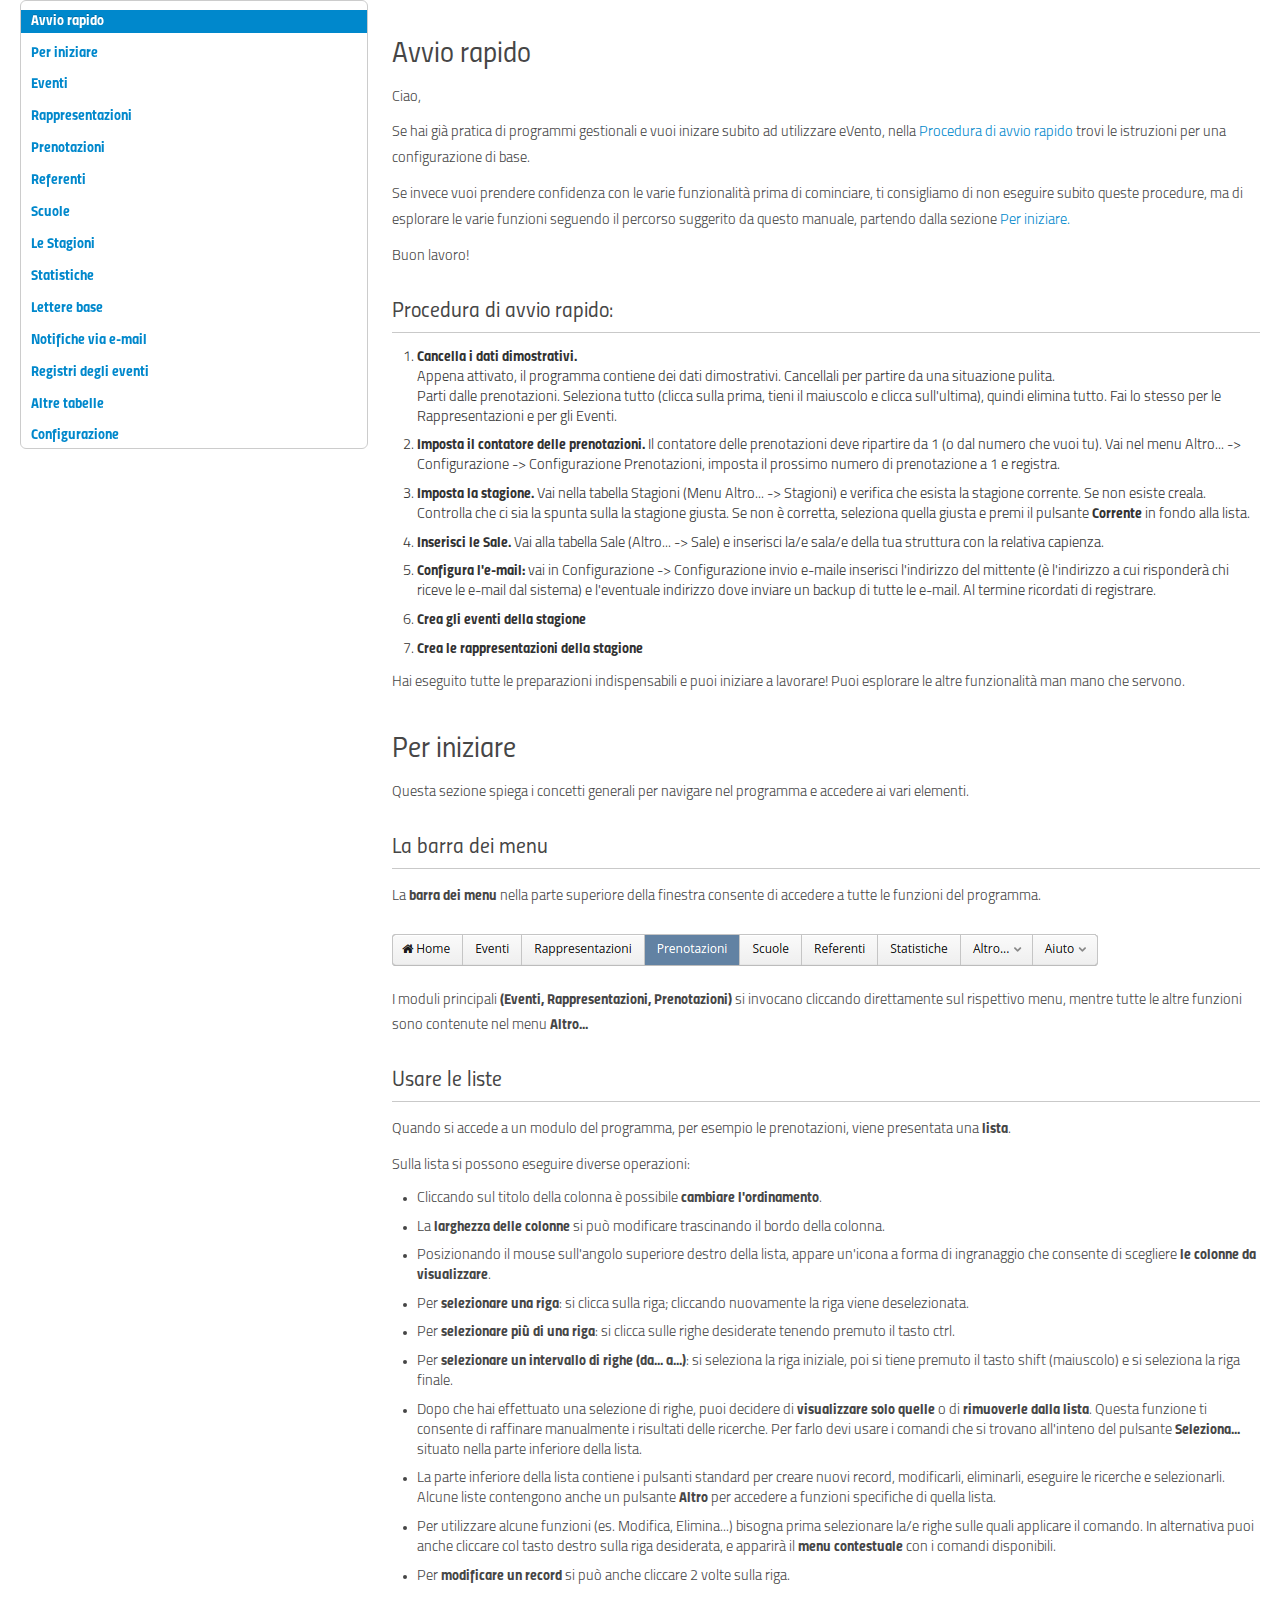
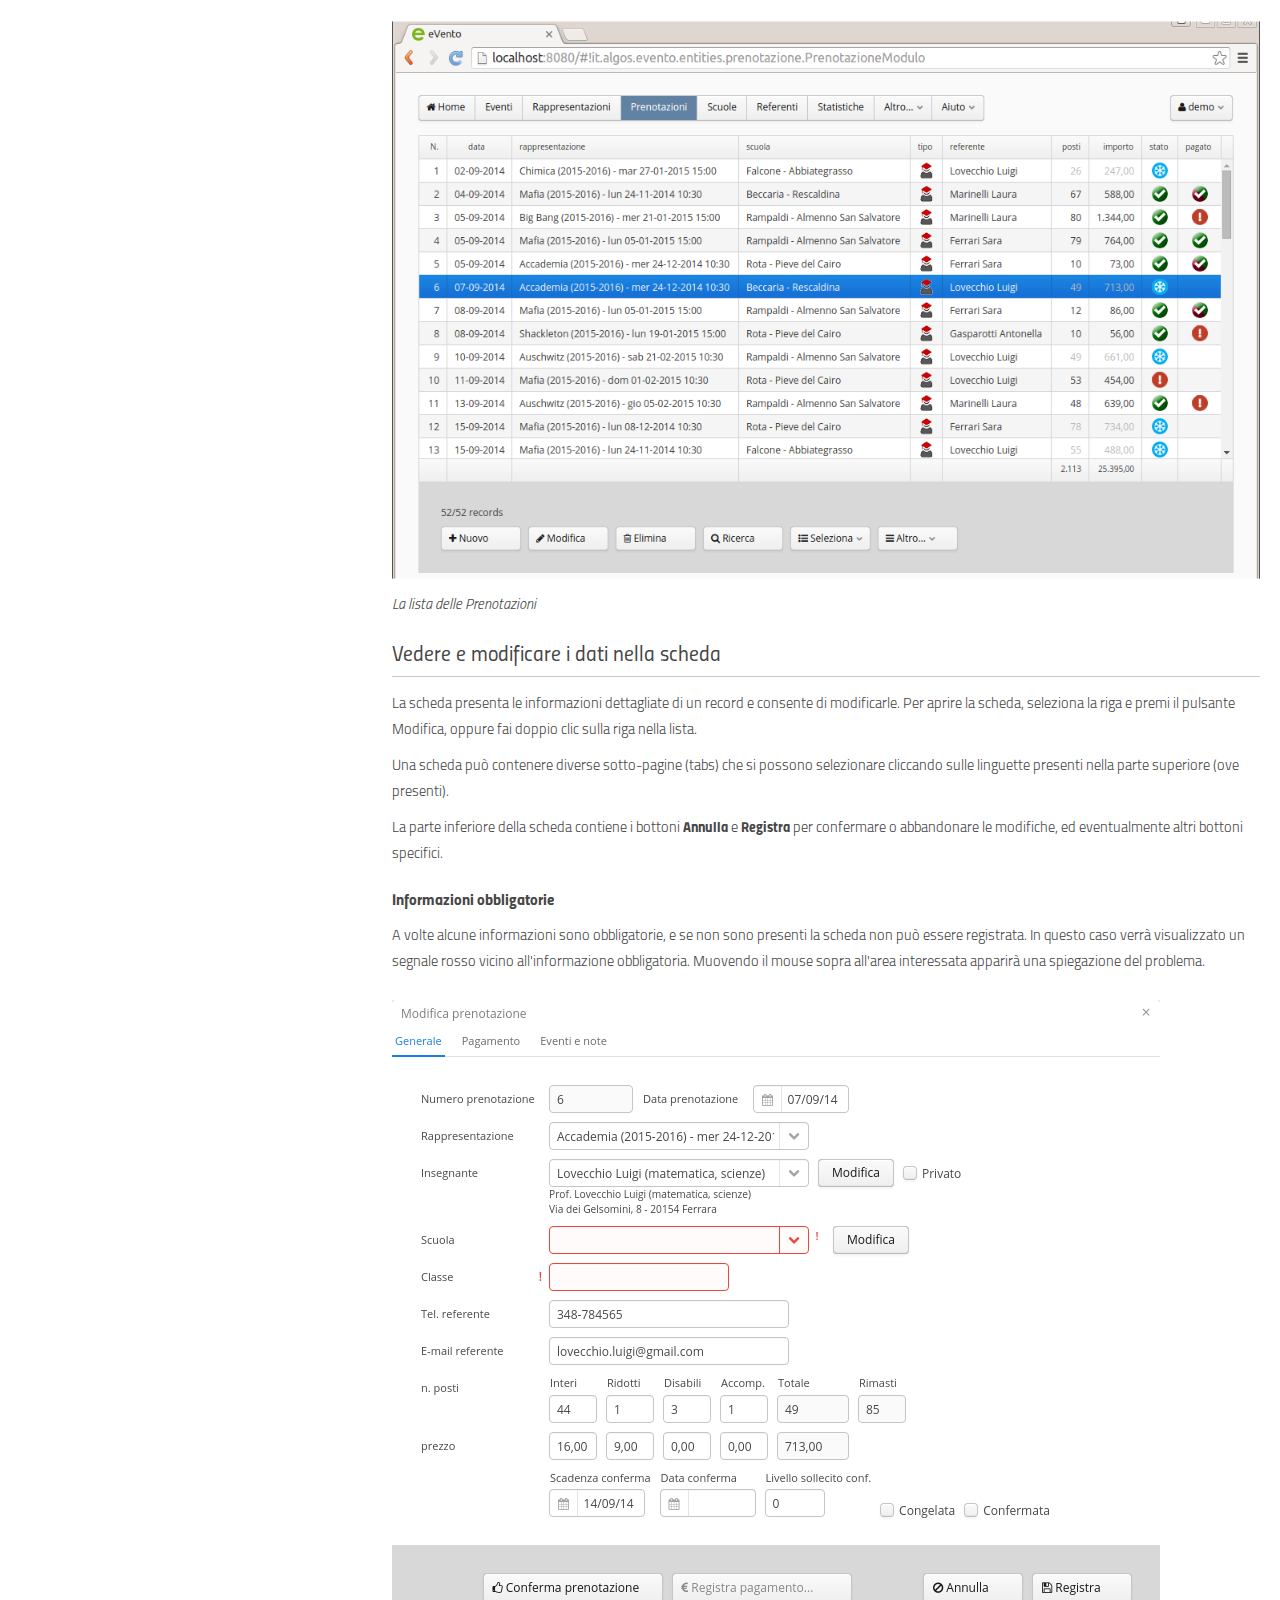
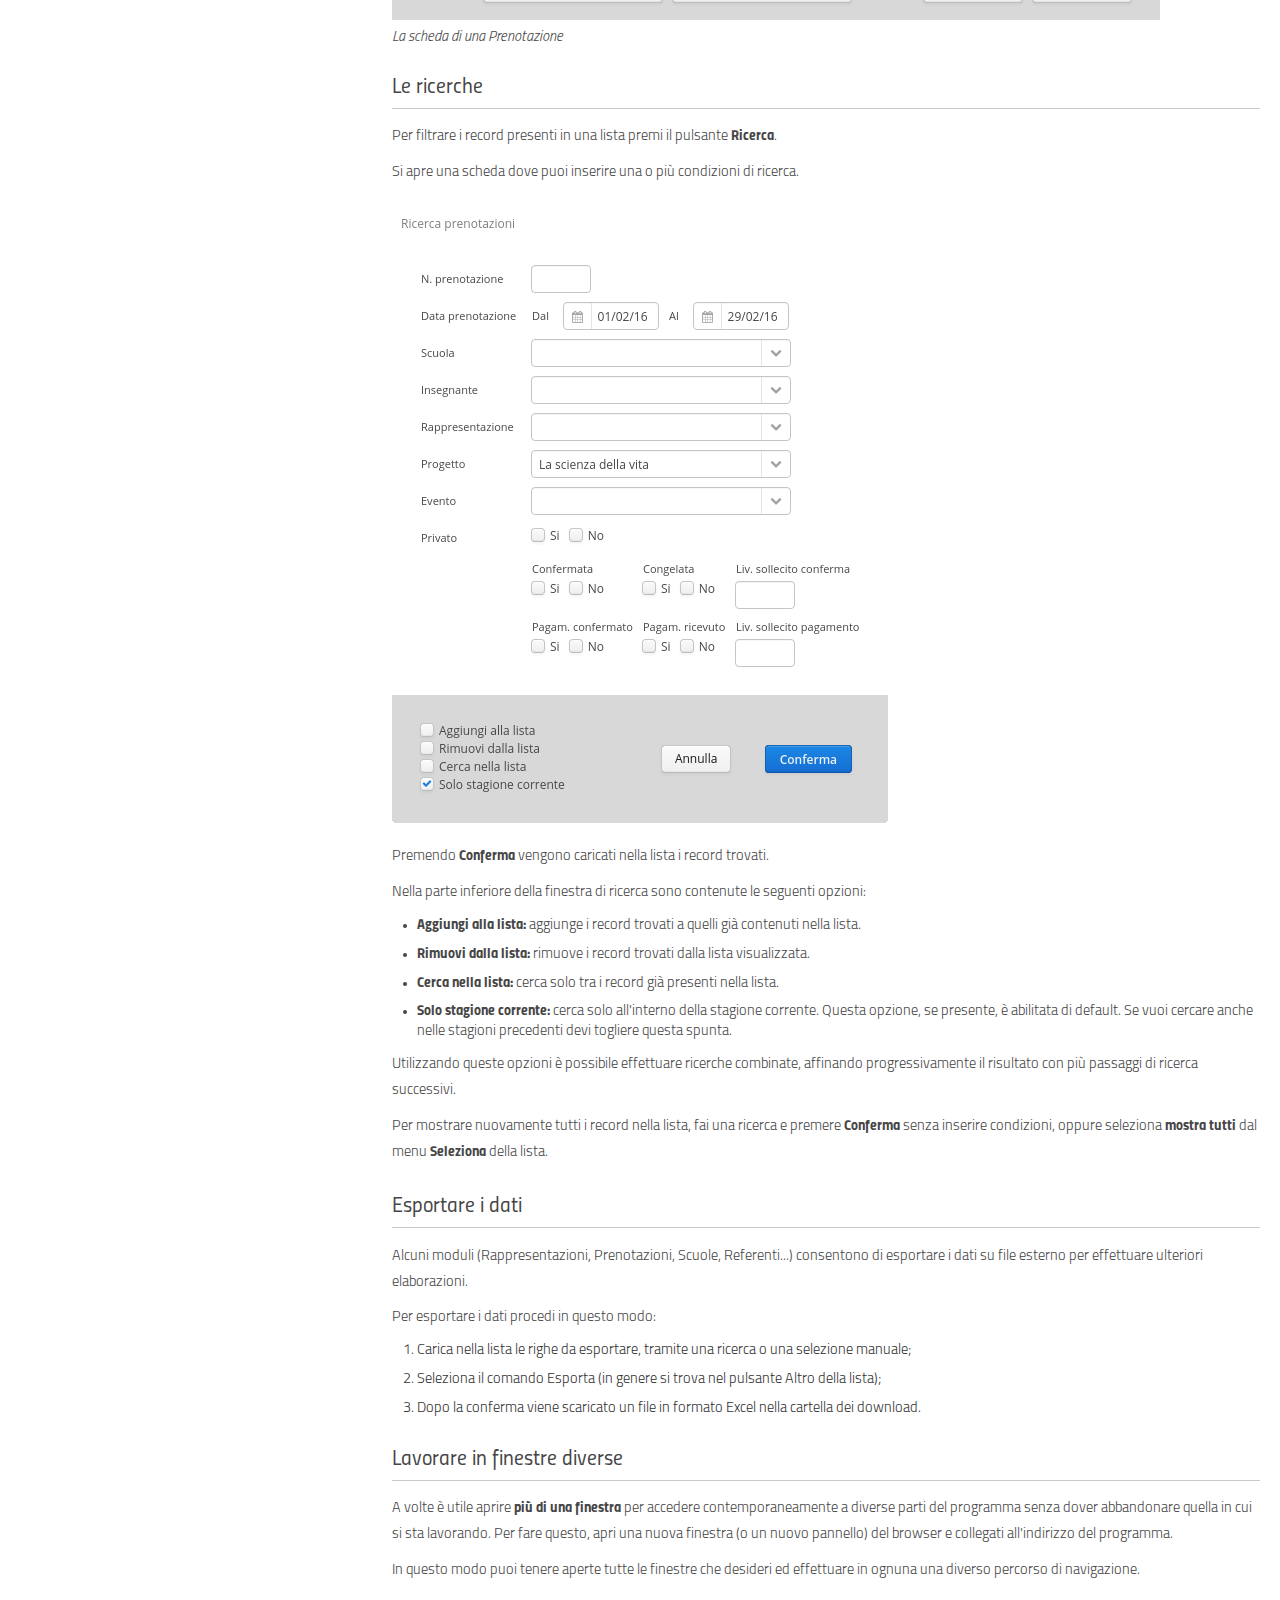
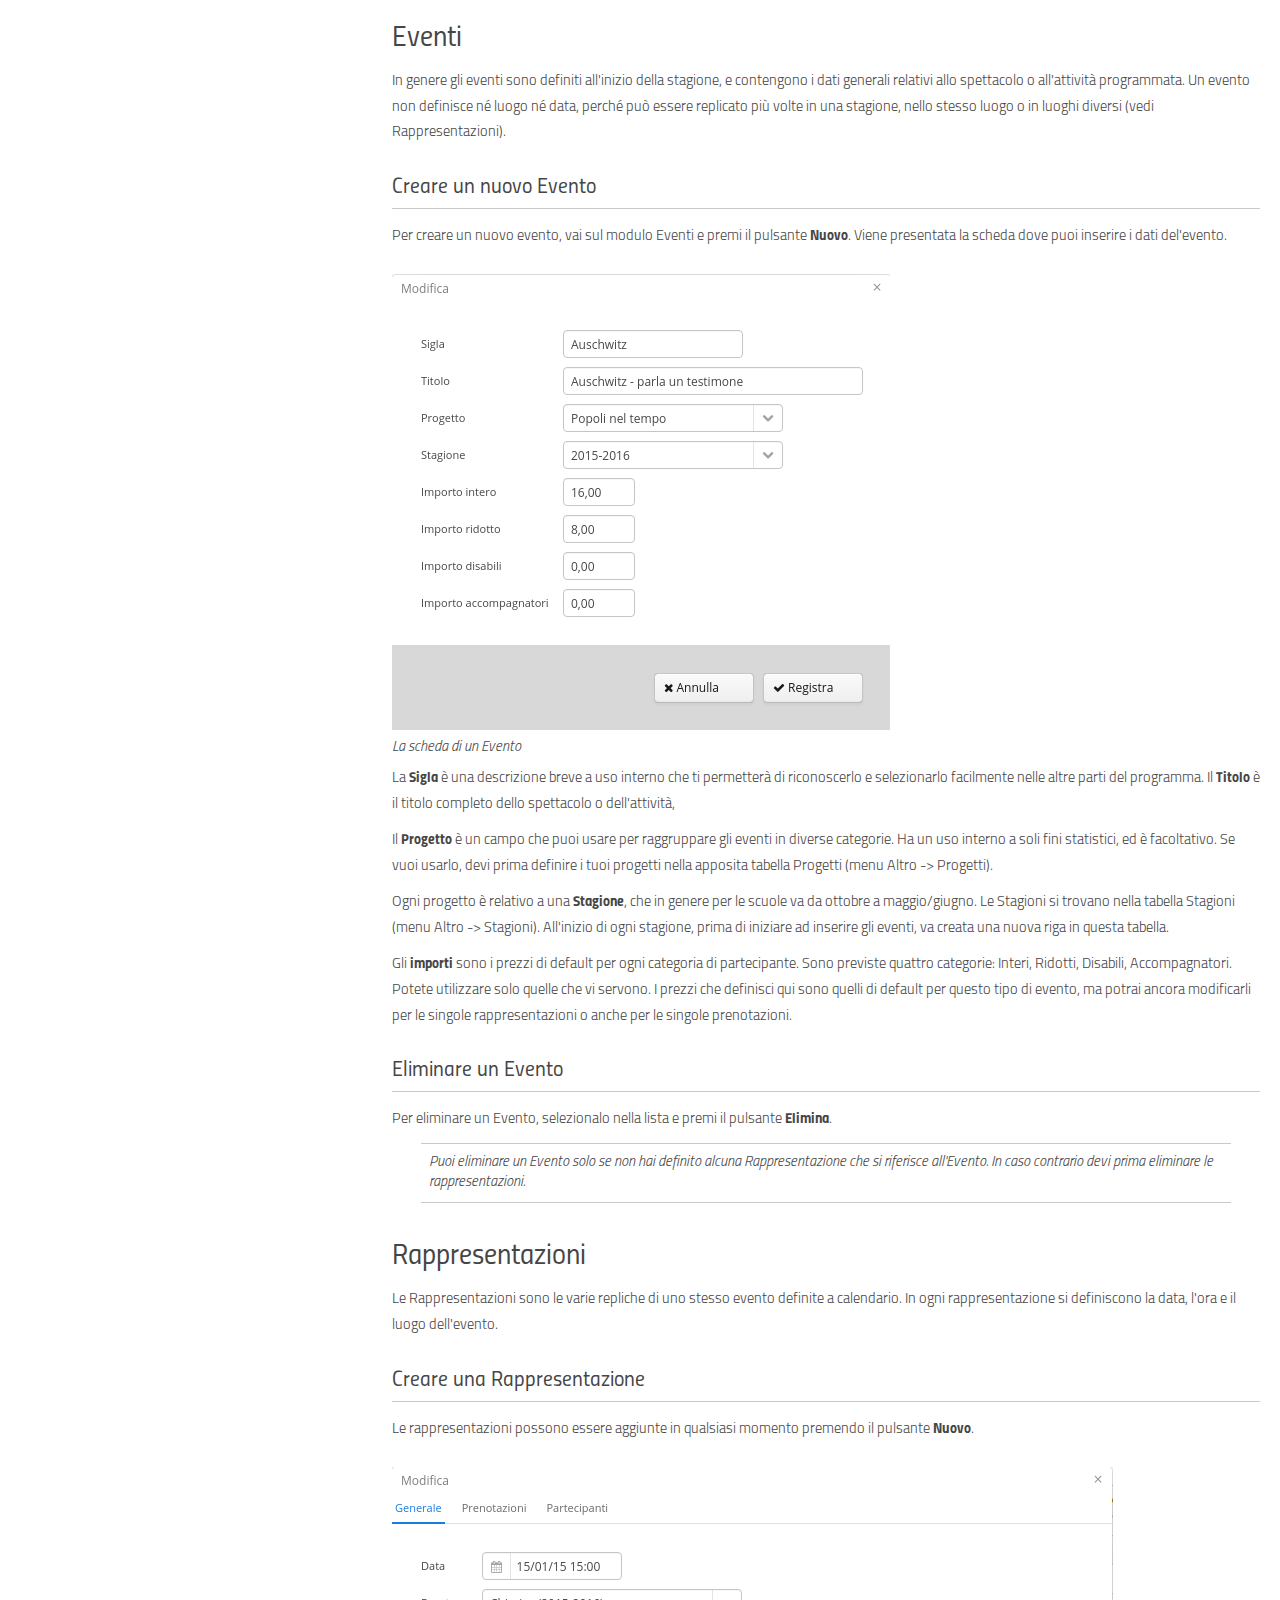
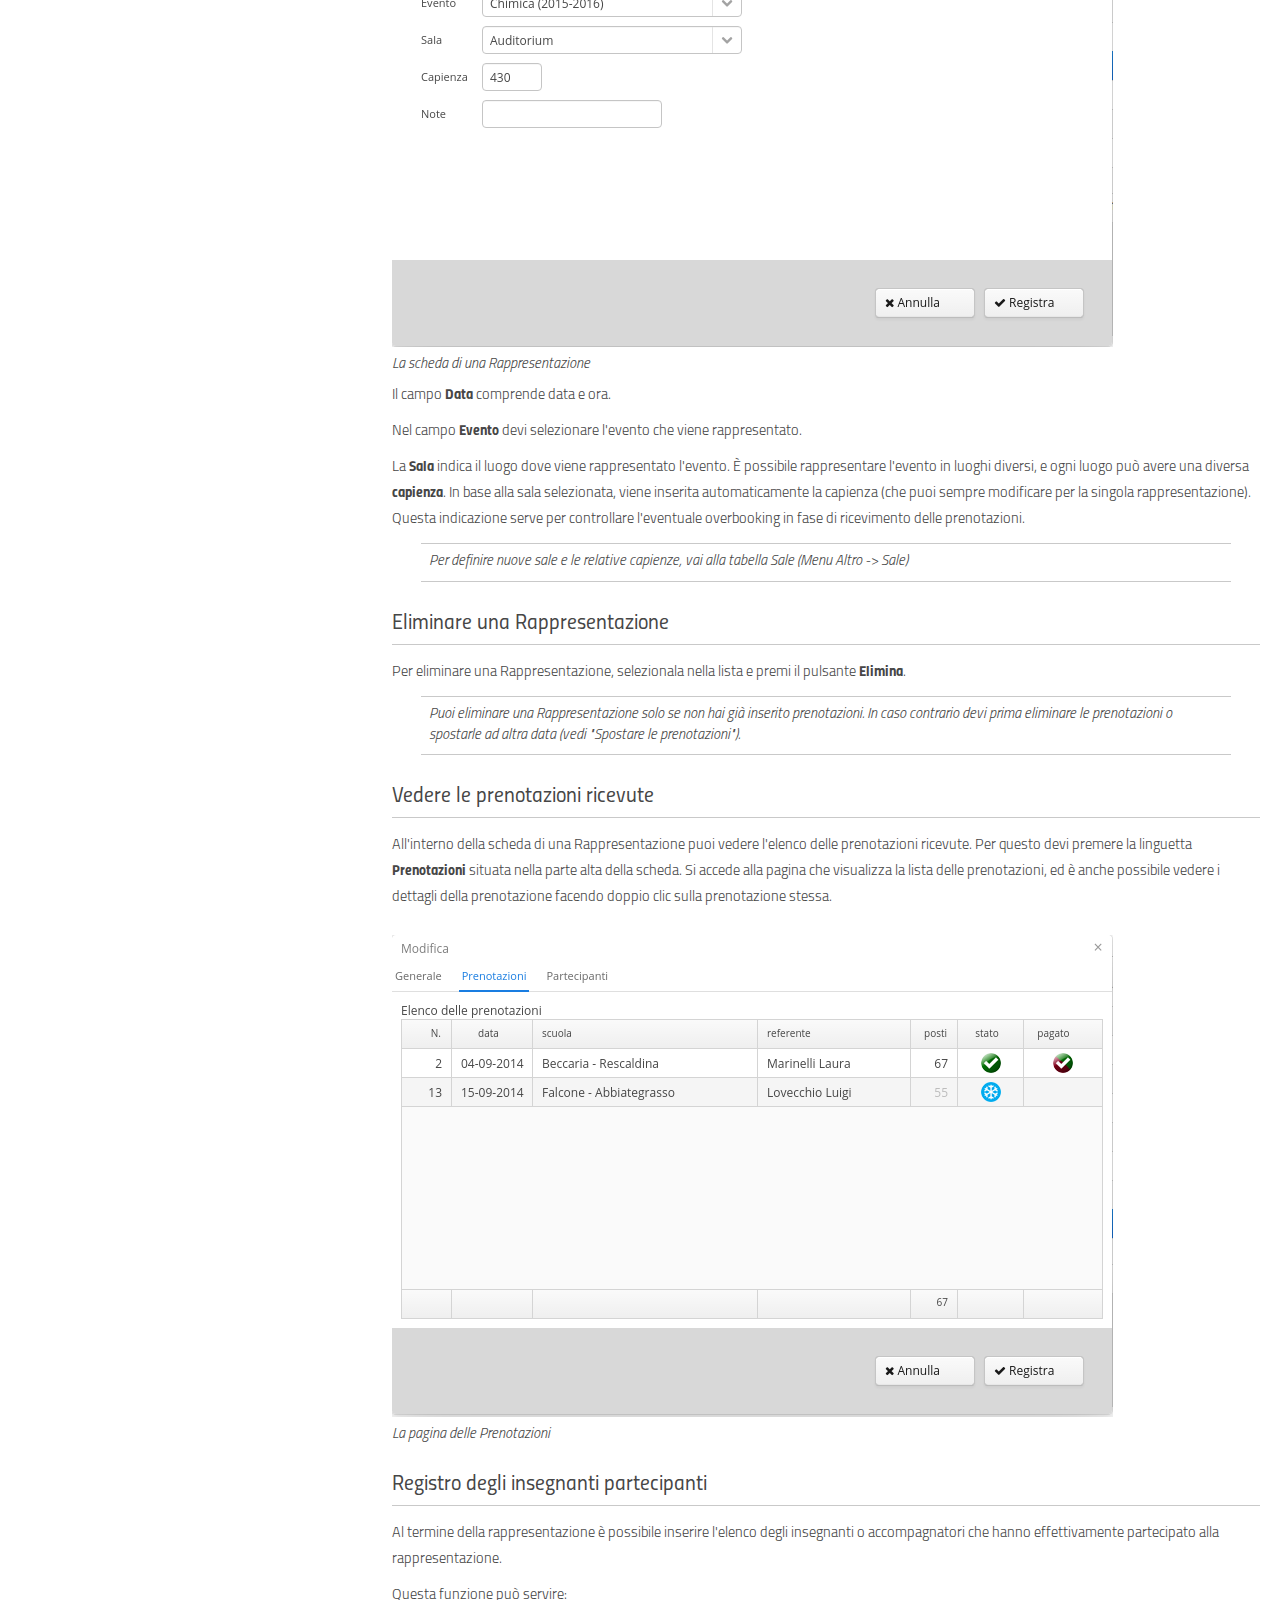
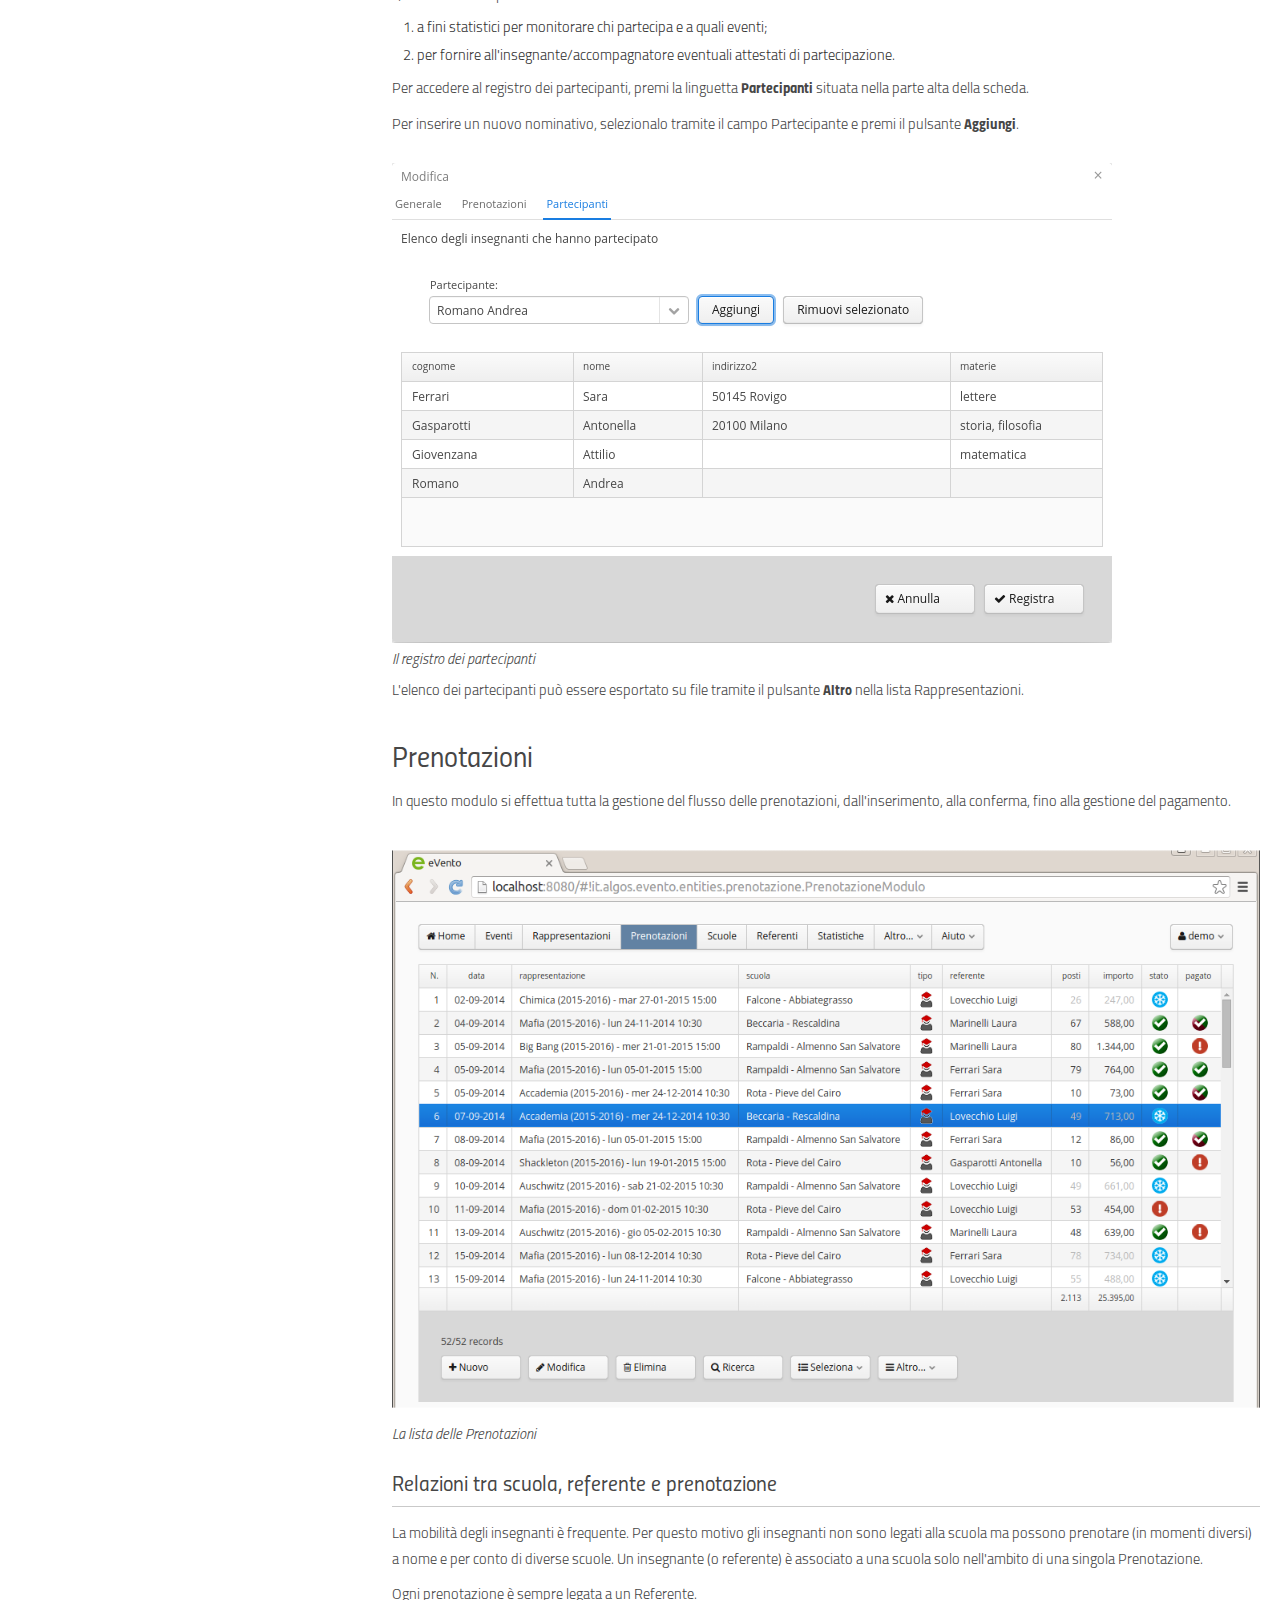
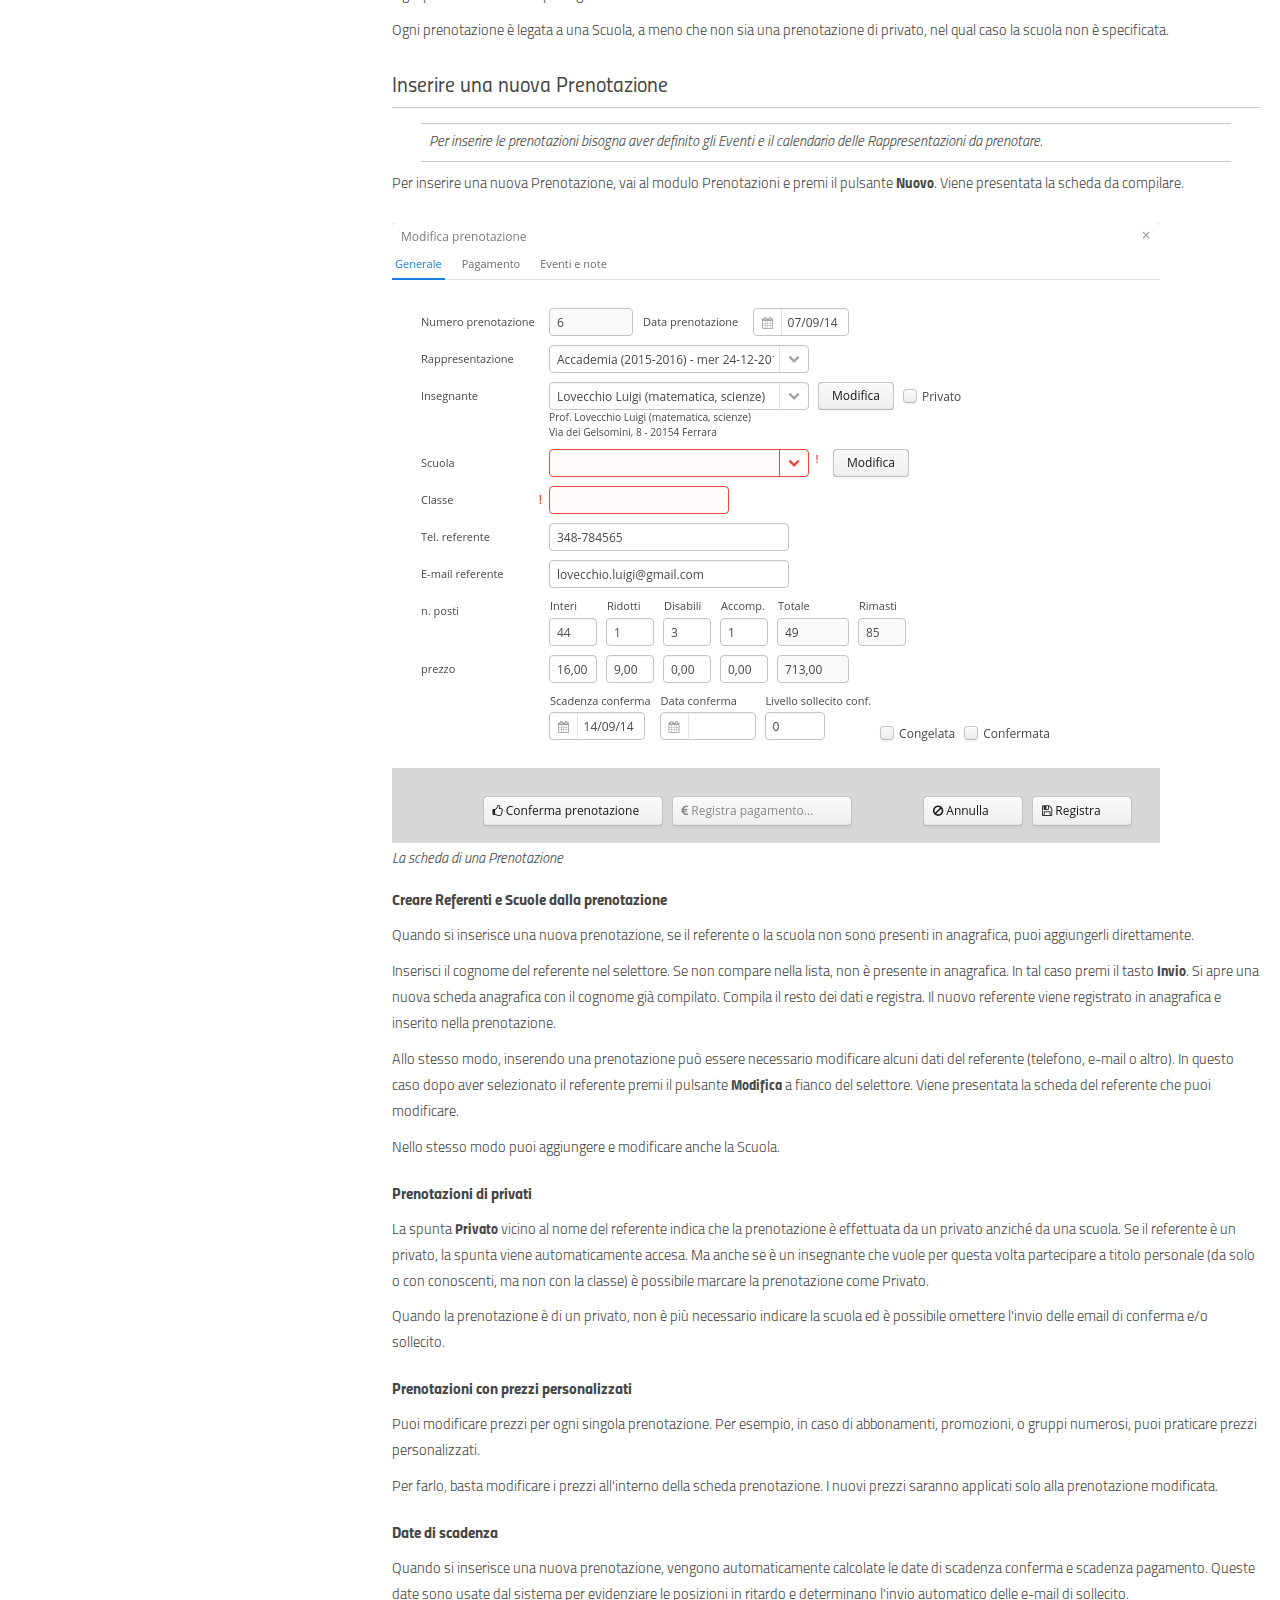
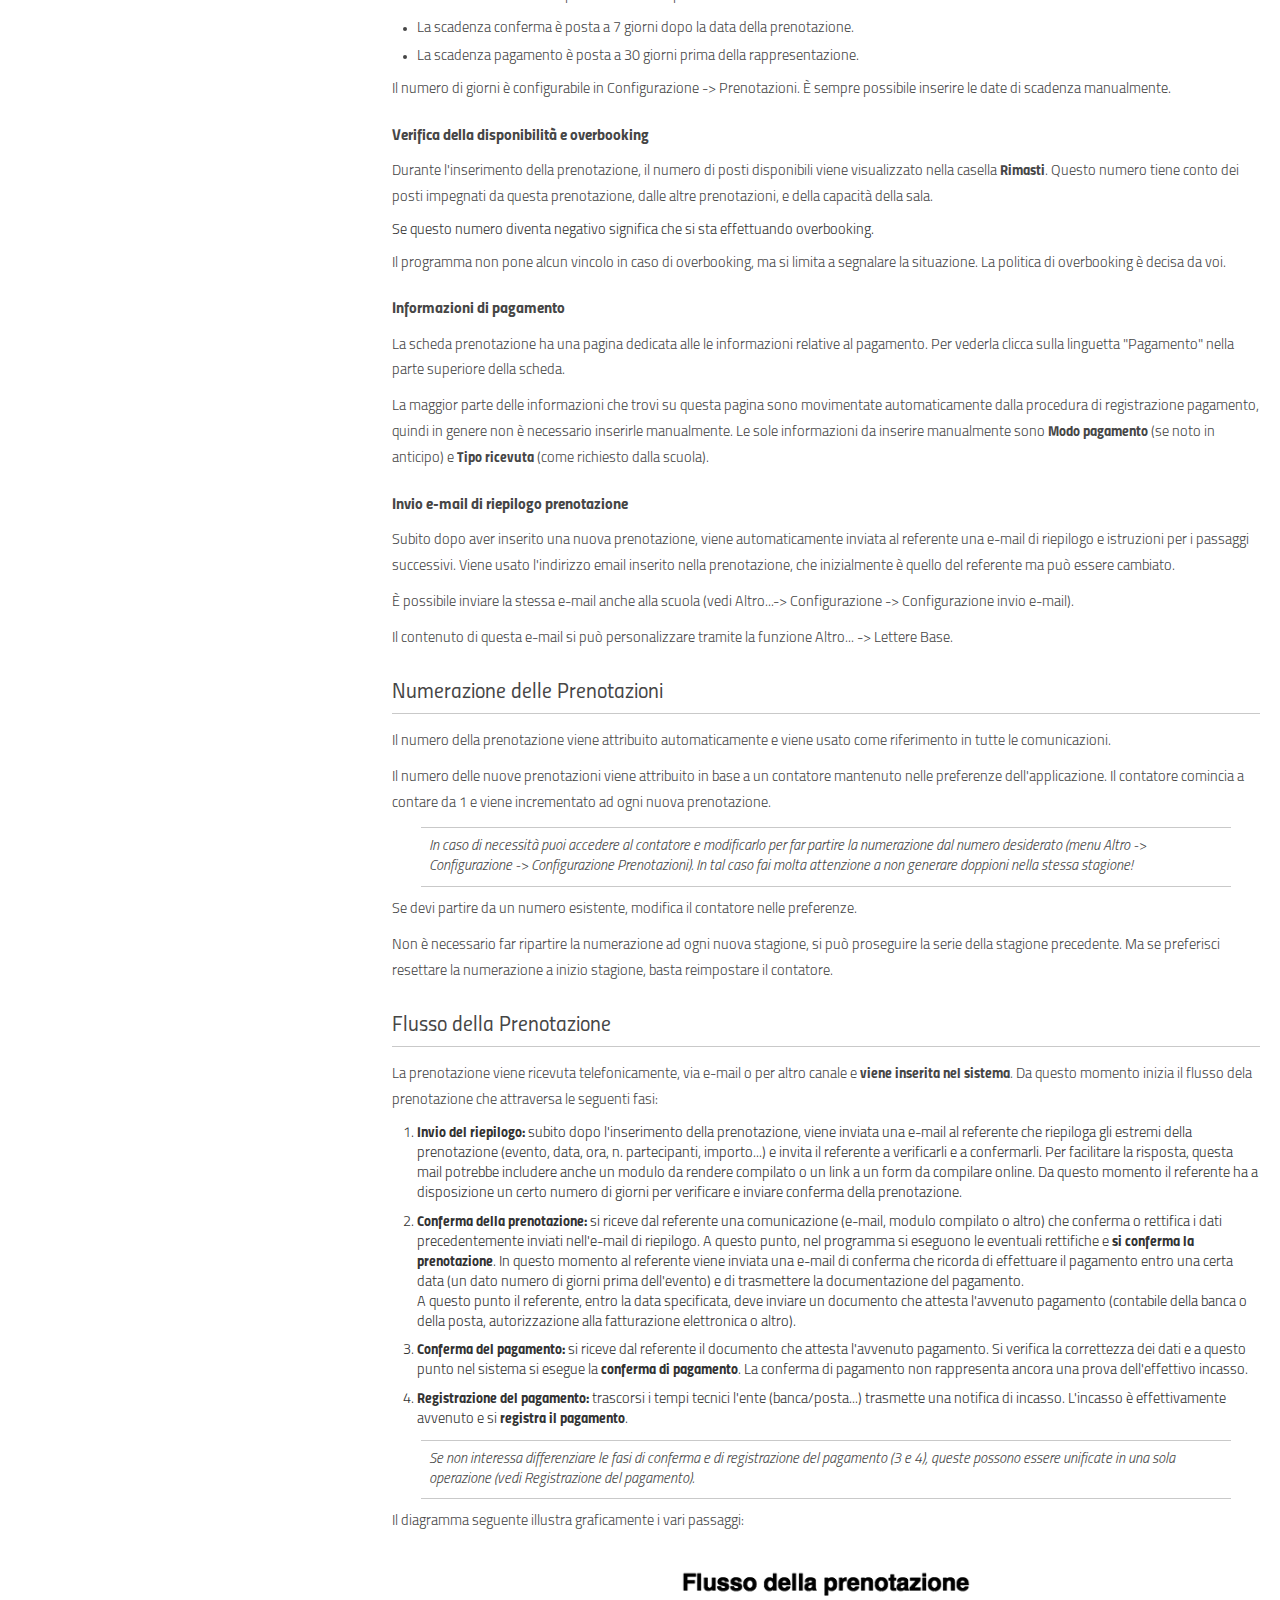
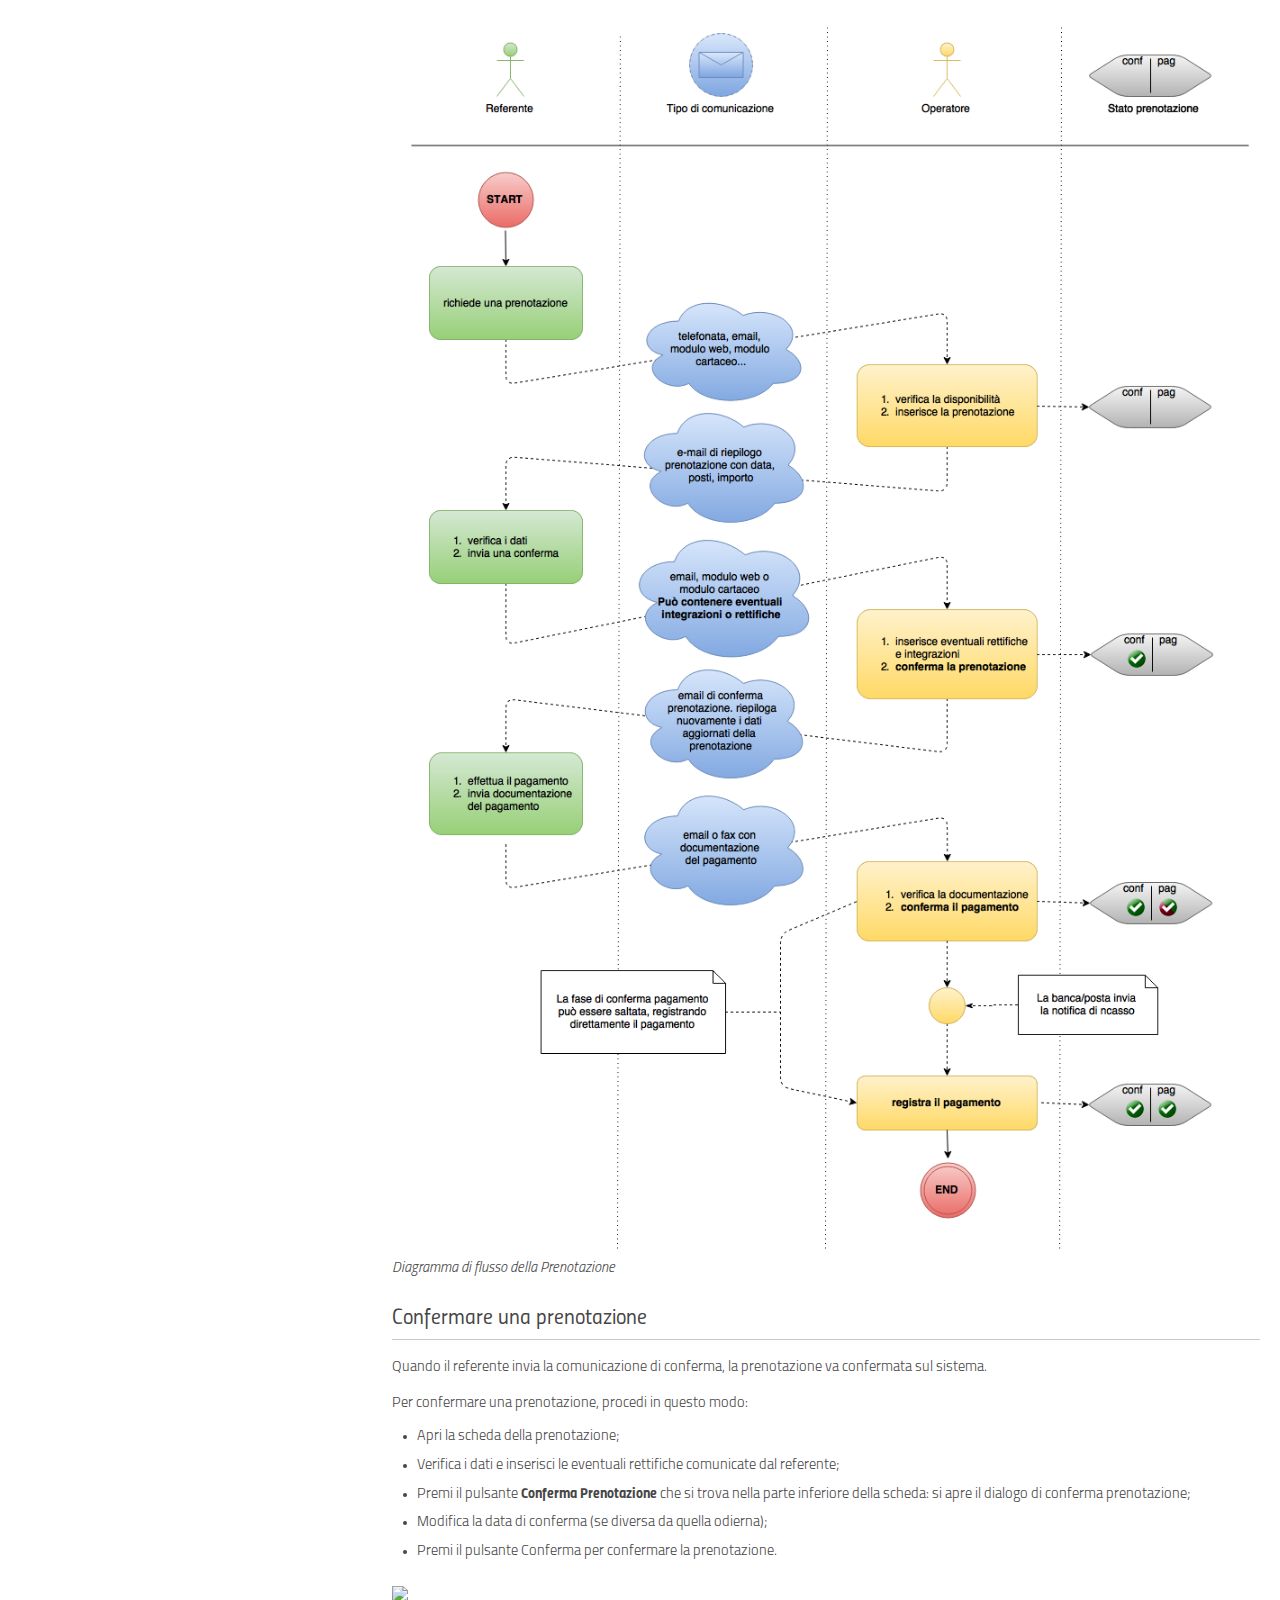
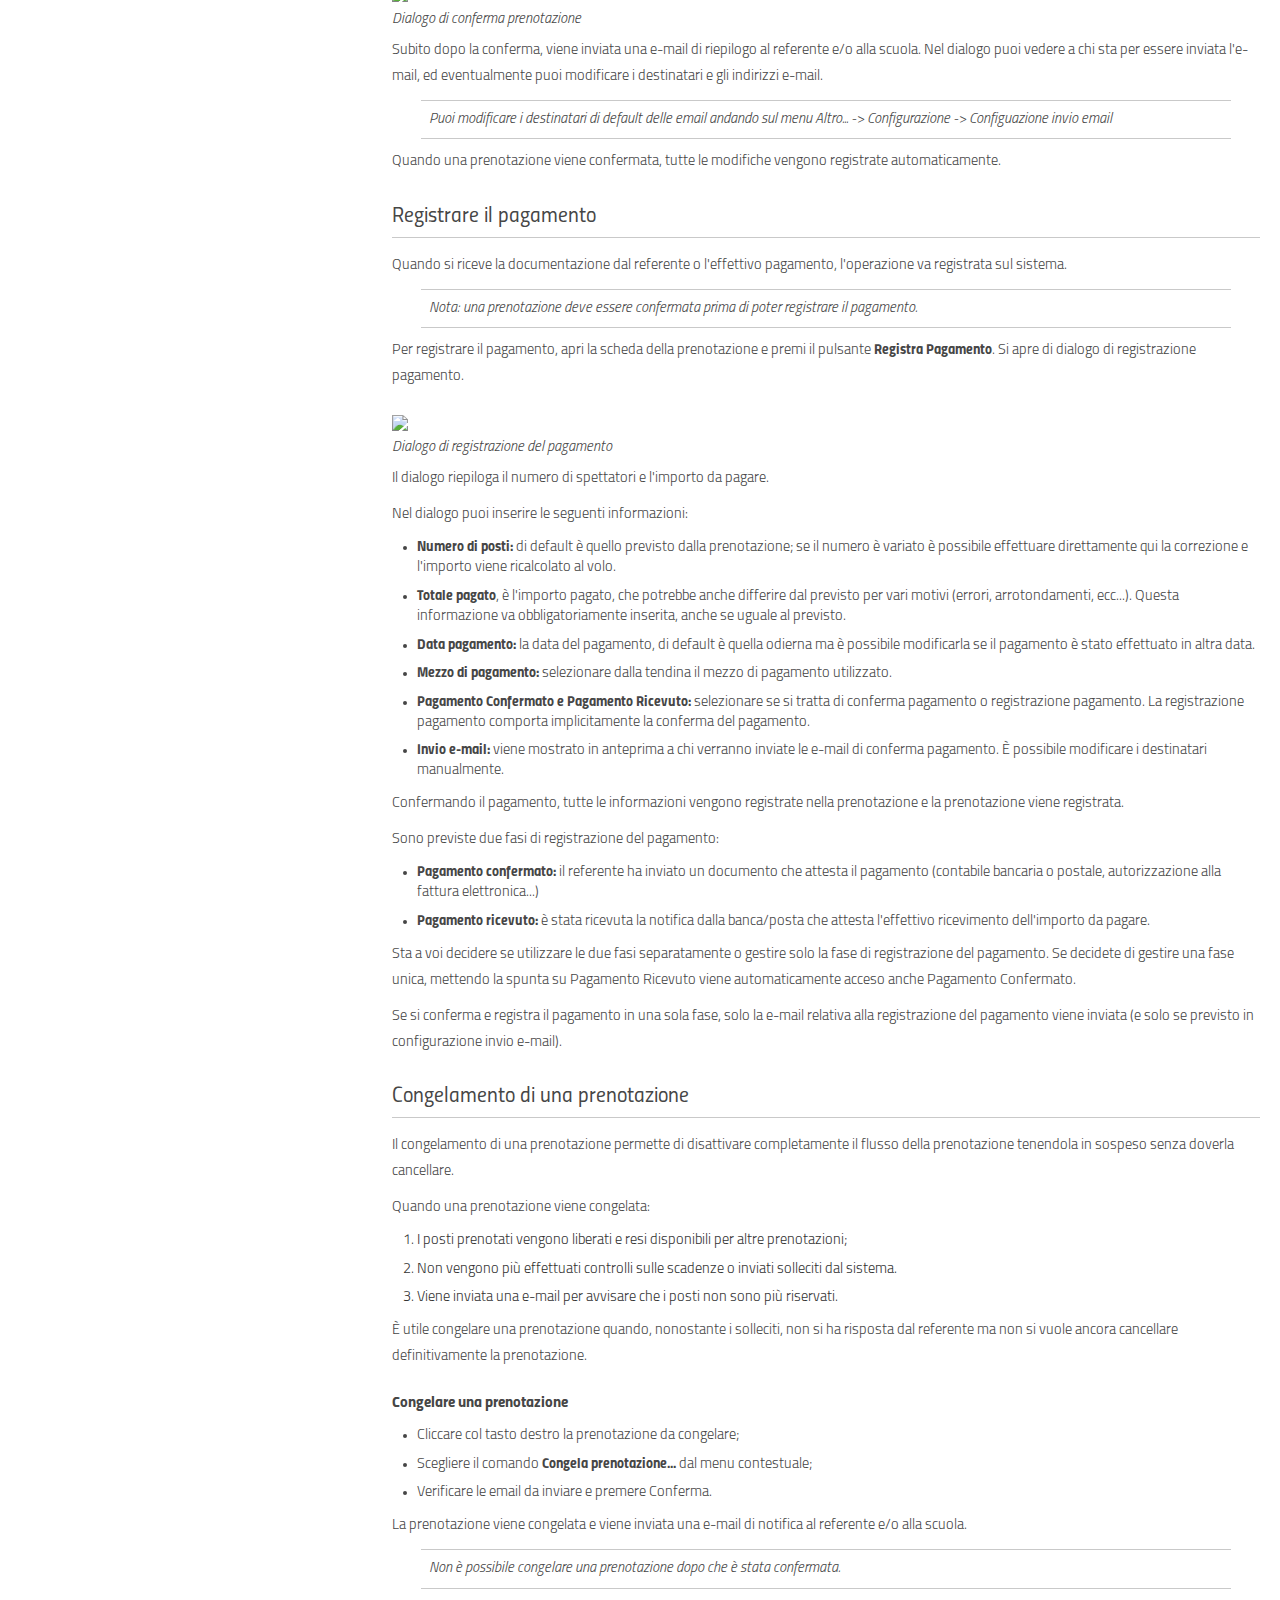
==== evento/vaadin/themes/asteriacultura/help/index.html @ d5454bca "." ====
<!DOCTYPE html>
<html lang="en" xmlns="http://www.w3.org/1999/xhtml">

<head>

    <meta http-equiv="Content-Type" content="text/html; charset=utf-8"/>
    <meta name="viewport" content="width=device-width, initial-scale=1">


    <title>Manuale eVento</title>
    <link type="text/css" rel="stylesheet" href="css/jquery.tocify.css"/>
    <link type="text/css" rel="stylesheet" href="css/bootstrap.css"/>
    <link type="text/css" rel="stylesheet" href="css/styles.css"/>

    <script src="script/jquery-2.2.0.min.js"></script>
    <script src="script/jquery-ui.min.js"></script>
    <script src="script/jquery.tocify.min.js"></script>

    <script>
        //Executes your code when the DOM is ready.  Acts the same as $(document).ready().
        $(function () {
            //Calls the tocify method on your HTML div.
            $("#toc").tocify({
                showAndHide: true
            });
        });
    </script>


</head>

<body>

<!-- Bootstrap needs everything to be inside this div !--->
<div class="container-fluid">

    <!-- The Navigator is generated by tocify inside this div !--->
    <div id="toc"></div>

    <!-- Full content here, TOC is created from headings !--->
    <div id="content">

        <h1>Avvio rapido</h1>

        <p>Ciao,</p>

        <p>Se hai già pratica di programmi gestionali e vuoi inizare subito ad utilizzare eVento, nella <a
                href="#avvio-rapido">Procedura di avvio rapido</a> trovi le istruzioni per una configurazione di base.
        </p>

        <p>Se invece vuoi prendere confidenza con le varie funzionalità prima di cominciare, ti consigliamo di non
            eseguire subito queste procedure, ma di esplorare le varie funzioni seguendo il percorso suggerito da questo
            manuale, partendo dalla sezione <a href="#per-iniziare">Per iniziare.</a></p>

        <p>Buon lavoro!</p>
        <a name="avvio-rapido"></a>

        <h2>Procedura di avvio rapido:</h2>
        <ol>
            <li><strong>Cancella i dati dimostrativi.</strong><br>Appena attivato, il programma contiene dei dati
                dimostrativi.
                Cancellali per partire da una situazione pulita.<br>Parti dalle prenotazioni. Seleziona tutto (clicca
                sulla prima, tieni il maiuscolo e clicca sull'ultima), quindi elimina tutto. Fai lo stesso per le
                Rappresentazioni e per gli Eventi.</strong></li>
            <li><strong>Imposta il contatore delle prenotazioni.</strong> Il contatore delle prenotazioni deve ripartire
                da 1 (o dal
                numero che vuoi tu). Vai nel menu Altro... -> Configurazione -> Configurazione Prenotazioni, imposta il
                prossimo numero di prenotazione a 1 e registra.
            </li>
            <li><strong>Imposta la stagione.</strong> Vai nella tabella Stagioni (Menu Altro... -> Stagioni) e verifica
                che esista la
                stagione corrente. Se non esiste creala. Controlla che ci sia la spunta sulla la stagione giusta. Se non
                è corretta, seleziona quella giusta e premi il pulsante <strong>Corrente</strong> in fondo alla lista.
            </li>
            <li><strong>Inserisci le Sale.</strong> Vai alla tabella Sale (Altro... -> Sale) e inserisci la/e sala/e
                della tua struttura con la relativa
                capienza.
            </li>
            <li><strong>Configura l'e-mail:</strong> vai in Configurazione -> Configurazione invio e-maile inserisci
                l'indirizzo del mittente (è l'indirizzo a cui risponderà chi riceve le e-mail dal sistema) e l'eventuale
                indirizzo dove inviare un backup di tutte le e-mail. Al termine ricordati di registrare.
            </li>
            <li><strong>Crea gli eventi della stagione</strong></li>
            <li><strong>Crea le rappresentazioni della stagione</strong></li>
        </ol>
        <p>Hai eseguito tutte le preparazioni indispensabili e puoi iniziare a lavorare! Puoi esplorare le altre
            funzionalità man mano che servono.</p>

        <a name="per-iniziare"></a>

        <h1>Per iniziare</h1>

        <p>Questa sezione spiega i concetti generali per navigare nel programma e accedere ai vari elementi.</p>

        <h2>La barra dei menu</h2>

        <p>La <strong>barra dei menu</strong> nella parte superiore della finestra consente di accedere a tutte le
            funzioni del programma.</p>
        <img src="img/menubar.png"/>

        <p>I moduli principali <strong>(Eventi, Rappresentazioni, Prenotazioni)</strong> si invocano cliccando
            direttamente sul rispettivo menu, mentre tutte le altre funzioni sono contenute nel menu
            <strong>Altro...</strong></p>

        <h2>Usare le liste</h2>

        <p>Quando si accede a un modulo del programma, per esempio le prenotazioni, viene presentata una
            <strong>lista</strong>.

        <p>Sulla lista si possono eseguire diverse operazioni:</p>
        <ul>
            <li>Cliccando sul titolo della colonna è possibile <strong>cambiare l'ordinamento</strong>.</li>
            <li>La <strong>larghezza delle colonne</strong> si può modificare trascinando il bordo della colonna.</li>
            <li>Posizionando il mouse sull'angolo superiore destro della lista, appare un'icona a forma di ingranaggio
                che consente di scegliere <strong>le colonne da visualizzare</strong>.
            </li>
            <li>Per <strong>selezionare una riga</strong>: si clicca sulla riga; cliccando nuovamente la riga viene
                deselezionata.
            </li>
            <li>Per <strong>selezionare più di una riga</strong>: si clicca sulle righe desiderate tenendo premuto il
                tasto ctrl.
            </li>
            <li>Per <strong>selezionare un intervallo di righe (da... a...)</strong>: si seleziona la riga iniziale, poi
                si tiene premuto il tasto shift (maiuscolo) e si seleziona la riga finale.
            </li>
            <li>Dopo che hai effettuato una selezione di righe, puoi decidere di <strong>visualizzare solo
                quelle</strong> o di <strong>rimuoverle dalla lista</strong>. Questa funzione ti consente di raffinare
                manualmente i risultati delle ricerche. Per farlo devi usare i comandi che si trovano all'inteno del
                pulsante <strong>Seleziona...</strong> situato nella parte inferiore della lista.
            </li>
            <li>La parte inferiore della lista contiene i pulsanti standard per creare nuovi record, modificarli,
                eliminarli, eseguire le ricerche e selezionarli. Alcune liste contengono anche un pulsante
                <strong>Altro</strong> per accedere a funzioni specifiche di quella lista.
            </li>
            <li>Per utilizzare alcune funzioni (es. Modifica, Elimina...) bisogna prima selezionare la/e righe sulle
                quali applicare il comando. In alternativa puoi anche cliccare col tasto destro sulla riga desiderata, e
                apparirà il <strong>menu contestuale</strong> con i comandi disponibili.
            </li>
            <li>Per <strong>modificare un record</strong> si può anche cliccare 2 volte sulla riga.</li>
        </ul>
        <img src="img/lista_pren.png"/>

        <p class="dida">La lista delle Prenotazioni</p>


        <h2>Vedere e modificare i dati nella scheda</h2>

        <p>La scheda presenta le informazioni dettagliate di un record e consente di modificarle. Per aprire la scheda,
            seleziona la riga e premi il pulsante Modifica, oppure fai doppio clic sulla riga nella lista.</p>

        <p>Una scheda può contenere diverse sotto-pagine (tabs) che si possono selezionare cliccando sulle linguette
            presenti nella parte superiore (ove presenti).</p>

        <p>La parte inferiore della scheda contiene i bottoni <strong>Annulla</strong> e <strong>Registra</strong> per
            confermare o abbandonare le modifiche, ed eventualmente altri bottoni specifici.</p>

        <h3>Informazioni obbligatorie</h3>

        <p>A volte alcune informazioni sono obbligatorie, e se non sono presenti la scheda non può essere registrata. In
            questo caso verrà visualizzato un segnale rosso vicino all'informazione obbligatoria. Muovendo il mouse
            sopra all'area interessata apparirà una spiegazione del problema.</p>
        <img src="img/scheda_pren.png"/>

        <p class="dida">La scheda di una Prenotazione</p>


        <h2>Le ricerche</h2>

        <p>Per filtrare i record presenti in una lista premi il pulsante <strong>Ricerca</strong>.</p>

        <p>Si apre una scheda dove puoi inserire una o più condizioni di ricerca.</p>
        <img src="img/ricerca_pren.png"/>

        <p>Premendo <strong>Conferma</strong> vengono caricati nella lista i record trovati.</p>

        <p>Nella parte inferiore della finestra di ricerca sono contenute le seguenti opzioni:</p>
        <ul>
            <li><strong>Aggiungi alla lista:</strong> aggiunge i record trovati a quelli già contenuti nella lista.</li>
            <li><strong>Rimuovi dalla lista:</strong> rimuove i record trovati dalla lista visualizzata.</li>
            <li><strong>Cerca nella lista:</strong> cerca solo tra i record già presenti nella lista.</li>
            <li><strong>Solo stagione corrente:</strong> cerca solo all'interno della stagione corrente. Questa opzione,
                se presente, è abilitata di default. Se vuoi cercare anche nelle stagioni precedenti devi togliere
                questa spunta.
            </li>
        </ul>
        <p>Utilizzando queste opzioni è possibile effettuare ricerche combinate, affinando progressivamente il risultato
            con più passaggi di ricerca successivi.</p>

        <p>Per mostrare nuovamente tutti i record nella lista, fai una ricerca e premere <strong>Conferma</strong> senza
            inserire condizioni, oppure seleziona <strong>mostra tutti</strong> dal menu <strong>Seleziona</strong>
            della lista.</p>

        <h2>Esportare i dati</h2>

        <p>Alcuni moduli (Rappresentazioni, Prenotazioni, Scuole, Referenti...) consentono di esportare i dati su file
            esterno per effettuare ulteriori elaborazioni.</p>

        <p>Per esportare i dati procedi in questo modo:</p>
        <ol>
            <li>Carica nella lista le righe da esportare, tramite una ricerca o una selezione manuale;</li>
            <li>Seleziona il comando Esporta (in genere si trova nel pulsante Altro della lista);</li>
            <li>Dopo la conferma viene scaricato un file in formato Excel nella cartella dei download.</li>

        </ol>

        <h2>Lavorare in finestre diverse</h2>

        <p>A volte è utile aprire <strong>più di una finestra</strong> per accedere contemporaneamente a diverse parti
            del programma senza dover abbandonare quella in cui si sta lavorando. Per fare questo, apri una nuova
            finestra (o un nuovo pannello) del browser e collegati all'indirizzo del programma.</p>

        <p>In questo modo puoi tenere aperte tutte le finestre che desideri ed effettuare in ognuna una diverso percorso
            di navigazione.</p>


        <h1>Eventi</h1>

        <p>In genere gli eventi sono definiti all'inizio della stagione, e contengono i dati generali relativi allo
            spettacolo o all'attività programmata. Un evento non definisce né luogo né data, perché può essere replicato
            più volte in una stagione, nello stesso luogo o in luoghi diversi (vedi Rappresentazioni).</p>

        <h2>Creare un nuovo Evento</h2>

        <p>Per creare un nuovo evento, vai sul modulo Eventi e premi il pulsante <strong>Nuovo</strong>. Viene
            presentata la scheda dove puoi inserire i dati del'evento.</p>
        <img src="img/scheda_evento.png"/>

        <p class="dida">La scheda di un Evento</p>

        <p>La <strong>Sigla</strong> è una descrizione breve a uso interno che ti permetterà di riconoscerlo e
            selezionarlo facilmente nelle altre parti del programma. Il <strong>Titolo</strong> è il titolo completo
            dello spettacolo o dell'attività, </p>

        <p>Il <strong>Progetto</strong> è un campo che puoi usare per raggruppare gli eventi in diverse categorie. Ha un
            uso interno a soli fini statistici, ed è facoltativo. Se vuoi usarlo, devi prima definire i tuoi progetti
            nella apposita tabella Progetti (menu Altro -> Progetti).</p>

        <p>Ogni progetto è relativo a una <strong>Stagione</strong>, che in genere per le scuole va da ottobre a
            maggio/giugno. Le Stagioni si trovano nella tabella Stagioni (menu Altro -> Stagioni). All'inizio di ogni
            stagione, prima di iniziare ad inserire gli eventi, va creata una nuova riga in questa tabella.</p>

        <p>Gli <strong>importi</strong> sono i prezzi di default per ogni categoria di partecipante. Sono previste
            quattro categorie: Interi, Ridotti, Disabili, Accompagnatori. Potete utilizzare solo quelle che vi servono.
            I prezzi che definisci qui sono quelli di default per questo tipo di evento, ma potrai ancora modificarli
            per le singole rappresentazioni o anche per le singole prenotazioni.</p>

        <h2>Eliminare un Evento</h2>

        <p>Per eliminare un Evento, selezionalo nella lista e premi il pulsante <strong>Elimina</strong>.</p>

        <p class="nota">Puoi eliminare un Evento solo se non hai definito alcuna Rappresentazione che si riferisce
            all'Evento. In caso contrario devi prima eliminare le rappresentazioni.</p>

        <h1>Rappresentazioni</h1>

        <p>Le Rappresentazioni sono le varie repliche di uno stesso evento definite a calendario. In ogni
            rappresentazione si definiscono la data, l'ora e il luogo dell'evento.</p>

        <h2>Creare una Rappresentazione</h2>

        <p>Le rappresentazioni possono essere aggiunte in qualsiasi momento premendo il pulsante <strong>Nuovo</strong>.
        </p>
        <img src="img/scheda_rapp1.png"/>

        <p class="dida">La scheda di una Rappresentazione</p>

        <p>Il campo <strong>Data</strong> comprende data e ora.</p>

        <p>Nel campo <strong>Evento</strong> devi selezionare l'evento che viene rappresentato.</p>

        <p>La <strong>Sala</strong> indica il luogo dove viene rappresentato l'evento. &Egrave; possibile rappresentare
            l'evento in luoghi diversi, e ogni luogo può avere una diversa <strong>capienza</strong>. In base alla sala
            selezionata, viene inserita automaticamente la capienza (che puoi sempre modificare per la singola
            rappresentazione). Questa indicazione serve per controllare l'eventuale overbooking in fase di ricevimento
            delle prenotazioni.</p>

        <p class="nota">Per definire nuove sale e le relative capienze, vai alla tabella Sale (Menu Altro ->
            Sale)</p>


        <h2>Eliminare una Rappresentazione</h2>

        <p>Per eliminare una Rappresentazione, selezionala nella lista e premi il pulsante <strong>Elimina</strong>.</p>

        <p class="nota">Puoi eliminare una Rappresentazione solo se non hai già inserito prenotazioni. In caso contrario
            devi prima eliminare le prenotazioni o spostarle ad altra data (vedi "Spostare le prenotazioni").</p>

        <h2>Vedere le prenotazioni ricevute</h2>

        <p>All'interno della scheda di una Rappresentazione puoi vedere l'elenco delle prenotazioni ricevute. Per questo
            devi premere la linguetta <strong>Prenotazioni</strong> situata nella parte alta della scheda. Si accede
            alla pagina che visualizza la lista delle prenotazioni, ed è anche possibile vedere i dettagli della
            prenotazione facendo doppio clic sulla prenotazione stessa.</p>
        <img src="img/scheda_rapp2.png"/>

        <p class="dida">La pagina delle Prenotazioni</p>


        <h2>Registro degli insegnanti partecipanti</h2>

        <p>Al termine della rappresentazione è possibile inserire l'elenco degli insegnanti o accompagnatori che hanno
            effettivamente partecipato alla rappresentazione.</p>

        <p>Questa funzione può servire: </p>
        <ol>
            <li>a fini statistici per monitorare chi partecipa e a quali eventi;</li>
            <li>per fornire all'insegnante/accompagnatore eventuali attestati di partecipazione.</li>
        </ol>
        <p>Per accedere al registro dei partecipanti, premi la linguetta <strong>Partecipanti</strong> situata nella
            parte alta della scheda.</p>

        <p>Per inserire un nuovo nominativo, selezionalo tramite il campo Partecipante e premi il pulsante <strong>Aggiungi</strong>.
        </p>
        <img src="img/scheda_rapp3.png"/>

        <p class="dida">Il registro dei partecipanti</p>

        <p>L'elenco dei partecipanti può essere esportato su file tramite il pulsante <strong>Altro</strong> nella lista
            Rappresentazioni.</p>


        <h1>Prenotazioni</h1>

        <p>In questo modulo si effettua tutta la gestione del flusso delle prenotazioni, dall'inserimento, alla
            conferma, fino alla gestione del pagamento.</p>
        <img src="img/lista_pren.png"/>

        <p class="dida">La lista delle Prenotazioni</p>


        <h2>Relazioni tra scuola, referente e prenotazione</h2>

        <p>La mobilità degli insegnanti è frequente. Per questo motivo gli insegnanti non sono legati alla scuola ma
            possono prenotare (in momenti diversi) a nome e per conto di diverse scuole. Un insegnante (o referente) è
            associato a una scuola solo nell'ambito di una singola Prenotazione.</p>

        <p>Ogni prenotazione è sempre legata a un Referente.</p>

        <p>Ogni prenotazione è legata a una Scuola, a meno che non sia una prenotazione di privato, nel qual caso la
            scuola non è specificata.</p>

        <h2>Inserire una nuova Prenotazione</h2>

        <p class="nota">Per inserire le prenotazioni bisogna aver definito gli Eventi e il calendario delle
            Rappresentazioni da prenotare.</p>

        <p>Per inserire una nuova Prenotazione, vai al modulo Prenotazioni e premi il pulsante <strong>Nuovo</strong>.
            Viene presentata la scheda da compilare.</p>
        <img src="img/scheda_pren.png"/>

        <p class="dida">La scheda di una Prenotazione</p>

        <h3>Creare Referenti e Scuole dalla prenotazione</h3>

        <p>Quando si inserisce una nuova prenotazione, se il referente o la scuola non sono presenti in anagrafica, puoi
            aggiungerli direttamente.</p>

        <p>Inserisci il cognome del referente nel selettore. Se non compare nella lista, non è presente in anagrafica.
            In tal caso premi il tasto <strong>Invio</strong>. Si apre una nuova scheda anagrafica con il cognome già
            compilato. Compila il resto dei dati e registra. Il nuovo referente viene registrato in anagrafica e
            inserito nella prenotazione.</p>

        <p>Allo stesso modo, inserendo una prenotazione può essere necessario modificare alcuni dati del referente
            (telefono, e-mail o altro). In questo caso dopo aver selezionato il referente premi il pulsante <strong>Modifica</strong>
            a fianco del selettore. Viene presentata la scheda del referente che puoi modificare.</p>

        <p>Nello stesso modo puoi aggiungere e modificare anche la Scuola.</p>

        <a name="prenotazioni-di-privati"></a>

        <h3>Prenotazioni di privati</h3>

        <p>La spunta <strong>Privato</strong> vicino al nome del referente indica che la prenotazione è effettuata da un
            privato anziché da una scuola. Se il referente è un privato, la spunta viene automaticamente accesa. Ma
            anche se è un insegnante che vuole per questa volta partecipare a titolo personale (da solo o con
            conoscenti, ma non con la classe) è possibile marcare la prenotazione come Privato.</p>

        <p>Quando la prenotazione è di un privato, non è più necessario indicare la scuola ed è possibile omettere
            l'invio delle email di conferma e/o sollecito.</p>

        <h3>Prenotazioni con prezzi personalizzati</h3>

        <p>Puoi modificare prezzi per ogni singola prenotazione. Per esempio, in caso di abbonamenti, promozioni, o
            gruppi numerosi, puoi praticare prezzi personalizzati.</p>

        <p>Per farlo, basta modificare i prezzi all'interno della scheda prenotazione. I nuovi prezzi saranno applicati
            solo alla prenotazione modificata.</p>

        <h3>Date di scadenza</h3>

        <p>Quando si inserisce una nuova prenotazione, vengono automaticamente calcolate le date di scadenza conferma e
            scadenza pagamento. Queste date sono usate dal sistema per evidenziare le posizioni in ritardo e determinano
            l'invio automatico delle e-mail di sollecito.</p>
        <ul>
            <li>La scadenza conferma è posta a 7 giorni dopo la data della prenotazione.</li>
            <li>La scadenza pagamento è posta a 30 giorni prima della rappresentazione.</li>
        </ul>
        <p>Il numero di giorni è configurabile in Configurazione -> Prenotazioni. &Egrave; sempre possibile inserire le
            date di scadenza manualmente.</p>

        <h3>Verifica della disponibilità e overbooking</h3>

        <p>Durante l'inserimento della prenotazione, il numero di posti disponibili viene visualizzato nella casella
            <strong>Rimasti</strong>. Questo numero tiene conto dei posti impegnati da questa prenotazione, dalle altre
            prenotazioni, e della capacità della sala.

        <p>
        </p>Se questo numero diventa negativo significa che si sta effettuando overbooking.</p>
        <p>Il programma non pone alcun vincolo in caso di overbooking, ma si limita a segnalare la situazione. La
            politica di overbooking è decisa da voi.</p>

        <h3>Informazioni di pagamento</h3>

        <p>La scheda prenotazione ha una pagina dedicata alle le informazioni relative al pagamento. Per vederla clicca
            sulla linguetta "Pagamento" nella parte superiore della scheda.</p>

        <p>La maggior parte delle informazioni che trovi su questa pagina sono movimentate automaticamente dalla
            procedura di registrazione pagamento, quindi in genere non è necessario inserirle manualmente. Le sole
            informazioni da inserire manualmente sono <strong>Modo pagamento</strong> (se noto in anticipo) e <strong>Tipo
                ricevuta</strong> (come richiesto dalla scuola).</p>

        <h3>Invio e-mail di riepilogo prenotazione</h3>

        <p>Subito dopo aver inserito una nuova prenotazione, viene automaticamente inviata al referente una e-mail di
            riepilogo e istruzioni per i passaggi successivi. Viene usato l'indirizzo email inserito nella prenotazione,
            che inizialmente è quello del referente ma può essere cambiato.</p>

        <p>&Egrave; possibile inviare la stessa e-mail anche alla scuola (vedi Altro...-> Configurazione ->
            Configurazione invio e-mail).

        <p>

        <p>Il contenuto di questa e-mail si può personalizzare tramite la funzione Altro... -> Lettere Base.

        <p>

        <h2>Numerazione delle Prenotazioni</h2>

        <p>Il numero della prenotazione viene attribuito automaticamente e viene usato come riferimento in tutte le
            comunicazioni.</p>

        <p>Il numero delle nuove prenotazioni viene attribuito in base a un contatore mantenuto nelle preferenze
            dell'applicazione. Il contatore comincia a contare da 1 e viene incrementato ad ogni nuova prenotazione.</p>

        <p class="nota">In caso di necessità puoi accedere al contatore e modificarlo per far partire la numerazione dal
            numero desiderato (menu Altro -> Configurazione -> Configurazione Prenotazioni). In tal caso fai molta
            attenzione a non generare doppioni nella stessa stagione!</p>

        <p>Se devi partire da un numero esistente, modifica il contatore nelle preferenze.</p>

        <p>Non è necessario far ripartire la numerazione ad ogni nuova stagione, si può proseguire la serie della
            stagione precedente. Ma se preferisci resettare la numerazione a inizio stagione, basta reimpostare il
            contatore.</p>

        <h2>Flusso della Prenotazione</h2>

        <p>La prenotazione viene ricevuta telefonicamente, via e-mail o per altro canale e <strong>viene inserita nel
            sistema</strong>. Da questo momento inizia il flusso dela prenotazione che attraversa le seguenti fasi:</p>
        <ol>
            <li><strong>Invio del riepilogo:</strong> subito dopo l'inserimento della prenotazione, viene inviata una
                e-mail al referente che riepiloga gli estremi della prenotazione (evento, data, ora, n. partecipanti,
                importo...) e invita il referente a verificarli e a confermarli. Per facilitare la risposta, questa mail
                potrebbe includere anche un modulo da rendere compilato o un link a un form da compilare online. Da
                questo momento il referente ha a disposizione un certo numero di giorni per verificare e inviare
                conferma della prenotazione.
            </li>
            <li><strong>Conferma della prenotazione:</strong> si riceve dal referente una comunicazione (e-mail, modulo
                compilato o altro) che conferma o rettifica i dati precedentemente inviati nell'e-mail di riepilogo. A
                questo punto, nel programma si eseguono le eventuali rettifiche e <strong>si conferma la
                    prenotazione</strong>. In questo momento al referente viene inviata una e-mail di conferma che
                ricorda di effettuare il pagamento entro una certa data (un dato numero di giorni prima dell'evento) e
                di trasmettere la documentazione del pagamento.
                <br> A questo punto il referente, entro la data specificata, deve inviare un documento che attesta
                l'avvenuto pagamento (contabile della banca o della posta, autorizzazione alla fatturazione elettronica
                o altro).
            </li>
            <li><strong>Conferma del pagamento:</strong> si riceve dal referente il documento che attesta l'avvenuto
                pagamento. Si verifica la correttezza dei dati e a questo punto nel sistema si esegue la <strong>conferma
                    di pagamento</strong>. La conferma di pagamento non rappresenta ancora una prova dell'effettivo
                incasso.
            </li>
            <li><strong>Registrazione del pagamento:</strong> trascorsi i tempi tecnici l'ente (banca/posta...)
                trasmette una notifica di incasso. L'incasso è effettivamente avvenuto e si <strong>registra il
                    pagamento</strong>.
            </li>
        </ol>

        <p class="nota">Se non interessa differenziare le fasi di conferma e di registrazione del pagamento (3 e 4),
            queste possono essere unificate in una sola operazione (vedi Registrazione del pagamento).</p>

        <p>Il diagramma seguente illustra graficamente i vari passaggi:</p>

        <img src="img/flusso_prenotazione.png"/>

        <p class="dida">Diagramma di flusso della Prenotazione</p>

        <h2>Confermare una prenotazione</h2>

        <p>Quando il referente invia la comunicazione di conferma, la prenotazione va confermata sul sistema.</p>

        <p>Per confermare una prenotazione, procedi in questo modo:</p>
        <ul>
            <li>Apri la scheda della prenotazione;</li>
            <li>Verifica i dati e inserisci le eventuali rettifiche comunicate dal referente;</li>
            <li>Premi il pulsante <strong>Conferma Prenotazione</strong> che si trova nella parte inferiore della
                scheda: si apre il dialogo di conferma prenotazione;
            </li>
            <li>Modifica la data di conferma (se diversa da quella odierna);</li>
            <li>Premi il pulsante Conferma per confermare la prenotazione.</li>
        </ul>

        <img src="img/conf_pren.png"/>

        <p class="dida">Dialogo di conferma prenotazione</p>


        <p>Subito dopo la conferma, viene inviata una e-mail di riepilogo al referente e/o alla scuola. Nel dialogo puoi
            vedere a chi sta per essere inviata l'e-mail, ed eventualmente puoi modificare i destinatari e gli indirizzi
            e-mail.</p>

        <p class="nota">Puoi modificare i destinatari di default delle email andando sul menu Altro... -> Configurazione
            -> Configuazione invio email</p>

        <p>Quando una prenotazione viene confermata, tutte le modifiche vengono registrate automaticamente.</p>


        <h2>Registrare il pagamento</h2>

        <p>Quando si riceve la documentazione dal referente o l'effettivo pagamento, l'operazione va registrata sul
            sistema.</p>

        <p class="nota">Nota: una prenotazione deve essere confermata prima di poter registrare il pagamento.</p>

        <p>Per registrare il pagamento, apri la scheda della prenotazione e premi il pulsante <strong>Registra
            Pagamento</strong>. Si apre di dialogo di registrazione pagamento.</p>

        <img src="img/regis_paga.png"/>

        <p class="dida">Dialogo di registrazione del pagamento</p>

        <p>Il dialogo riepiloga il numero di spettatori e l'importo da pagare.</p>

        <p>Nel dialogo puoi inserire le seguenti informazioni:</p>
        <ul>
            <li><strong>Numero di posti:</strong> di default è quello previsto dalla prenotazione; se il numero è
                variato è possibile effettuare direttamente qui la correzione e l'importo viene ricalcolato al volo.
            </li>
            <li><strong>Totale pagato</strong>, è l'importo pagato, che potrebbe anche differire dal previsto per vari
                motivi (errori, arrotondamenti, ecc...). Questa informazione va obbligatoriamente inserita, anche se
                uguale al previsto.
            </li>
            <li><strong>Data pagamento:</strong> la data del pagamento, di default è quella odierna ma è possibile
                modificarla se il pagamento è stato effettuato in altra data.
            </li>
            <li><strong>Mezzo di pagamento:</strong> selezionare dalla tendina il mezzo di pagamento utilizzato.</li>
            <li><strong>Pagamento Confermato e Pagamento Ricevuto:</strong> selezionare se si tratta di conferma
                pagamento o registrazione pagamento. La registrazione pagamento comporta implicitamente la conferma del
                pagamento.
            </li>
            <li><strong>Invio e-mail:</strong> viene mostrato in anteprima a chi verranno inviate le e-mail di conferma
                pagamento. &Egrave possibile modificare i destinatari manualmente.
            </li>
        </ul>


        <p>Confermando il pagamento, tutte le informazioni vengono registrate nella prenotazione e la prenotazione viene
            registrata.</p>


        <p>Sono previste due fasi di registrazione del pagamento:</p>
        <ul>
            <li><strong>Pagamento confermato:</strong> il referente ha inviato un documento che attesta il pagamento
                (contabile bancaria o postale, autorizzazione alla fattura elettronica...)
            </li>
            <li><strong>Pagamento ricevuto:</strong> è stata ricevuta la notifica dalla banca/posta che attesta
                l'effettivo ricevimento dell'importo da pagare.
            </li>
        </ul>

        <p>Sta a voi decidere se utilizzare le due fasi separatamente o gestire solo la fase di registrazione del
            pagamento. Se decidete di gestire una fase unica, mettendo la spunta su Pagamento Ricevuto viene
            automaticamente acceso anche Pagamento Confermato.</p>

        <p>Se si conferma e registra il pagamento in una sola fase, solo la e-mail relativa alla registrazione del
            pagamento viene inviata (e solo se previsto in configurazione invio e-mail).</p>

        <h2>Congelamento di una prenotazione</h2>

        <p>Il congelamento di una prenotazione permette di disattivare completamente il flusso della prenotazione
            tenendola in sospeso senza doverla cancellare.</p>

        <p>Quando una prenotazione viene congelata:</p>
        <ol>
            <li>I posti prenotati vengono liberati e resi disponibili per altre prenotazioni;</li>
            <li>Non vengono più effettuati controlli sulle scadenze o inviati solleciti dal sistema.</li>
            <li>Viene inviata una e-mail per avvisare che i posti non sono più riservati.</li>
        </ol>
        <p>&Egrave; utile congelare una prenotazione quando, nonostante i solleciti, non si ha risposta dal referente ma
            non si vuole ancora cancellare definitivamente la prenotazione.</p>

        <h3>Congelare una prenotazione</h3>
        <ul>
            <li>Cliccare col tasto destro la prenotazione da congelare;</li>
            <li>Scegliere il comando <strong>Congela prenotazione...</strong> dal menu contestuale;</li>
            <li>Verificare le email da inviare e premere Conferma.</li>
        </ul>
        <p>La prenotazione viene congelata e viene inviata una e-mail di notifica al referente e/o alla scuola.</p>

        <p class="nota">Non è possibile congelare una prenotazione dopo che è stata confermata.</p>

        <h3>Riattivare una prenotazione</h3>

        <p>Aprire la scheda della prenotazione, rimuovere la spunta <strong>Congelata</strong> e registrare.</p>

        <p>Riattivando una prenotazione, i posti vengono nuovamente impegnati e il normale flusso viene
            ripristinato.</p>

        <p class="nota">Attenzione! Quando si riattiva una prenotazione congelata, non è garantito che i posti siano
            ancora disponibili! Prima di riattivarla, controlla di avere posti disponibili a sufficienza!</p>

        <h2>Visualizzazione delle posizioni scadute</h2>

        <p>Esistono 3 tipi di posizioni scadute:</p>
        <ul>
            <li><strong>Conferma prenotazione scaduta:</strong> sono trascorsi i termini per l'invio della conferma
                prenotazione (un simbolo rosso viene visualizzato nella colonna <strong>stato</strong>).
            </li>
            <li><strong>Conferma pagamento scaduta:</strong> sono trascorsi i termini per l'invio della conferma del
                pagamento (un simbolo rosso viene visualizzato nella colonna <strong>pagato</strong>)
            </li>
            <li><strong>Prenotazione congelata:</strong> La prenotazione è stata congelata ed è sospesa (un ghiacciolo
                azzurro viene visualizzato nella colonna <strong>stato</strong>)
            </li>
        </ul>
        <p>Puoi avere immediatamente sotto controllo i vari tipi di situazioni scadute tramite le funzioni di ricerca
            posizioni scadute. Premi il pulsante Altro in fondo alla lista delle prenotazioni:</p>

        <img src="img/menu_pren_scadute.png"/>

        <p>La lista contiene i comandi <strong>Mostra prenotazioni scadute, Mostra conferme pagamento scadute, Mostra
            prenotazioni congelate</strong>. Questi comandi caricano a video le liste delle corrispondenti posizioni
            scadute che puoi esaminare.</p>


        <h2>Controllo automatico delle scadenze</h2>

        <p>Ogni giorno il sistema può controllare automaticamente le scadenze delle prenotazioni ed inviare delle e-mail
            di sollecito personalizzate al referente e/o alla scuola.</p>

        <p>Questo controllo avviene una volta al giorno, a un'ora prestabilita, e viene eseguito dal server. Non è
            necessario collegarsi al programma perché il controllo venga eseguito.</p>

        <p>Ogni giorno all'ora prestabilita il sistema esegue i seguenti controlli:</p>
        <ol>
            <li><strong>Scadenze conferma - primo sollecito:</strong> identifica le prenotazioni con conferma scaduta,
                invia una email di sollecito e posticipa la scadenza di un certo numero di giorni.
            </li>
            <li><strong>Scadenze conferma - secondo sollecito:</strong> identifica le prenotazioni con conferma scaduta
                e già precedentemente sollecitate, invia una seconda email di sollecito e le congela.
            </li>
            <li><strong>Scadenze pagamento - sollecito:</strong> identifica le prenotazioni con pagamento scaduto e
                invia una email di sollecito.
        </ol>
        <p>Dopo avere inviato le email di sollecito, un apposito indicatore (campanella) viene visualizzato nella lista
            delle prenotazioni, ad indicare che il referente è stato sollecitato.</p>

        <p>Il diagramma seguente illustra il flusso dei controlli nel tempo, con gli effetti sullo stato delle
            prenotazioni.</p>

        <img src="img/controllo_scadenze_draw.io.png"/>

        <p class="dida">Flusso di controllo delle posizioni scadute</p>

        <p>Il sistema di controllo può essere attivato, disattivato e configurato tramite l'apposita pagina di
            configurazione che si trova nella sezione <a href="#config-daemon">Configurazione -> Programmazione
                controlli automatici</a></p>

        <h2>Invio manuale dei solleciti</h2>

        <p>I solleciti si possono inviare anche manualmente.</p>

        <p>Per inviare manualmente un sollecito:</p>
        <ul>
            <li>Selezionare la prenotazione nella lista</li>
            <li>Premere il pulsante Altro (o cliccare col tasto destro sulla prenotazione), e selezionare il tipo di
                sollecito da inviare.
            </li>
        </ul>
        <p>Normalmente non è necessario inviare manualmente i solleciti perché vengono già inviati in automatico.
            Potrebbe rendersi necessaro se il sistema di invio automatico è rimasto disattivato per un certo tempo, o se
            ci sono stati altri problemi che hanno impedito l'invio automatico dei solleciti.</p>

        <p class="nota">I solleciti si possono inviare manualmente solo se non sono già stati inviati. Se un sollecito
            di un certo tipo è già stato inviato e lo si vuole reinviare, lo si può fare dalla pagina Eventi della
            scheda Prenotazione.</p>

        <h1>Referenti</h1>

        <p>In questo modulo si gestisce l'archivio degli insegnanti o altre figure referenti per le prenotazioni.</p>

        <h2>Inserire i referenti</h2>

        <p>Per aggiungere un referente premi il pulsante <strong>Nuovo</strong> e compila la scheda.</p>

        <p>&Egrave; anche possibile aggiungere i referenti direttamente in fase di prenotazione, in ogni caso saranno
            aggiunti all'anagrafica dei referenti e appariranno nella lista.</p>

        <img src="img/scheda_referente.png"/>

        <p class="dida">La scheda di un Referente</p>


        <h2>Gestione di privati</h2>

        <p>&Egrave; possibile identificare un referente come <strong>Privato</strong> tramite l'apposito indicatore
            nella scheda del referente. Questo consente di gestire anche anagrafiche di privati e non solo di
            insegnanti.</p>

        <p>A livello di anagrafica del referente, non sono più presenti i campi Ordine scuola e Classe, e il sogetto ha
            una icona diversa nella lsta. Mentre se si seleziona un privato quando si inserisce una prenotazione, la
            prenotazione viene automaticamente marcata come <strong>Privato</strong>. Questo a sua volta disattiva
            alcune funzionalità della prenotazione, come spiegato nella sezione <a href="#prenotazioni-di-privati">Prenotazioni
                di privati</a>.</p>

        <h2>Importare nominativi da un file</h2>

        <p>Se hai già un file con i nominativi dei referenti puoi importare i dati nel programma. Per fare questo vai
            alla lista Referenti, premi il pulsante Altro e seleziona la funzione <strong>Importa</strong>. Si presenta
            una maschera con le istruzioni per la preparazione del file. Prepara il file come specificato e procedi
            all'importazione.</p>.

        <h2>Eliminare un Referente</h2>

        <p>Per eliminare un Referente, selezionalo nella lista e premi il pulsante <strong>Elimina</strong>.</p>

        <p class="nota">Puoi eliminare un Referente solo se non ha prenotazioni. In caso contrario devi prima eliminare
            le prenotazioni o assegnarle ad un altro referente.</p>


        <h1>Scuole</h1>

        <p>Questo modulo mantiene l'archivio delle scuole che effettuano le prenotazioni e partecipano agli eventi.</p>

        <h2>Inserire le scuole</h2>

        <p>Per aggiungere una scuola premi il pulsante <strong>Nuovo</strong> e compila la scheda.</p>
        <img src="img/scheda_scuola.png"/>

        <p class="dida">La scheda di una Scuola</p>


        <p>&Egrave; anche possibile aggiungere le scuole direttamente in fase di prenotazione, in ogni caso saranno
            aggiunte all'anagrafica delle scuole e appariranno nella lista.</p>

        <h2>Importare le scuole da un file</h2>

        <p>Se hai già un file con le scuole puoi importare i dati nel programma. Per fare questo vai alla lista Scuole,
            premi il pulsante Altro e seleziona la funzione <strong>Importa</strong>. Si presenta una maschera con le
            istruzioni per la preparazione del file. Prepara il file come specificato e procedi all'importazione.</p>.

        <h2>Eliminare una Scuola</h2>

        <p>Per eliminare una Scuola, selezionala nella lista e premi il pulsante <strong>Elimina</strong>.</p>

        <p class="nota">Puoi eliminare una Scuola solo se questa non ha prenotazioni. In caso contrario devi prima
            eliminare le prenotazioni o assegnarle ad altra scuola.</p>


        <h1>Le Stagioni</h1>

        <p>Il sistema mantiene sempre in linea i dati della stagione corrente e di tutte quelle passate. Ma per non
            appesantire le liste con dati inutili, filtra tutti i dati sulla <strong>Stagione corrente</strong>.</p>

        <p>A questo scopo, gli Eventi sono associati a una Stagione, e di conseguenza lo sono anche tutte le
            Rappresentazioni e Prenotazioni collegate.</p>

        <h2>Il filtro sulla Stagione Corrente</h2>

        <p>Quando si effettua una ricerca di Eventi, Rappresentazioni o Prenotazioni, nel dialogo delle condizioni di
            ricerca c'è la spunta <strong>Solo stagione corrente</strong>, che è automaticamente selezionata. In questo
            modo, tutti i risultati sono filtrati sulla stagione corrente.</p>

        <p>Se si vogliono effettuare ricerche anche sulle stagioni precedenti è necessario togliere questa spunta nel
            dialogo di ricerca.</p>
        <img src="img/checkbox_stagione_corrente.png"/>

        <h2>La tabella Stagioni</h2>

        <p>Per utilizzare questo meccanismo è necessario inserire le stagioni nella tabella Stagioni, e identificare
            qual'è la stagione corrente. La tabella Stagioni è accessibile tramite il menu Altro... -> Stagioni.</p>

        <p>Ogni anno, all'inizio della stagione, si inserisce una nuova riga in questa tabella e si definisce come
            Stagione Corrente. Per fare questo si seleziona la riga e si preme il pulsante <strong>Corrente</strong> al
            piede della lista.</p>

        <p>La stagione ha un nome e le date di inizio e di fine. Le date hanno solo scopo indicativo, non
            funzionale.</p>

        <p>&Egrave; possibile in qualsiasi momento selezionare una diversa Stagione Corrente, e tutto il programma
            risulterà filtrato sulla Stagione selezionata.</p>

        <p class="nota">Non è possibile eliminare una Stagione se ci sono degli eventi ad essa collegati.</p>

        <h1>Statistiche</h1>

        <p>bla bla</p>

        <h1>Lettere base</h1>

        <p>Le <strong>Lettere Base</strong> rappresentano i modelli usati per costruire le e-mail inviate dal programma
            (e-mail informative, e-mail di conferma o di sollecito...)</p>

        <p>Puoi accedere al modulo Lettere Base tramite il menu Altro... - > Lettere Base.</p>

        <p>Qui trovi tutti i modelli usati dal programma per le comunicazioni relative alle prenotazioni. Questi modelli
            sono contrassegnati come "Lettera Standard" e non possono essere cancellati, ma il contenuto può essere
            personalizzato. In questa stessa sezione puoi anche aggiungere nuovi modelli per inviare comunicazioni di
            altro tipo (es. comunicazioni promozionali).</p>

        <p>Al momento dell'invio, i modelli vengono automaticamente completati con le informazioni specifiche recuperate
            dalla prenotazione.</p>

        <p>Esistono i seguenti modelli di lettera standard:</p>

        <ul>
            <li><strong>info_prenotazione:</strong> e-mail inviata all'inserimento di una nuova prenotazione.</li>
            <li><strong>conferma_prenotazione:</strong> e-mail inviata quando si conferma di una prenotazione.</li>
            <li><strong>memo_scadenza_prenotazione:</strong> e-mail inviata automaticamente se la conferma prenotazione
                non perviene entro il temine previsto (1° livello di sollecito).
            </li>
            <li><strong>congelamento_opzione:</strong> e-mail inviata automaticamente se la conferma prenotazione non è
                ancora pervenuta dopo il 1° sollecito. (2° livello di sollecito).
            </li>
            <li><strong>conferma_pagamento:</strong> inviata quando viene registrata la conferma del pagamento.</li>
            <li><strong>memo_scadenza_pagamento:</strong> inviata automaticamente se la conferma del pagamento non
                perviene entro il termine previsto.
            </li>
            <li><strong>attestato_partecipazione:</strong> documento inviato alla scuola per attestare l'avvenuto
                pagamento relativo a una prenotazione.
            </li>
        </ul>


        <h2>Comporre una lettera base</h2>

        <p>Il contenuto di una lettera base può essere completamente personalizzato con testo, oggetto, immagini ed
            eventuali allegati.</p>

        <p>&Egrave; possibile utilizzare una serie predefinita di testi variabili che al momento dell'invio verranno
            sostituiti con i dati specifici della prenotazione.</p>

        <p>Le sostituzioni possono avvenire sia nell'oggetto che nel testo della lettera.</p>

        <p>La sintassi per l'uso dei testi variabili è la seguente:</p>

        <p><code>${nome_variabile}</code></p>

        <p>Per esempio, scrivendo il seguente testo nella lettera base:</p>

        <p><code>Spettabile Prof. <strong>${cognomeInsegnante}</strong>, le confermiamo che il numero <br>della Sua
            prenotazione è <strong>${numeroPrenotazione}</strong>.</code></p>

        <p>l'email inviata conterrà:</p>

        <p>Spettabile Prof. <strong>Rossi</strong>, le confermiamo che il numero della Sua prenotazione è
            <strong>146</strong>.</p>

        <p>L'elenco completo delle variabili disponibili è contenuto in una speciale lettera base denominata <strong>demo_sostituzioni</strong>
            che trovate nella lista delle lettere base. Puoi colaudare questa lettera base su una qualsiasi prenotazione
            per vedere tutte le possibili sostituzioni.</p>

        <h2>Collaudare una lettera base</h2>

        <p>Puoi verificare il risultato di una qualsiasi lettera base simulando l'invio della lettera per una
            prenotazione.</p>

        <p>Per farlo, vai nella lista prenotazioni e seleziona una prenotazione nella lista, quindi premi il pulsante
            <strong>Altro</strong> in fondo alla lista e seleziona <strong>Test lettera.</strong> Scegli la lettera da
            collaudare e inserisci un indirizzo e-mail. La lettera viene personalizzata in funzione della prenotazione
            che hai selezionato e viene inviata al'indirizzo che hai inserito. In questo modo puoi verificare il
            risultato effettivo delle modifiche.</p>

        <h2>Utilizzare il formato HTML</h2>

        <p>Puoi anche comporre il testo della lettera in linguaggio HTML. Questo consente di utilizzare i codici di
            formattazione HTML (titoli, grassetto, corsivo, liste numerate ecc...) per formattare il testo in modo più
            leggibile e gradevole.</p>

        <p>Per utilizzare questa funzionalità è necessaria una conoscenza di base del linguaggio HTML.</p>

        <p>Per comporre la lettera in formato HTML occorre:</p>
        <ol>
            <li>inserire gli opportuni marcatori HTML nel testo della lettera</li>
            <li>accendere la spunta "Testo HTML" nella scheda della lettera</li>
        </ol>
        <p>In questo modo il testo verrà interpretato e visualizzato in formato HTML nella email ricevuta dal
            cliente.</p>

        <h2>Aggiungere allegati</h2>

        <p>&Egrave; anche possibile aggiungere uno o più allegati alle lettere base.</p>

        <p>Può essere allegato qualsiasi tipo di file (.pdf, .jpg ecc...)</p>

        <p>I file da allegare vanno precaricati sul server per renderli disponibili.</p>

        <h3>Caricamento e gestione degli allegati</h3>

        <p>Per accedere alla funzione di gestione degli allegati, dalla lista lettere base premere il bottone Altro ->
            Gestione allegati. Questa funzione è accessibile anche dalla scheda delle lettere base.</p>

        <p>La Gestione Allegati permette di aggiungere, rimuovere o rinominare gli allegati che sono disponibili per
            l'utilizzo in tutte le lettere base.</p>

        <p>I file così caricati sono disponibili anche per l'utilizzo come immagini inserite all'interno di un testo
            HTML (vedi alla voce "Inserire delle immagini")</p>

        <h3>Aggiunta di un allegato a una lettera base</h3>

        <p>Per aggiungere un allegato, apri la scheda della lettera base, premi il bottone <strong>Aggiungi
            Allegato</strong> e seleziona dalla lista l'allegato precedentemente caricato.</p>

        <p>Il nome dell'allegato verrà aggiunto alla lista dei nomi separati da virgola.</p>

        <p>Per rimuovere un allegato dalla email, semplicemente cancellalo dall'elenco dei nomi nel campo Allegati.</p>

        <h2>Inserire immagini</h2>

        <p>Puoi inserire immagini anche all'interno del testo delle e-mail</p>

        <p class="nota">Attenzione! Questa funzione è supportata solo nelle email in formato HTML</p>

        <p>Per inserire una immagine nel testo, inserire il seguente tag html nel punto del testo dove si vuole che
            appaia l'immagine:</p>

        <p>
            <xmp><img src="immagine.png"></xmp>
        </p>
        <p>dove <code>immagine.png</code> è il nome del file immagine caricato in Gestione Allegati.</p>

        <p>Puoi anche specificare le dimensioni dell'immagine:</p>

        <p>
            <xmp><img src="immagine.png" height="130" width="90"></xmp>
        </p>
        <p>Il file dell'immagine deve esistere sul server. Quindi, come per gli allegati, i file vanno precaricati per
            renderli disponibili.</p>

        <p class="nota">Nota: questi file non vanno aggiunti all'elenco allegati della mail, ma solo referenziati nel
            tag html inserito nel testo!</p>

        <p>Può essere allegato qualsiasi tipo di file interpretabile come immagine dai client di posta elettronica; si
            consiglia di usare i formati .png, .gif o .jpg</p>


        <h1>Notifiche via e-mail</h1>

        <h1>Registri degli eventi</h1>

        <h2>Registro eventi Prenotazioni</h2>

        <p>Questo registro contiene tutti gli eventi significativi che si sono verificati nelle Prenotazioni. Ogni volta
            che si effettua la conferma prenotazione, la registrazione di un pagamento, il congelamento della
            prenotazione ecc... dei nuovi eventi vengono registrati in questa tabella. Analizzando questi eventi si può
            ricostruire la storia della prenotazione.</p>

        <p>Se l'evento ha comportato anche l'invio di una e-mail, il registro riporta anche il destinatario e
            l'esito.</p>

        <p>Premendo il pulsante <strong>Reinvia</strong>, è possibile inviare nuovamente l'e-mail. Questo può essere
            utile se alcune e-mail non hanno potuto essere inviate per qualche problema transitorio: in questo modo si
            può facilmente reinviare la e-mail quando il funzionamento è stato ripristinato.</p>

        <p>L'elenco degli eventi qui riportato è lo stesso che si vede dall'interno della scheda prenotazione, alla
            pagina <strong>Eventi e Note</strong>.</p>

        <p>Le operazioni sulla prenotazione che comportano l'invio di e-mail (per esempio la conferma prenotazione)
            generano due eventi nel Registro eventi prenotazione: un evento per l'operazione e uno per la spedizione
            della e-mail.</p>

        <p>La spedizione inoltre genera un ulteriore evento nel Registro spedizioni generale.</p>

        <h2>Registro spedizioni</h2>

        <p>Il Registro Spedizioni è un registro che riporta un elenco di tutte le spedizioni di e-mail (riuscite o
            fallite) effettuate dal programma.

        <p>

        <p>Puoi accedere al Registro spedizioni tramite il menu Altro... -> Registro spedizioni.</p>

        <p>Qui puoi controllare se tutte le email sono state spedite correttamente ed eventualmente ottenere i codici di
            errore per le mail che non hanno potuto essere spedite.</p>

        <h1>Altre tabelle</h1>

        <h1>Configurazione</h1>

        <p>Questo modulo permette di configurare le varie funzionalità del programma per adattarlo al meglio alle tue
            esigenze.</p>

        <a name="config-daemon"></a>

        <h2>Programmazione controlli automatici</h2>

        <p>Qui puoi configurare il comportamento del sistema di controllo automatico delle scadenze e di invio delle
            email di sollecito.</p>
        <img src="img/daemon_config.png"/>

        <p class="dida">La finestra di configurazione del sistema di controllo scadenze</p>
        <ul>
            <li><strong>Attiva il servizio:</strong> consente di attivare o disattivare globalmente il servizio di
                controllo. Se il servizio è disattivato i controlli non vengono eseguiti e le e-mail di sollecito non
                vengono inviate.
            </li>
            <li><strong>Esegui il controllo alle ore:</strong> specifica l'ora del giorno (o della notte) alla quale
                effettuare il controllo e inviare le e-mail.
            </li>
        </ul>

        <p>Invio automatico e-mail di sollecito:</p>
        <ul>
            <li><strong>Alla scadenza di una prenotazione:</strong> invia le e-mail alla scadenza della data di conferma
                prenotazione, se la prenotazione non è confermata.
            </li>
            <li><strong>Alla scadenza dei termini di pagamento:</strong> invia le e-mail alla scadenza della data di
                conferma pagamento, se il pagamento non è confermato.
            </li>
        </ul>

        <p>Per ognuna delle precedenti opzioni è possibile specificare se le e-mail vanno inviate al referente, alla
            scuola o a entrambi.:</p>

        <p>L'ultima opzione consente di non inviare la e-mail se si tratta di prenotazione di un privato.</p>


    </div>


</body>


</html>
---- evento/vaadin/themes/asteriacultura/help/css/styles.css ----
/*
 * manuale evento css
 * Author: @alex.valbo
 */

@import url("fonts.css");
body {
    font-family: titillium;
    font-size: 0.9em;
    background-color: transparent;
}

#toc {
    float: left;
    width: 27%;
    /*            height: 500px;*/
    overflow: hidden;
}

#content {
    margin-left: 30%;
}

li {
    margin-bottom: 0.6em;
}

img {
    margin-top: 1em;
    margin-bottom: 1.5em;
}

p,
ul {
    color: #464646;
    line-height: 180%;
}

h1,
h2,
h3 {
    font-family: titillium-condensed;
    font-weight: normal;
    font-size: 2em;
    color: #464646;
    text-decoration: none;
}

h1 {
    margin-top: 1.2em;
}

h2,
h3 {
    font-size: 1.5em;
    border-bottom: 1px solid #c9c9c9;
    margin-top: 1em;
    margin-bottom: 0.7em;
}

h3 {
    font-weight: bold;
    font-size: 1.1em;
    border-bottom: none;
    margin-top: 0.8em;
    margin-bottom: 0.2em;
}

p.nota {
    font-style: italic;
    border-top: 1px solid #c9c9c9;
    border-bottom: 1px solid #c9c9c9;
    line-height: 140%;
    padding: 0.6em;
    margin-left: 2em;
    margin-right: 2em;
}

p.dida {
    font-style: italic;
    line-height: 120%;
    /*img ha 1.5em di bottom, questo tag esiste 
    solo sotto a <img> quindi riduco il margine bottom*/
    margin-top: -0.9em;
}

code{
        margin-bottom: 0.7em;
}
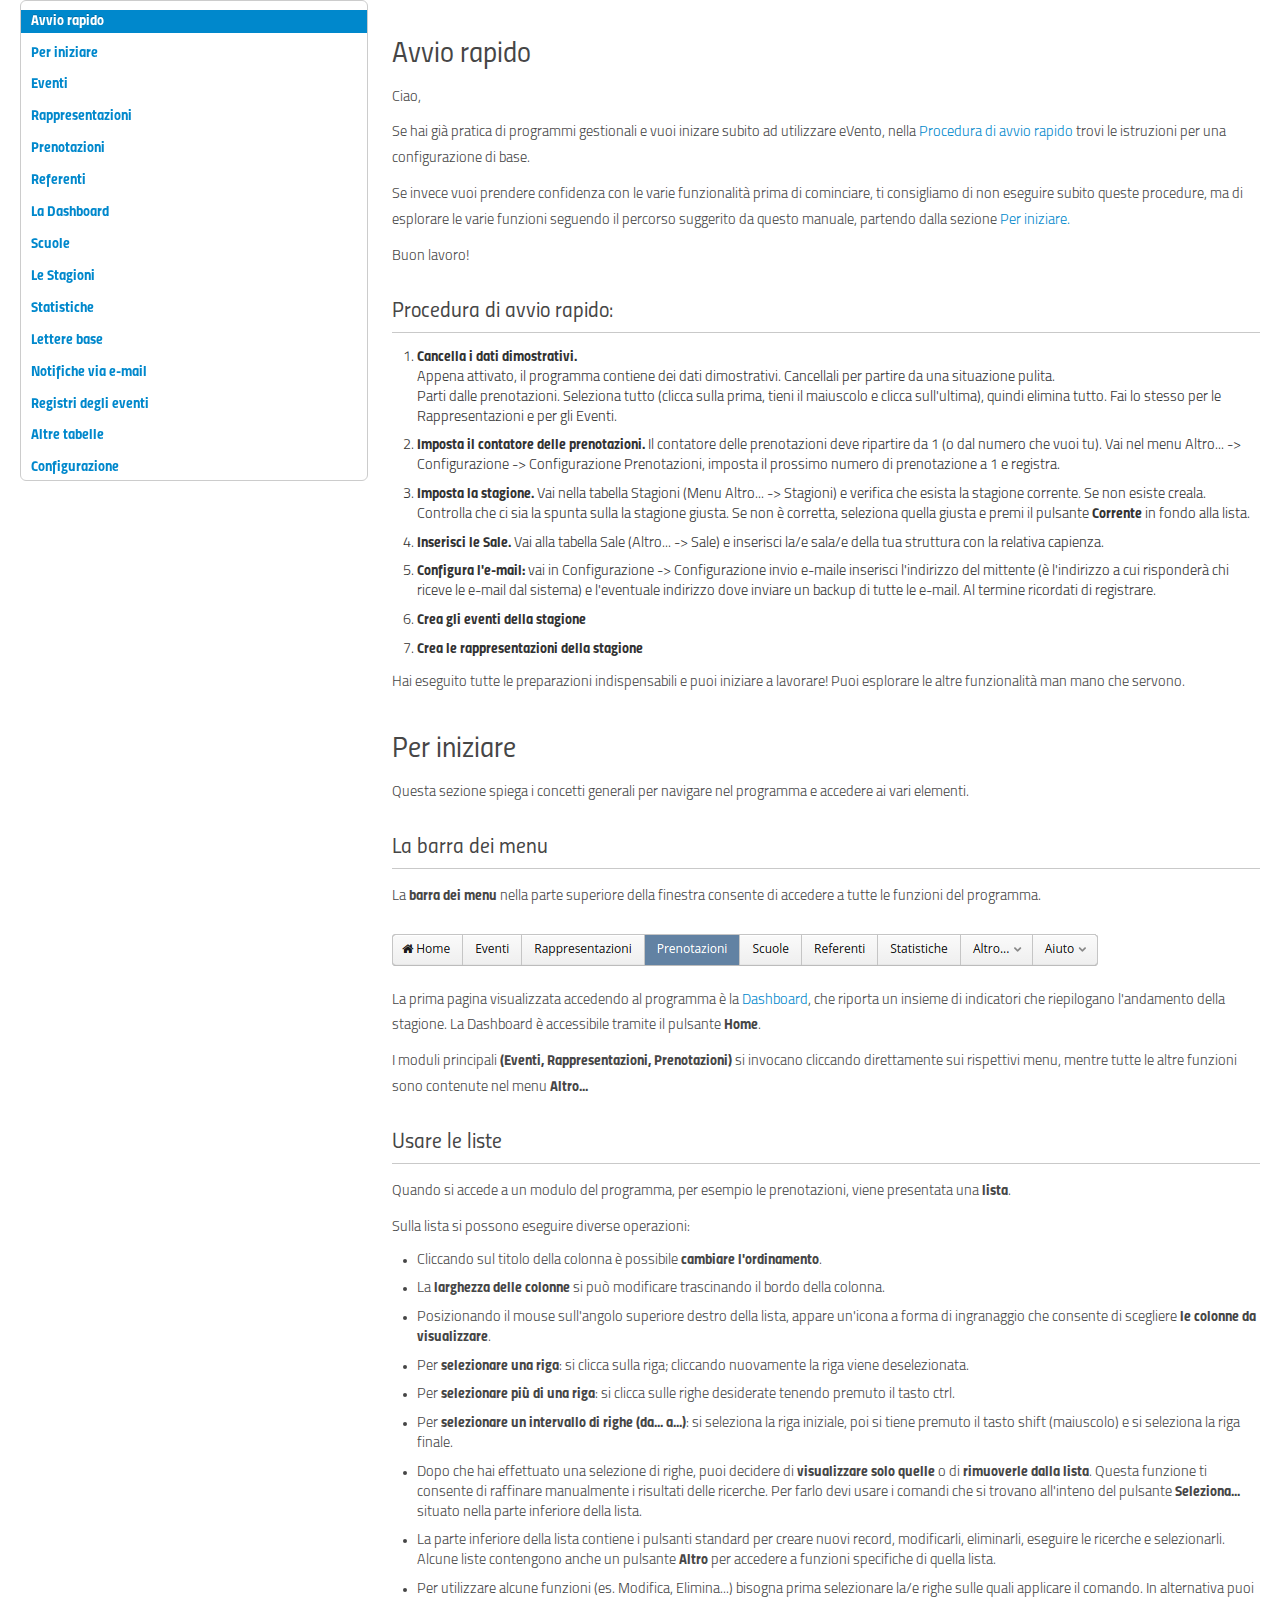
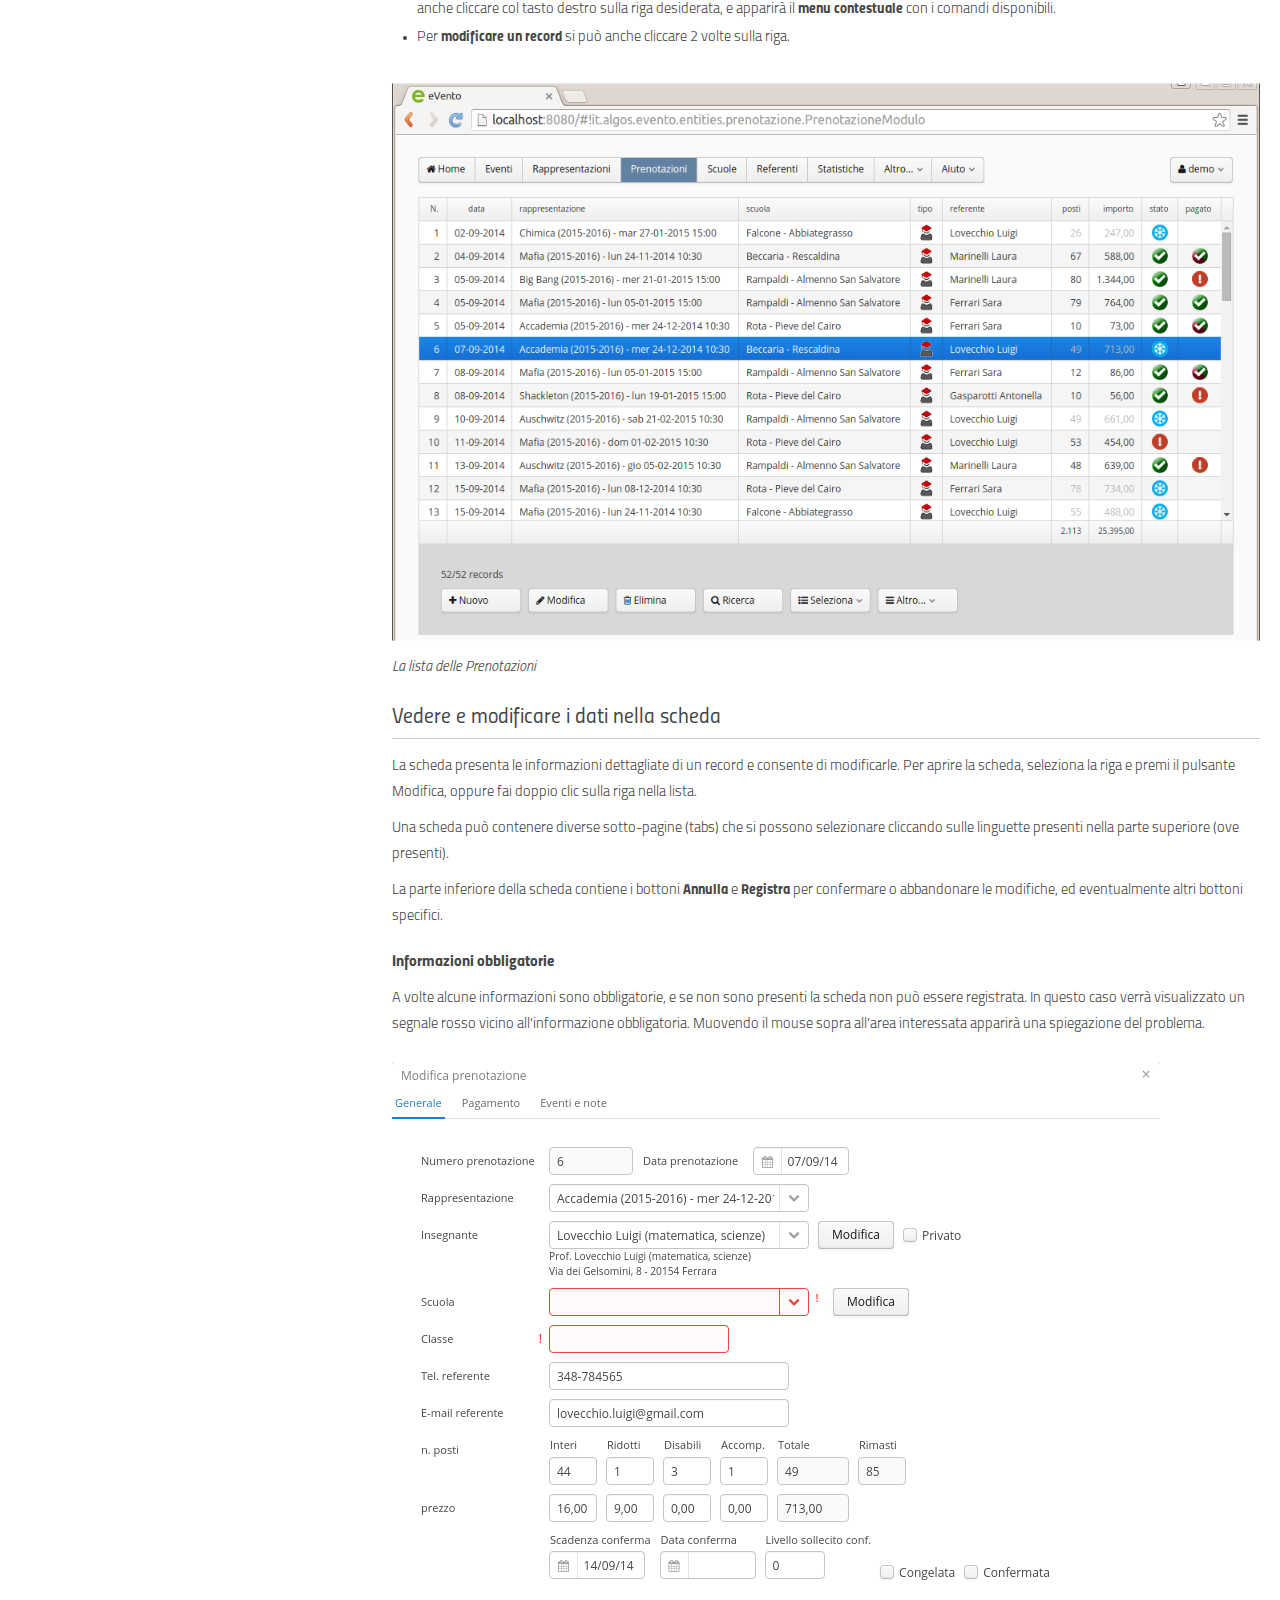
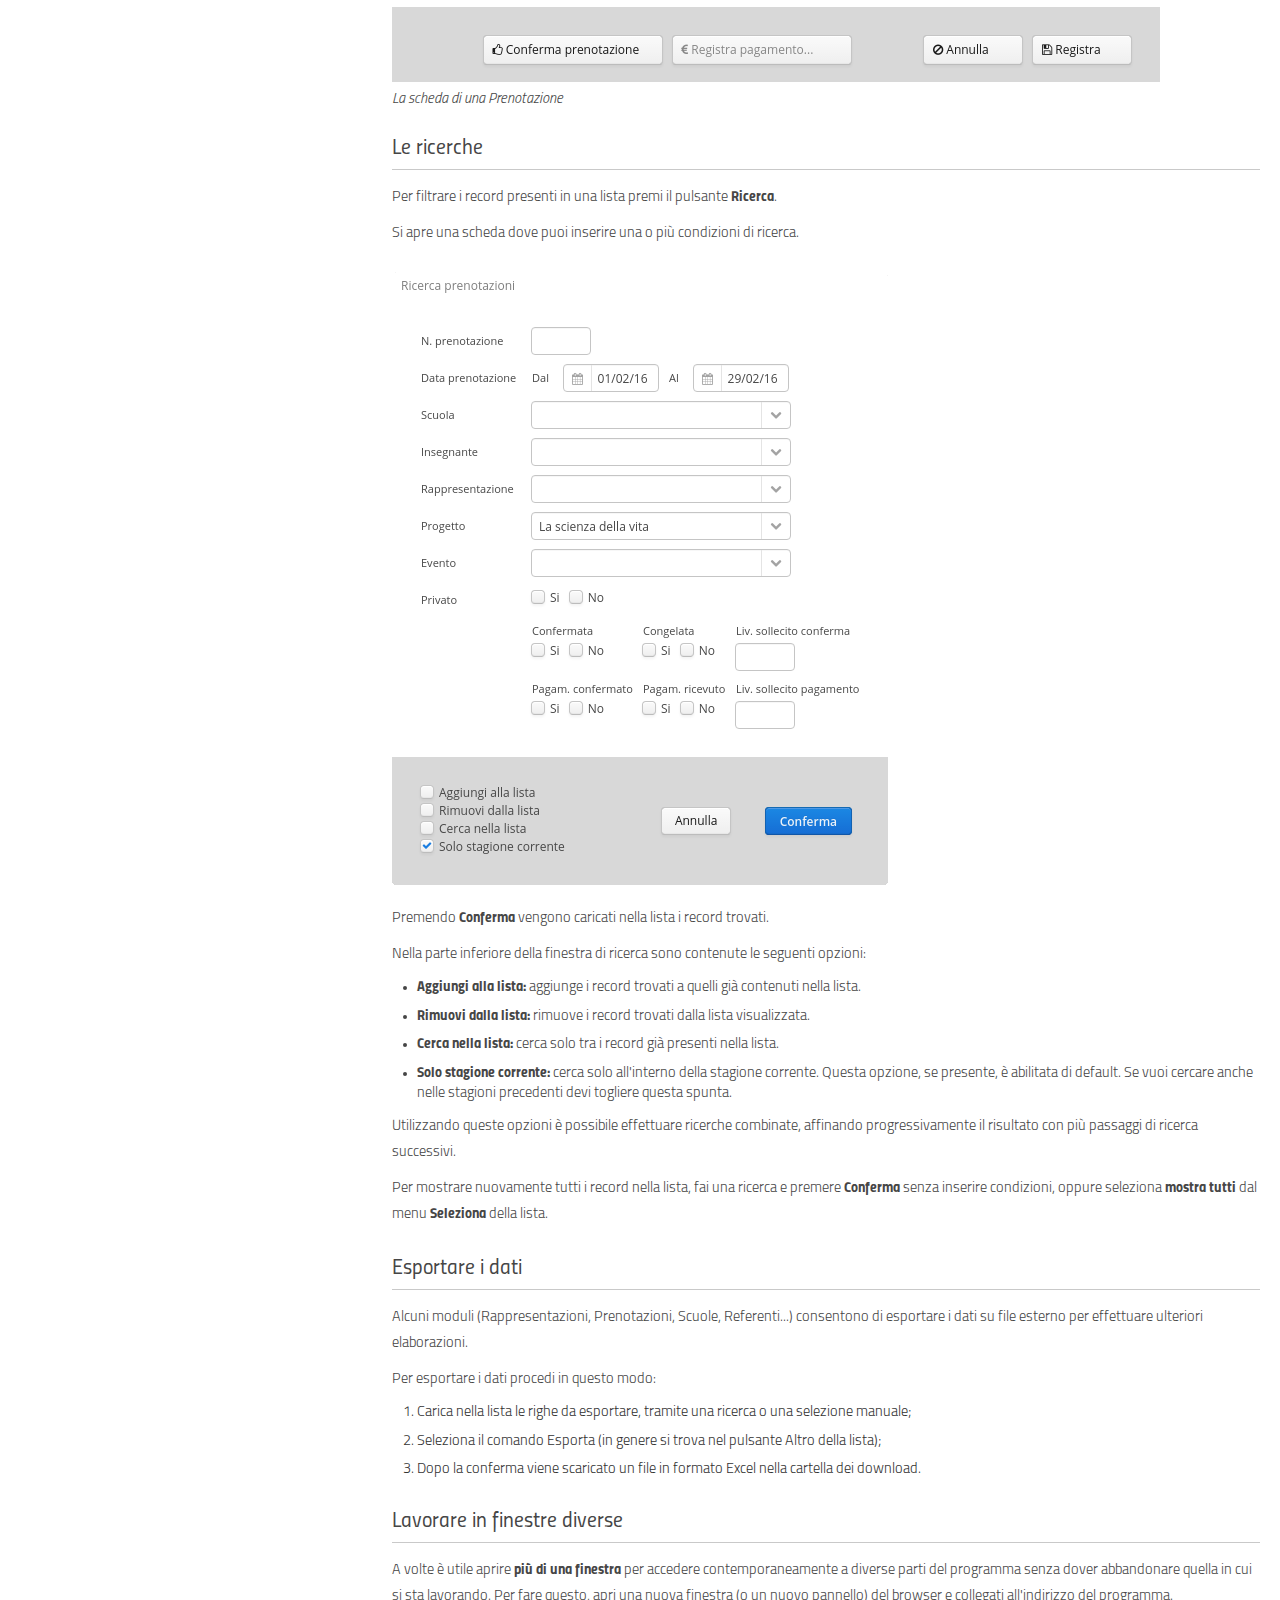
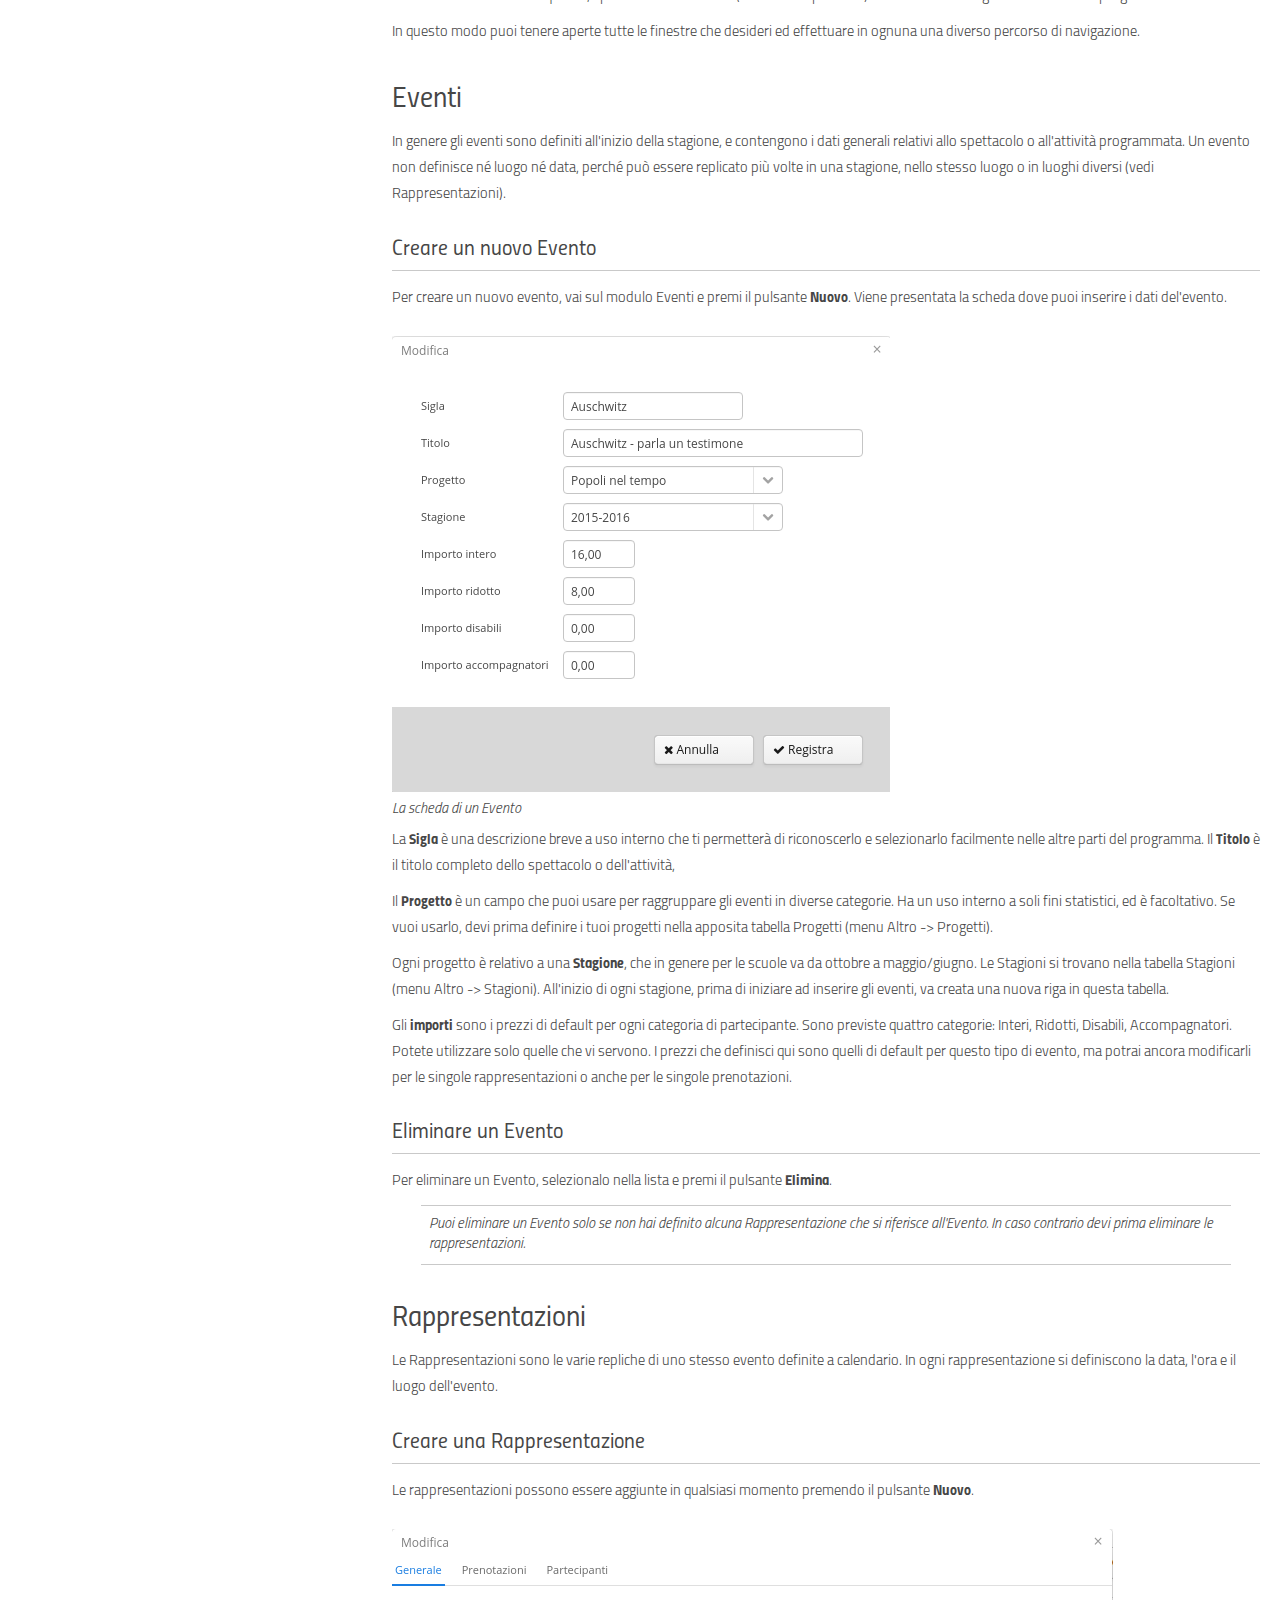
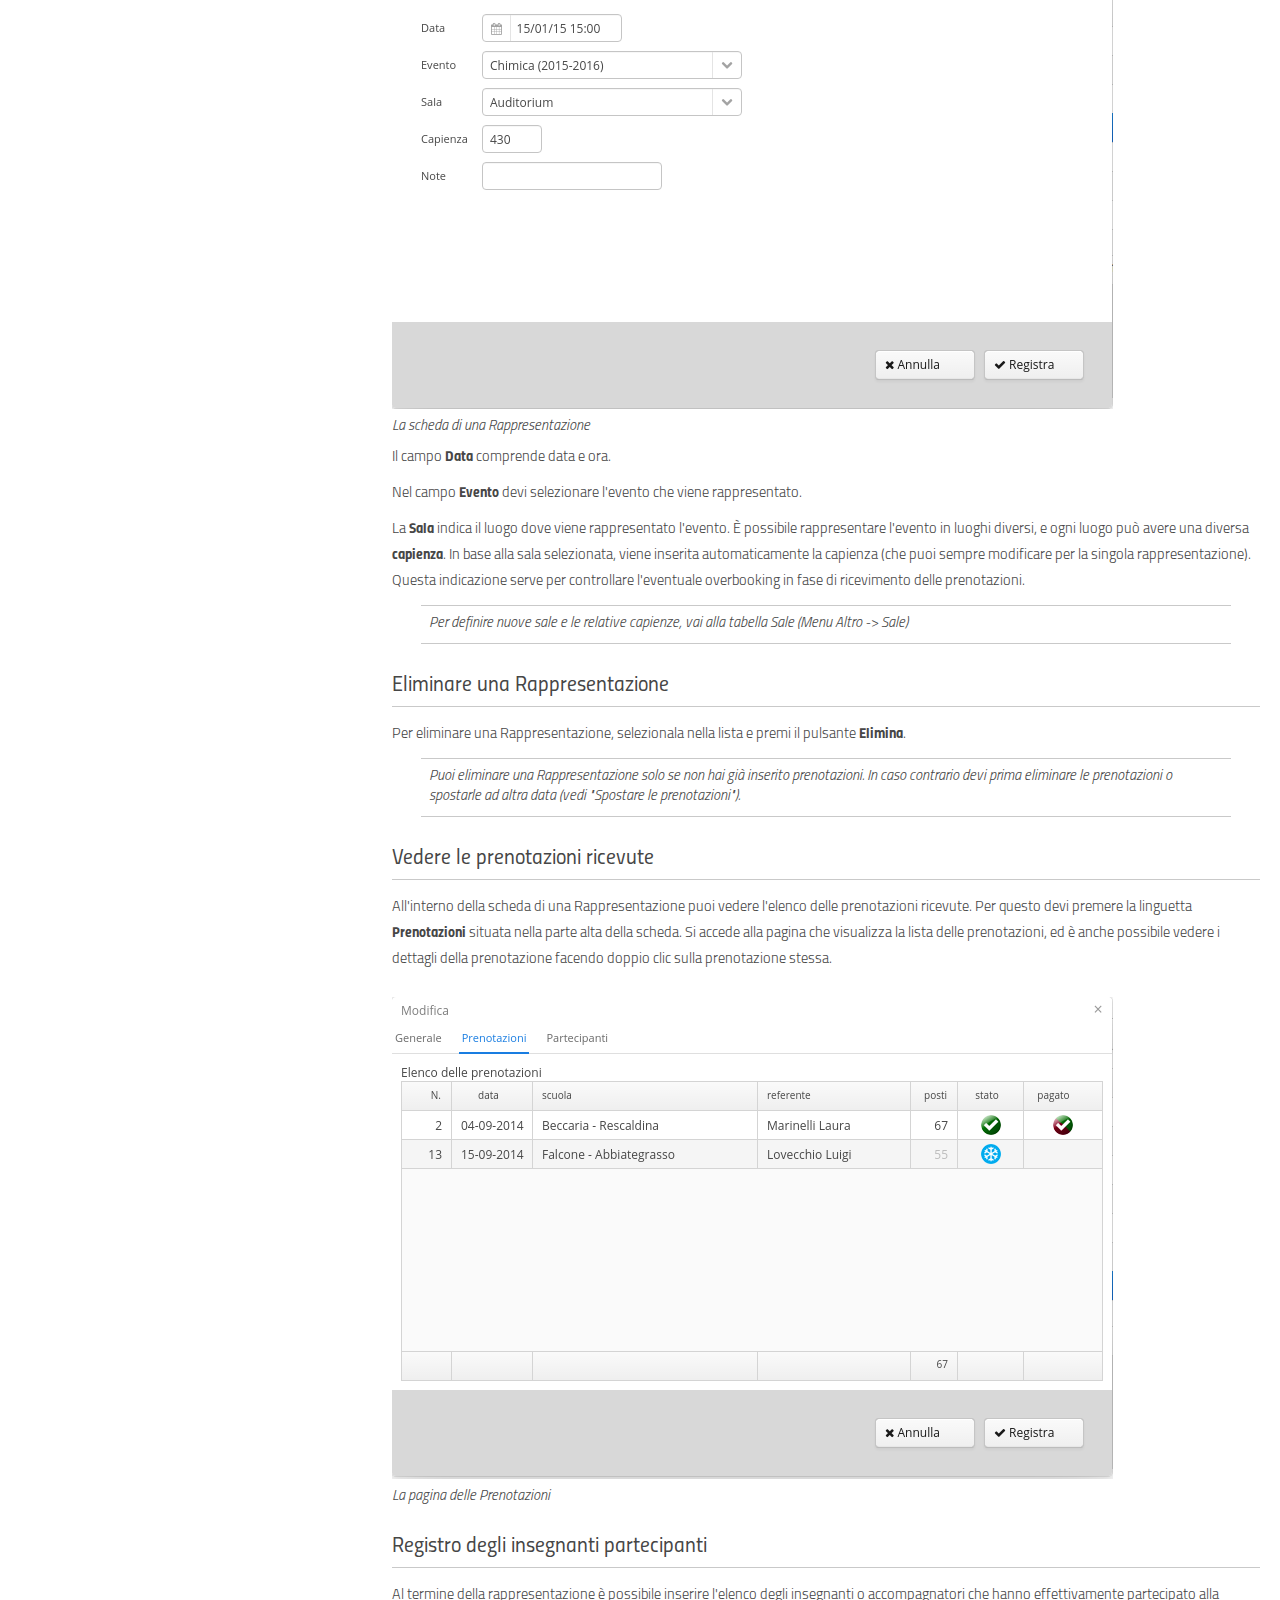
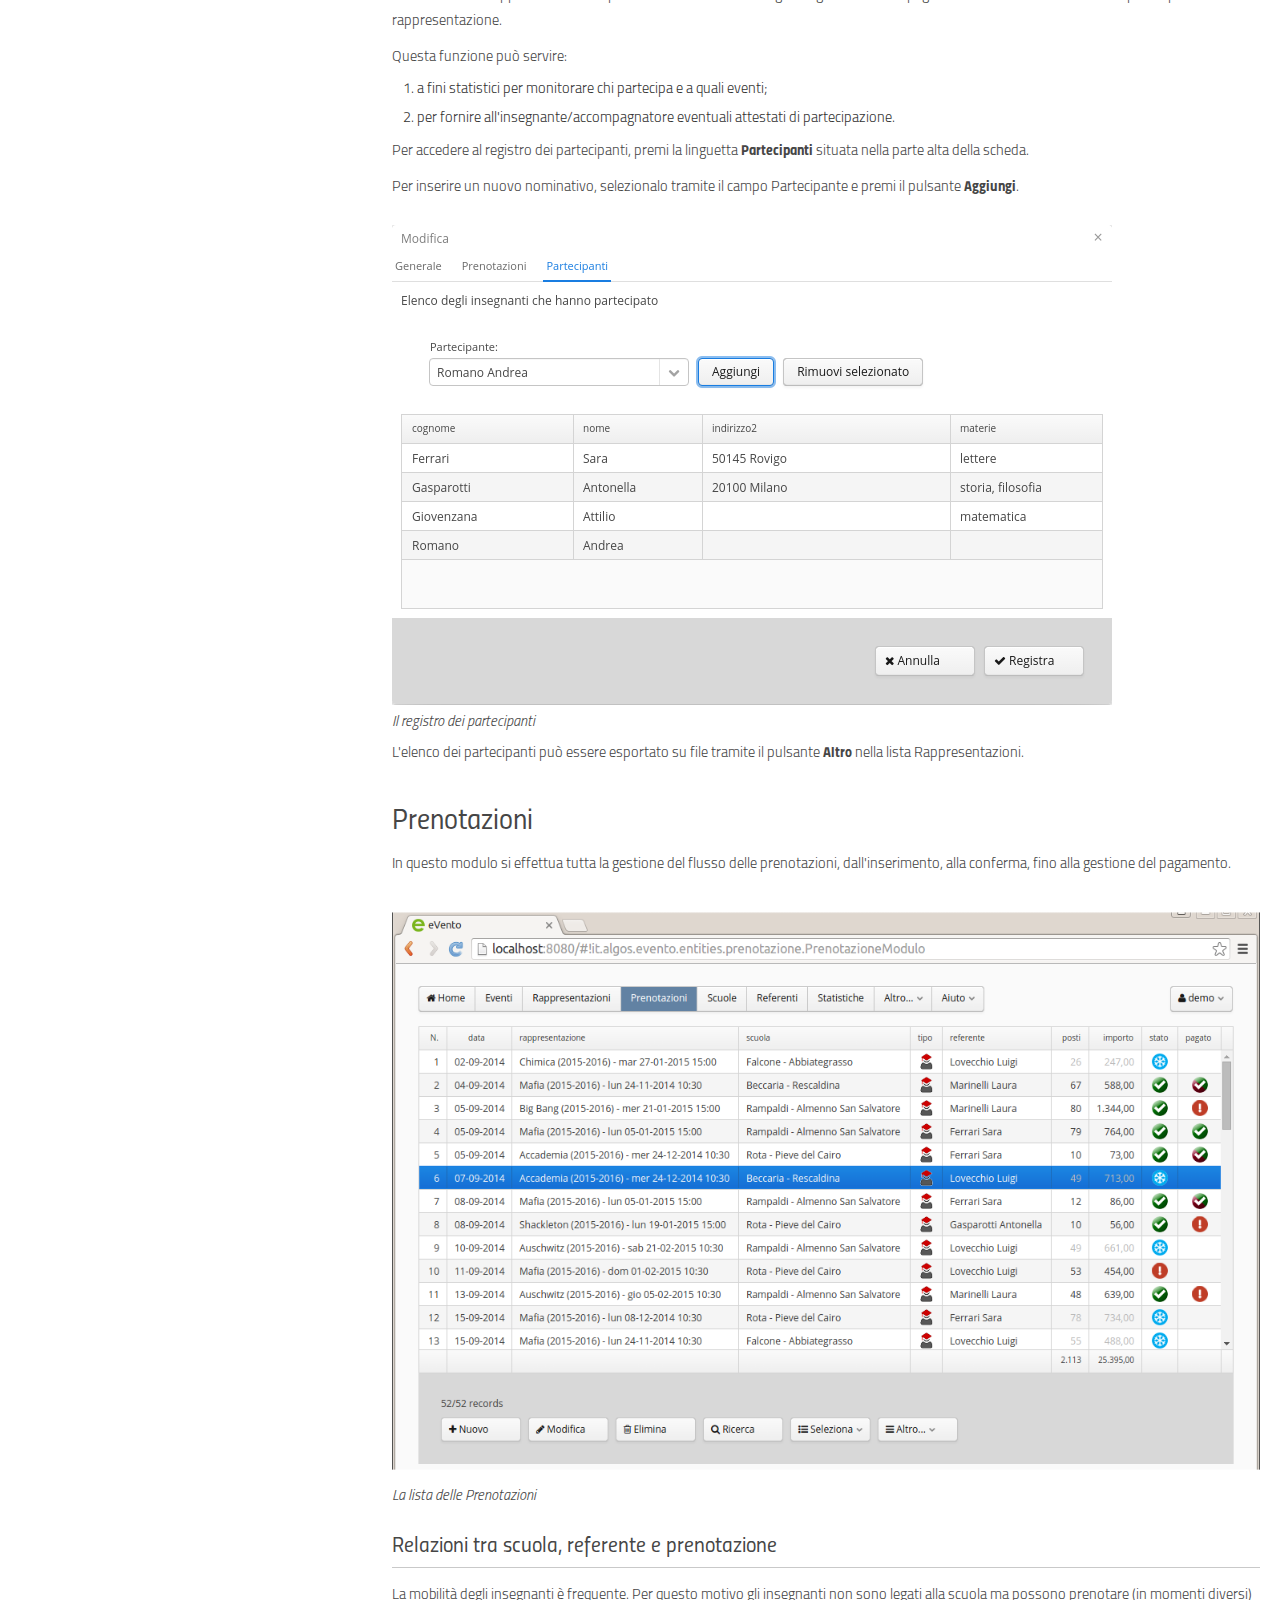
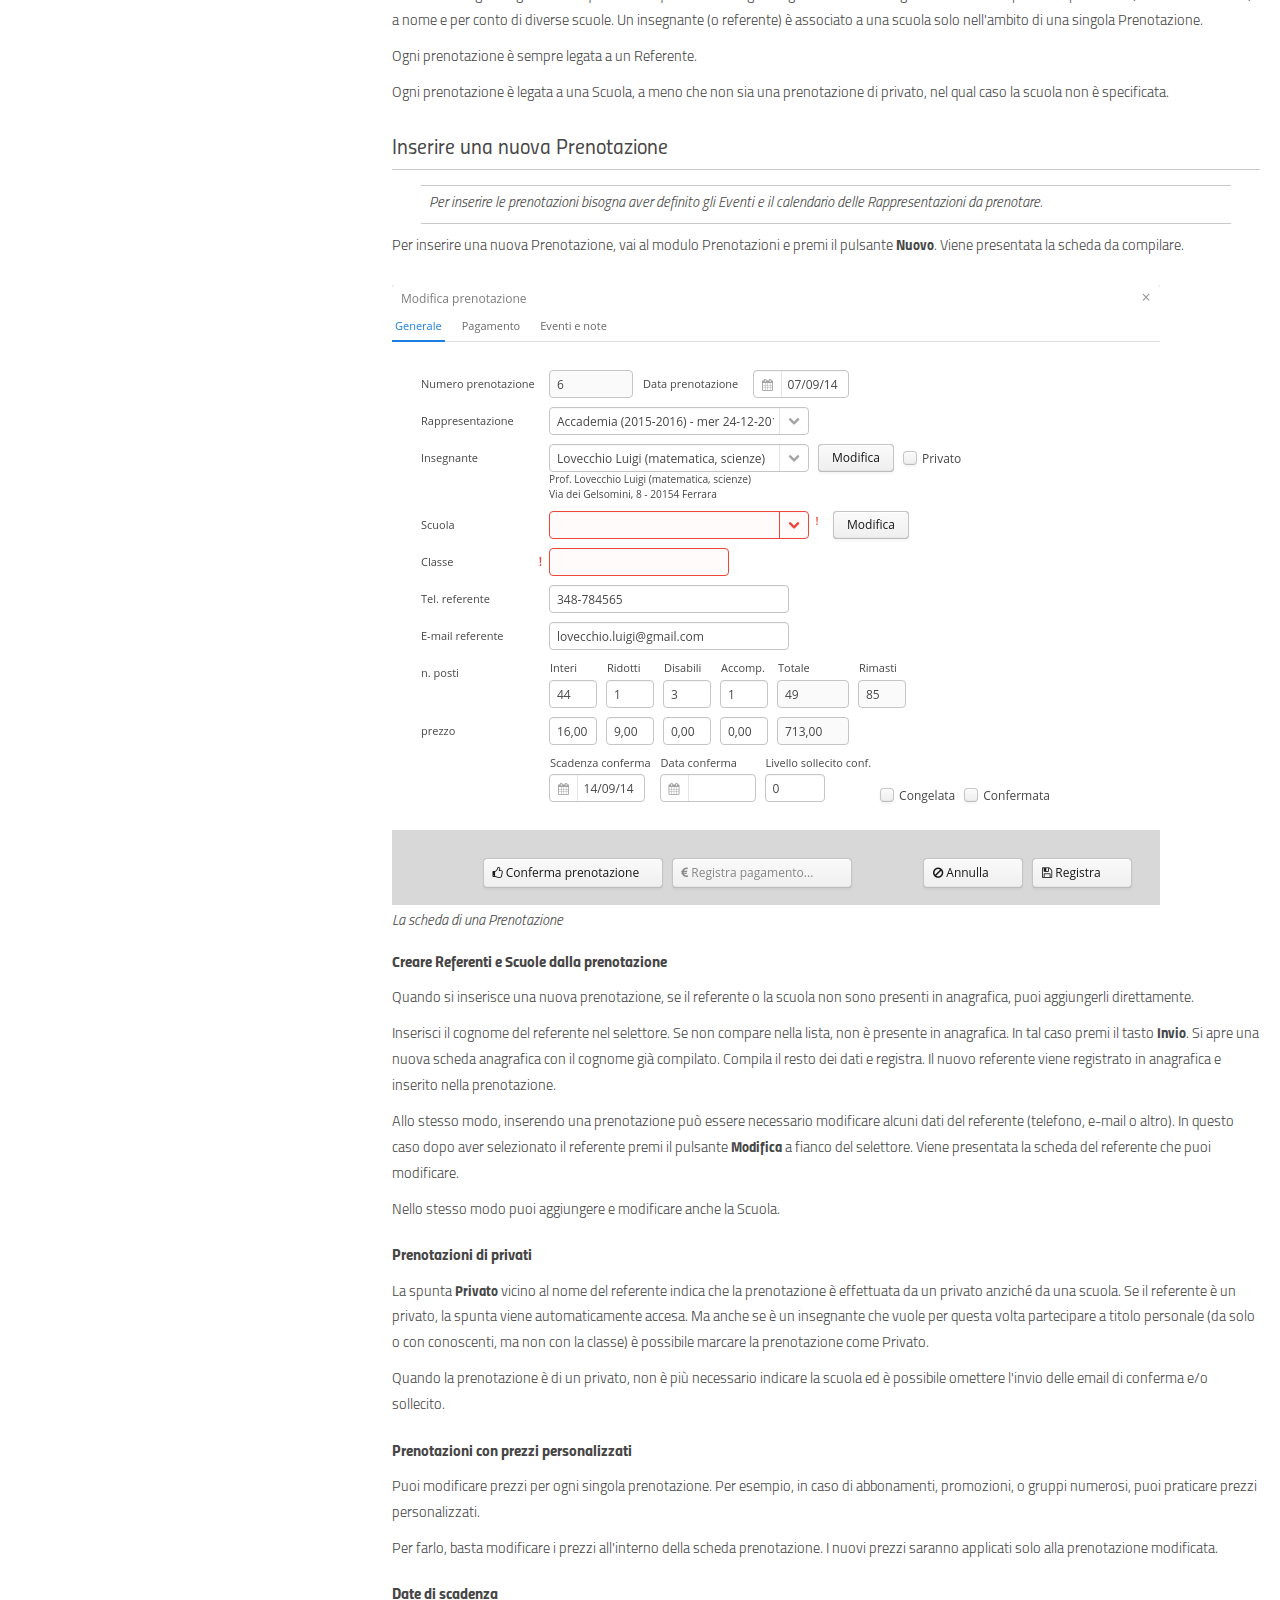
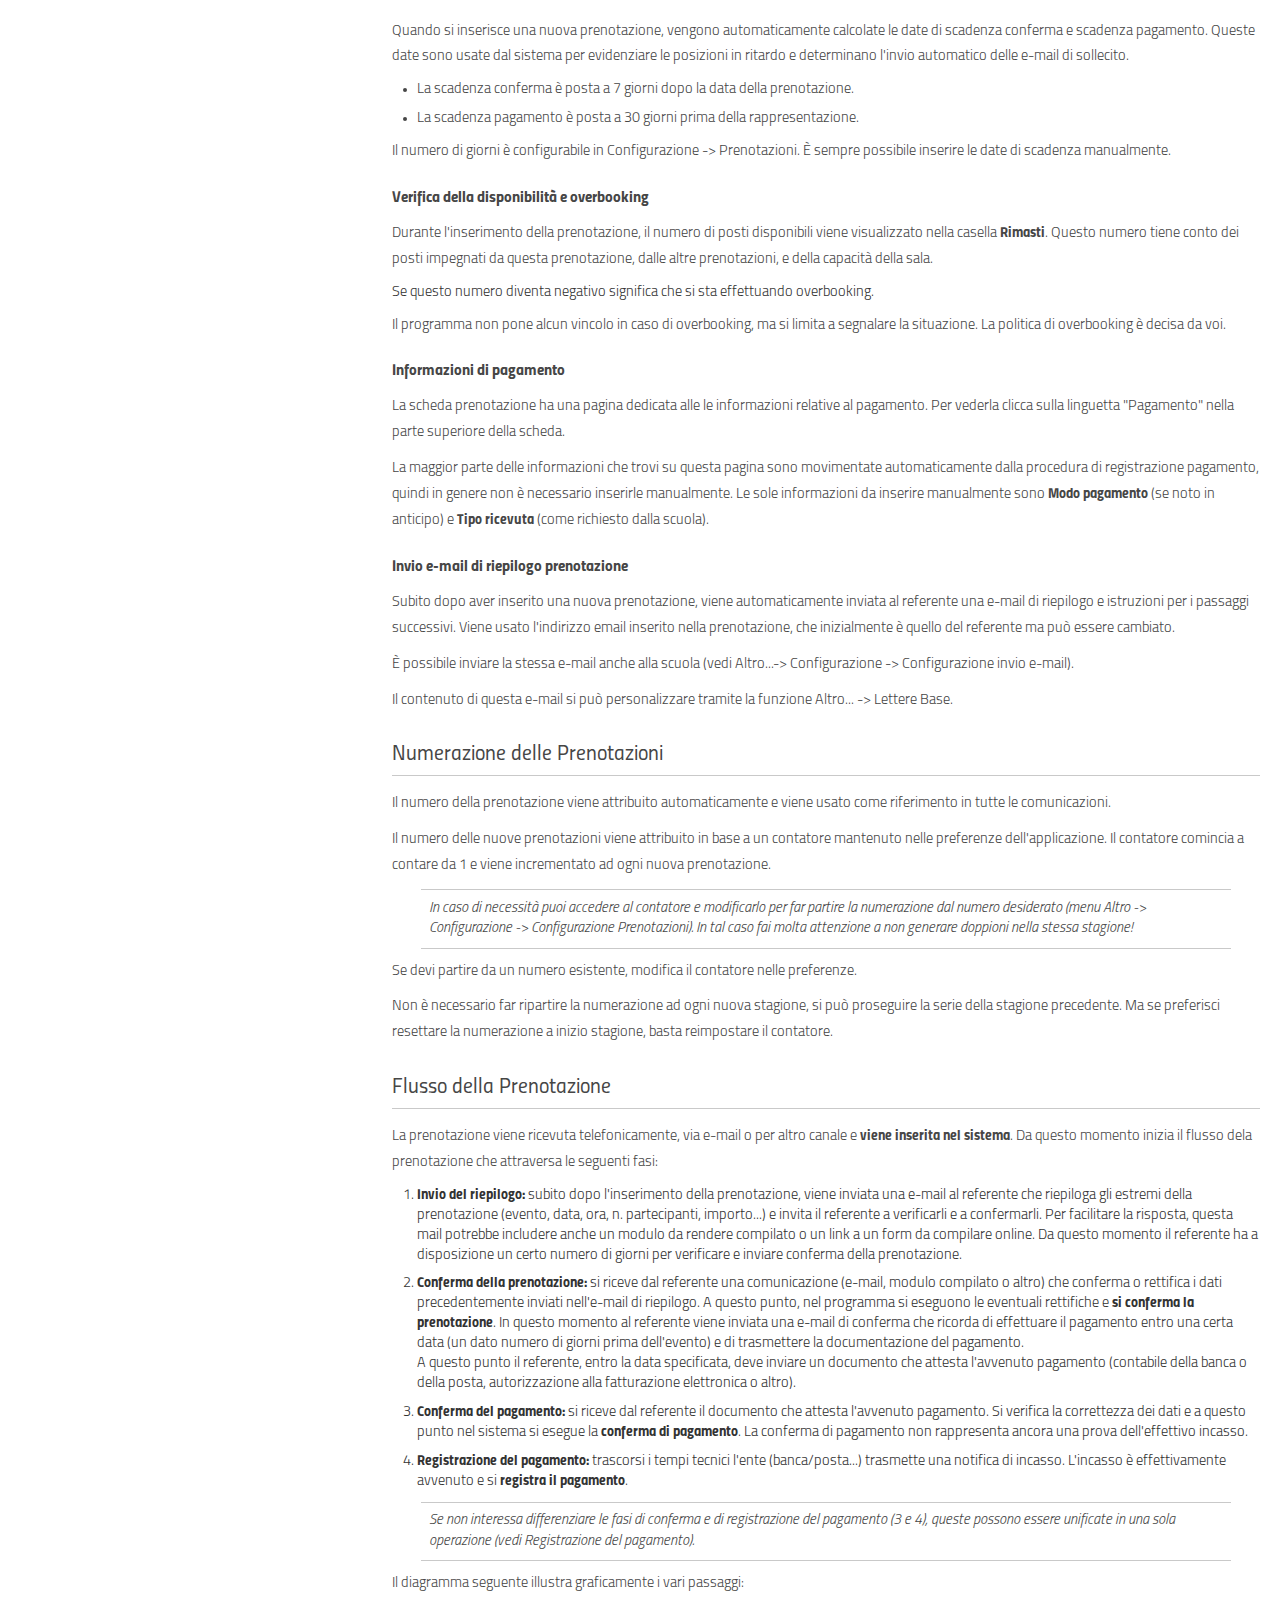
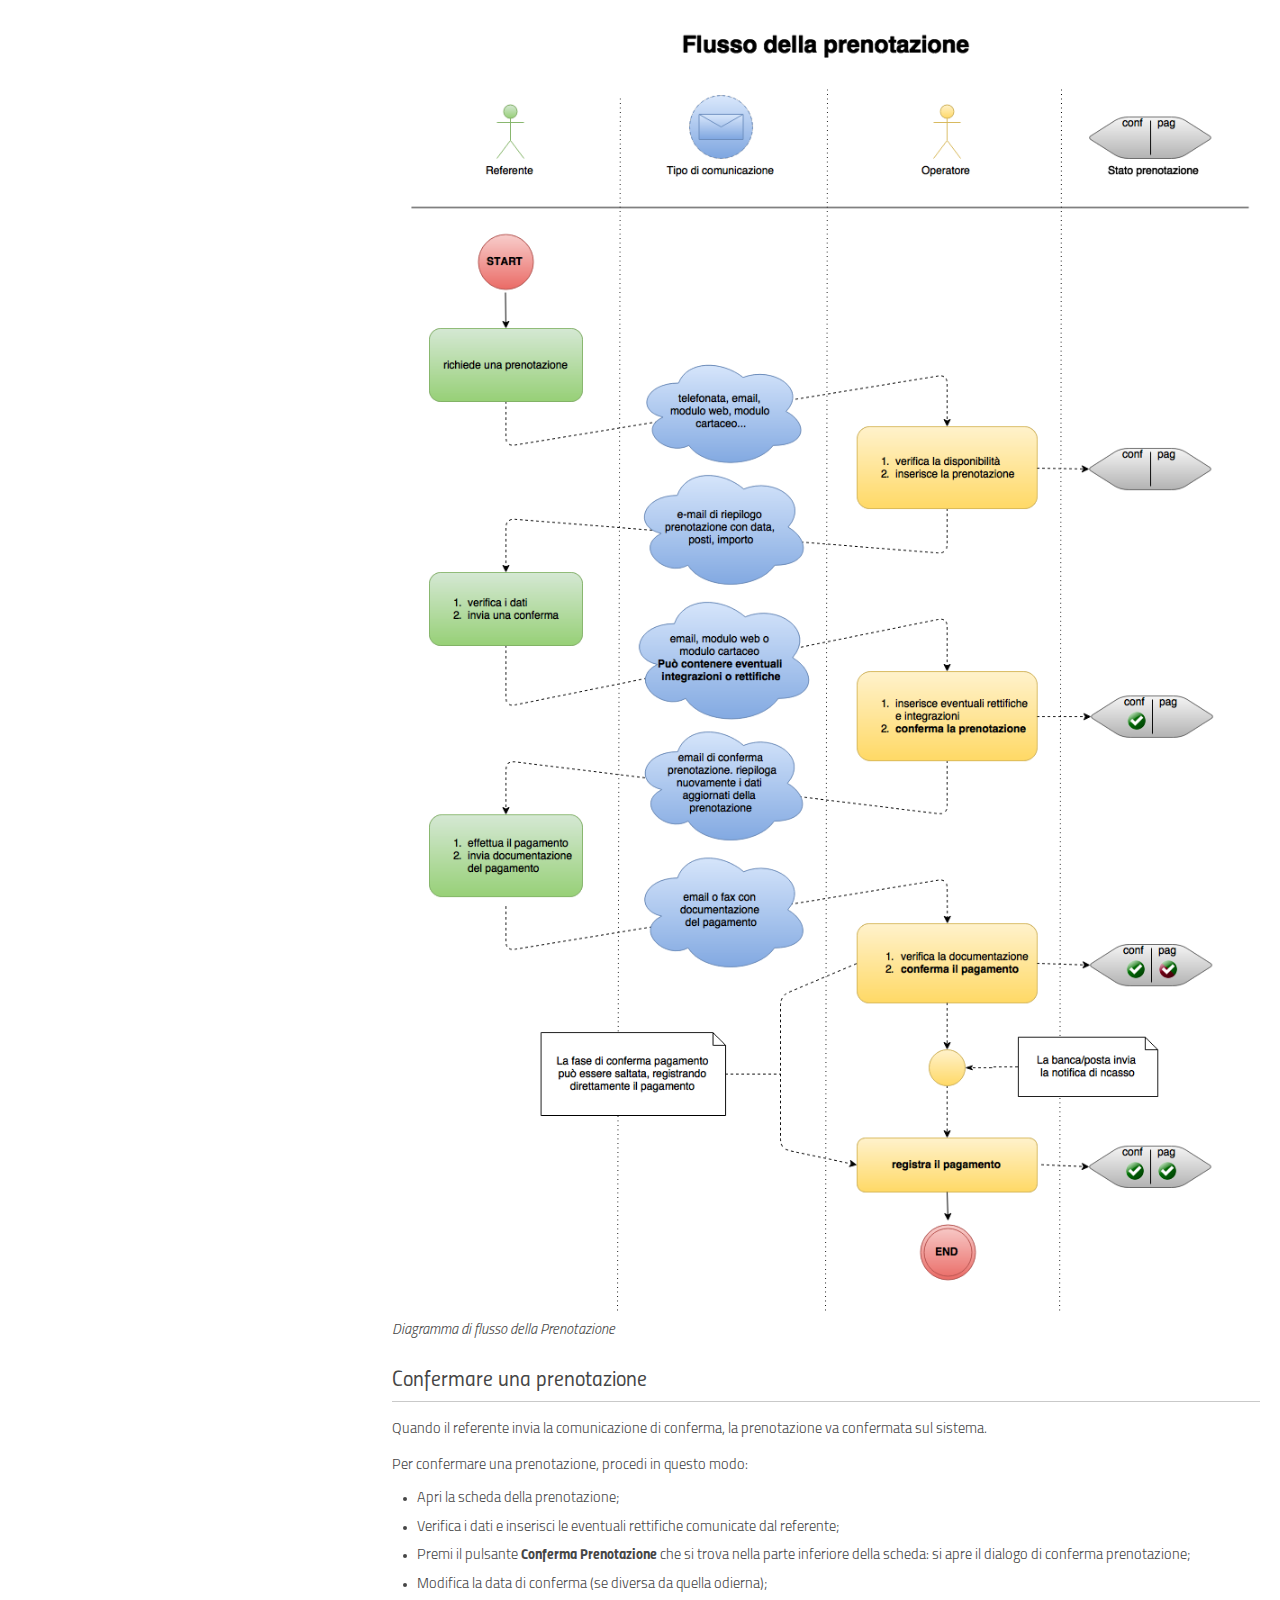
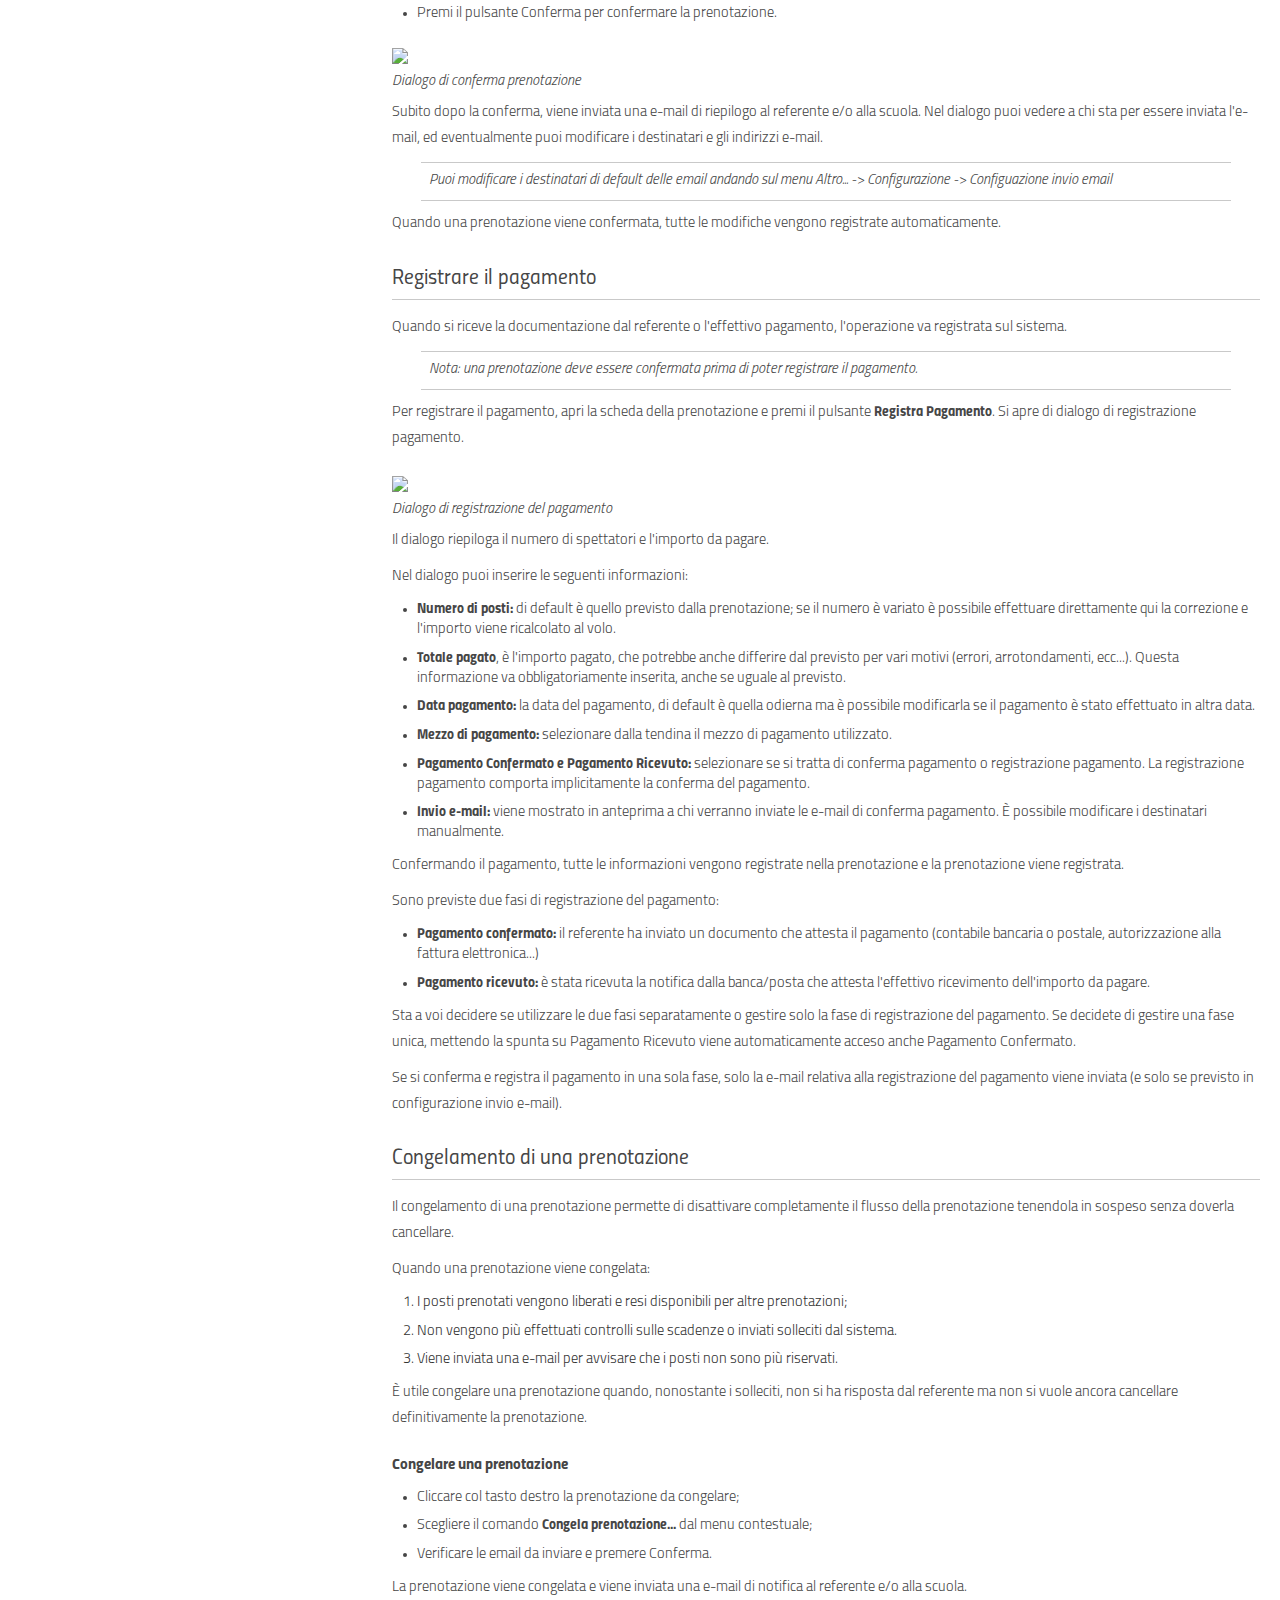
==== commit c1345b11: "." ====
--- a/evento/vaadin/themes/asteriacultura/help/index.html
+++ b/evento/vaadin/themes/asteriacultura/help/index.html
@@ -98,8 +98,9 @@
             funzioni del programma.</p>
         <img src="img/menubar.png"/>
 
+        <p>La prima pagina visualizzata accedendo al programma è la <a href="#dashboard">Dashboard</a>, che riporta un insieme di indicatori che riepilogano l'andamento della stagione. La Dashboard è accessibile tramite il pulsante <strong>Home</strong>.</p>
         <p>I moduli principali <strong>(Eventi, Rappresentazioni, Prenotazioni)</strong> si invocano cliccando
-            direttamente sul rispettivo menu, mentre tutte le altre funzioni sono contenute nel menu
+            direttamente sui rispettivi menu, mentre tutte le altre funzioni sono contenute nel menu
             <strong>Altro...</strong></p>
 
         <h2>Usare le liste</h2>
@@ -736,6 +737,9 @@
         <p class="nota">Puoi eliminare un Referente solo se non ha prenotazioni. In caso contrario devi prima eliminare
             le prenotazioni o assegnarle ad un altro referente.</p>
 
+        <h1>La Dashboard</h1>
+        <a name="dashboard"></a></a><p>La Dashboard è la pagina con gli indicatori grafici di andamento della stagione alla quale si arriva premento il pulsante <strong>Home</strong> del menu.. &Egrave;</p>
+        <p>QUI IMMAGINE GRAFICA E SPIEGARE LA DASH</p>
 
         <h1>Scuole</h1>
 
--- a/evento/vaadin/themes/asteriacultura/help/css/styles.css
+++ b/evento/vaadin/themes/asteriacultura/help/css/styles.css
@@ -14,7 +14,8 @@
     float: left;
     width: 27%;
     /*            height: 500px;*/
-    overflow: hidden;
+    /*overflow: hidden;*/
+    overflow-x: hidden;
 }
 
 #content {
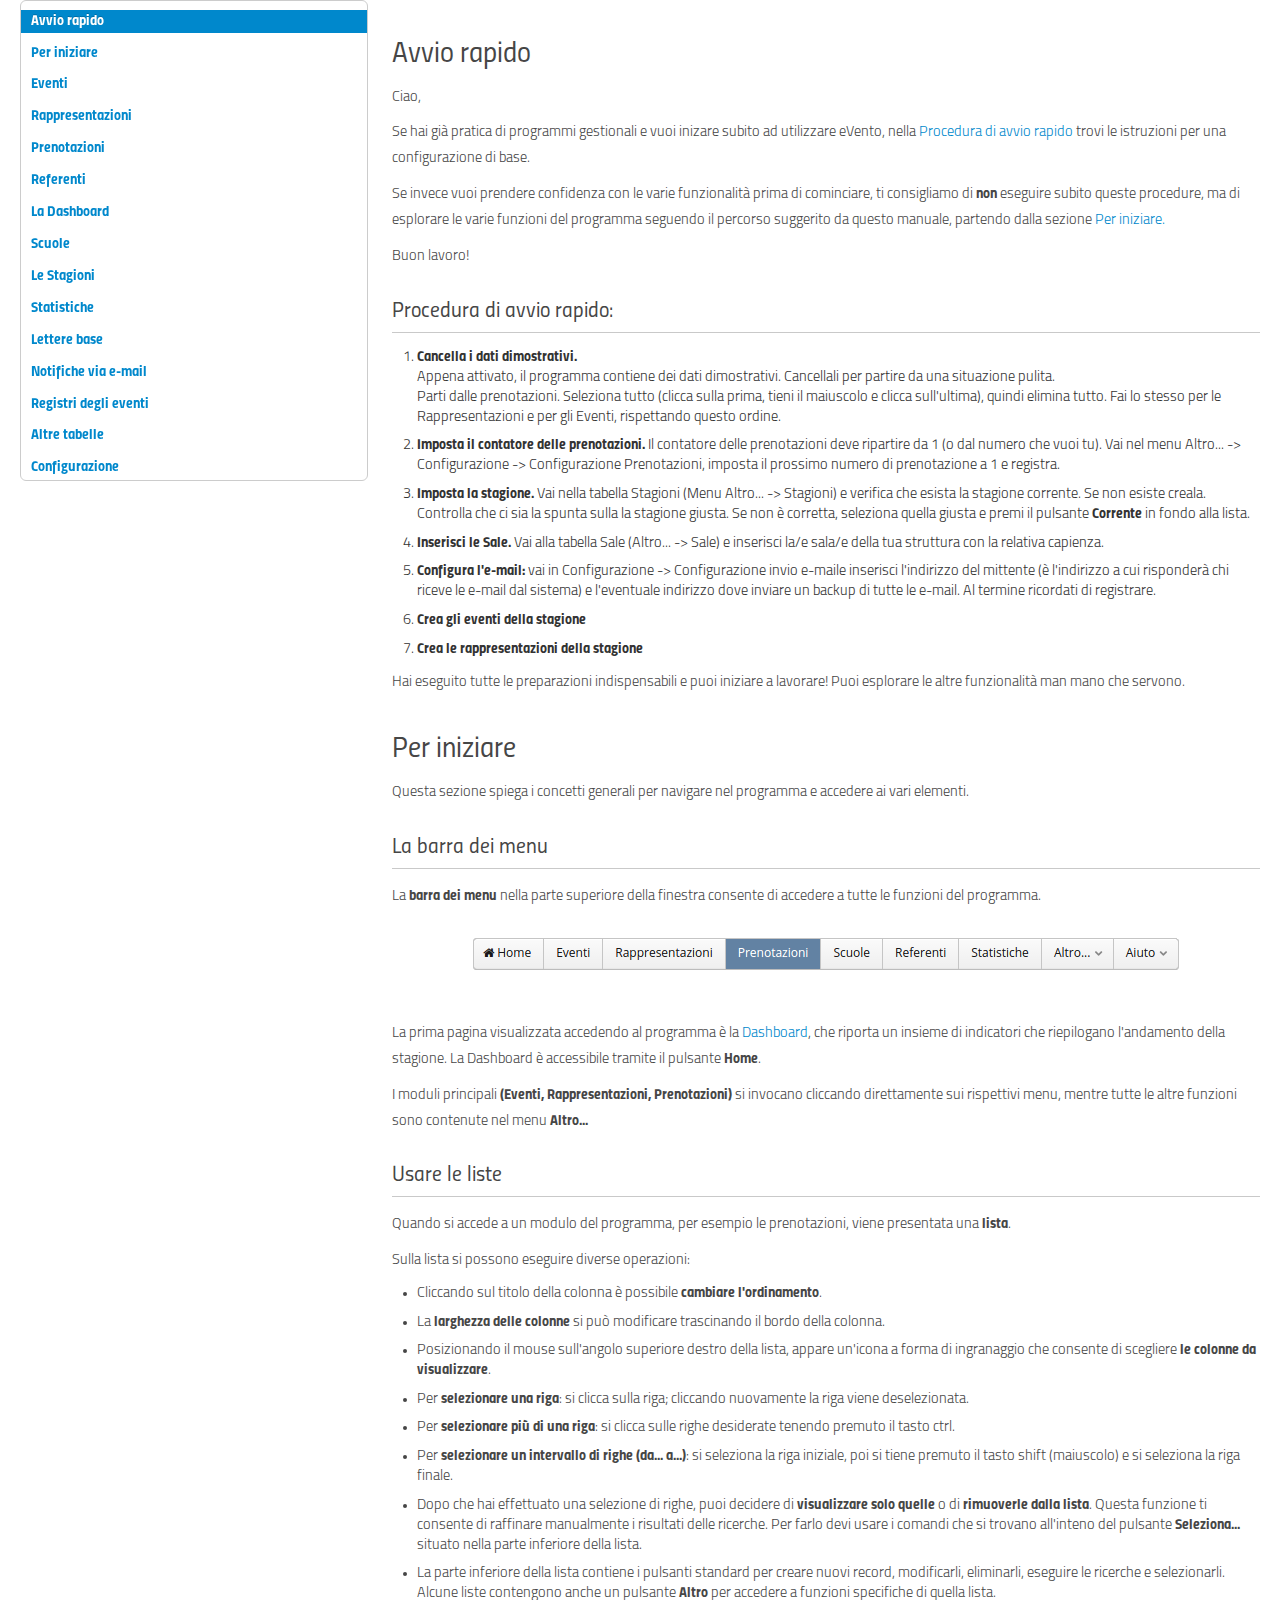
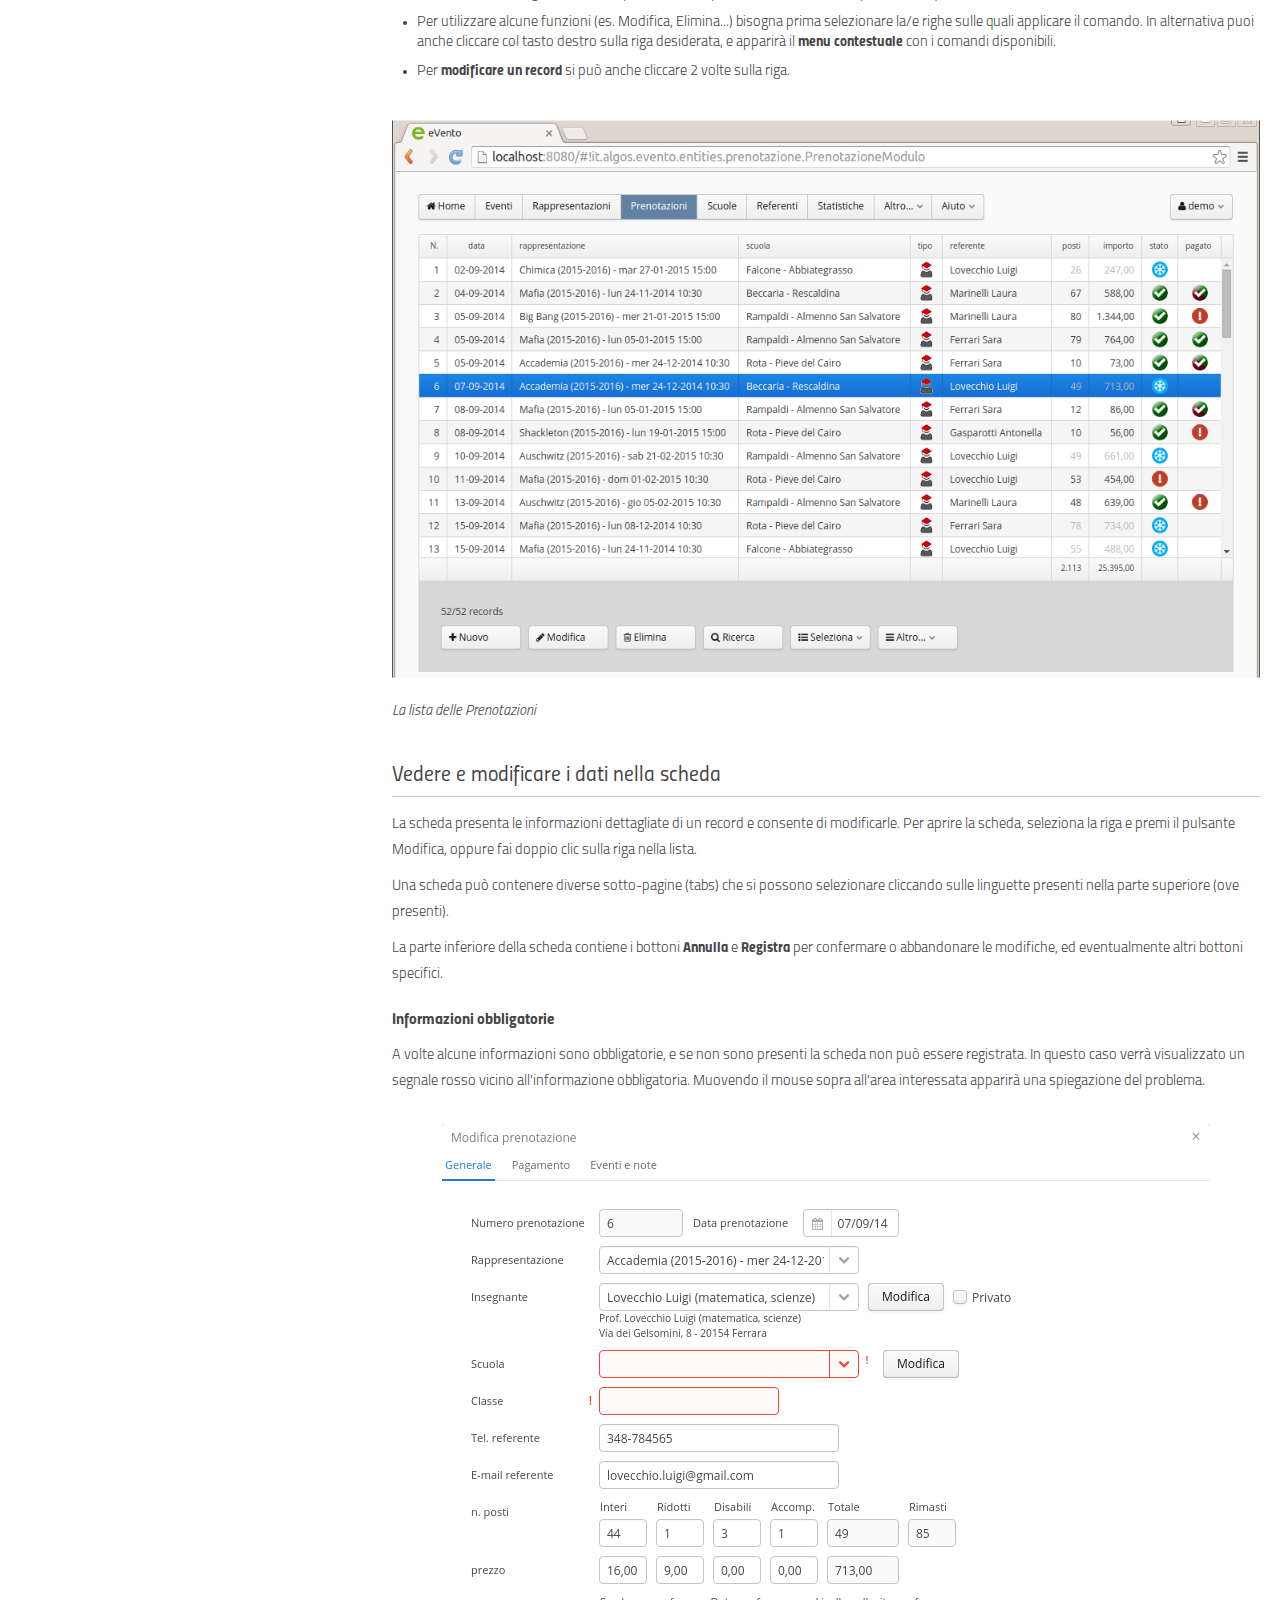
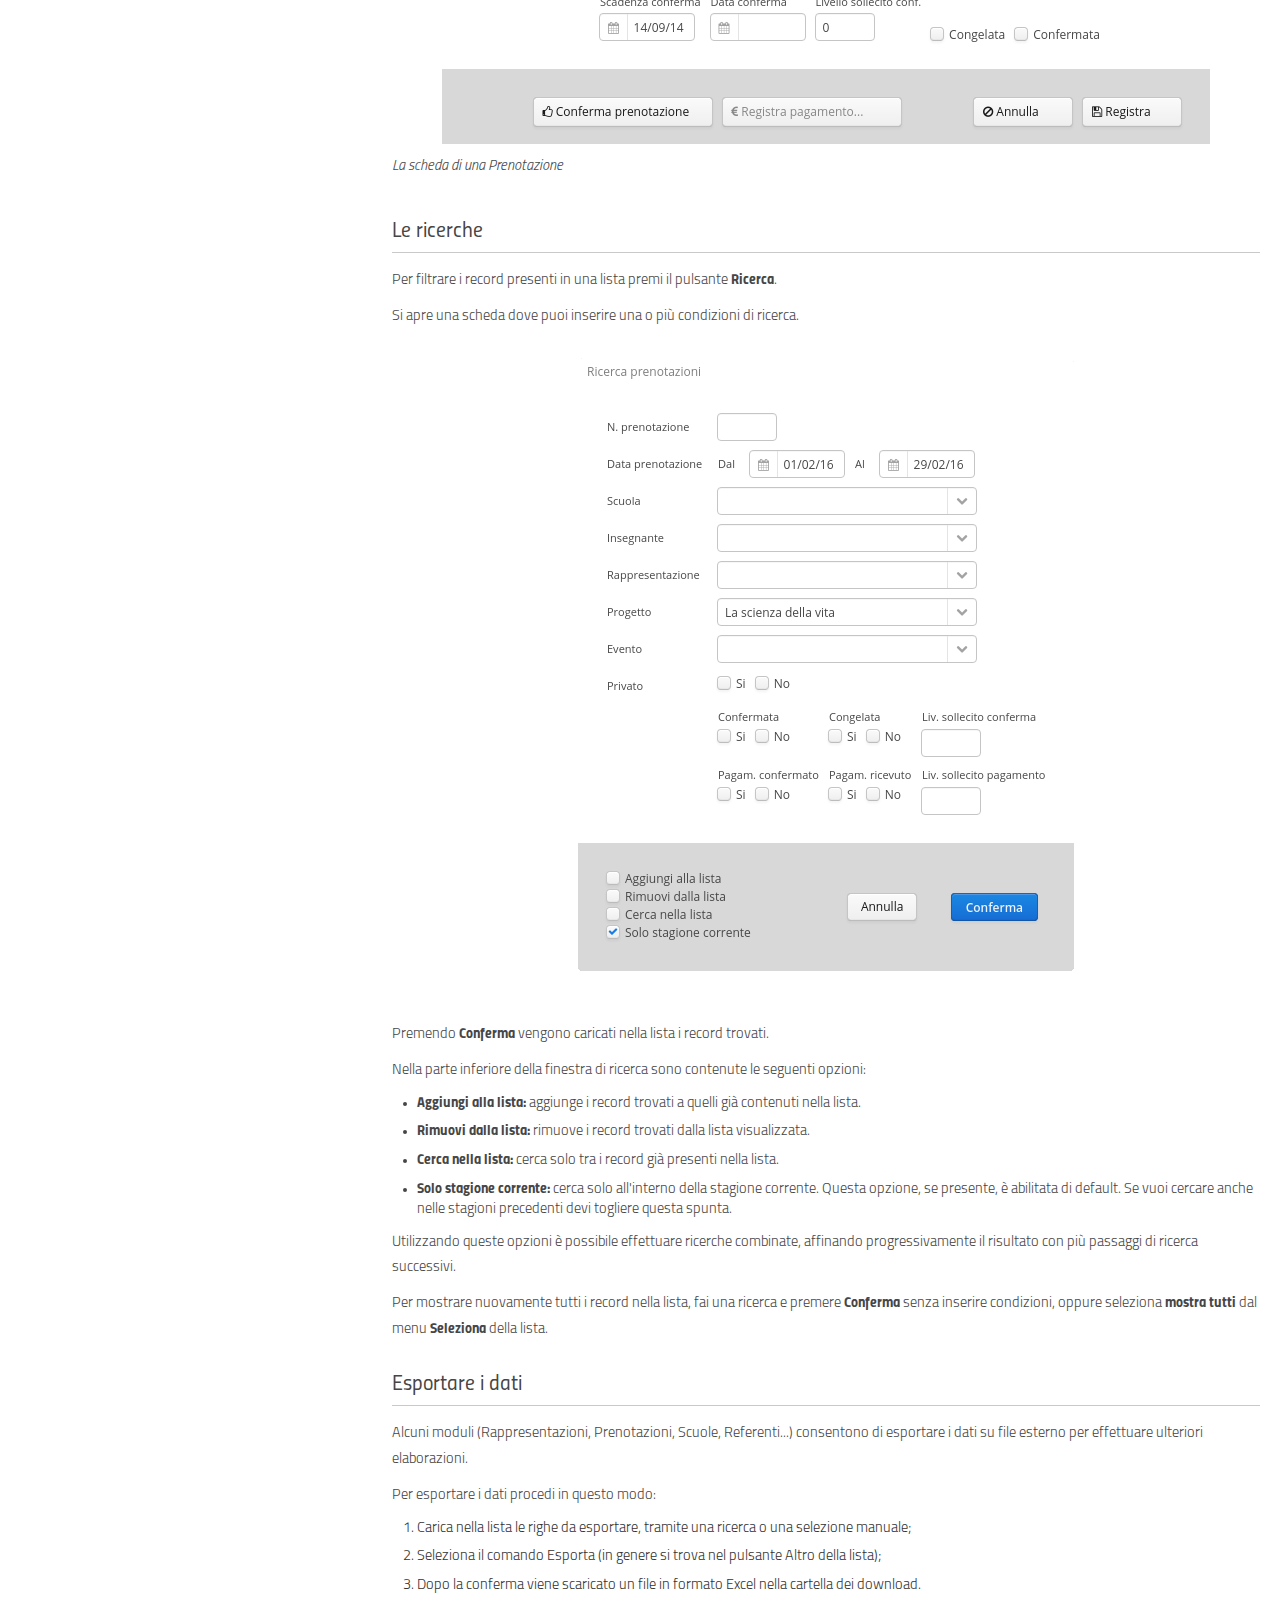
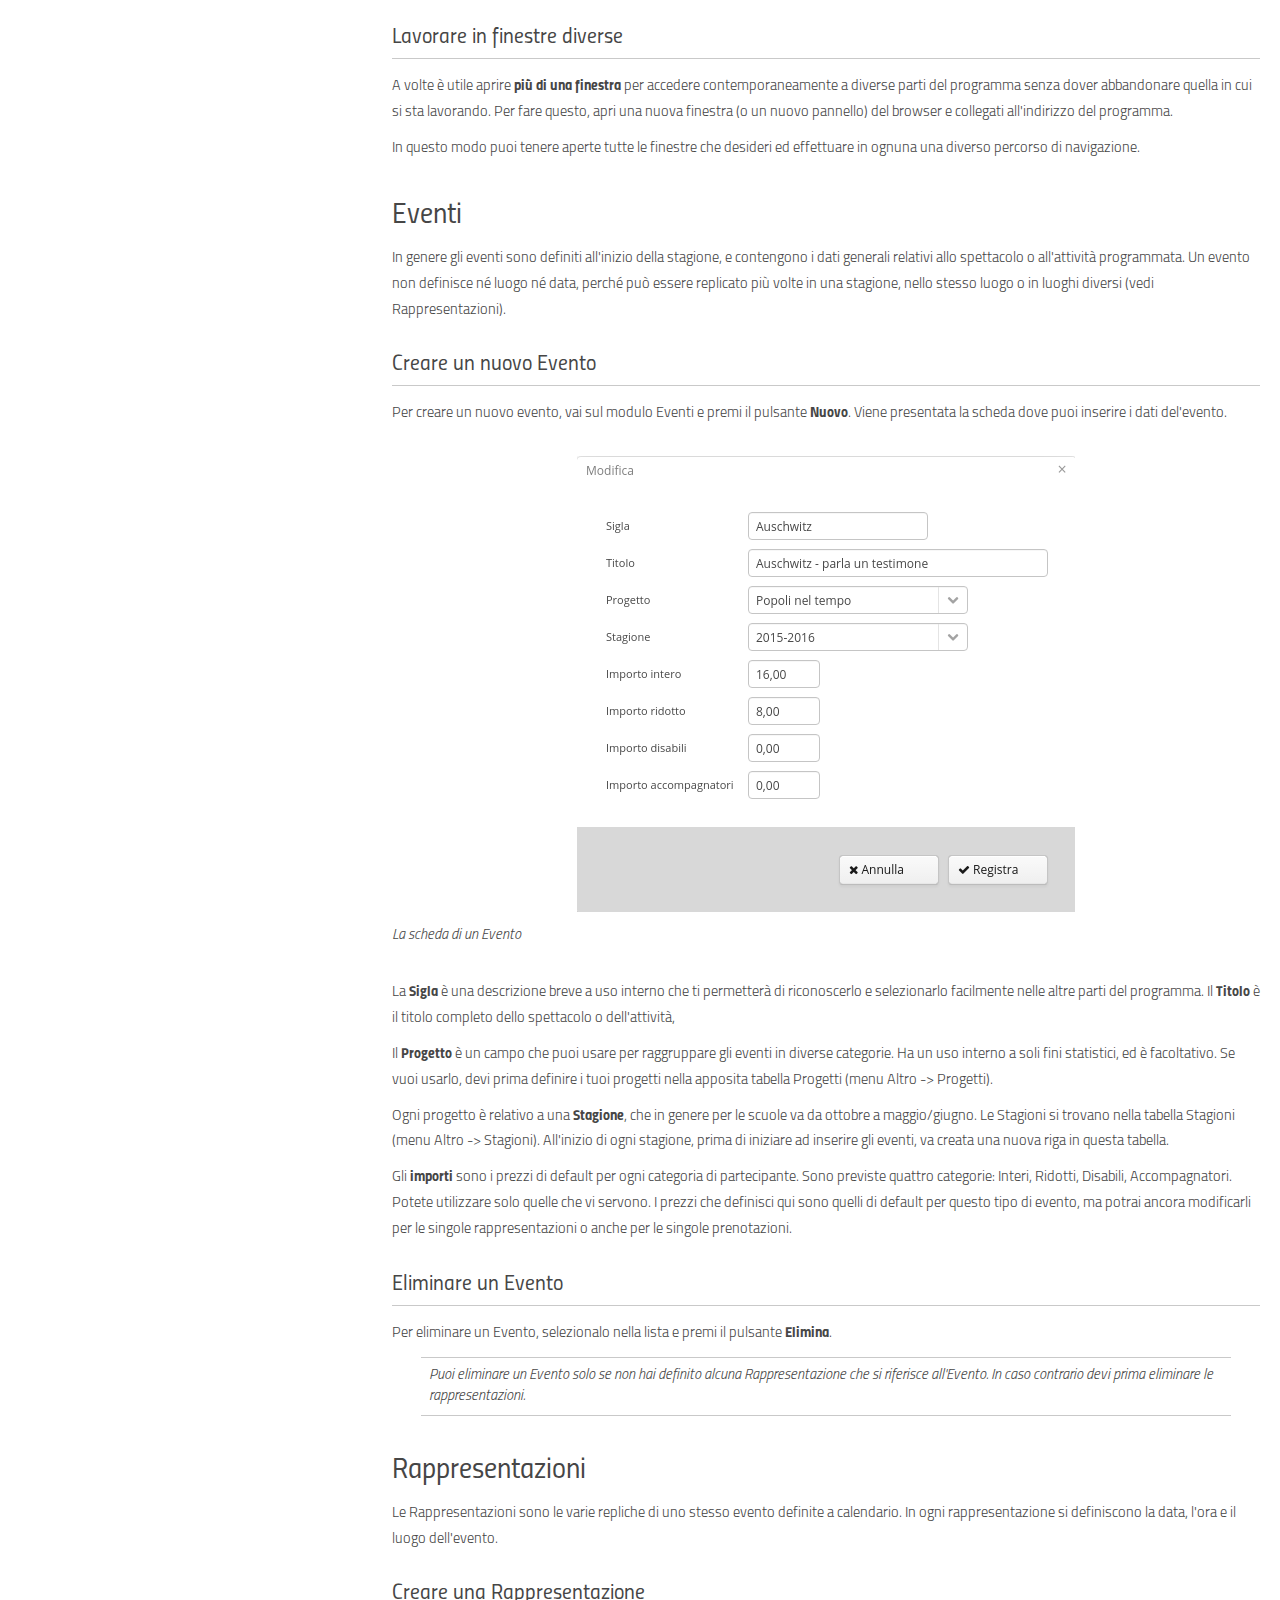
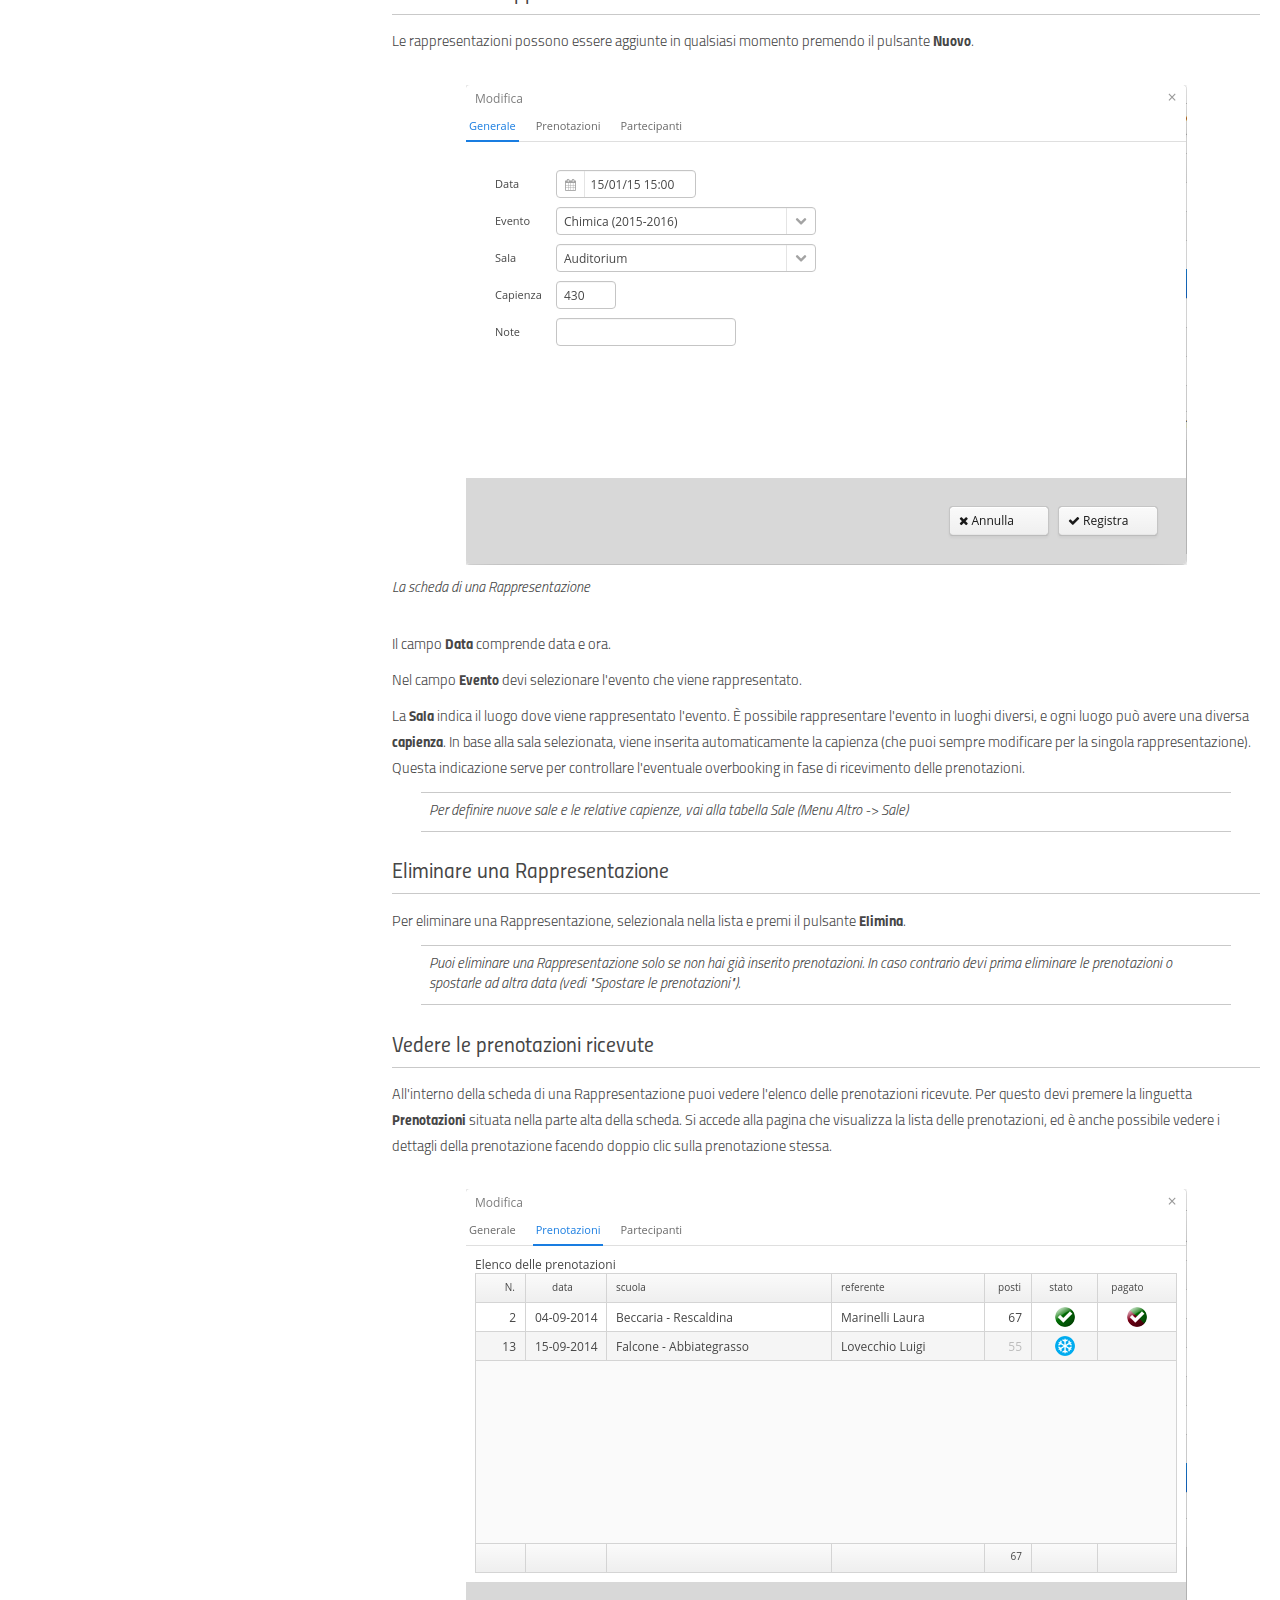
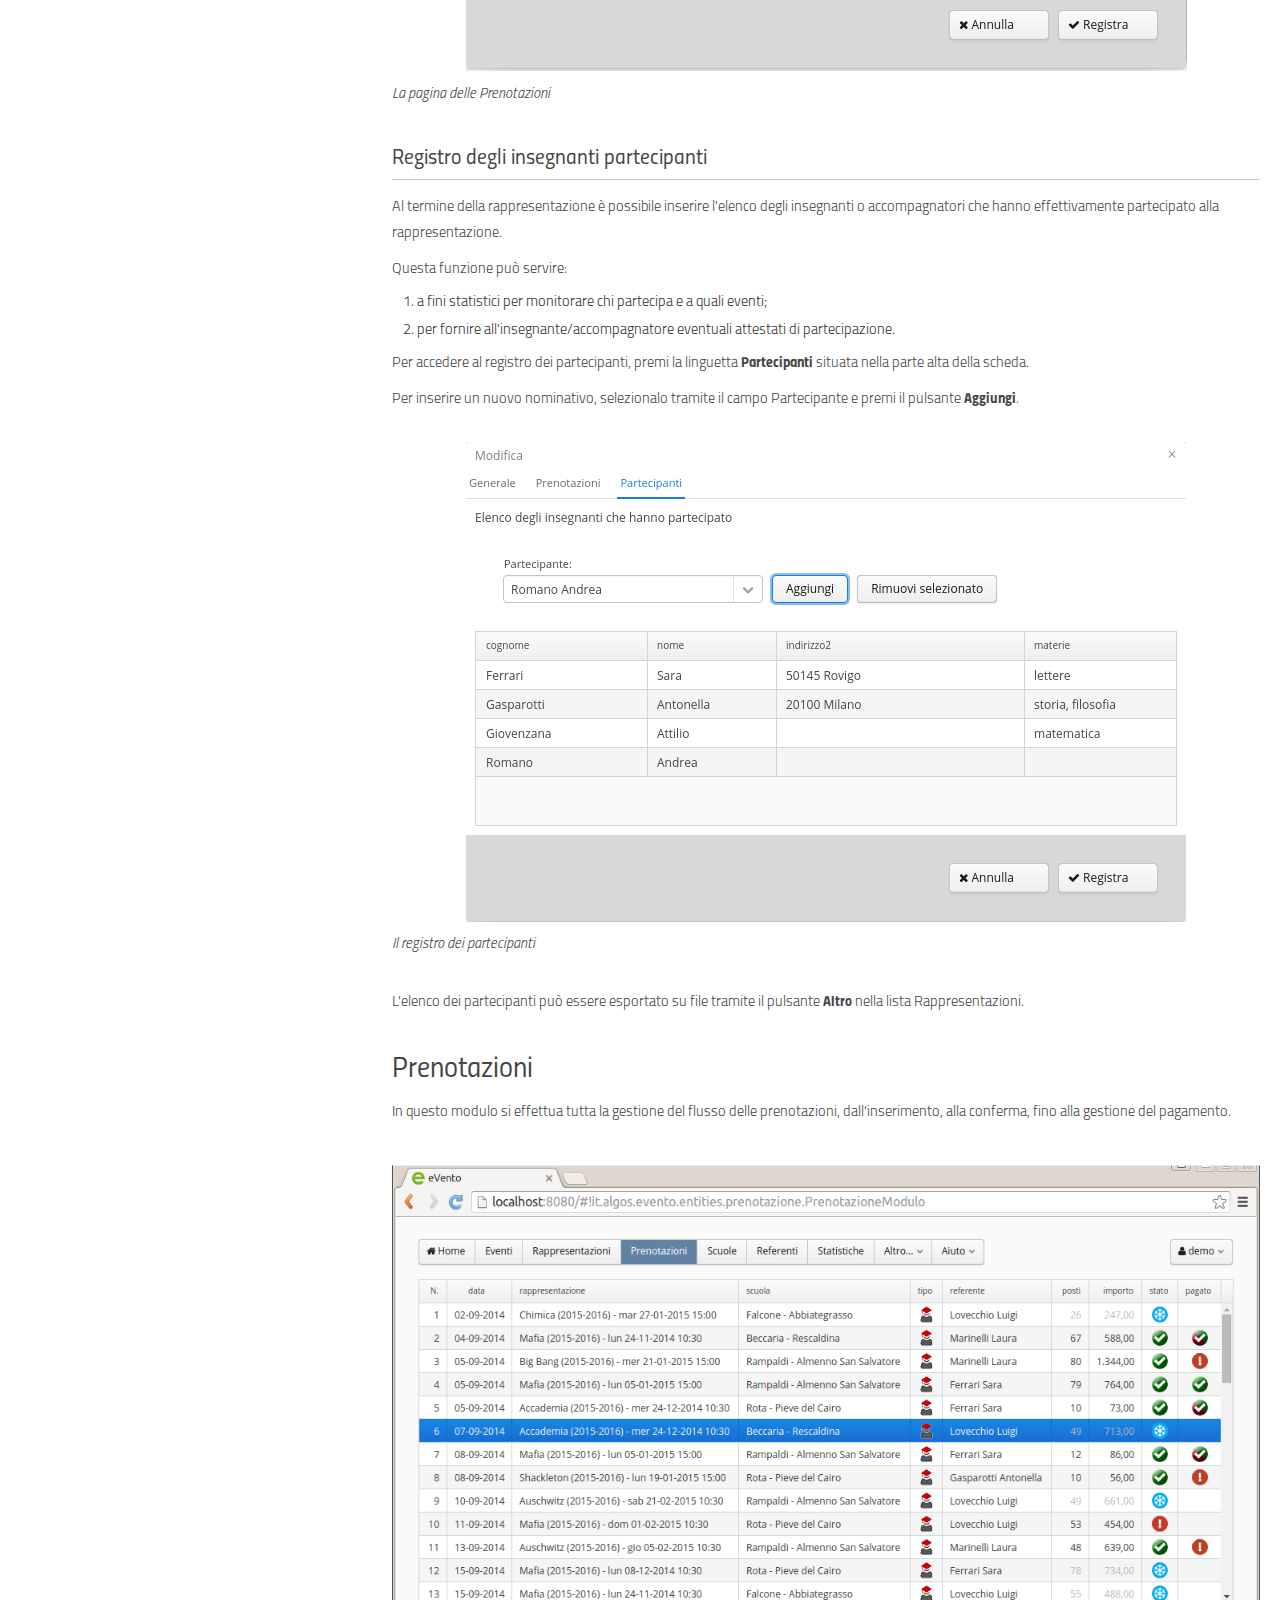
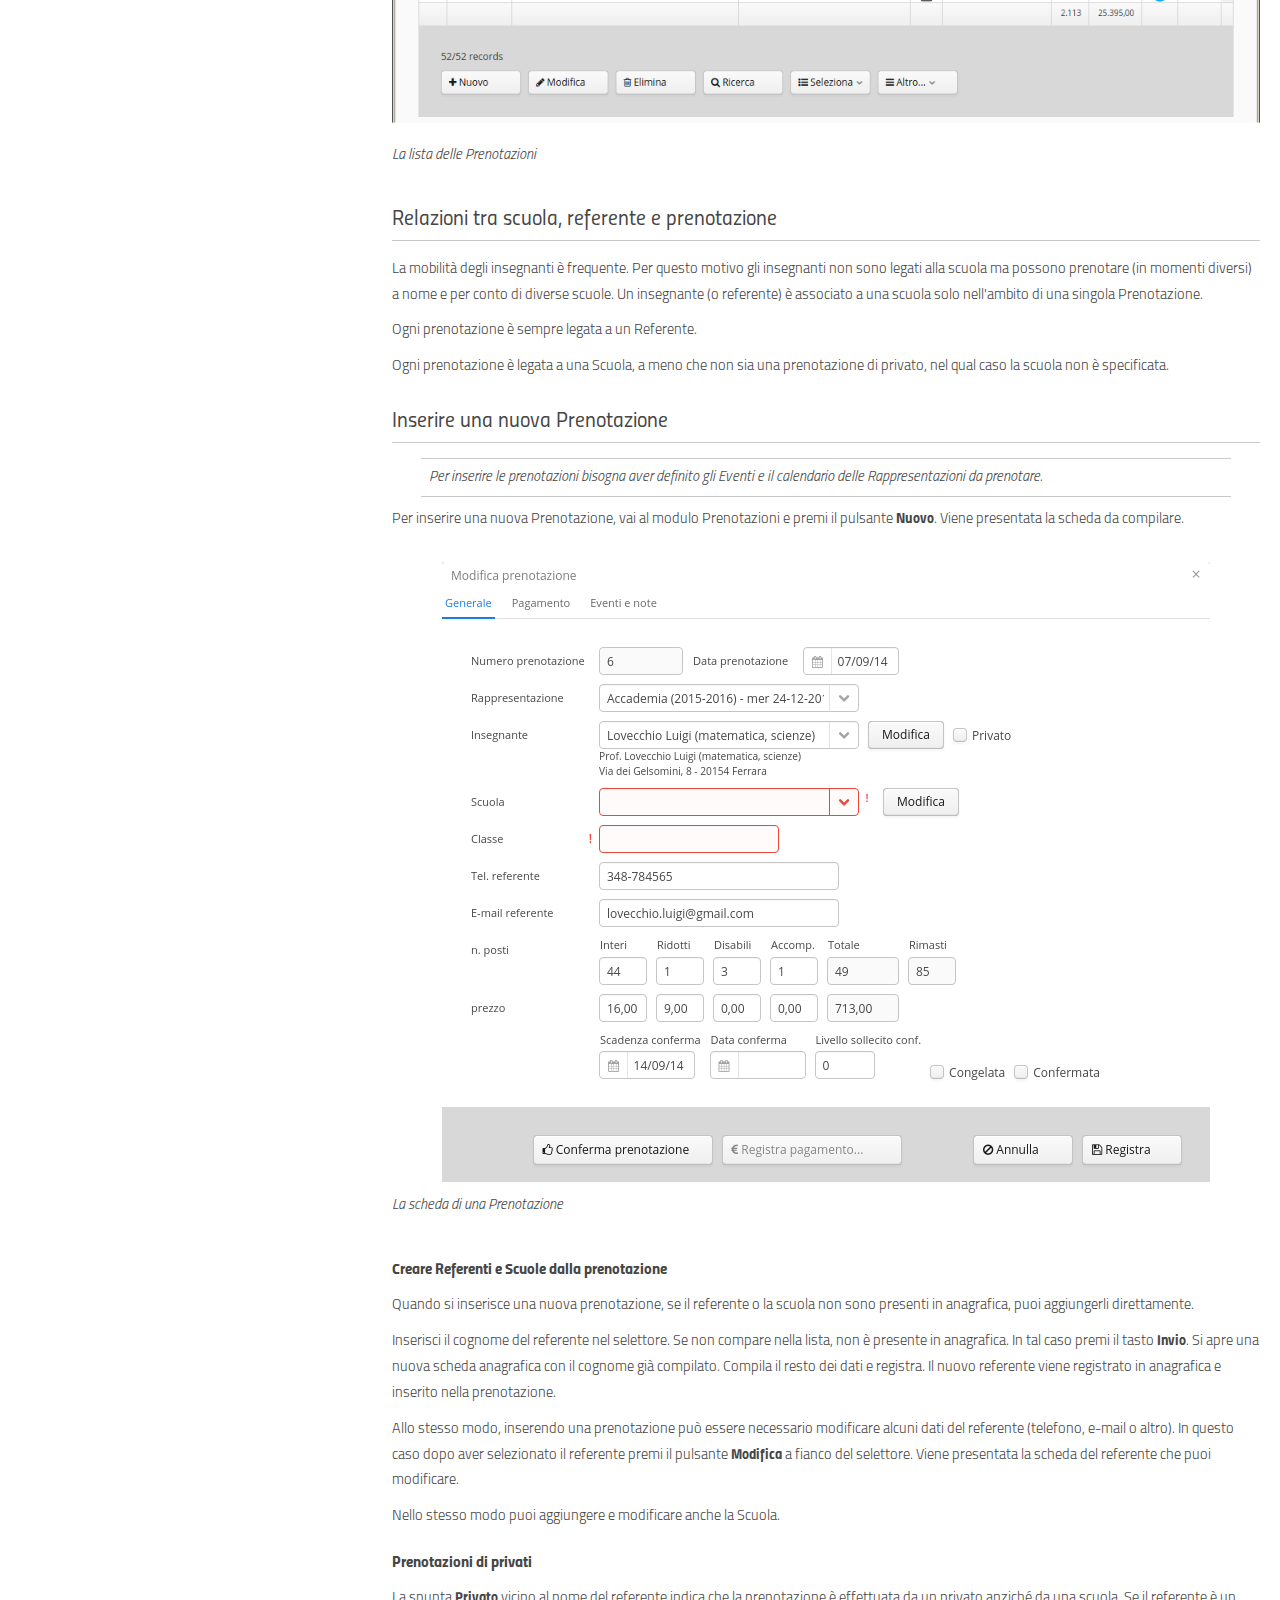
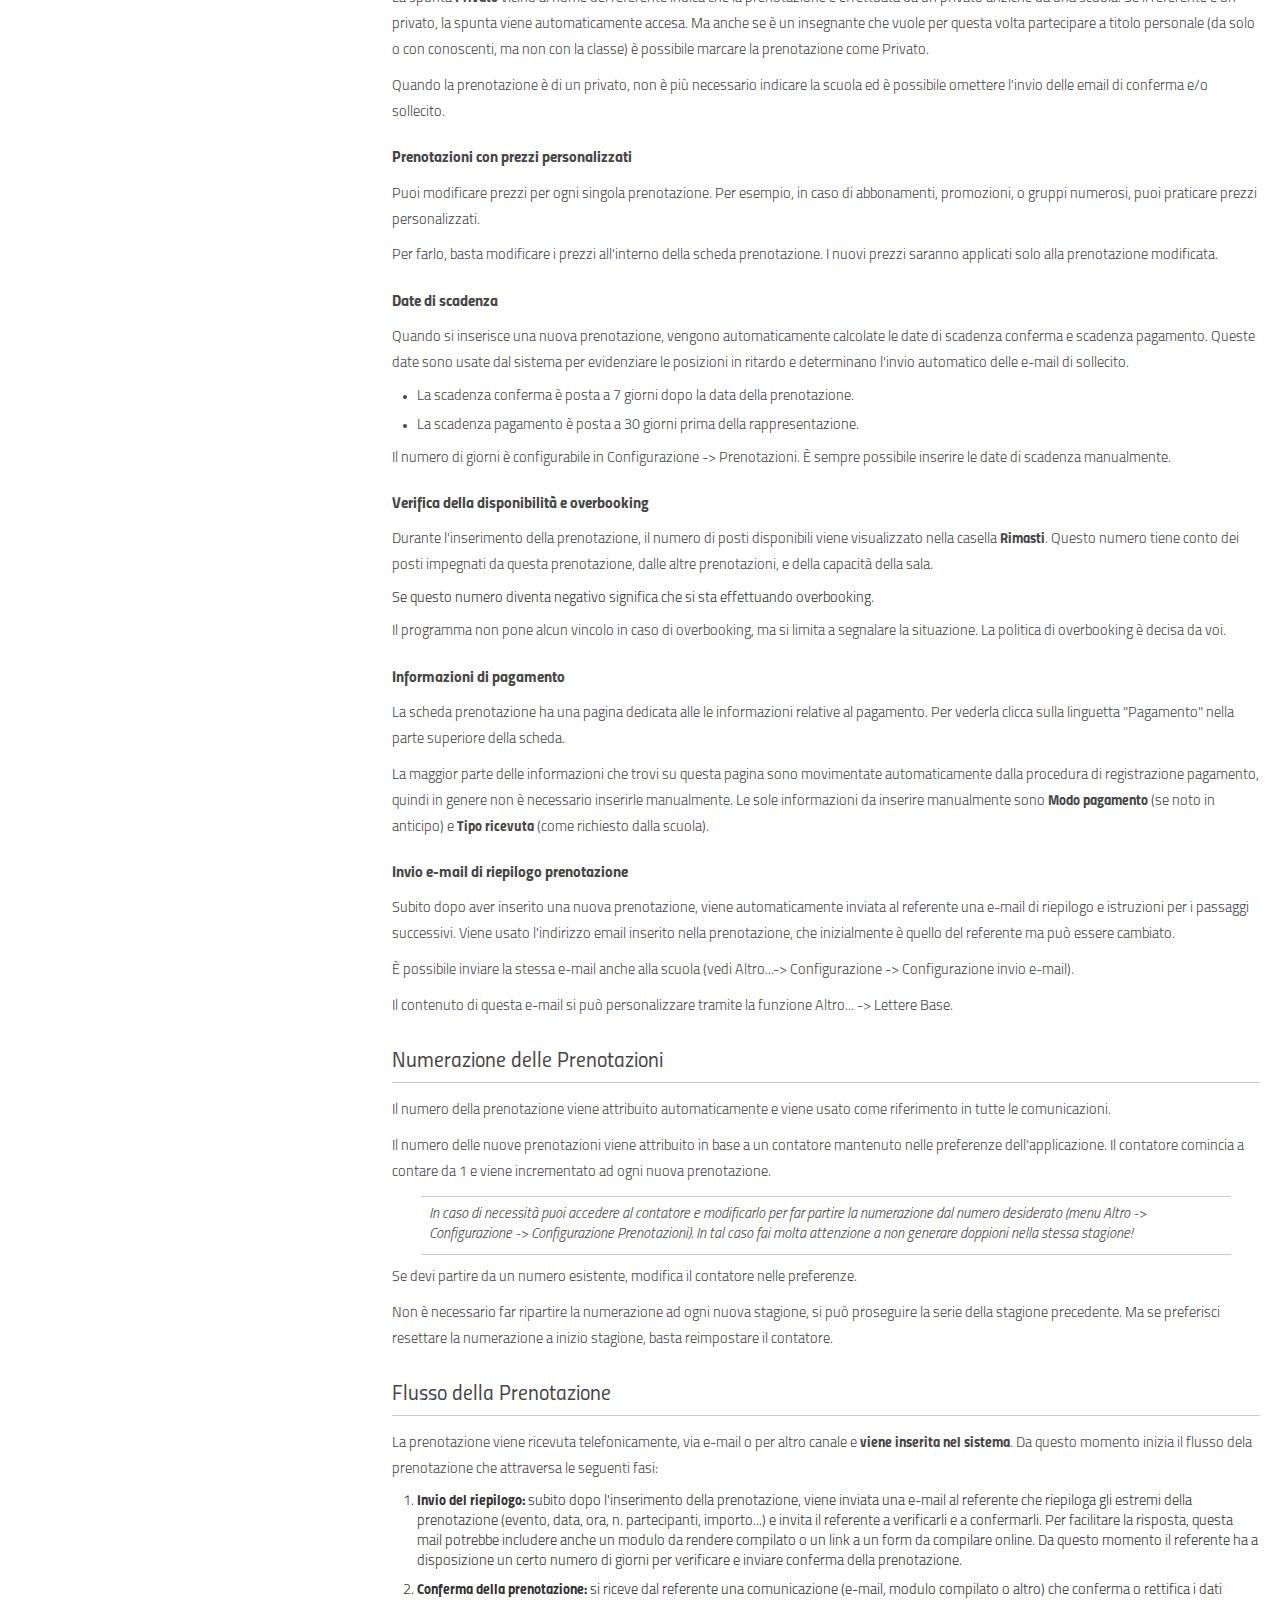
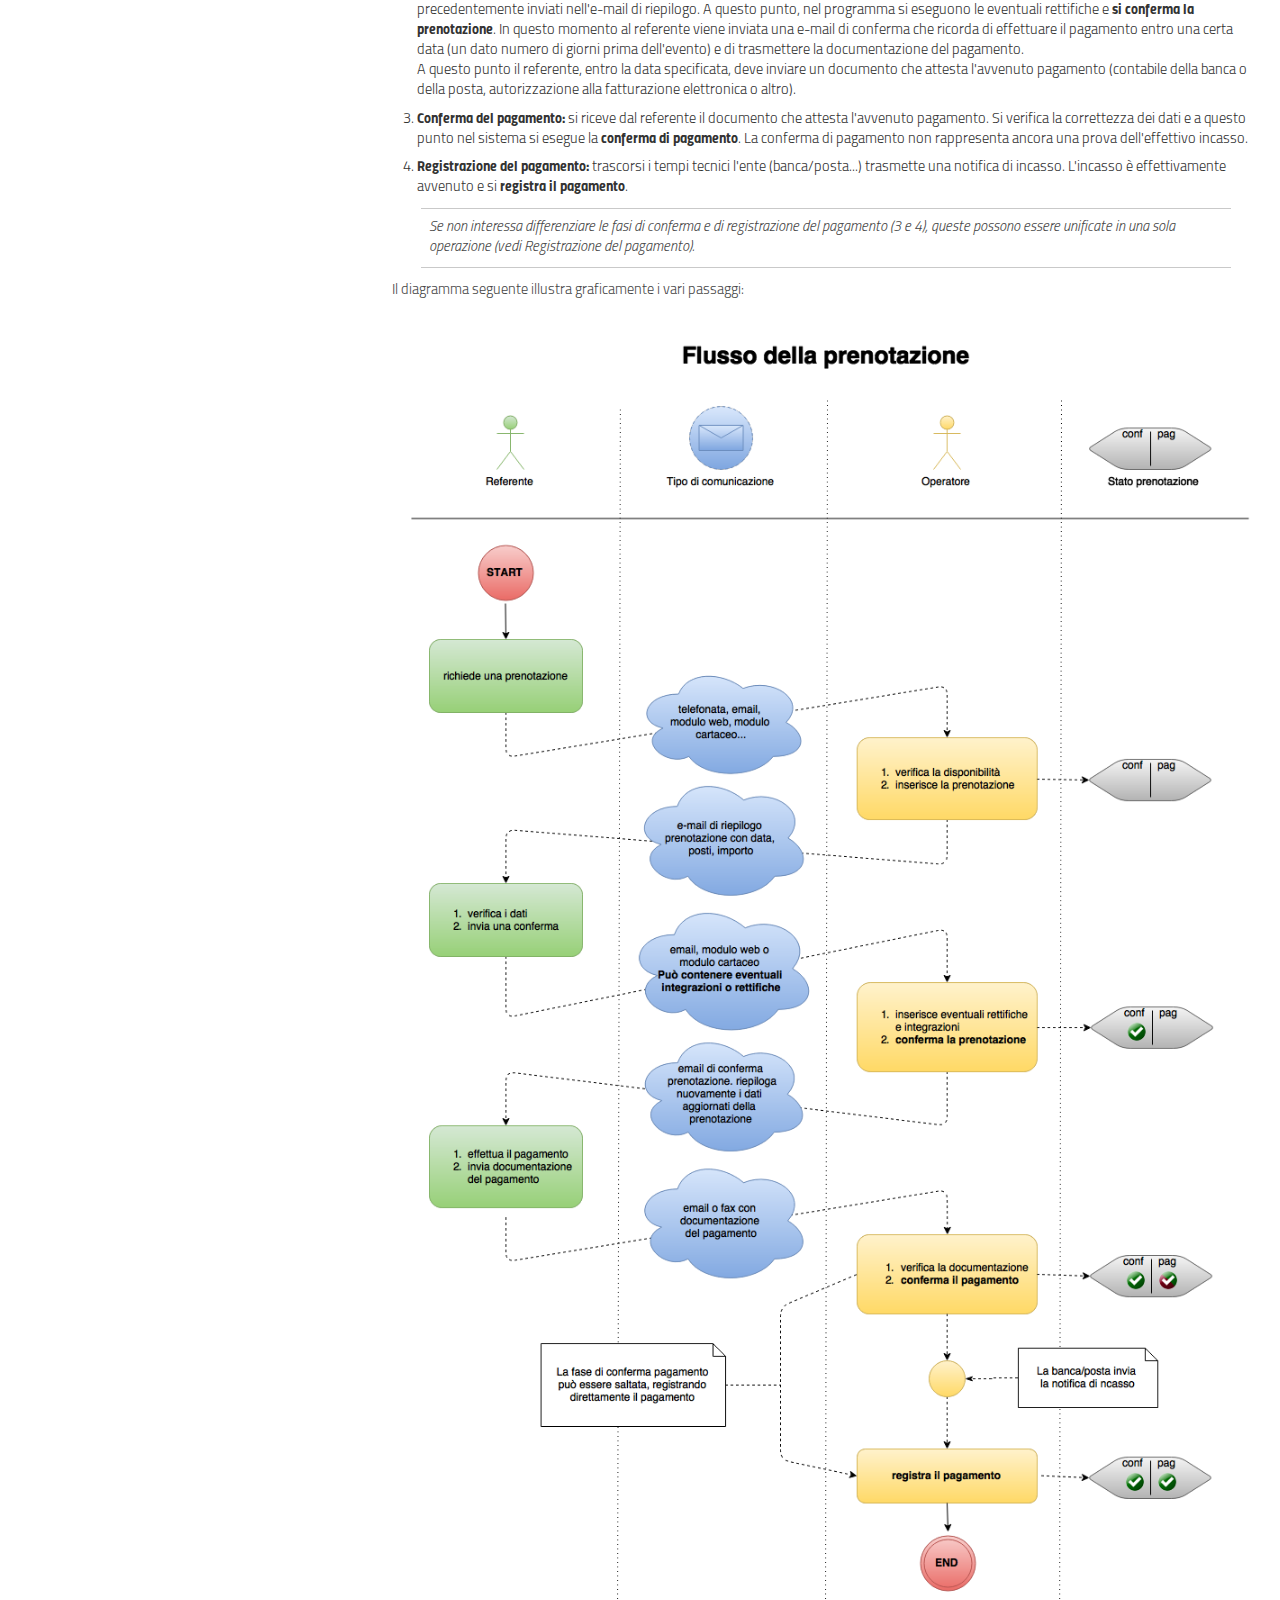
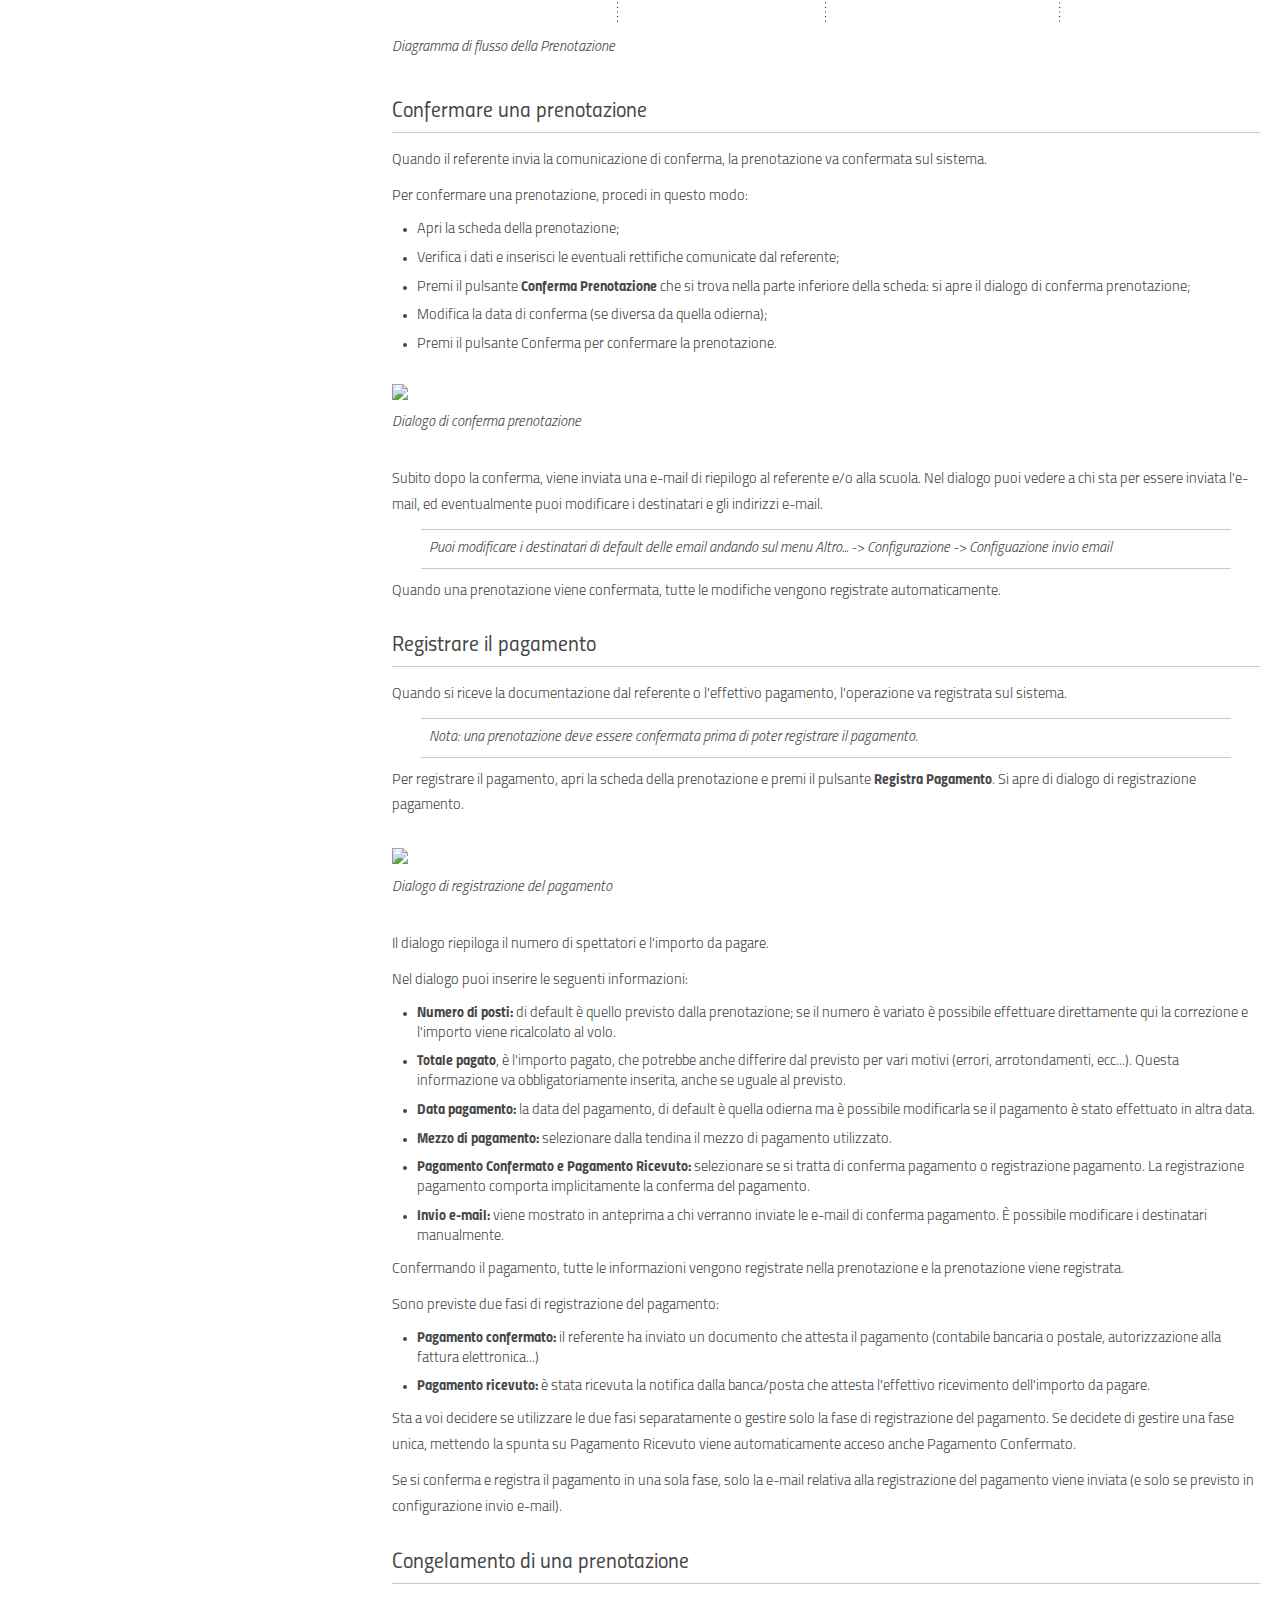
==== commit bf7db509: "." ====
--- a/evento/vaadin/themes/asteriacultura/help/index.html
+++ b/evento/vaadin/themes/asteriacultura/help/index.html
@@ -48,8 +48,8 @@
                 href="#avvio-rapido">Procedura di avvio rapido</a> trovi le istruzioni per una configurazione di base.
         </p>
 
-        <p>Se invece vuoi prendere confidenza con le varie funzionalità prima di cominciare, ti consigliamo di non
-            eseguire subito queste procedure, ma di esplorare le varie funzioni seguendo il percorso suggerito da questo
+        <p>Se invece vuoi prendere confidenza con le varie funzionalità prima di cominciare, ti consigliamo di <strong>non</strong>
+            eseguire subito queste procedure, ma di esplorare le varie funzioni del programma seguendo il percorso suggerito da questo
             manuale, partendo dalla sezione <a href="#per-iniziare">Per iniziare.</a></p>
 
         <p>Buon lavoro!</p>
@@ -61,7 +61,7 @@
                 dimostrativi.
                 Cancellali per partire da una situazione pulita.<br>Parti dalle prenotazioni. Seleziona tutto (clicca
                 sulla prima, tieni il maiuscolo e clicca sull'ultima), quindi elimina tutto. Fai lo stesso per le
-                Rappresentazioni e per gli Eventi.</strong></li>
+                Rappresentazioni e per gli Eventi, rispettando questo ordine.</strong></li>
             <li><strong>Imposta il contatore delle prenotazioni.</strong> Il contatore delle prenotazioni deve ripartire
                 da 1 (o dal
                 numero che vuoi tu). Vai nel menu Altro... -> Configurazione -> Configurazione Prenotazioni, imposta il
@@ -737,8 +737,8 @@
         <p class="nota">Puoi eliminare un Referente solo se non ha prenotazioni. In caso contrario devi prima eliminare
             le prenotazioni o assegnarle ad un altro referente.</p>
 
-        <h1>La Dashboard</h1>
-        <a name="dashboard"></a></a><p>La Dashboard è la pagina con gli indicatori grafici di andamento della stagione alla quale si arriva premento il pulsante <strong>Home</strong> del menu.. &Egrave;</p>
+        <a name="dashboard"></a><h1>La Dashboard</h1>
+        </a><p>La Dashboard è la pagina con gli indicatori grafici di andamento della stagione alla quale si arriva premento il pulsante <strong>Home</strong> del menu.. &Egrave;</p>
         <p>QUI IMMAGINE GRAFICA E SPIEGARE LA DASH</p>
 
         <h1>Scuole</h1>
--- a/evento/vaadin/themes/asteriacultura/help/css/styles.css
+++ b/evento/vaadin/themes/asteriacultura/help/css/styles.css
@@ -27,9 +27,38 @@
 }
 
 img {
-    margin-top: 1em;
-    margin-bottom: 1.5em;
+    display:block;
+    margin: auto;
+    margin-top: 2em;
+    margin-bottom: 3.5em;
 }
+
+p.dida {
+    font-style: italic;
+    line-height: 120%;
+    /*<img> ha 3.5em di bottom. Questo tag esiste
+    solo sotto a <img> quindi riduco il margine top e aumento il margine bottom.
+    In pratica tolgo margine sopra e lo rimetto sotto.*/
+    margin-top: -2.5em;
+    margin-bottom: 2.5em;
+}
+
+
+/*img{*/
+    /*/!*position: absolute;*!/*/
+    /*display:block;*/
+    /*margin: auto;*/
+    /*margin-top: 1em;*/
+    /*margin-bottom: 1.5em;*/
+
+    /*margin-left: auto;*/
+    /*margin-right: auto*/
+
+/*top: 0;*/
+    /*left: 0;*/
+    /*right: 0;*/
+    /*bottom: 0;*/
+/*}*/
 
 p,
 ul {
@@ -77,13 +106,6 @@
     margin-right: 2em;
 }
 
-p.dida {
-    font-style: italic;
-    line-height: 120%;
-    /*img ha 1.5em di bottom, questo tag esiste 
-    solo sotto a <img> quindi riduco il margine bottom*/
-    margin-top: -0.9em;
-}
 
 code{
         margin-bottom: 0.7em;
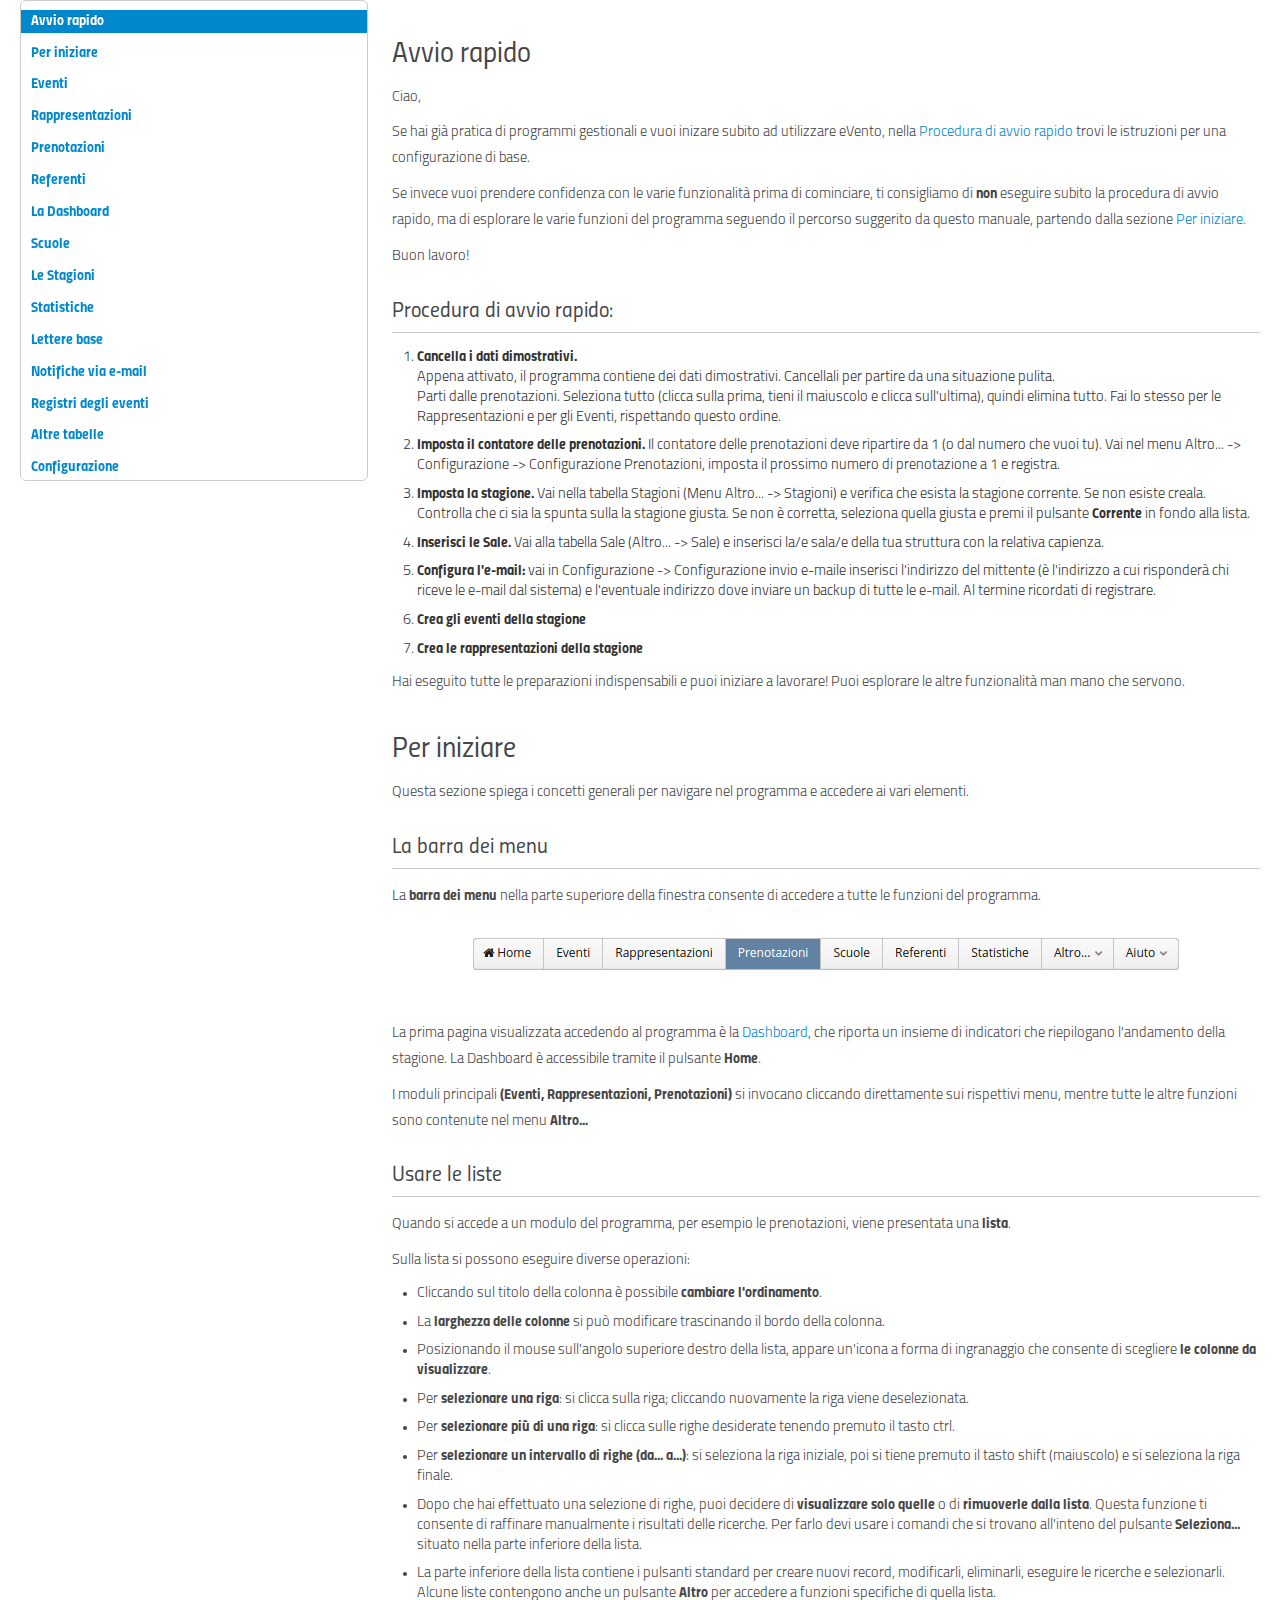
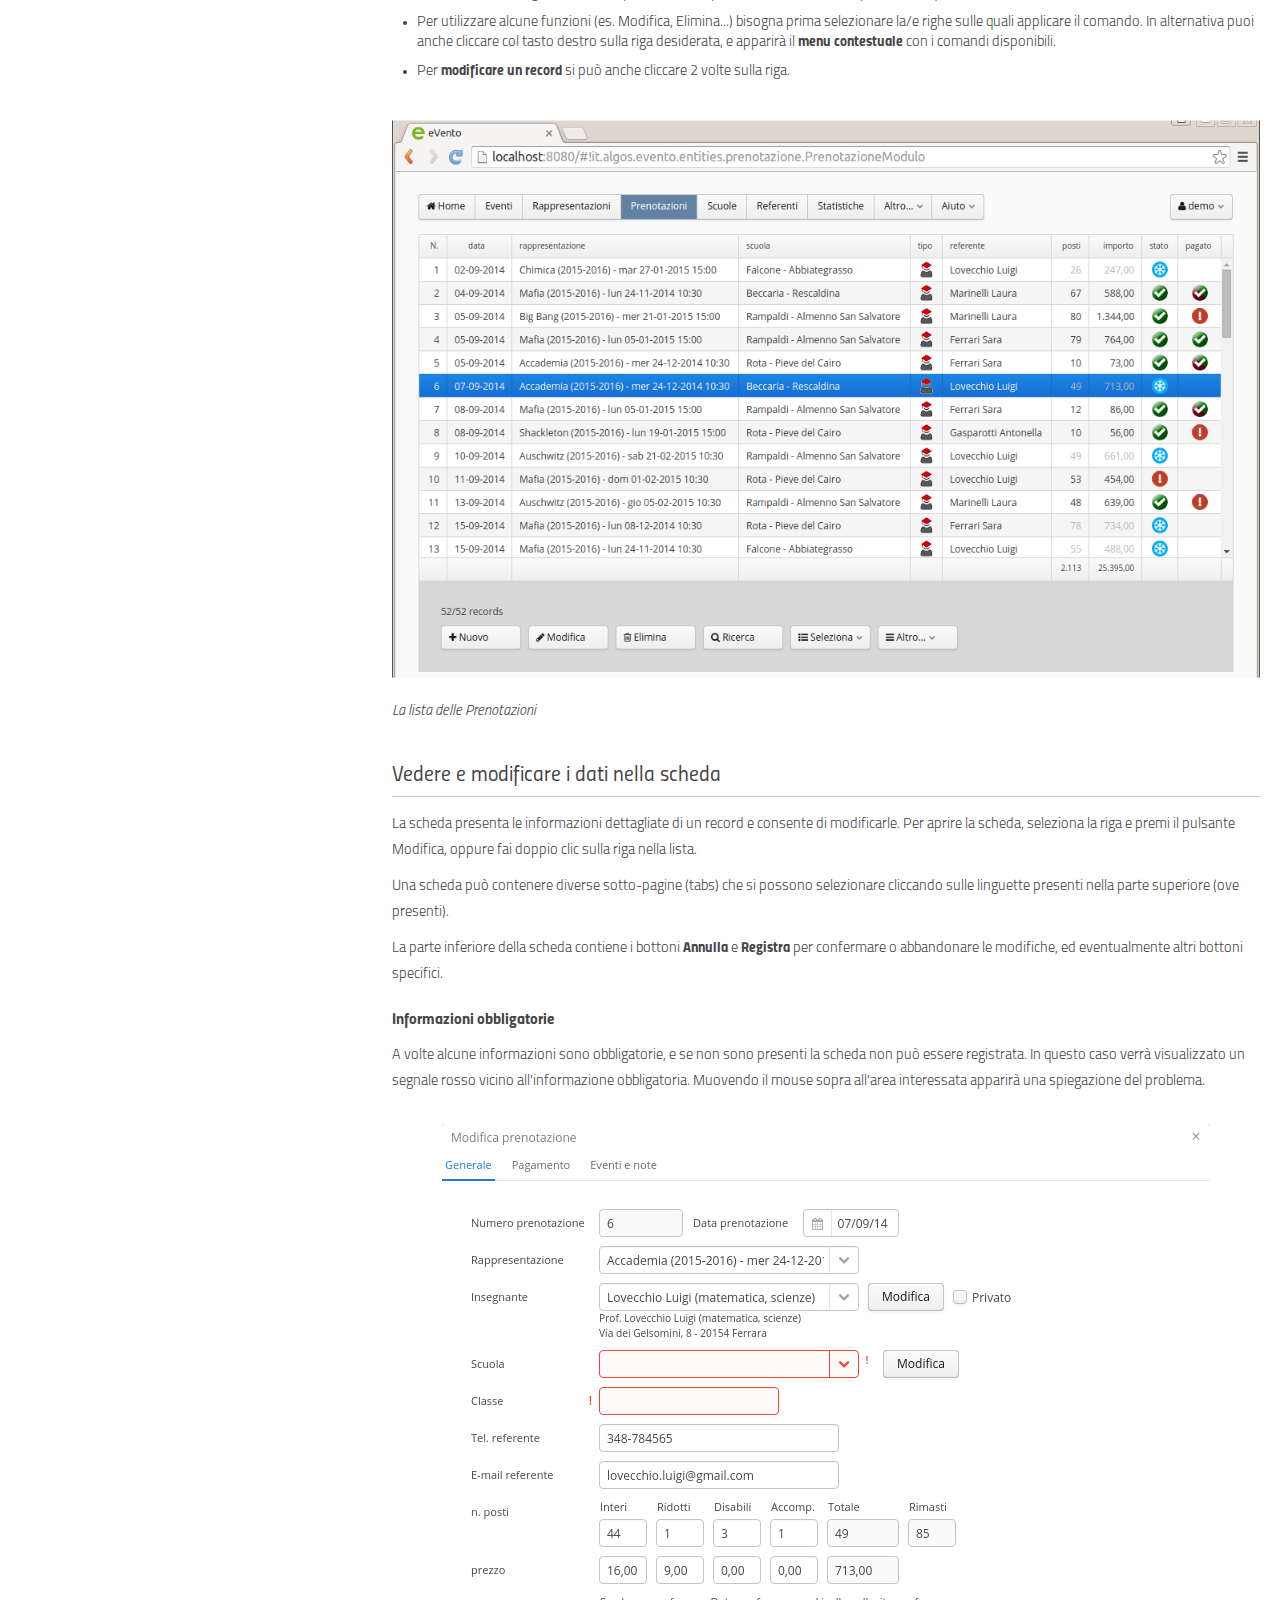
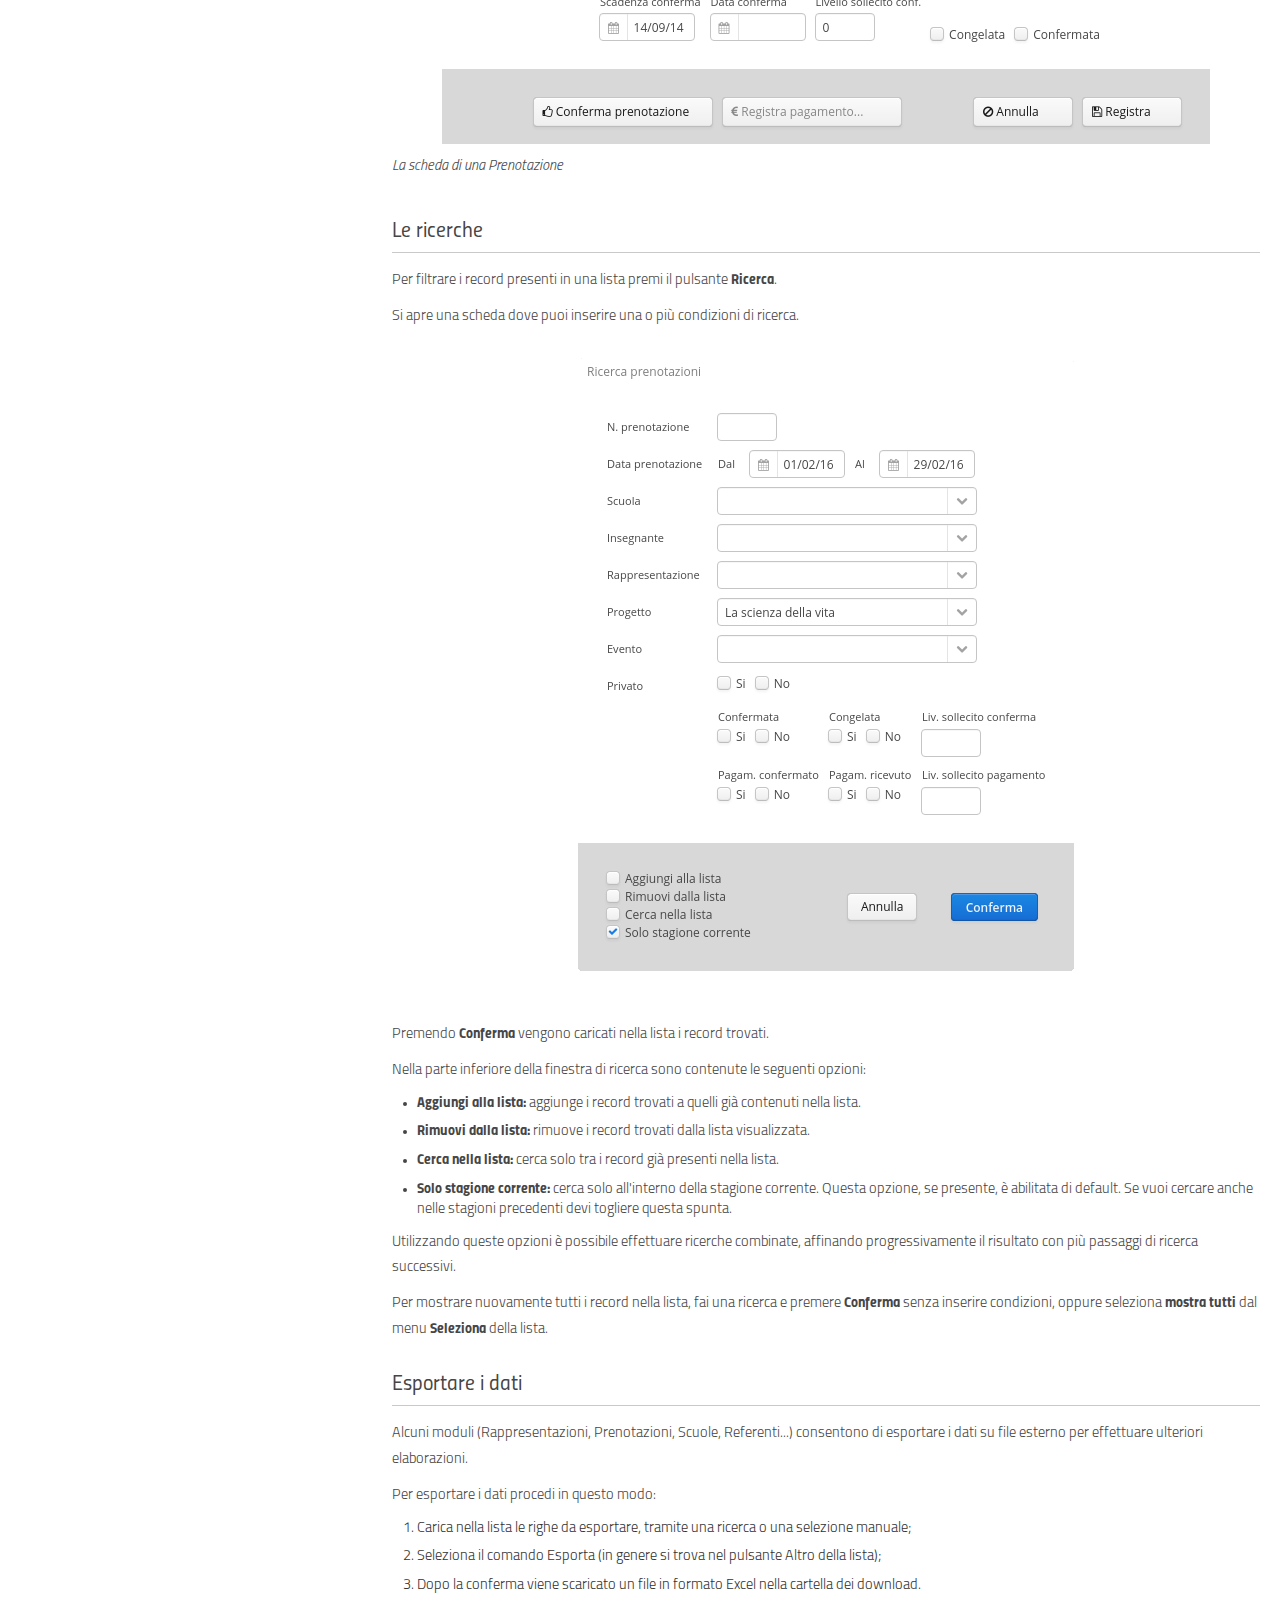
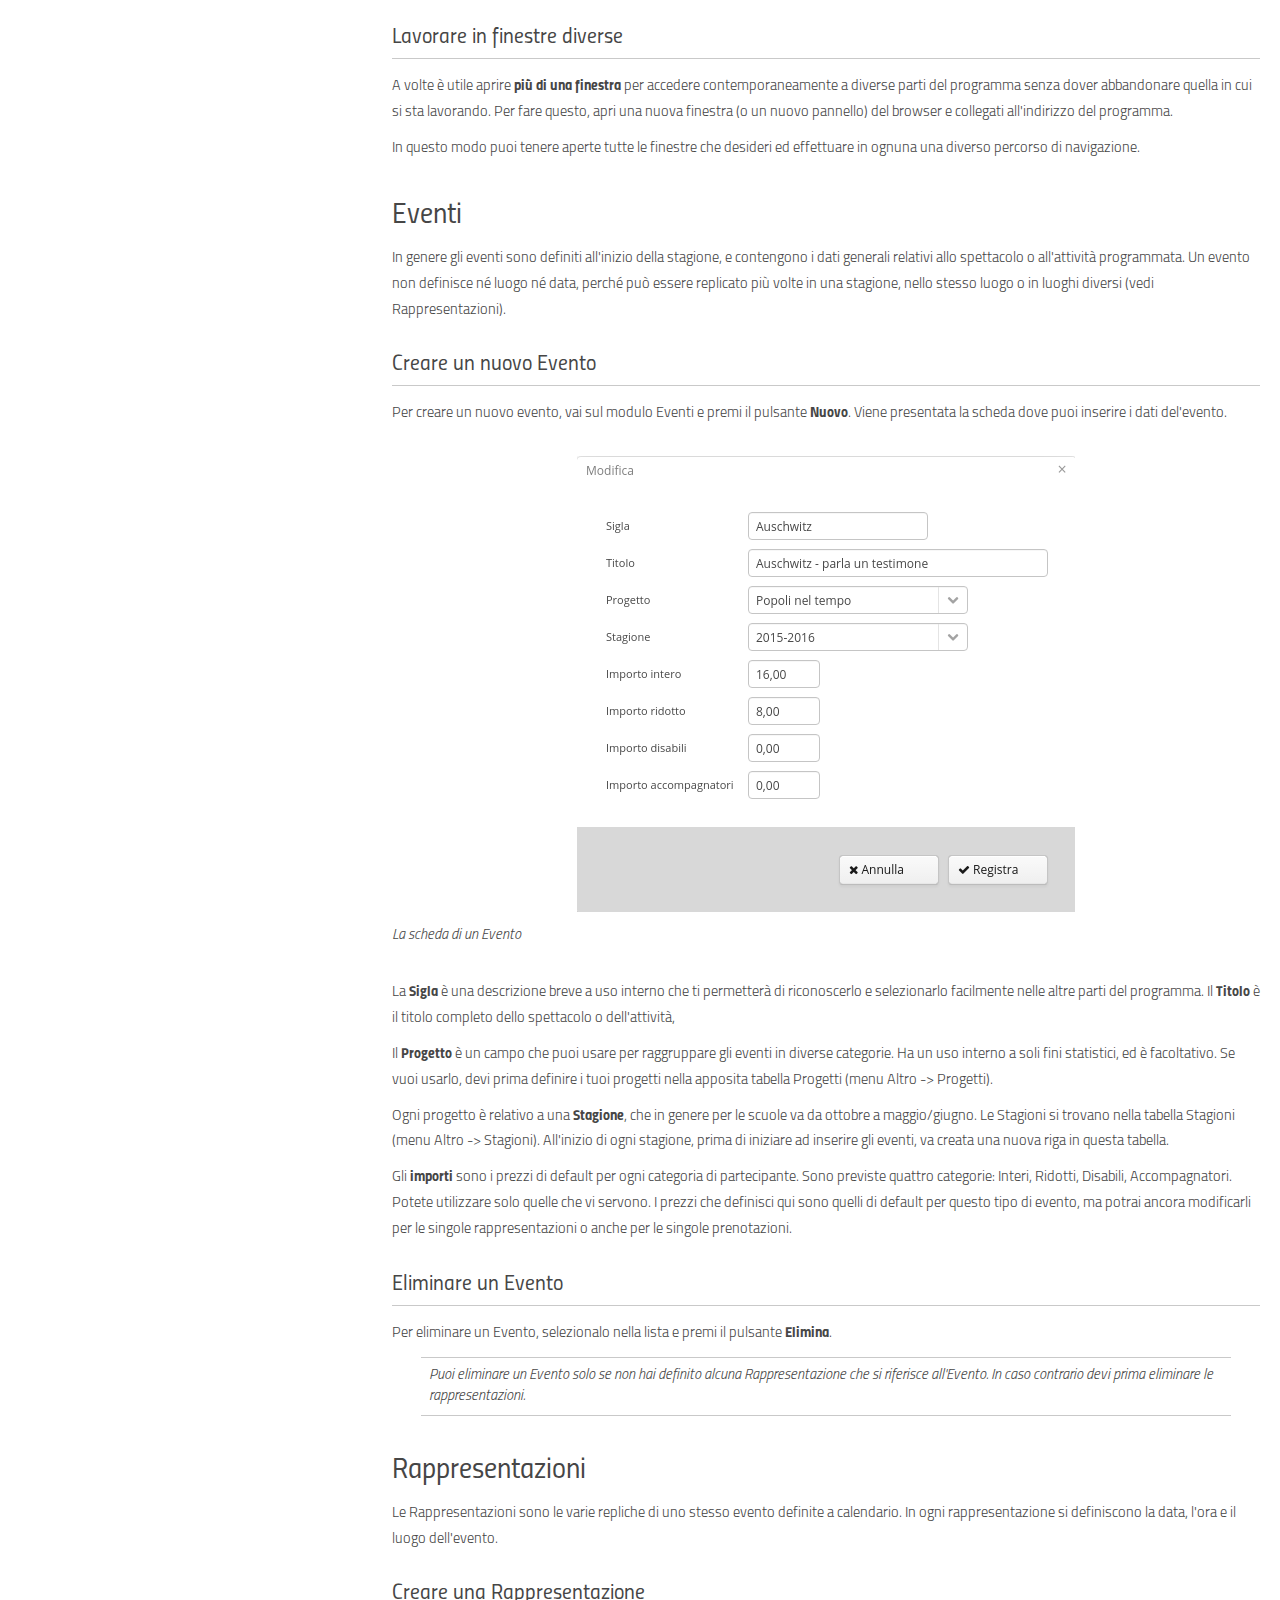
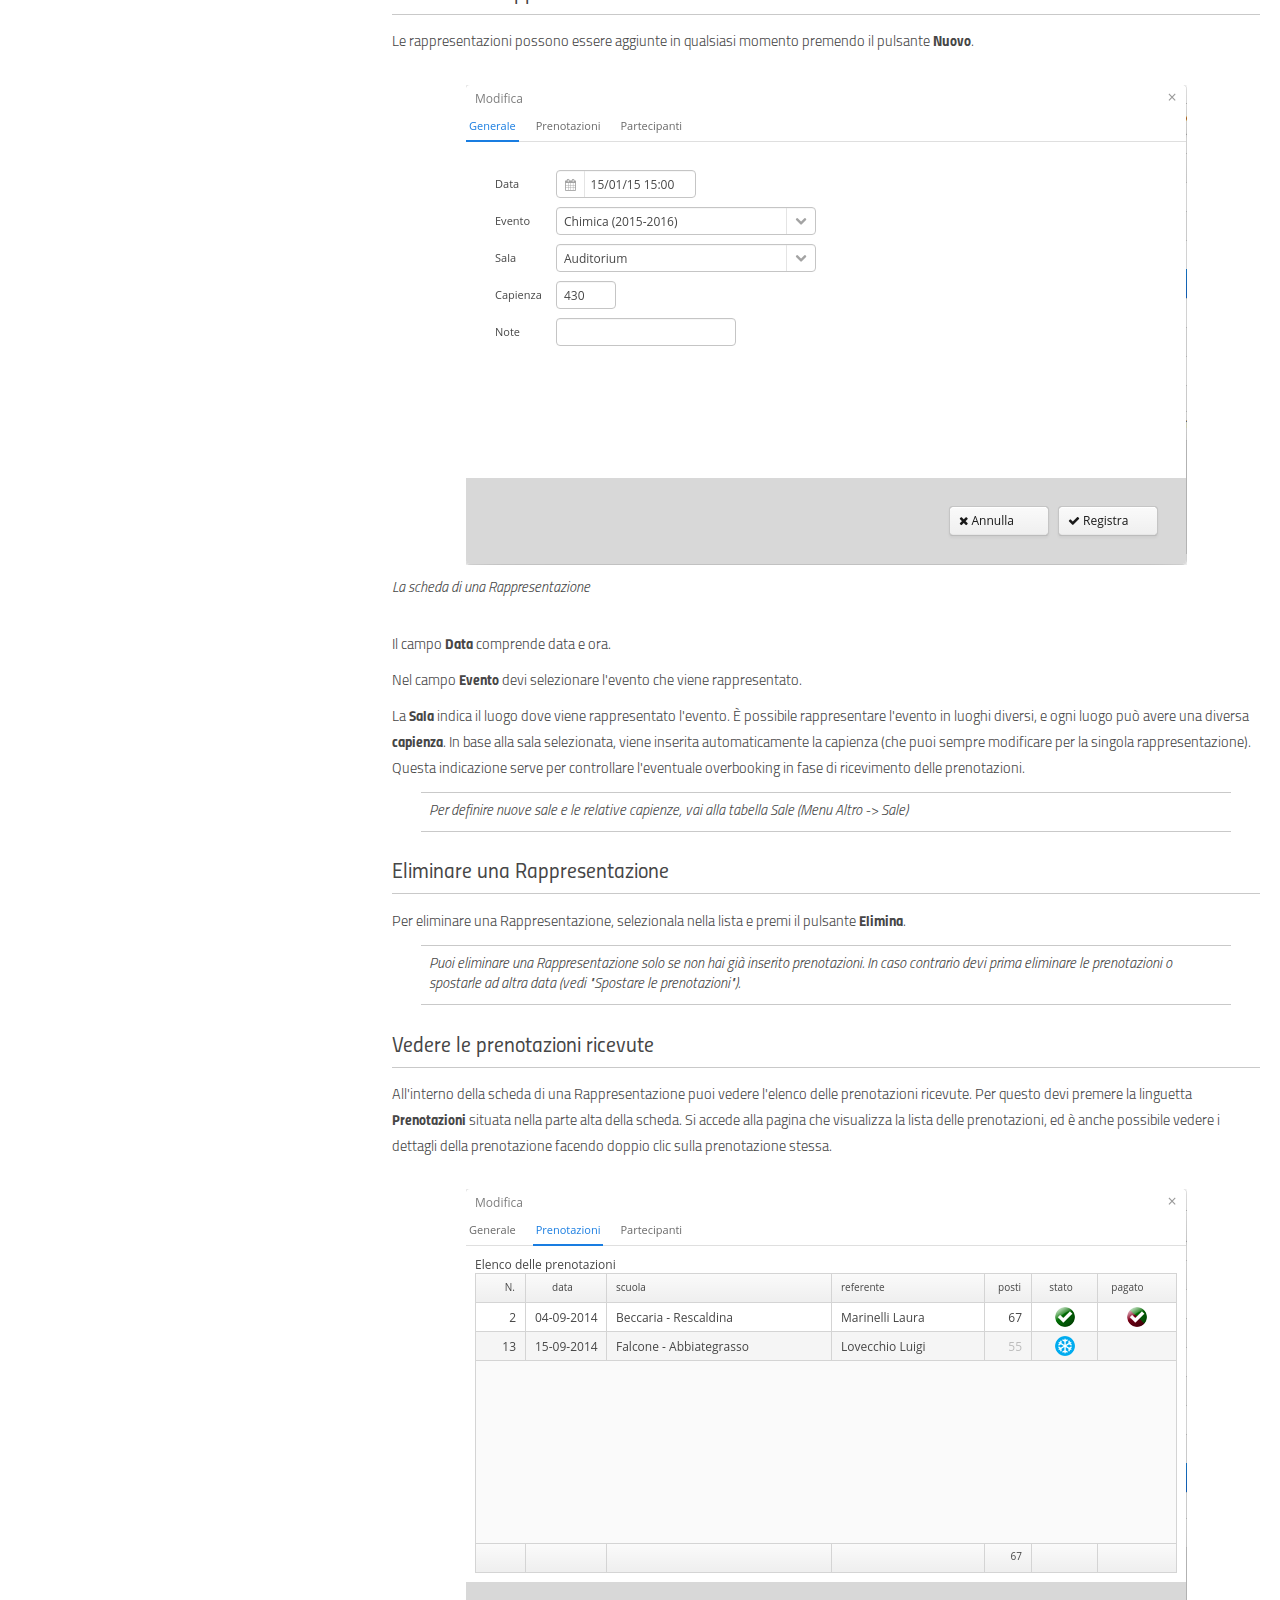
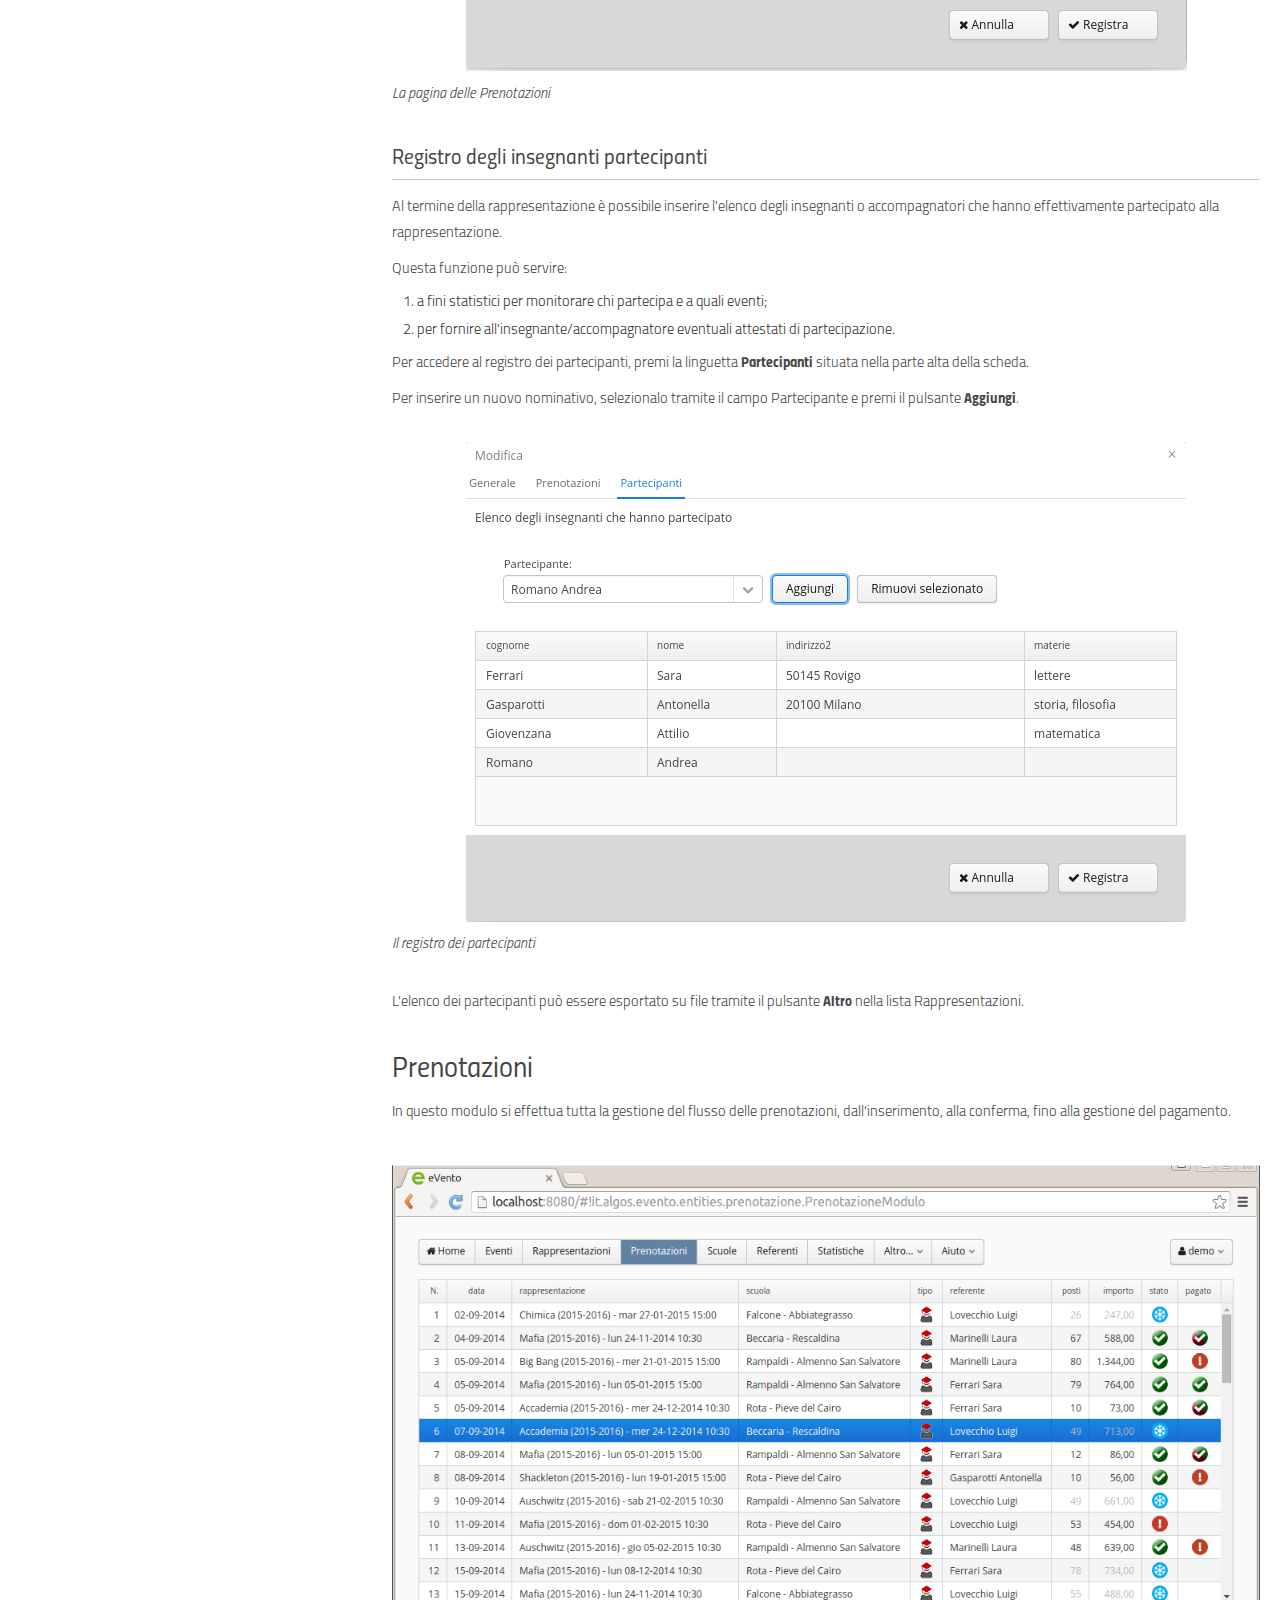
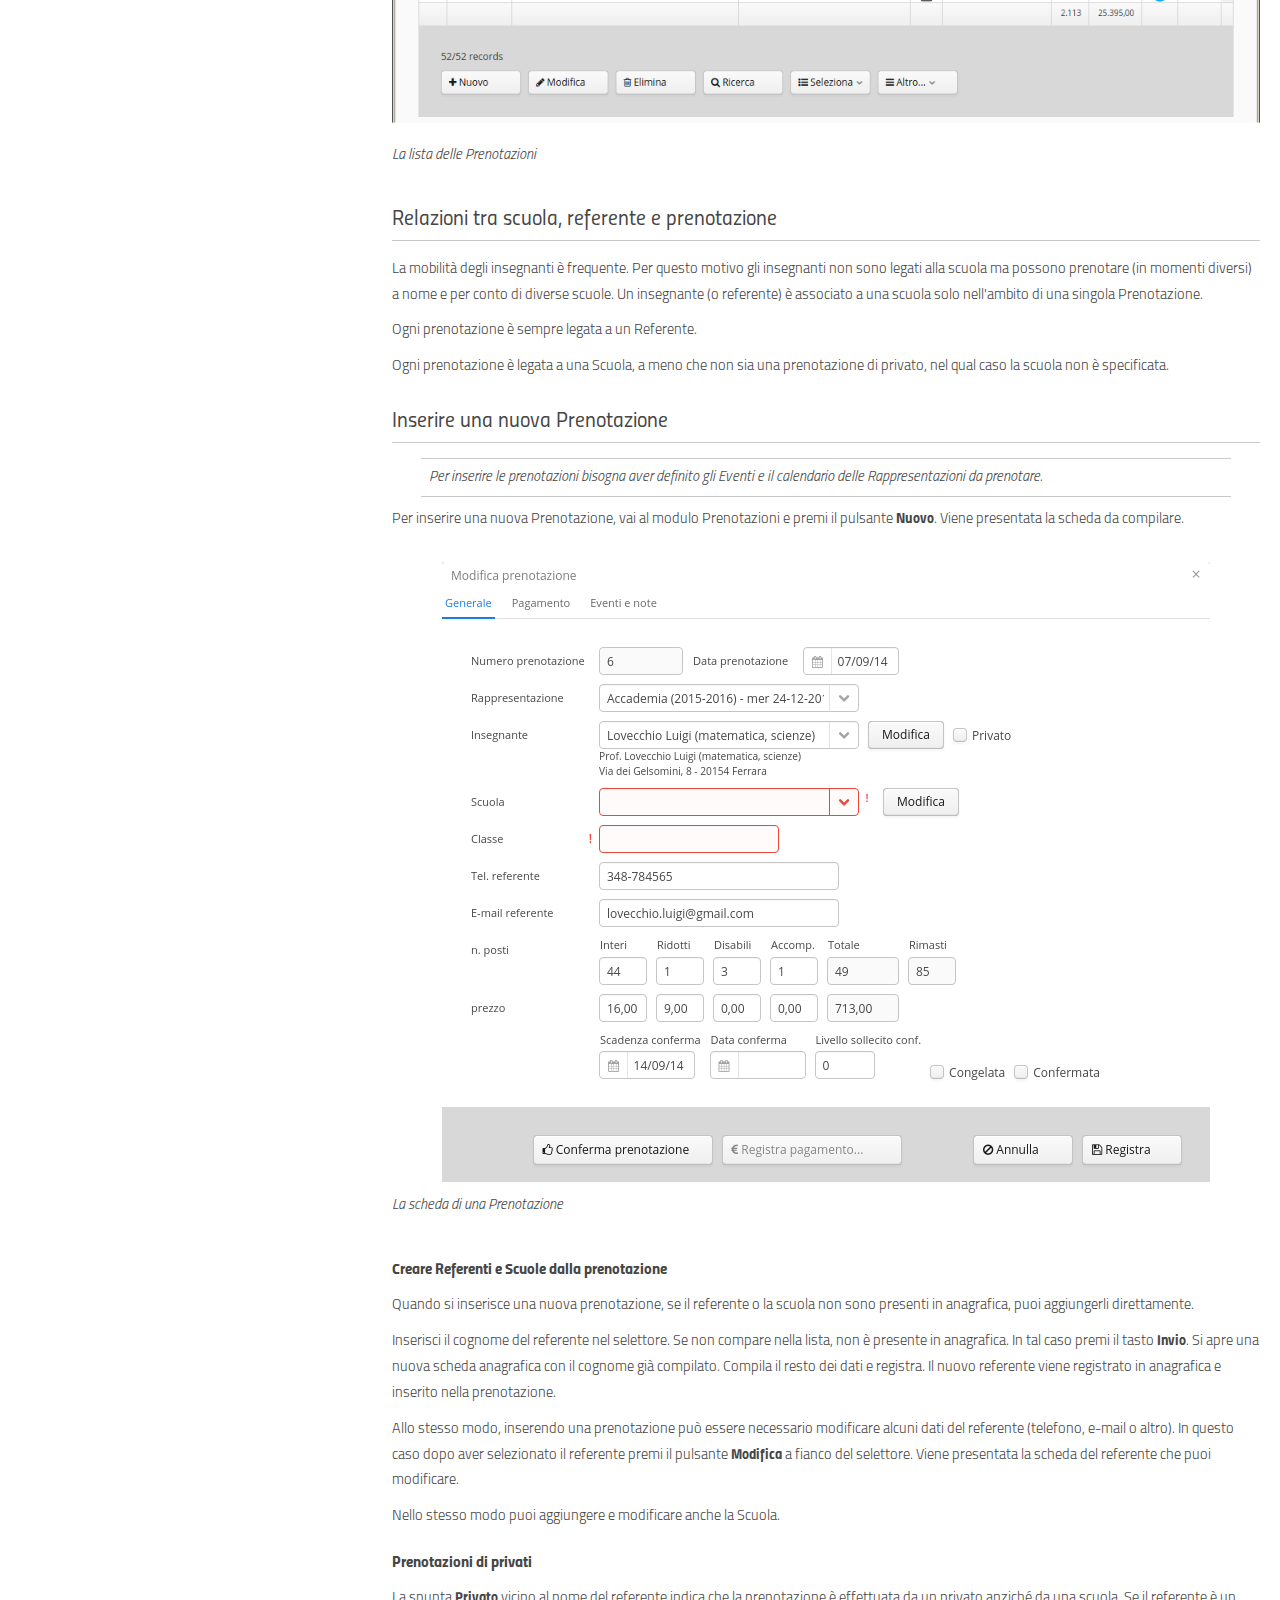
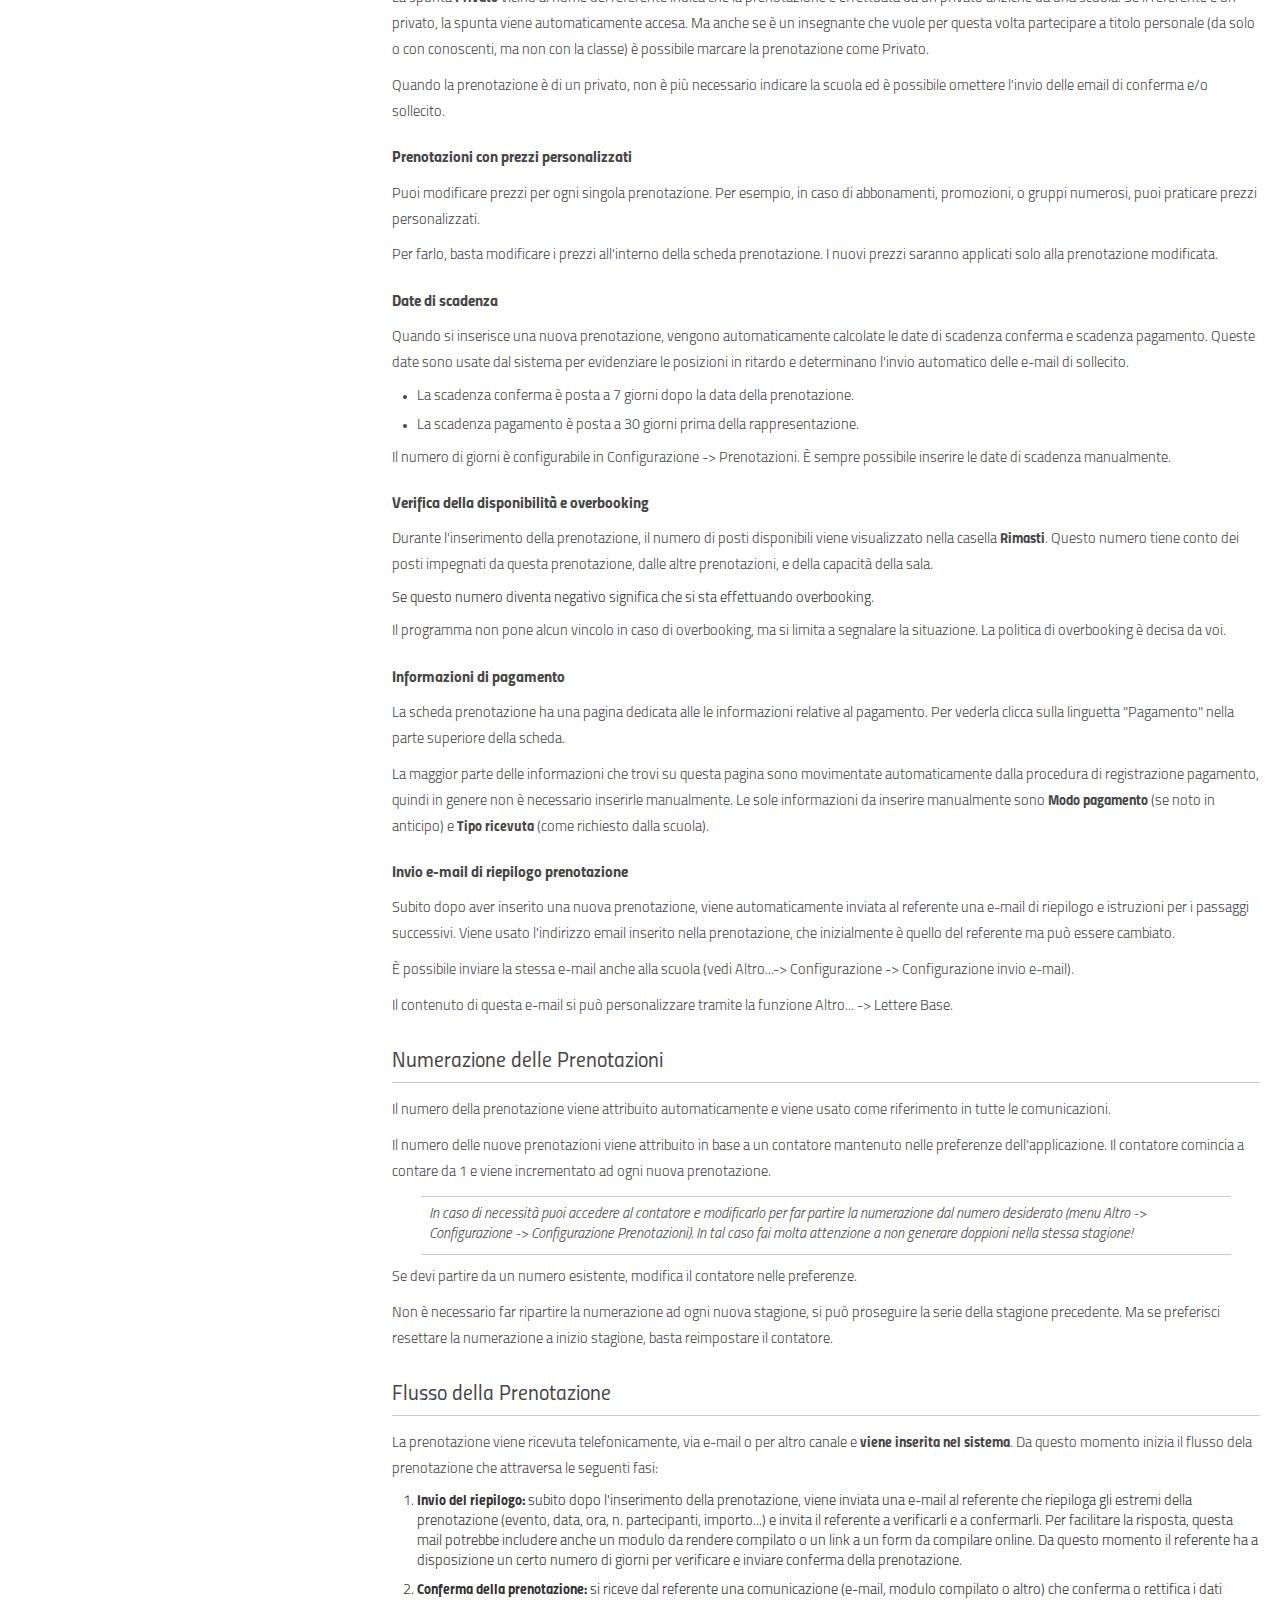
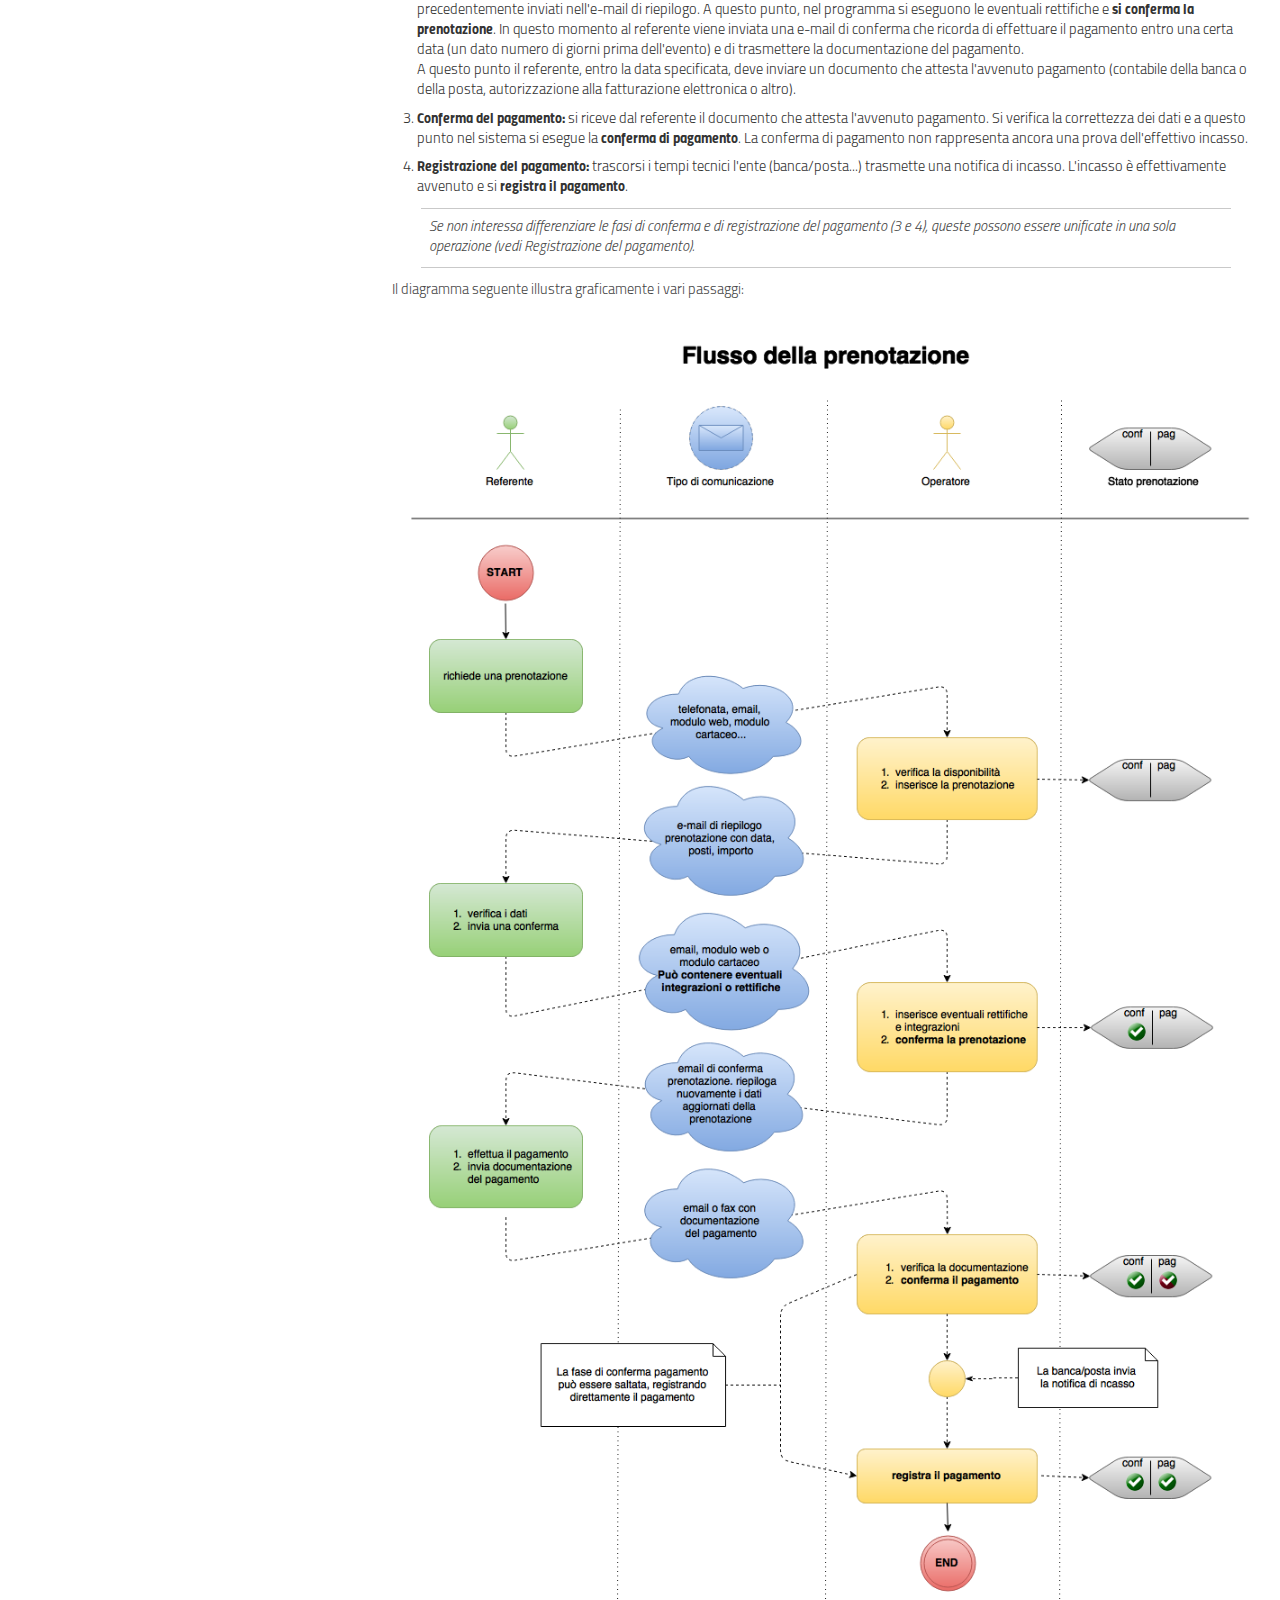
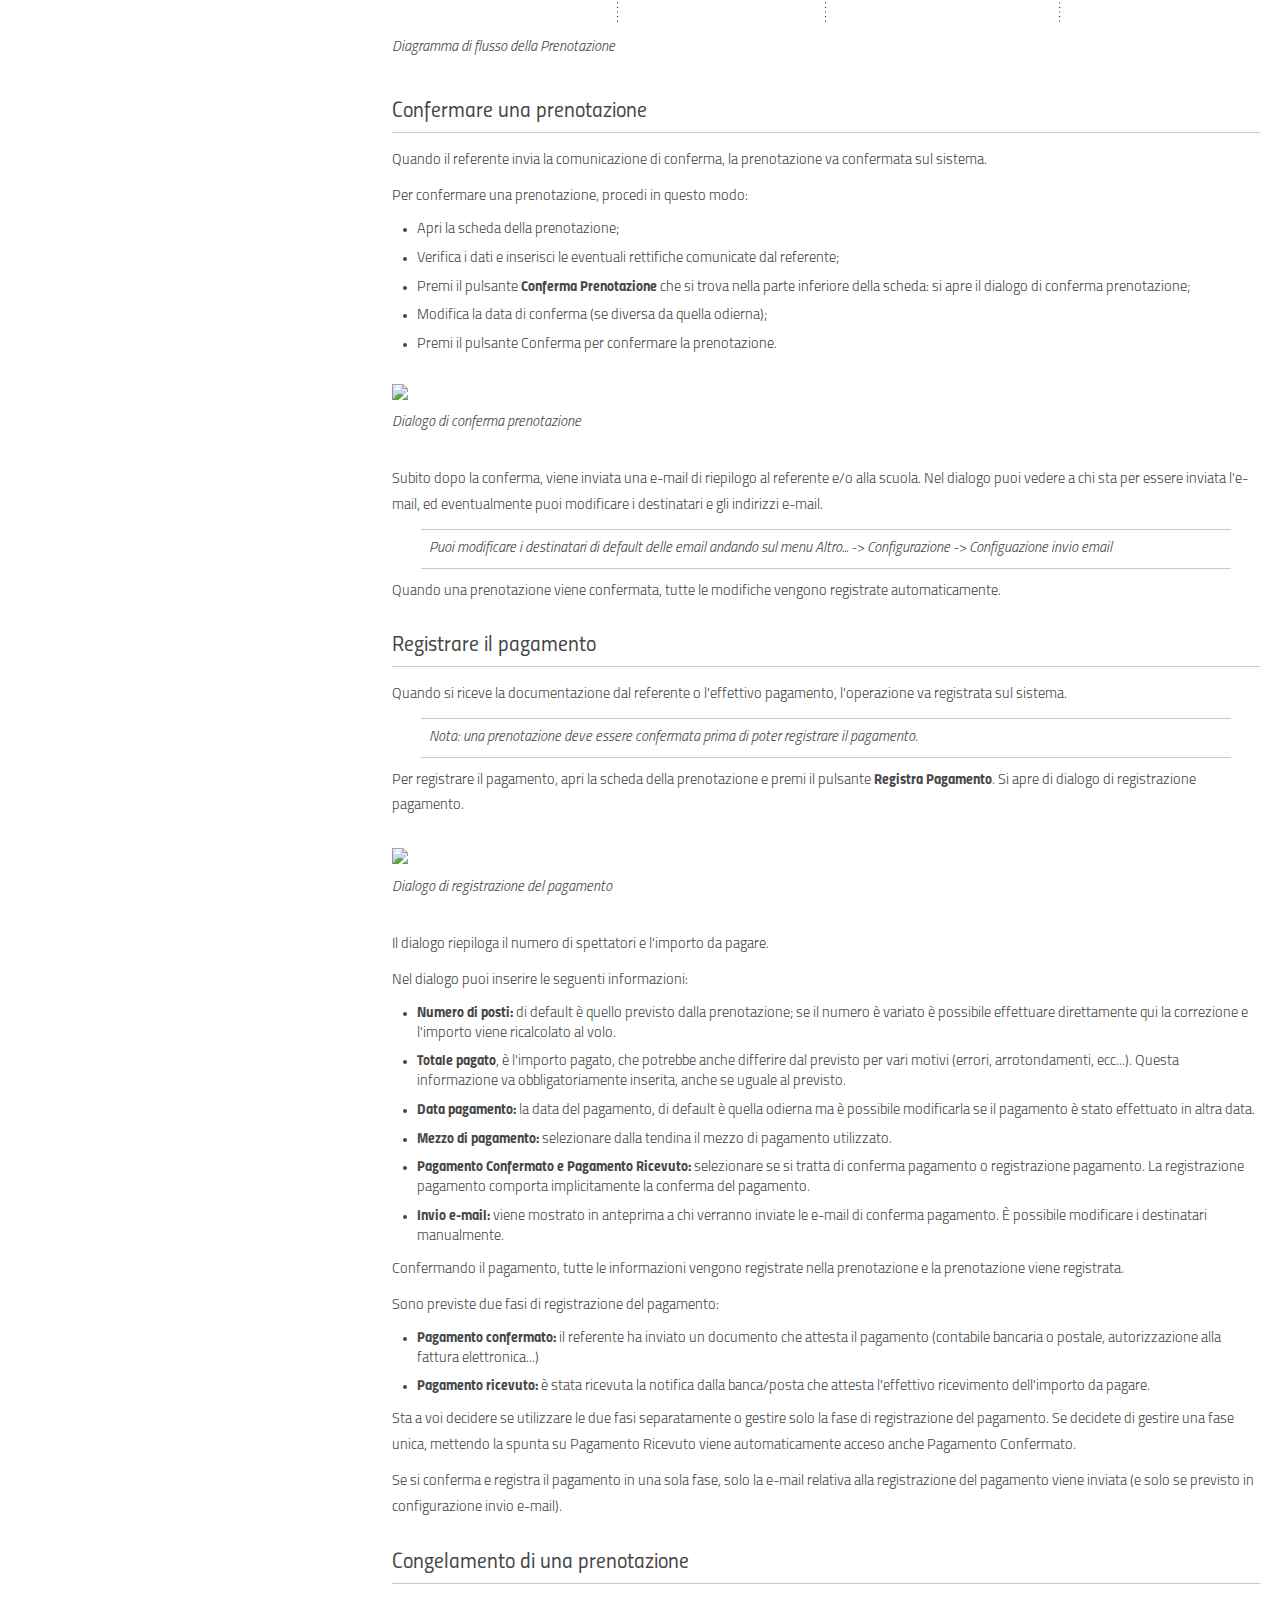
==== commit a76e9529: "." ====
--- a/evento/vaadin/themes/asteriacultura/help/index.html
+++ b/evento/vaadin/themes/asteriacultura/help/index.html
@@ -49,7 +49,7 @@
         </p>
 
         <p>Se invece vuoi prendere confidenza con le varie funzionalità prima di cominciare, ti consigliamo di <strong>non</strong>
-            eseguire subito queste procedure, ma di esplorare le varie funzioni del programma seguendo il percorso suggerito da questo
+            eseguire subito la procedura di avvio rapido, ma di esplorare le varie funzioni del programma seguendo il percorso suggerito da questo
             manuale, partendo dalla sezione <a href="#per-iniziare">Per iniziare.</a></p>
 
         <p>Buon lavoro!</p>
--- a/evento/vaadin/themes/asteriacultura/help/css/styles.css
+++ b/evento/vaadin/themes/asteriacultura/help/css/styles.css
@@ -43,22 +43,6 @@
     margin-bottom: 2.5em;
 }
 
-
-/*img{*/
-    /*/!*position: absolute;*!/*/
-    /*display:block;*/
-    /*margin: auto;*/
-    /*margin-top: 1em;*/
-    /*margin-bottom: 1.5em;*/
-
-    /*margin-left: auto;*/
-    /*margin-right: auto*/
-
-/*top: 0;*/
-    /*left: 0;*/
-    /*right: 0;*/
-    /*bottom: 0;*/
-/*}*/
 
 p,
 ul {
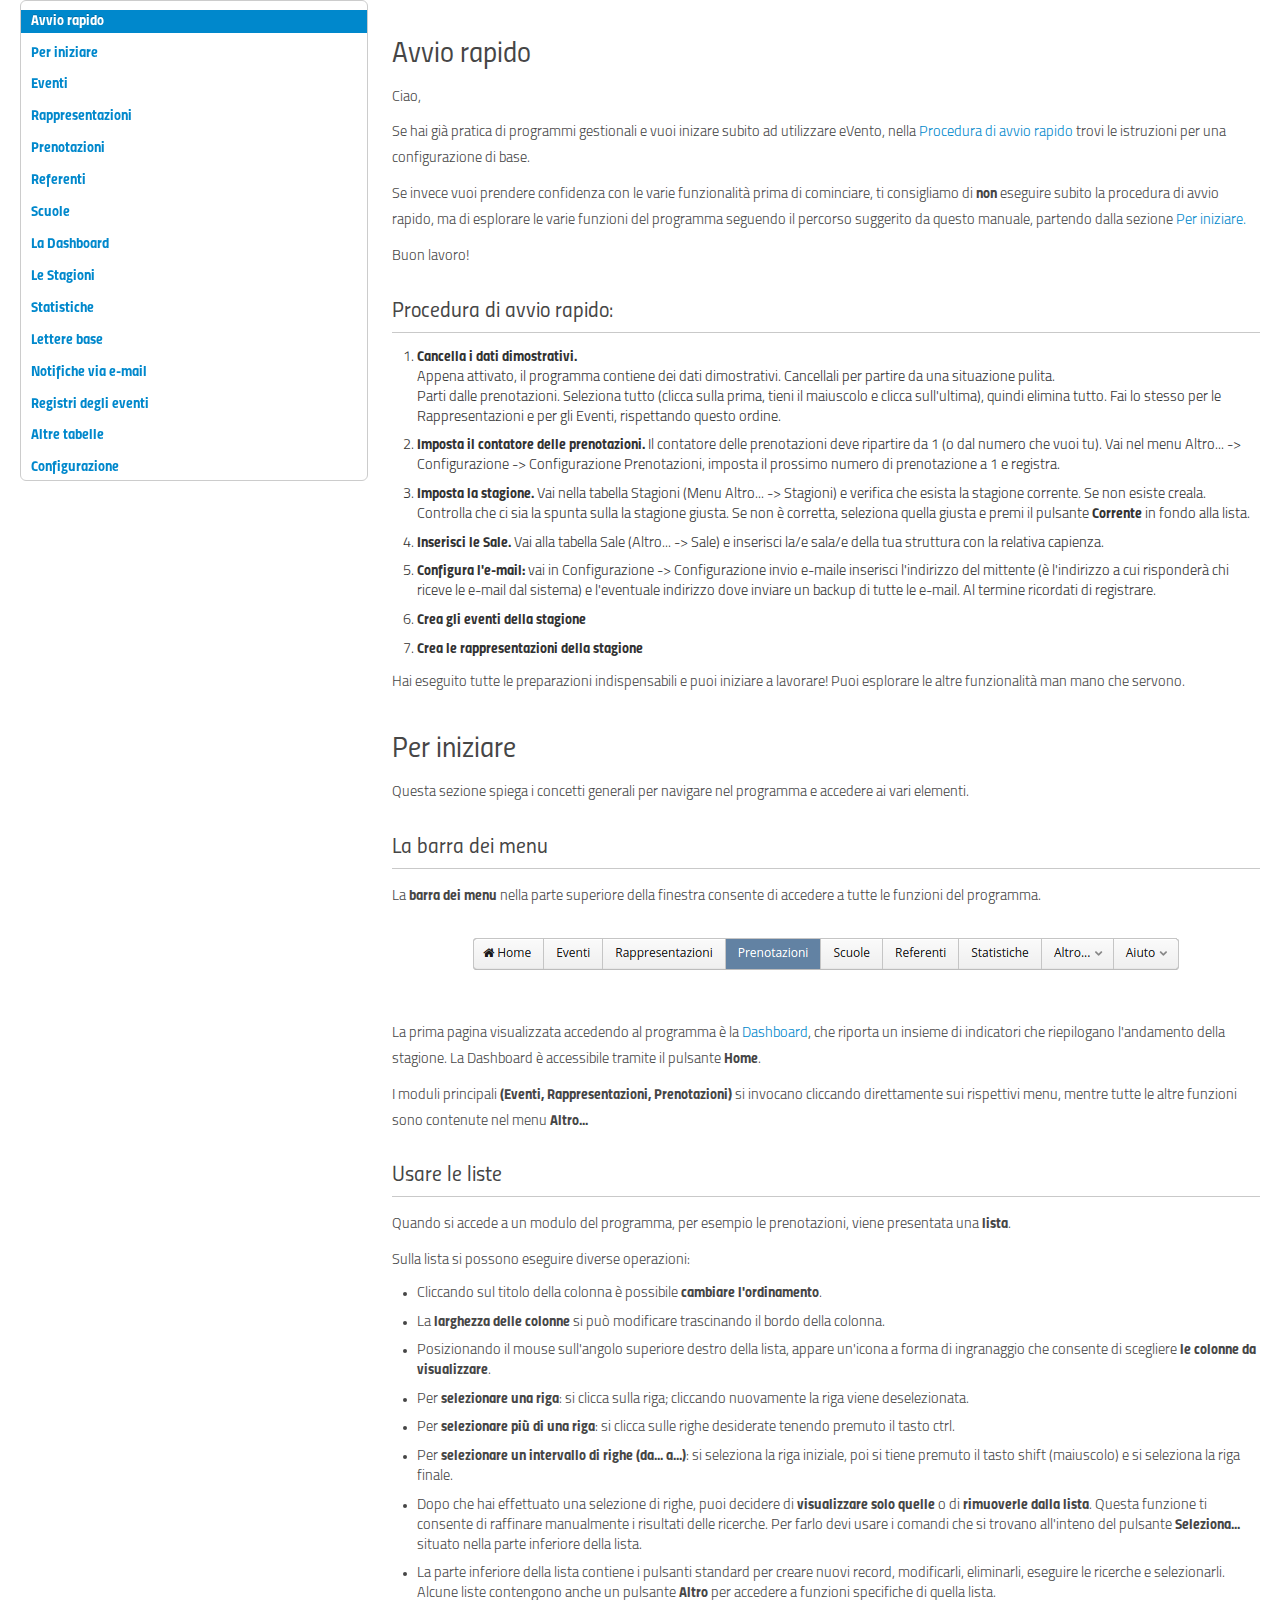
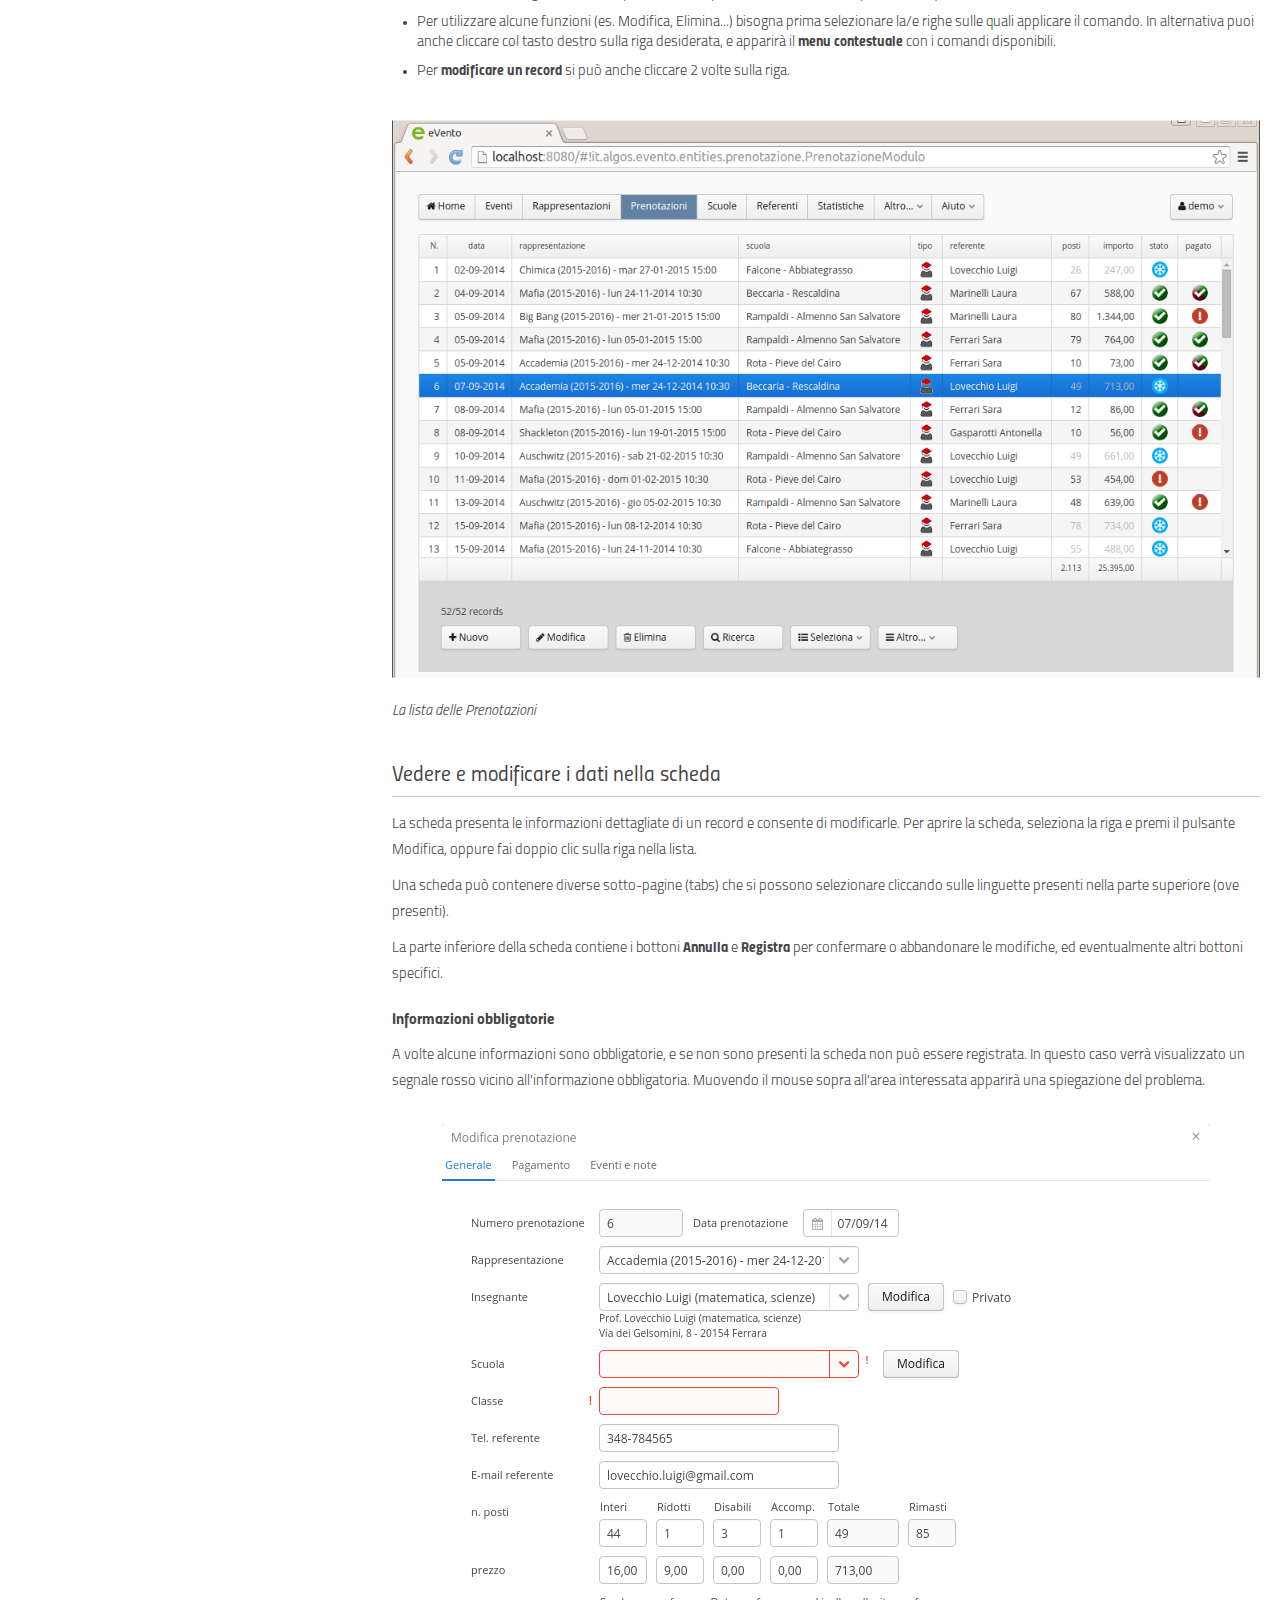
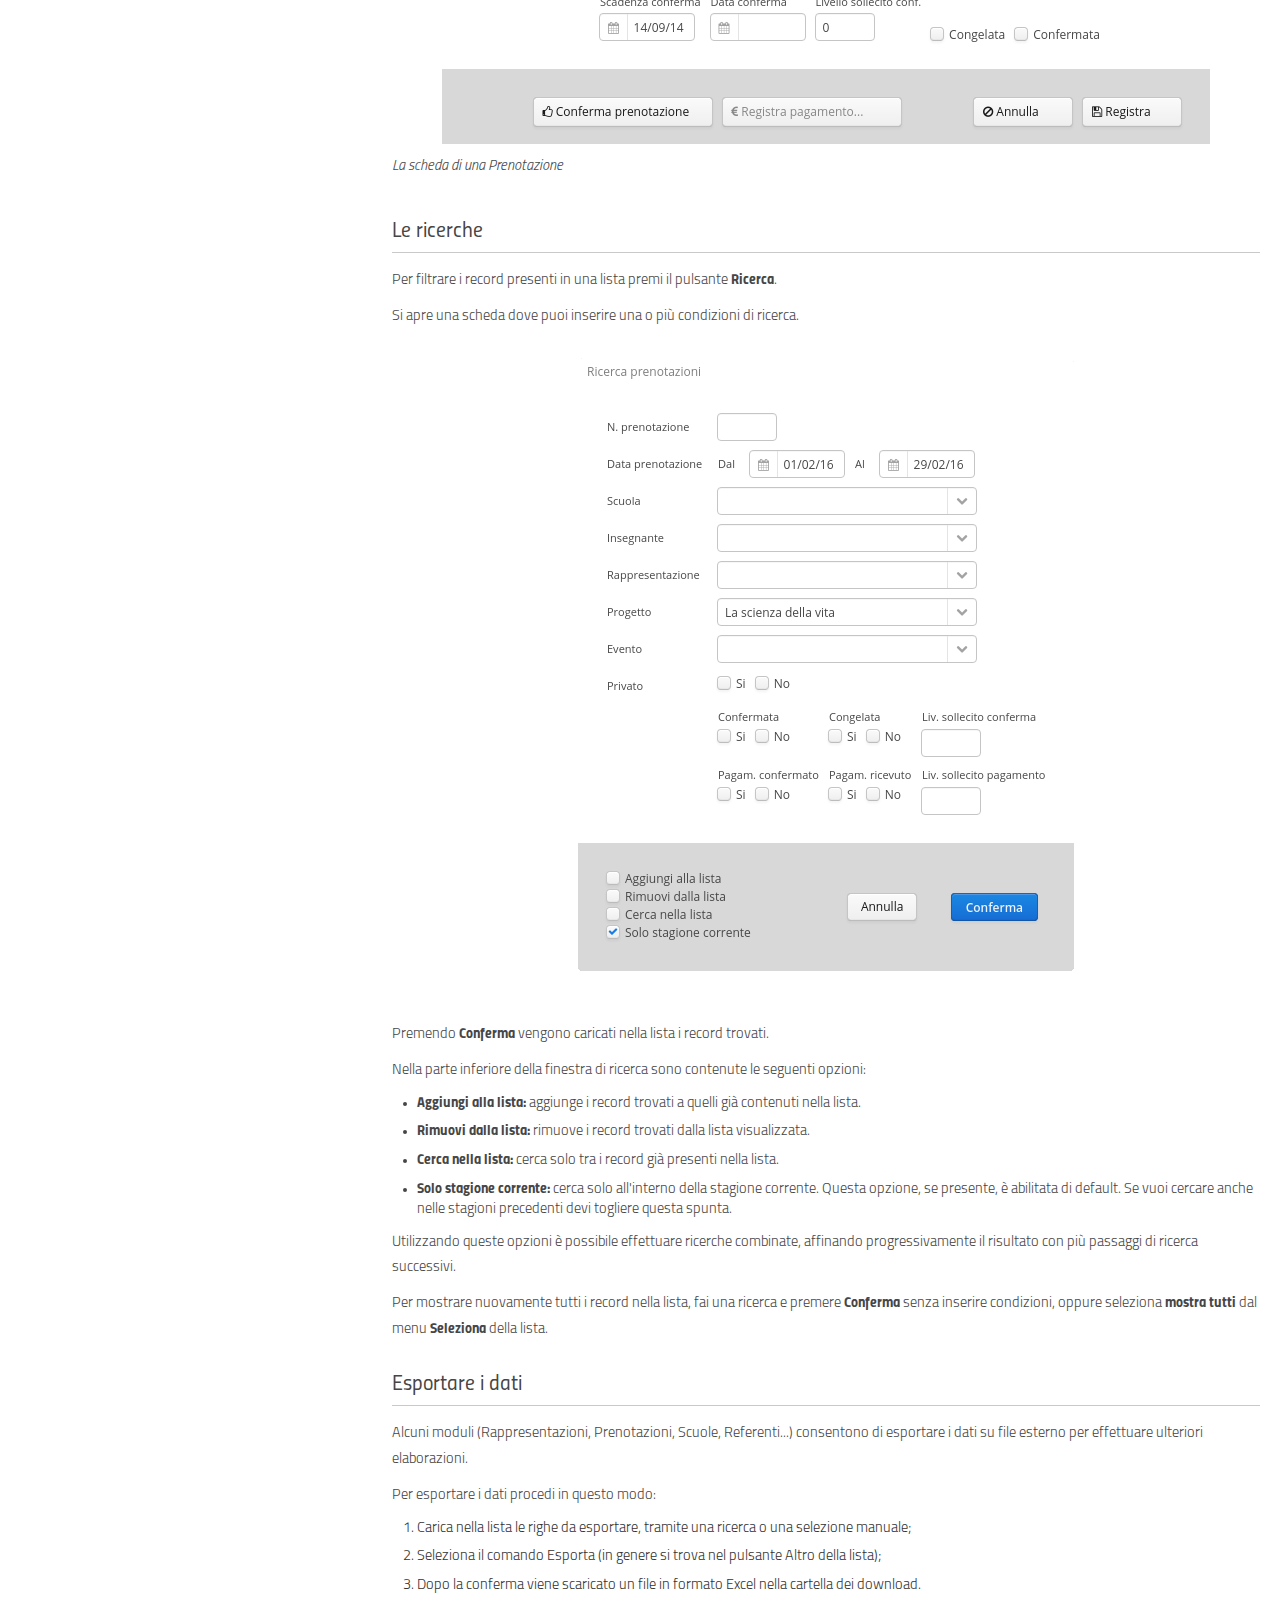
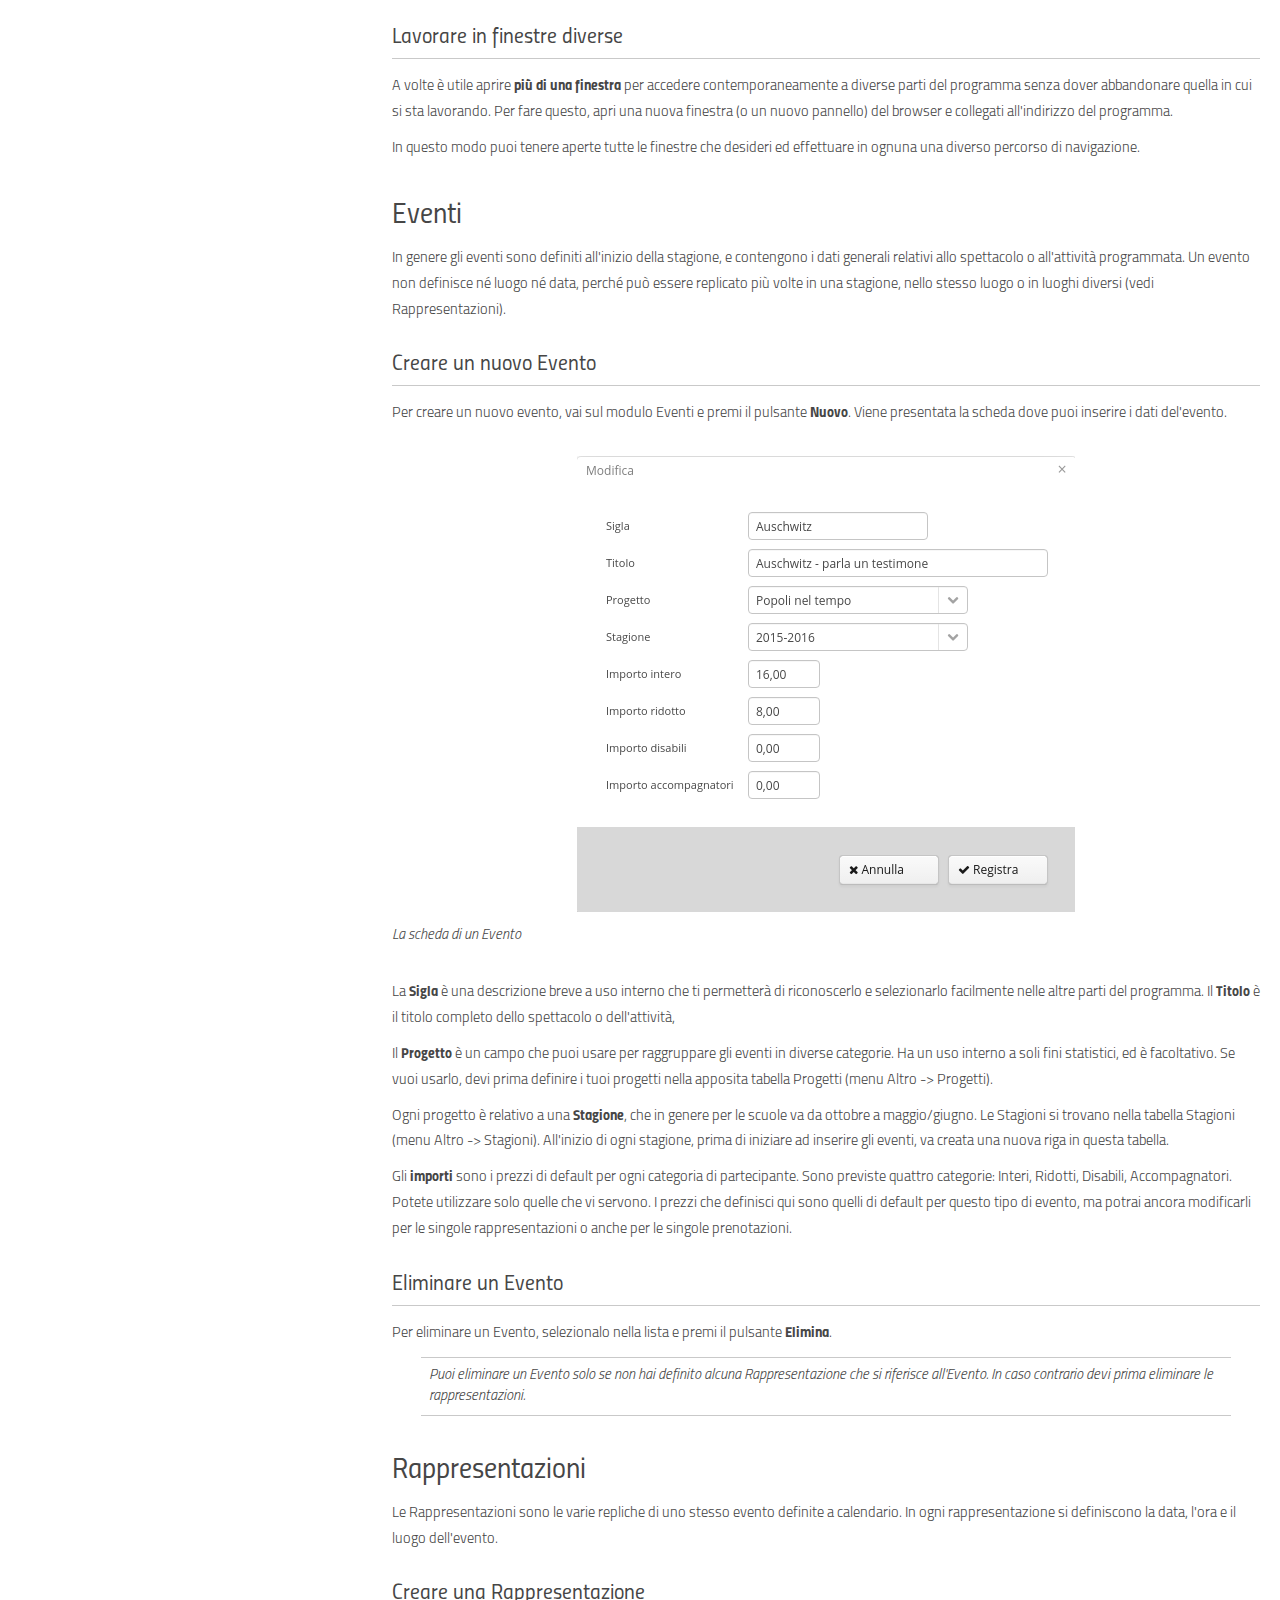
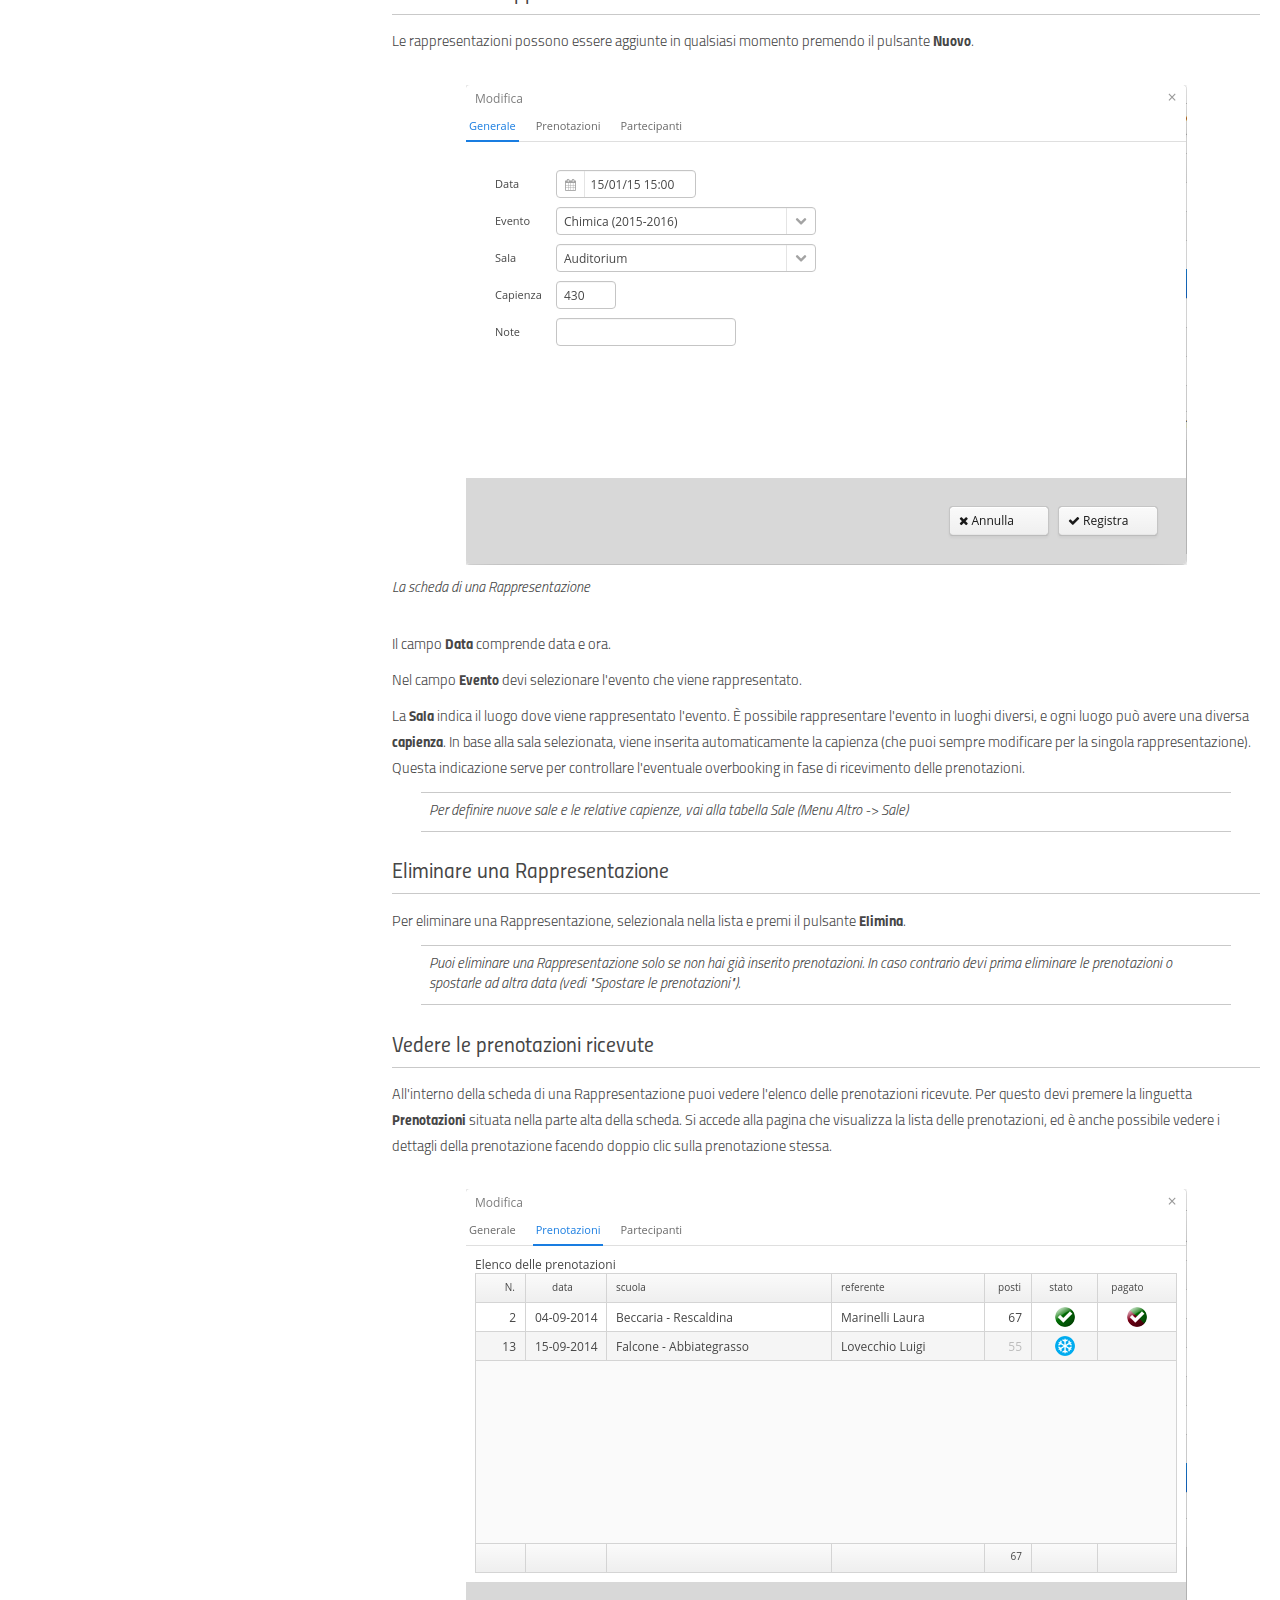
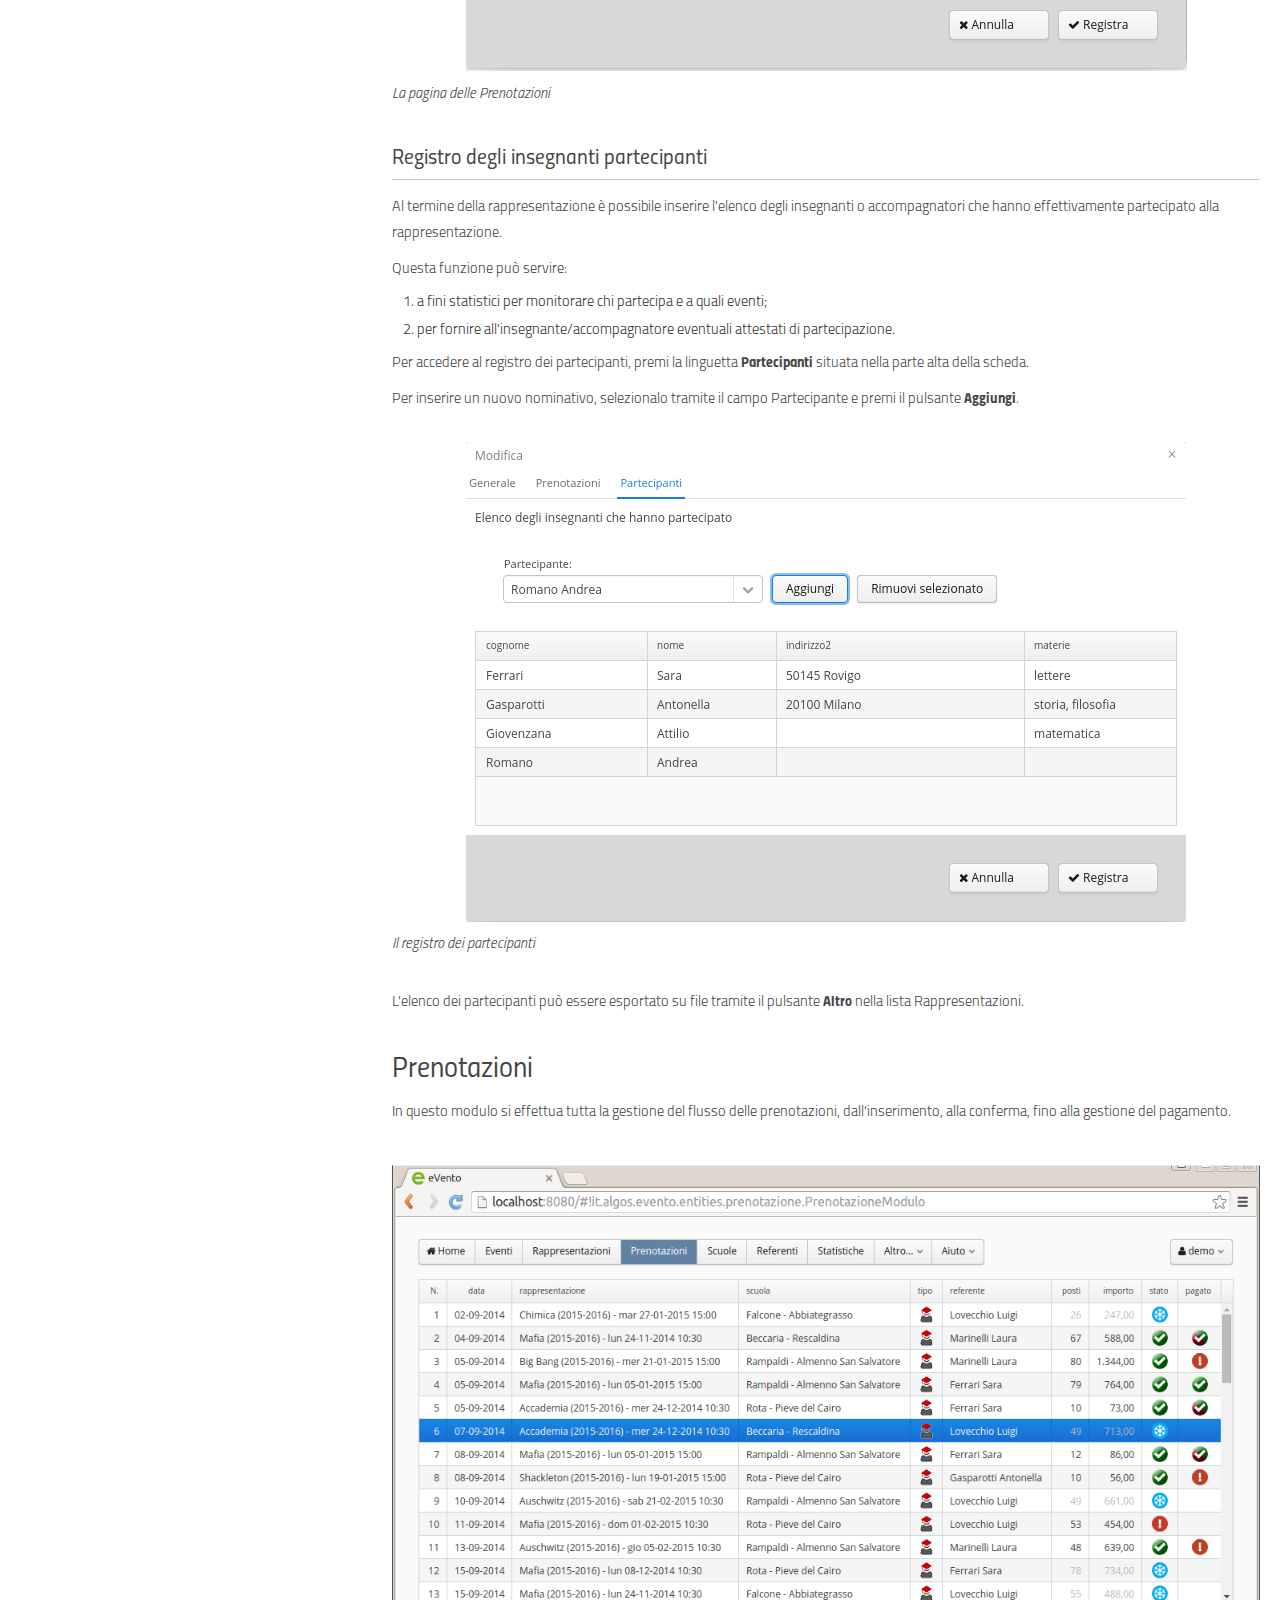
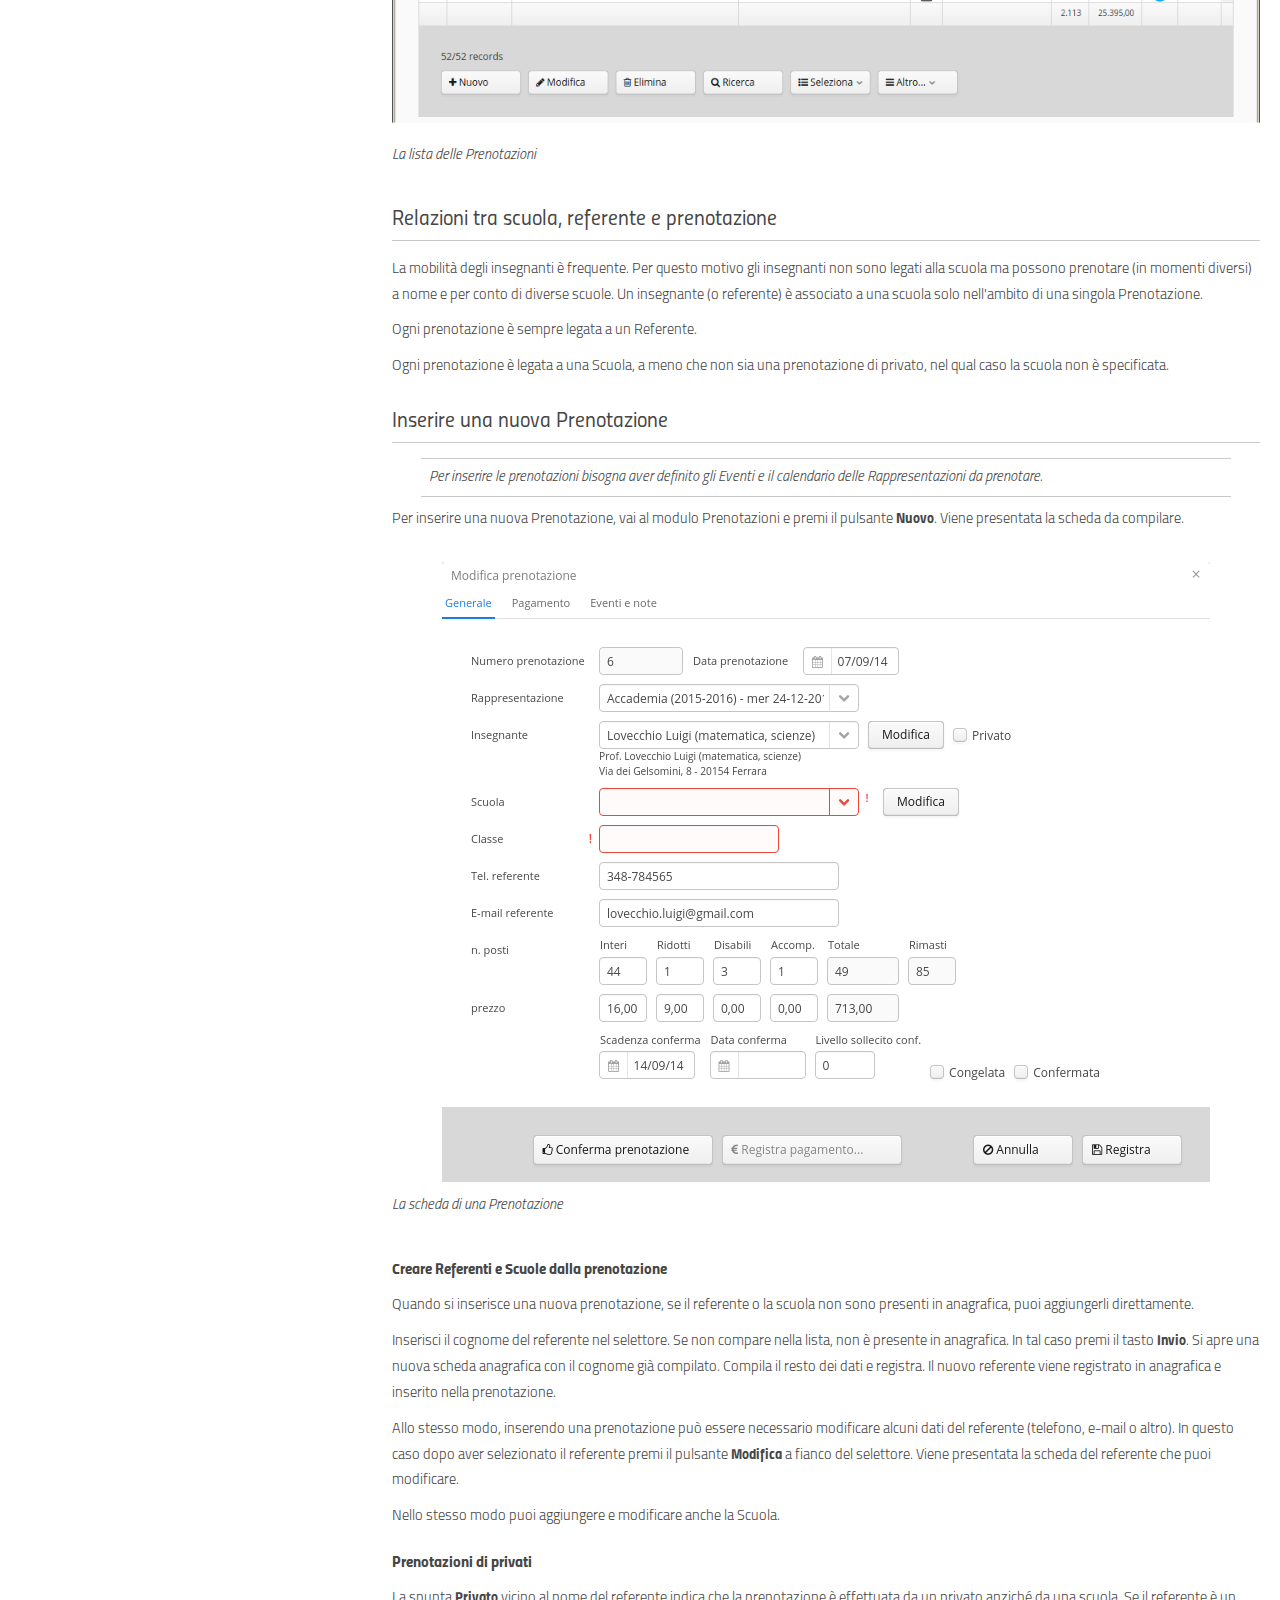
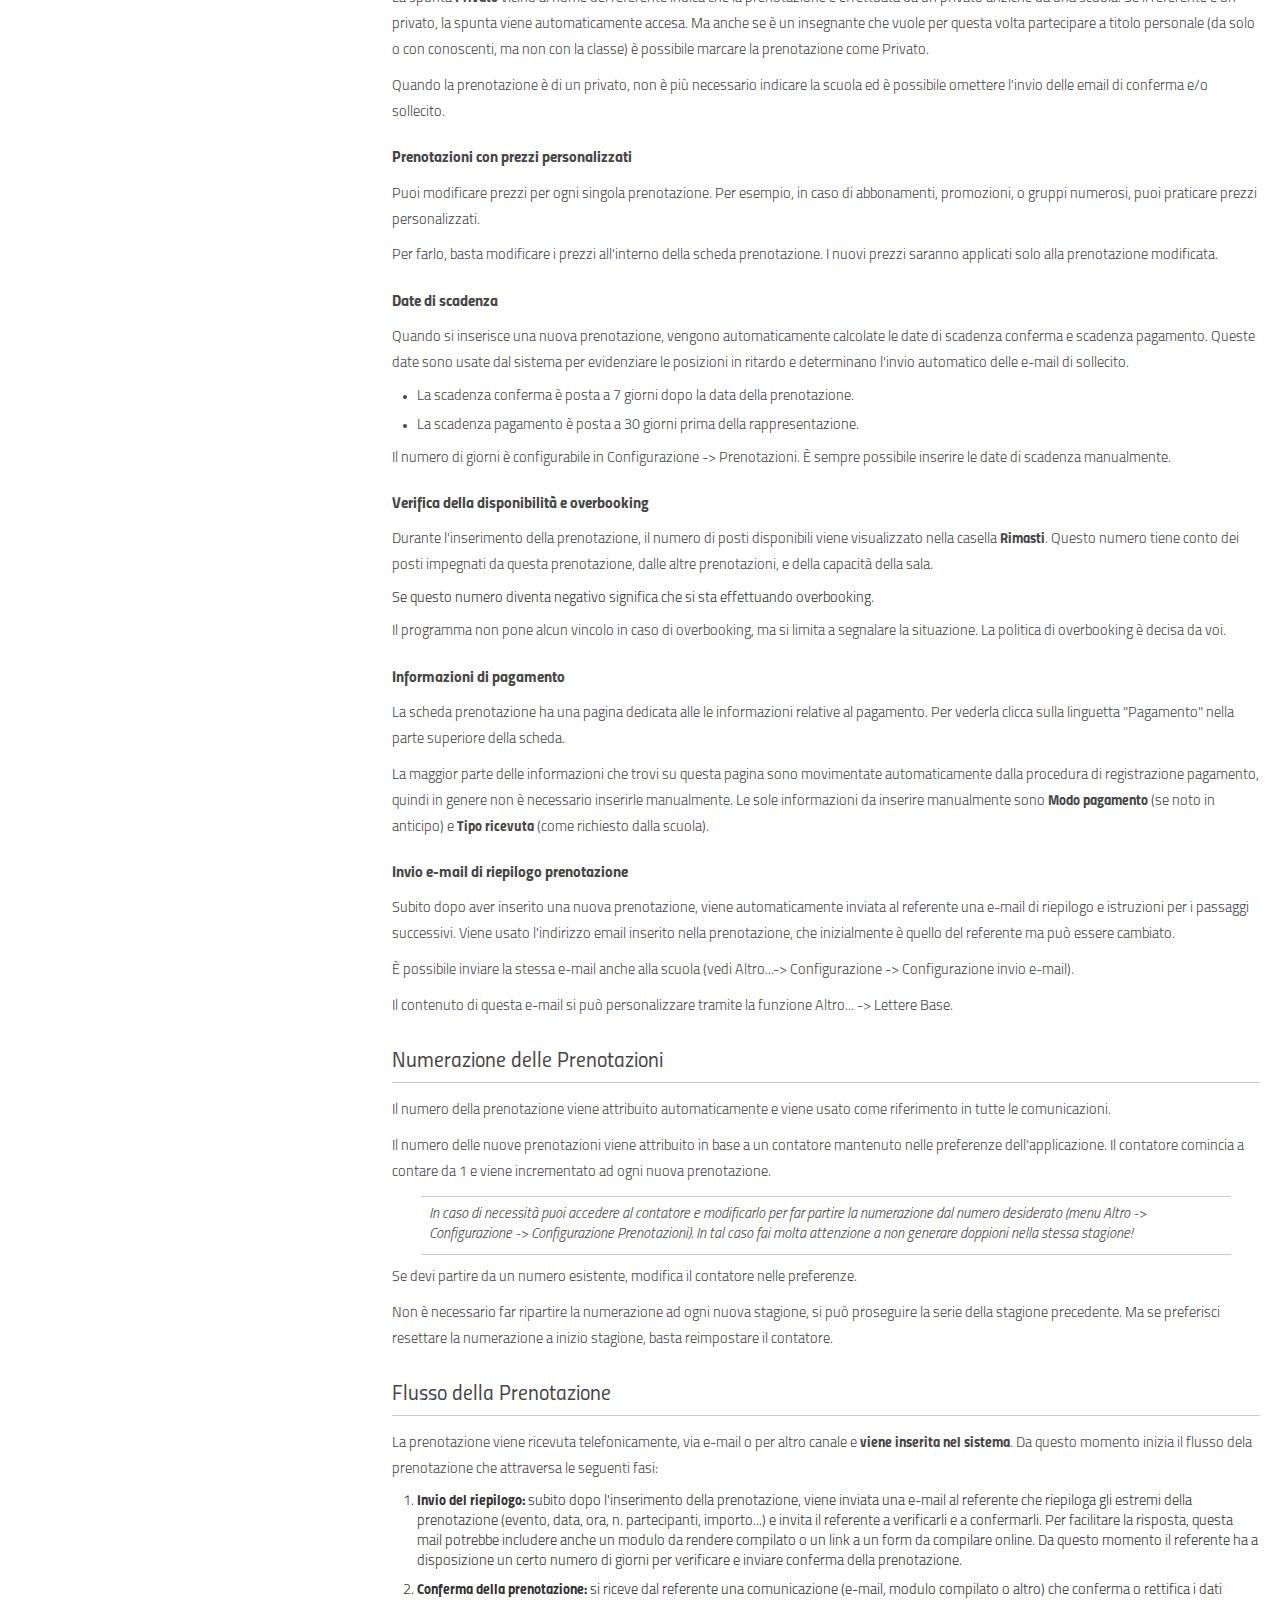
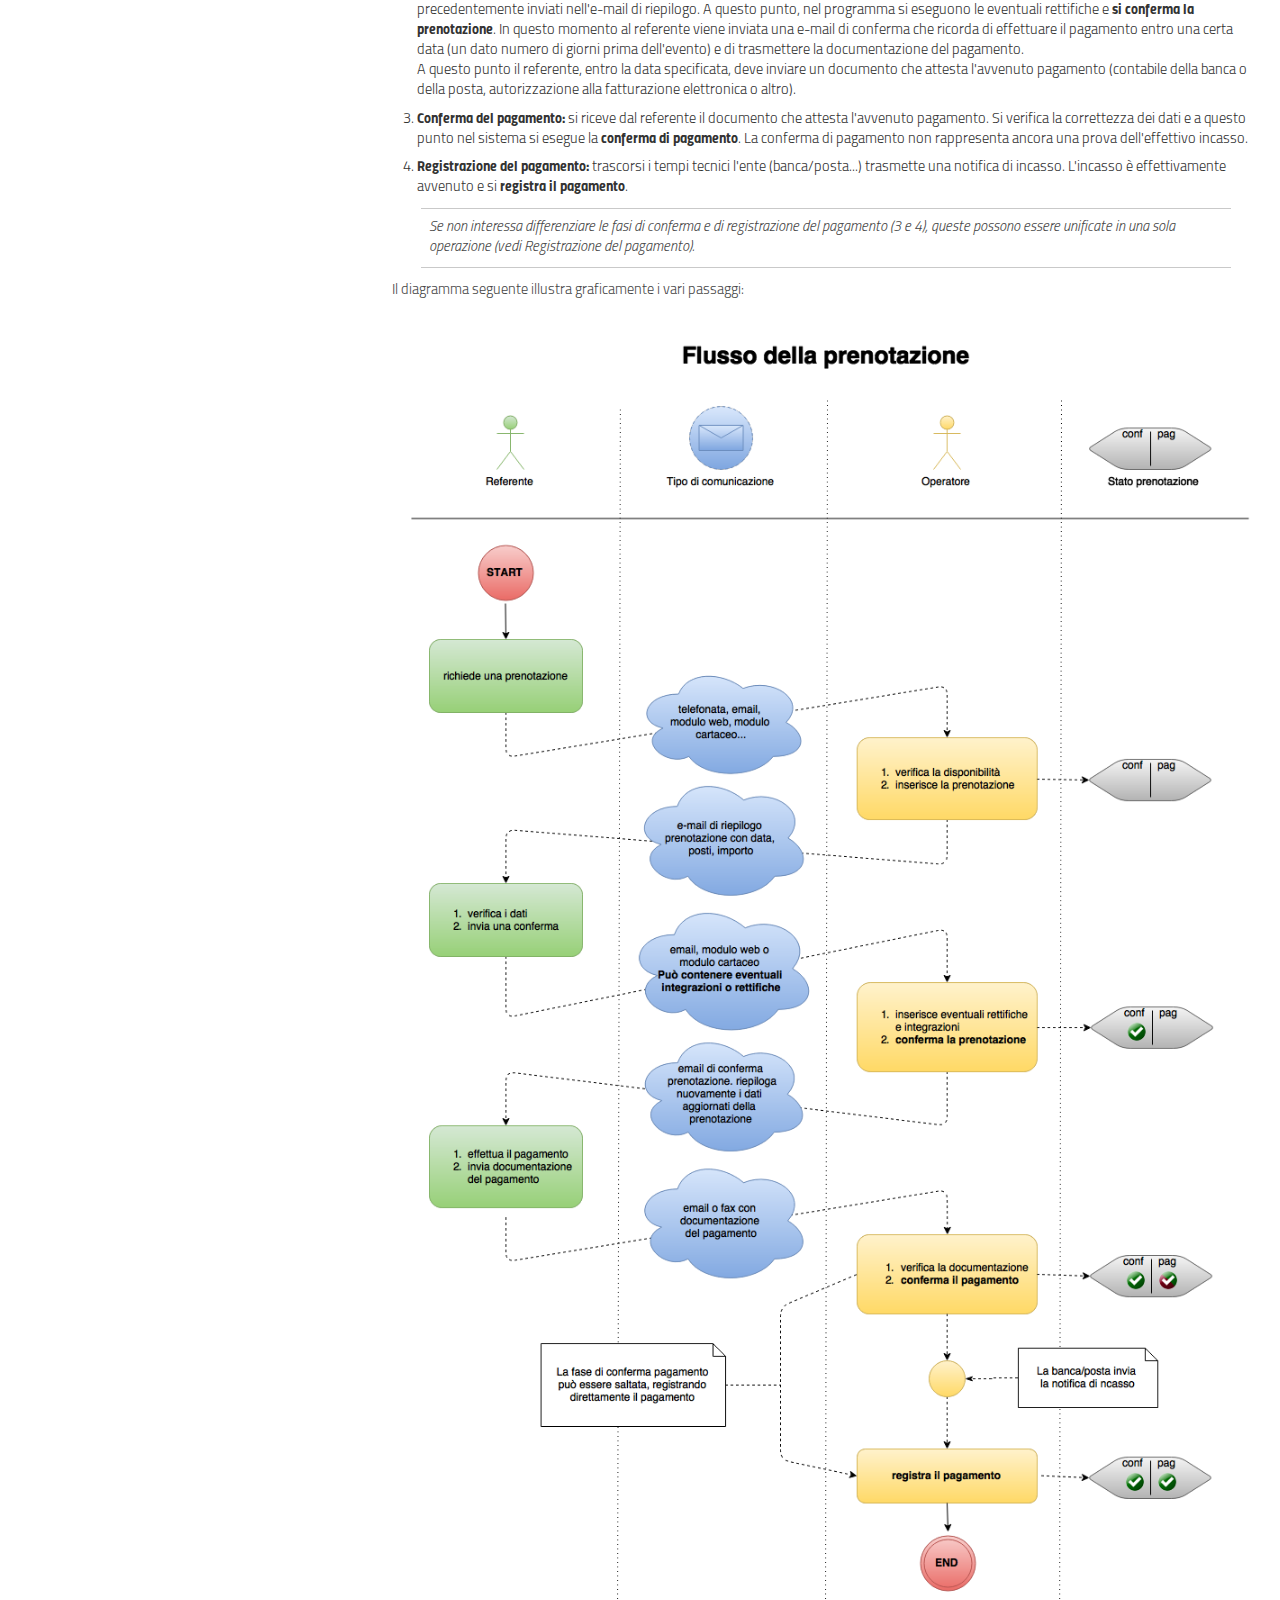
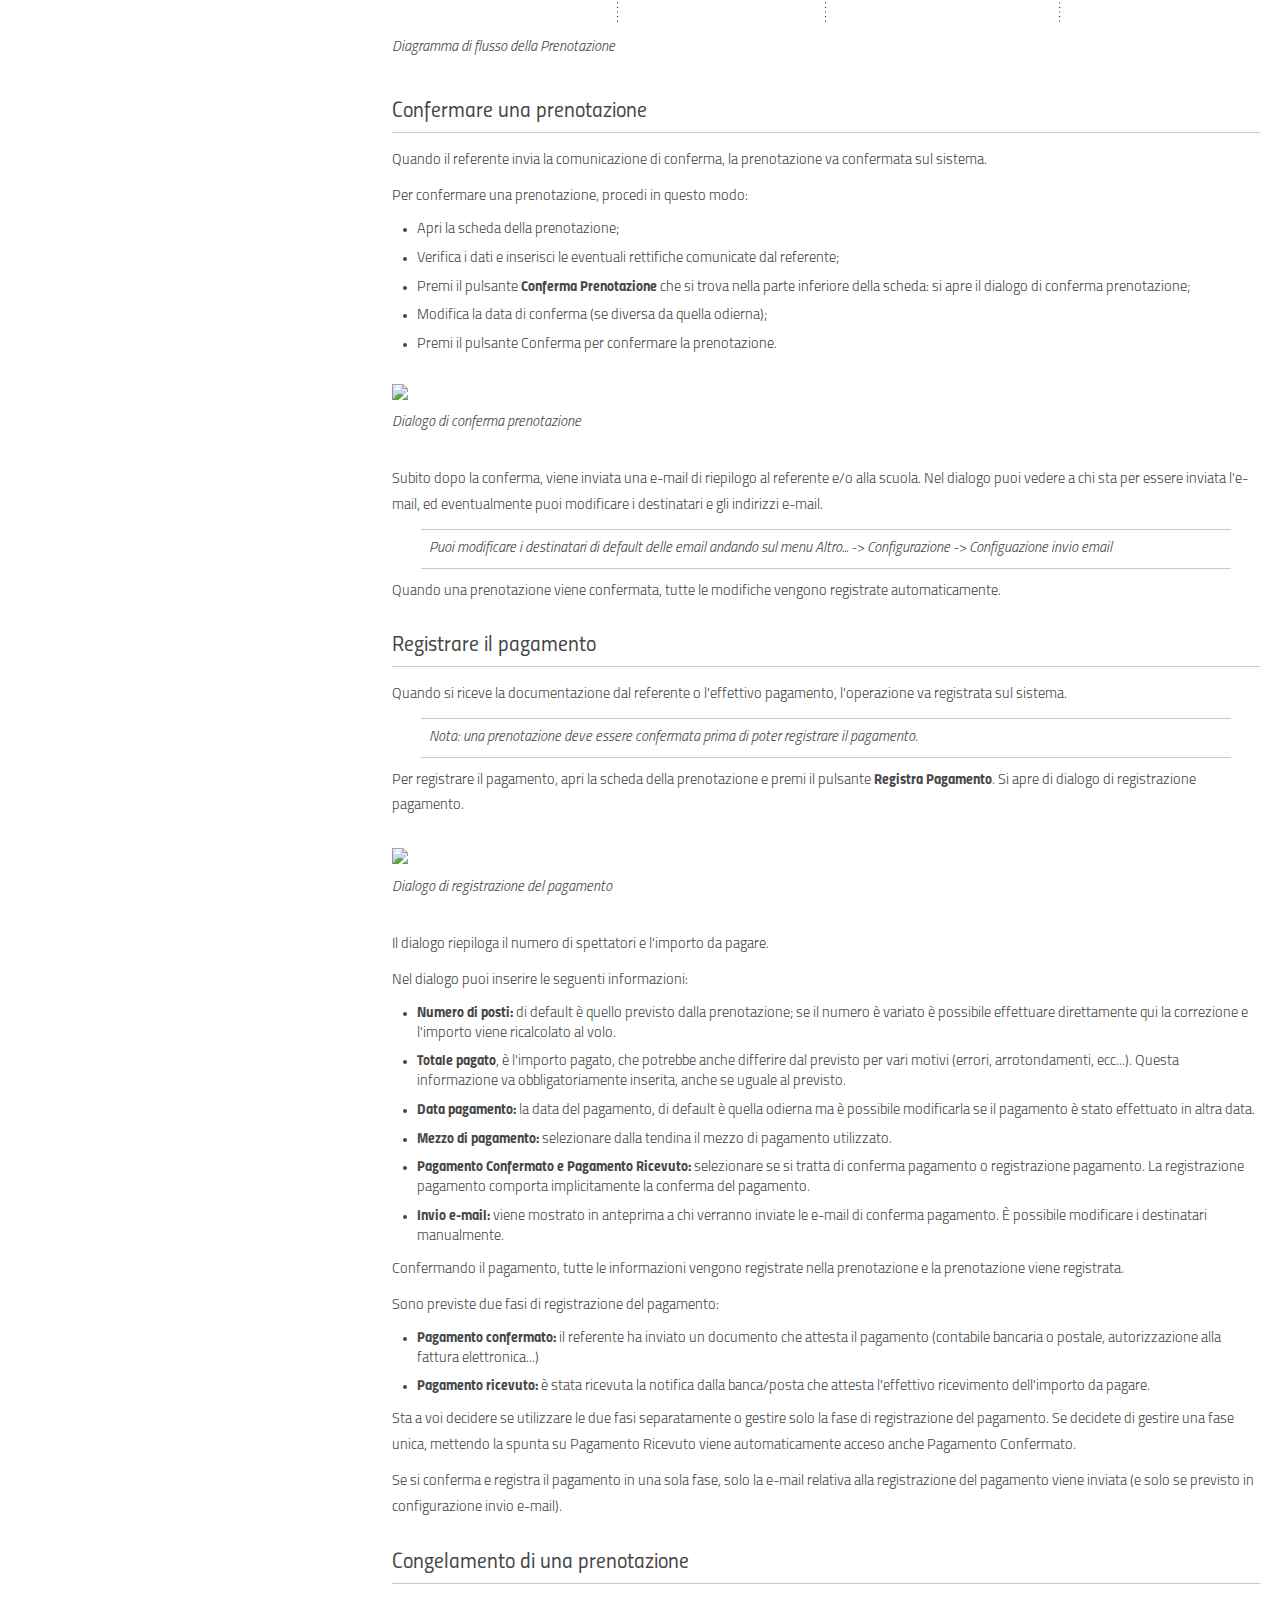
==== commit 02164e4d: "." ====
--- a/evento/vaadin/themes/asteriacultura/help/index.html
+++ b/evento/vaadin/themes/asteriacultura/help/index.html
@@ -49,7 +49,8 @@
         </p>
 
         <p>Se invece vuoi prendere confidenza con le varie funzionalità prima di cominciare, ti consigliamo di <strong>non</strong>
-            eseguire subito la procedura di avvio rapido, ma di esplorare le varie funzioni del programma seguendo il percorso suggerito da questo
+            eseguire subito la procedura di avvio rapido, ma di esplorare le varie funzioni del programma seguendo il
+            percorso suggerito da questo
             manuale, partendo dalla sezione <a href="#per-iniziare">Per iniziare.</a></p>
 
         <p>Buon lavoro!</p>
@@ -98,7 +99,10 @@
             funzioni del programma.</p>
         <img src="img/menubar.png"/>
 
-        <p>La prima pagina visualizzata accedendo al programma è la <a href="#dashboard">Dashboard</a>, che riporta un insieme di indicatori che riepilogano l'andamento della stagione. La Dashboard è accessibile tramite il pulsante <strong>Home</strong>.</p>
+        <p>La prima pagina visualizzata accedendo al programma è la <a href="#dashboard">Dashboard</a>, che riporta un
+            insieme di indicatori che riepilogano l'andamento della stagione. La Dashboard è accessibile tramite il
+            pulsante <strong>Home</strong>.</p>
+
         <p>I moduli principali <strong>(Eventi, Rappresentazioni, Prenotazioni)</strong> si invocano cliccando
             direttamente sui rispettivi menu, mentre tutte le altre funzioni sono contenute nel menu
             <strong>Altro...</strong></p>
@@ -703,32 +707,42 @@
 
         <p>Per aggiungere un referente premi il pulsante <strong>Nuovo</strong> e compila la scheda.</p>
 
-        <p>&Egrave; anche possibile aggiungere i referenti direttamente in fase di prenotazione, in ogni caso saranno
-            aggiunti all'anagrafica dei referenti e appariranno nella lista.</p>
-
         <img src="img/scheda_referente.png"/>
 
         <p class="dida">La scheda di un Referente</p>
 
 
+        <p class="nota">&Egrave; anche possibile aggiungere nuovi referenti direttamente dalla scheda dela prenotazione.<br>In
+            ogni caso, i referenti saranno aggiunti all'anagrafica dei referenti.</p>
+
+
         <h2>Gestione di privati</h2>
 
         <p>&Egrave; possibile identificare un referente come <strong>Privato</strong> tramite l'apposito indicatore
-            nella scheda del referente. Questo consente di gestire anche anagrafiche di privati e non solo di
-            insegnanti.</p>
-
-        <p>A livello di anagrafica del referente, non sono più presenti i campi Ordine scuola e Classe, e il sogetto ha
-            una icona diversa nella lsta. Mentre se si seleziona un privato quando si inserisce una prenotazione, la
-            prenotazione viene automaticamente marcata come <strong>Privato</strong>. Questo a sua volta disattiva
-            alcune funzionalità della prenotazione, come spiegato nella sezione <a href="#prenotazioni-di-privati">Prenotazioni
+            nella scheda. Questo consente di gestire anche anagrafiche di privati e non solo di insegnanti.</p>
+
+        <p>Quando un sogetto è identificato come Privato, i campi Ordine scuola e Classe non vengono più mostrati, e il
+            sogetto ha
+            una icona diversa nella lsta.</p>
+
+        <p>Se si seleziona un privato quando si inserisce una prenotazione, quest'ultima viene automaticamente marcata
+            come <strong>Privato</strong>.
+            Questo a sua volta disattiva alcuni controlli e funzionalità, come spiegato nella sezione <a
+                    href="#prenotazioni-di-privati">Prenotazioni
                 di privati</a>.</p>
 
         <h2>Importare nominativi da un file</h2>
 
-        <p>Se hai già un file con i nominativi dei referenti puoi importare i dati nel programma. Per fare questo vai
-            alla lista Referenti, premi il pulsante Altro e seleziona la funzione <strong>Importa</strong>. Si presenta
-            una maschera con le istruzioni per la preparazione del file. Prepara il file come specificato e procedi
-            all'importazione.</p>.
+        <p>Se hai già un file con i nominativi dei referenti, puoi importare i tuoi dati nel programma.</p>
+
+        <p>Il formato di file riconosciuto è Excel, e perché il file possa essere importato correttamente è necessario
+            attribuire determinati titoli alle colonne.</p>
+
+        <p>Tutti i dettagli sono riportati nella finestra di importazione. Per accedere, vai
+            alla lista Referenti, premi il pulsante <strong>Altro</strong> e seleziona la funzione
+            <strong>Importa</strong>.</p>
+
+        <p>Prepara il file come specificato e procedi all'importazione.</p>
 
         <h2>Eliminare un Referente</h2>
 
@@ -737,30 +751,37 @@
         <p class="nota">Puoi eliminare un Referente solo se non ha prenotazioni. In caso contrario devi prima eliminare
             le prenotazioni o assegnarle ad un altro referente.</p>
 
-        <a name="dashboard"></a><h1>La Dashboard</h1>
-        </a><p>La Dashboard è la pagina con gli indicatori grafici di andamento della stagione alla quale si arriva premento il pulsante <strong>Home</strong> del menu.. &Egrave;</p>
-        <p>QUI IMMAGINE GRAFICA E SPIEGARE LA DASH</p>
 
         <h1>Scuole</h1>
 
-        <p>Questo modulo mantiene l'archivio delle scuole che effettuano le prenotazioni e partecipano agli eventi.</p>
+        <p>Questo modulo gestisce l'archivio delle scuole che effettuano le prenotazioni e partecipano agli eventi.</p>
 
         <h2>Inserire le scuole</h2>
 
         <p>Per aggiungere una scuola premi il pulsante <strong>Nuovo</strong> e compila la scheda.</p>
+
         <img src="img/scheda_scuola.png"/>
 
         <p class="dida">La scheda di una Scuola</p>
 
 
-        <p>&Egrave; anche possibile aggiungere le scuole direttamente in fase di prenotazione, in ogni caso saranno
+        <p class="nota">&Egrave; anche possibile aggiungere le scuole direttamente in fase di prenotazione.<br>In ogni
+            caso saranno
             aggiunte all'anagrafica delle scuole e appariranno nella lista.</p>
 
         <h2>Importare le scuole da un file</h2>
 
-        <p>Se hai già un file con le scuole puoi importare i dati nel programma. Per fare questo vai alla lista Scuole,
-            premi il pulsante Altro e seleziona la funzione <strong>Importa</strong>. Si presenta una maschera con le
-            istruzioni per la preparazione del file. Prepara il file come specificato e procedi all'importazione.</p>.
+        <p>Se hai già un file con i nominativi delle scuole, puoi importare i tuoi dati nel programma.</p>
+
+        <p>Il formato di file riconosciuto è Excel, e perché il file possa essere importato correttamente è necessario
+            attribuire determinati titoli alle colonne.</p>
+
+        <p>Tutti i dettagli sono riportati nella finestra di importazione. Per accedere, vai
+            alla lista Scuole, premi il pulsante <strong>Altro</strong> e seleziona la funzione
+            <strong>Importa</strong>.</p>
+
+        <p>Prepara il file come specificato e procedi all'importazione.</p>
+
 
         <h2>Eliminare una Scuola</h2>
 
@@ -770,44 +791,114 @@
             eliminare le prenotazioni o assegnarle ad altra scuola.</p>
 
 
+        <a name="dashboard"></a>
+
+        <h1>La Dashboard</h1>
+        </a><p>La Dashboard è la pagina con gli indicatori grafici che rappresentano andamento della stagione
+        corrente.</p>
+
+        <p>Si arriva a questa pagina premendo il pulsante <strong>Home</strong> sulla barra del menu.</p>
+
+        <p>Qui puoi trovare i principali indicatori dello stato delle prenotazioni aggiornati in tempo reale, e premendo
+            su questi accedere
+            direttamente alle prenotazioni che presentano delle criticità.</p>
+        <img src="img/dashboard.png"/>
+
+        <p>La <strong>prima riga</strong> (prenotazioni scadute, conferme pagamento scadute e pagamenti scaduti) riporta
+            il numero di
+            prenotazioni che si trovano nelle diverse fasi di scadenza.</p>
+
+        <p>Le <strong>tre barre sottostanti</strong> riportano le prenotazioni nei vari stati di avanzamento. La prima
+            barra rappresenta
+            il numero di prenotazioni, la seconda i posti prenotati e la terza il valore.</p>
+
+        <p>Più sotto ancora trovi le seguenti indicazioni:</p>
+        <ul>
+            <li><strong>Rappresentazioni effettuate:</strong> Il numero di rappresentazioni effettuate fino ad oggi e
+                quante ne mancano alla fine della stagione. &Egrave;
+                determinato in base alla data di oggi e alle date delle rappresentazioni.
+            </li>
+            <li><strong>Prenotazioni ricevute:</strong> il numero totale di prenotazioni ricevute nella stagione
+                (comprese quelle congelate).
+            </li>
+            <li><strong>Posti prenotati:</strong> il numero di posti fino ad ora prenotati (compresi quelli
+                congelati) e la capienza teorica disponibile in base alla capacità delle sale.
+            </li>
+
+        </ul>
+
+        <p>Tutti gli elementi grafici sono attivi. Posizionando il puntatore su un elemento vengono visualizzati
+            ulteriori dettagli, e cliccando sull'elemento si apre la lista delle relative prenotazioni.</p>
+
         <h1>Le Stagioni</h1>
 
-        <p>Il sistema mantiene sempre in linea i dati della stagione corrente e di tutte quelle passate. Ma per non
-            appesantire le liste con dati inutili, filtra tutti i dati sulla <strong>Stagione corrente</strong>.</p>
+        <p>Il sistema mantiene sempre in linea i dati della stagione corrente e di tutte quelle passate. Ma per
+            mantenere il fuoco sui dati attuali, di default filtra tutti i dati sulla <strong>Stagione corrente</strong>.
+        </p>
 
         <p>A questo scopo, gli Eventi sono associati a una Stagione, e di conseguenza lo sono anche tutte le
-            Rappresentazioni e Prenotazioni collegate.</p>
+            Rappresentazioni e Prenotazioni ad essi collegate.</p>
 
         <h2>Il filtro sulla Stagione Corrente</h2>
 
         <p>Quando si effettua una ricerca di Eventi, Rappresentazioni o Prenotazioni, nel dialogo delle condizioni di
-            ricerca c'è la spunta <strong>Solo stagione corrente</strong>, che è automaticamente selezionata. In questo
+            ricerca è automaticamente selezionata la spunta <strong>Solo stagione corrente</strong>. In questo
             modo, tutti i risultati sono filtrati sulla stagione corrente.</p>
 
         <p>Se si vogliono effettuare ricerche anche sulle stagioni precedenti è necessario togliere questa spunta nel
-            dialogo di ricerca.</p>
+            dialogo di ricerca, e la ricerca opererà su tutte le stagioni.</p>
         <img src="img/checkbox_stagione_corrente.png"/>
+
+        <p class="dida">Il checkbox nella maschera di ricerca</p>
 
         <h2>La tabella Stagioni</h2>
 
         <p>Per utilizzare questo meccanismo è necessario inserire le stagioni nella tabella Stagioni, e identificare
             qual'è la stagione corrente. La tabella Stagioni è accessibile tramite il menu Altro... -> Stagioni.</p>
 
-        <p>Ogni anno, all'inizio della stagione, si inserisce una nuova riga in questa tabella e si definisce come
-            Stagione Corrente. Per fare questo si seleziona la riga e si preme il pulsante <strong>Corrente</strong> al
-            piede della lista.</p>
-
         <p>La stagione ha un nome e le date di inizio e di fine. Le date hanno solo scopo indicativo, non
             funzionale.</p>
 
+        <p>Ogni anno, all'inizio della stagione, si inserisce una nuova riga in questa tabella e la si definisce come
+            Stagione Corrente. Per fare questo si seleziona la riga e si preme il pulsante <strong>Corrente</strong> al
+            piede della lista. La spunta Corrente viene spostata sulla nuova stagione e da questo momento verranno
+            sempre visualizzati i dati della nuova stagione.</p>
+
         <p>&Egrave; possibile in qualsiasi momento selezionare una diversa Stagione Corrente, e tutto il programma
             risulterà filtrato sulla Stagione selezionata.</p>
 
-        <p class="nota">Non è possibile eliminare una Stagione se ci sono degli eventi ad essa collegati.</p>
+        <p class="nota">Non è possibile eliminare una Stagione se ci sono degli Eventi ad essa collegati.</p>
+
 
         <h1>Statistiche</h1>
 
-        <p>bla bla</p>
+        <p>Il modulo <strong>Statistiche</strong>, accessibile dalla barra del menu, consente di eseguire varie
+            elaborazioni dei dati esistenti, visualizzare il risultato ed esportarlo su file.</p>
+
+        <img src="img/statistiche1.png"/>
+
+        <p class="dida">Statistica per Evento</p>
+
+        <img src="img/statistiche2.png"/>
+
+        <p class="dida">Statistica per mese</p>
+
+        <p>Le statistiche analizzano un periodo temporale che va sempre specificato prima di avviare l'elaborazione.</p>
+        <p>Sono disponibili le seguenti statistiche:</p>
+        <ul>
+            <li><strong>Statistica per Evento:</strong> numero di posti e incassi suddivisi per Evento</li>
+            <li><strong>Statistica per Rappresentazione:</strong> numero di posti e incassi suddivisi per
+                Rappresentazione
+            </li>
+            <li><strong>Statistica per Scuola:</strong> numero di posti e incassi suddivisi per Scuola</li>
+            <li><strong>Statistica per Mese:</strong> numero di posti e incassi suddivisi per mese</li>
+            <li><strong>Statistica per Referente:</strong> quali referenti hanno effettivamente partecipato alle varie
+                rappresentazioni. Questa statistica si basa sui dati inseriti (dopo la rappresentazione) nella lista dei
+                partecipani collocata all'interno della scheda della Rappresentazione
+            </li>
+
+        </ul>
+
 
         <h1>Lettere base</h1>
 
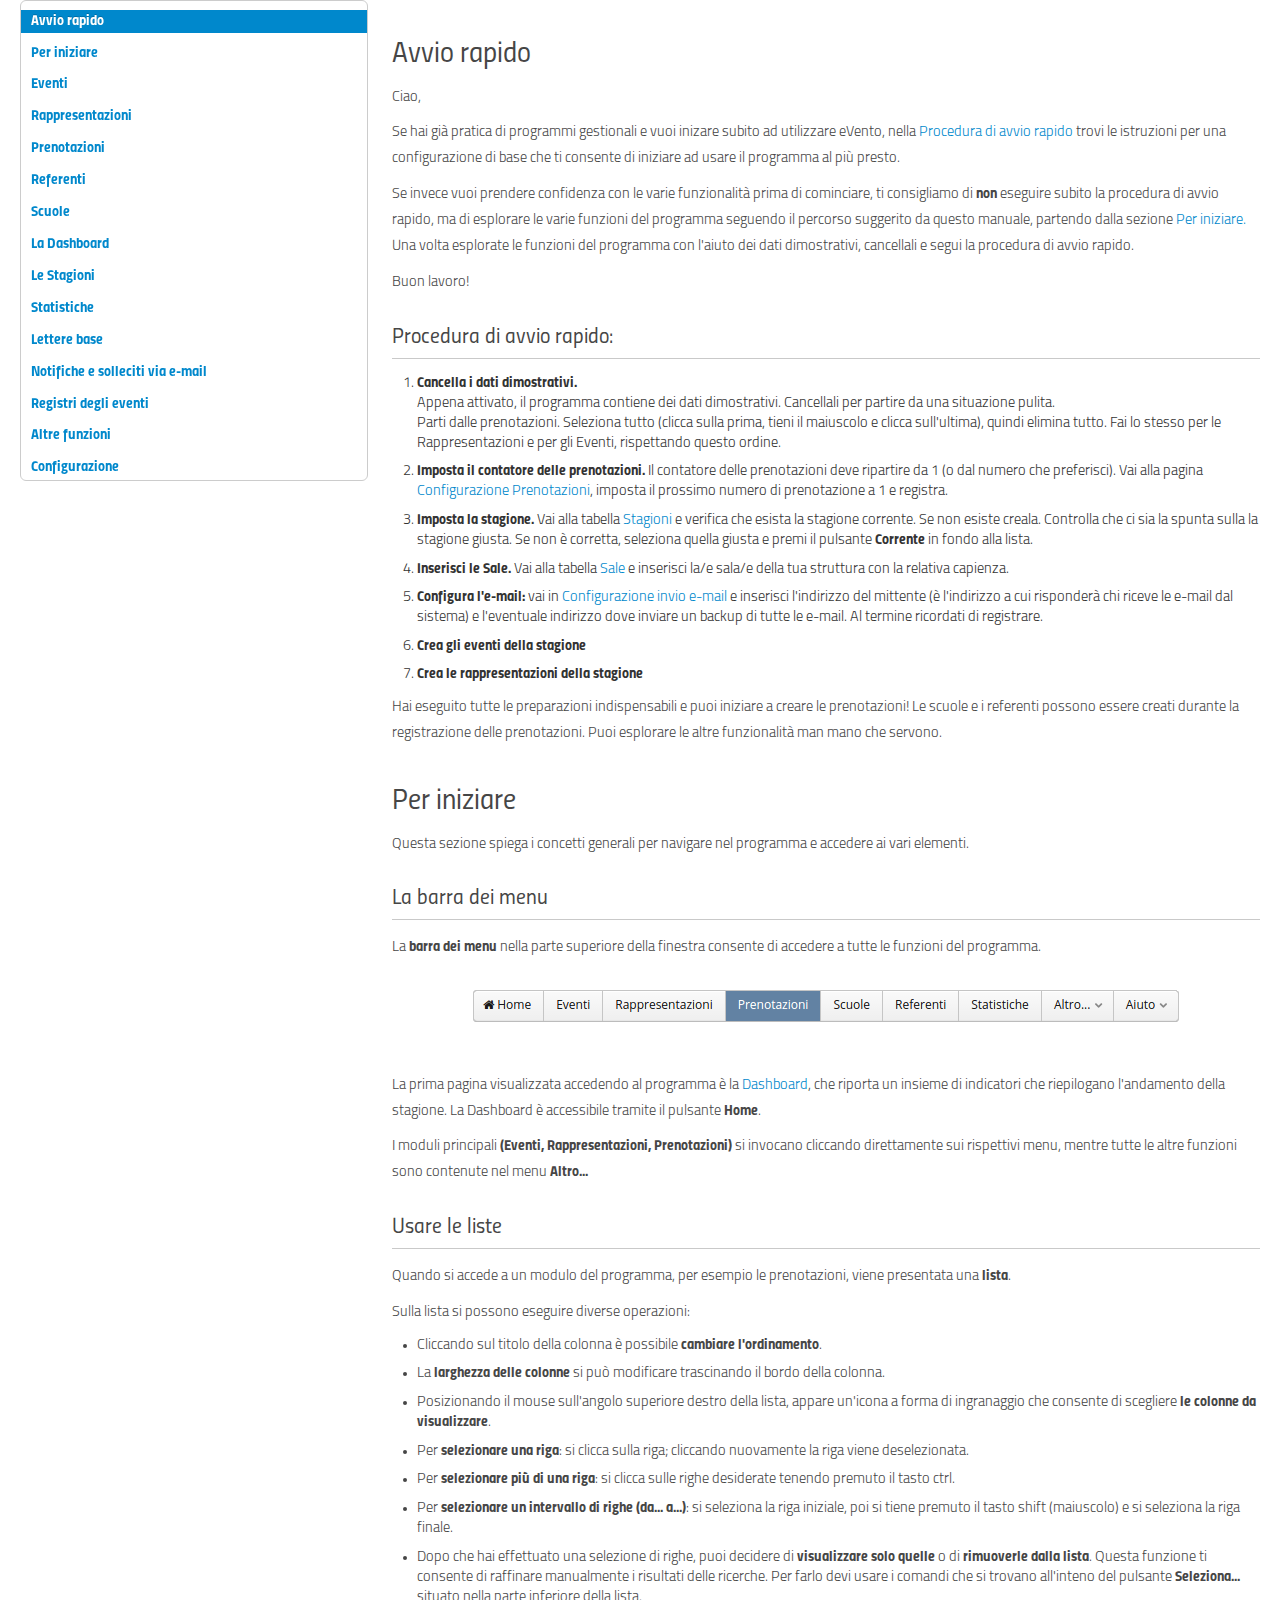
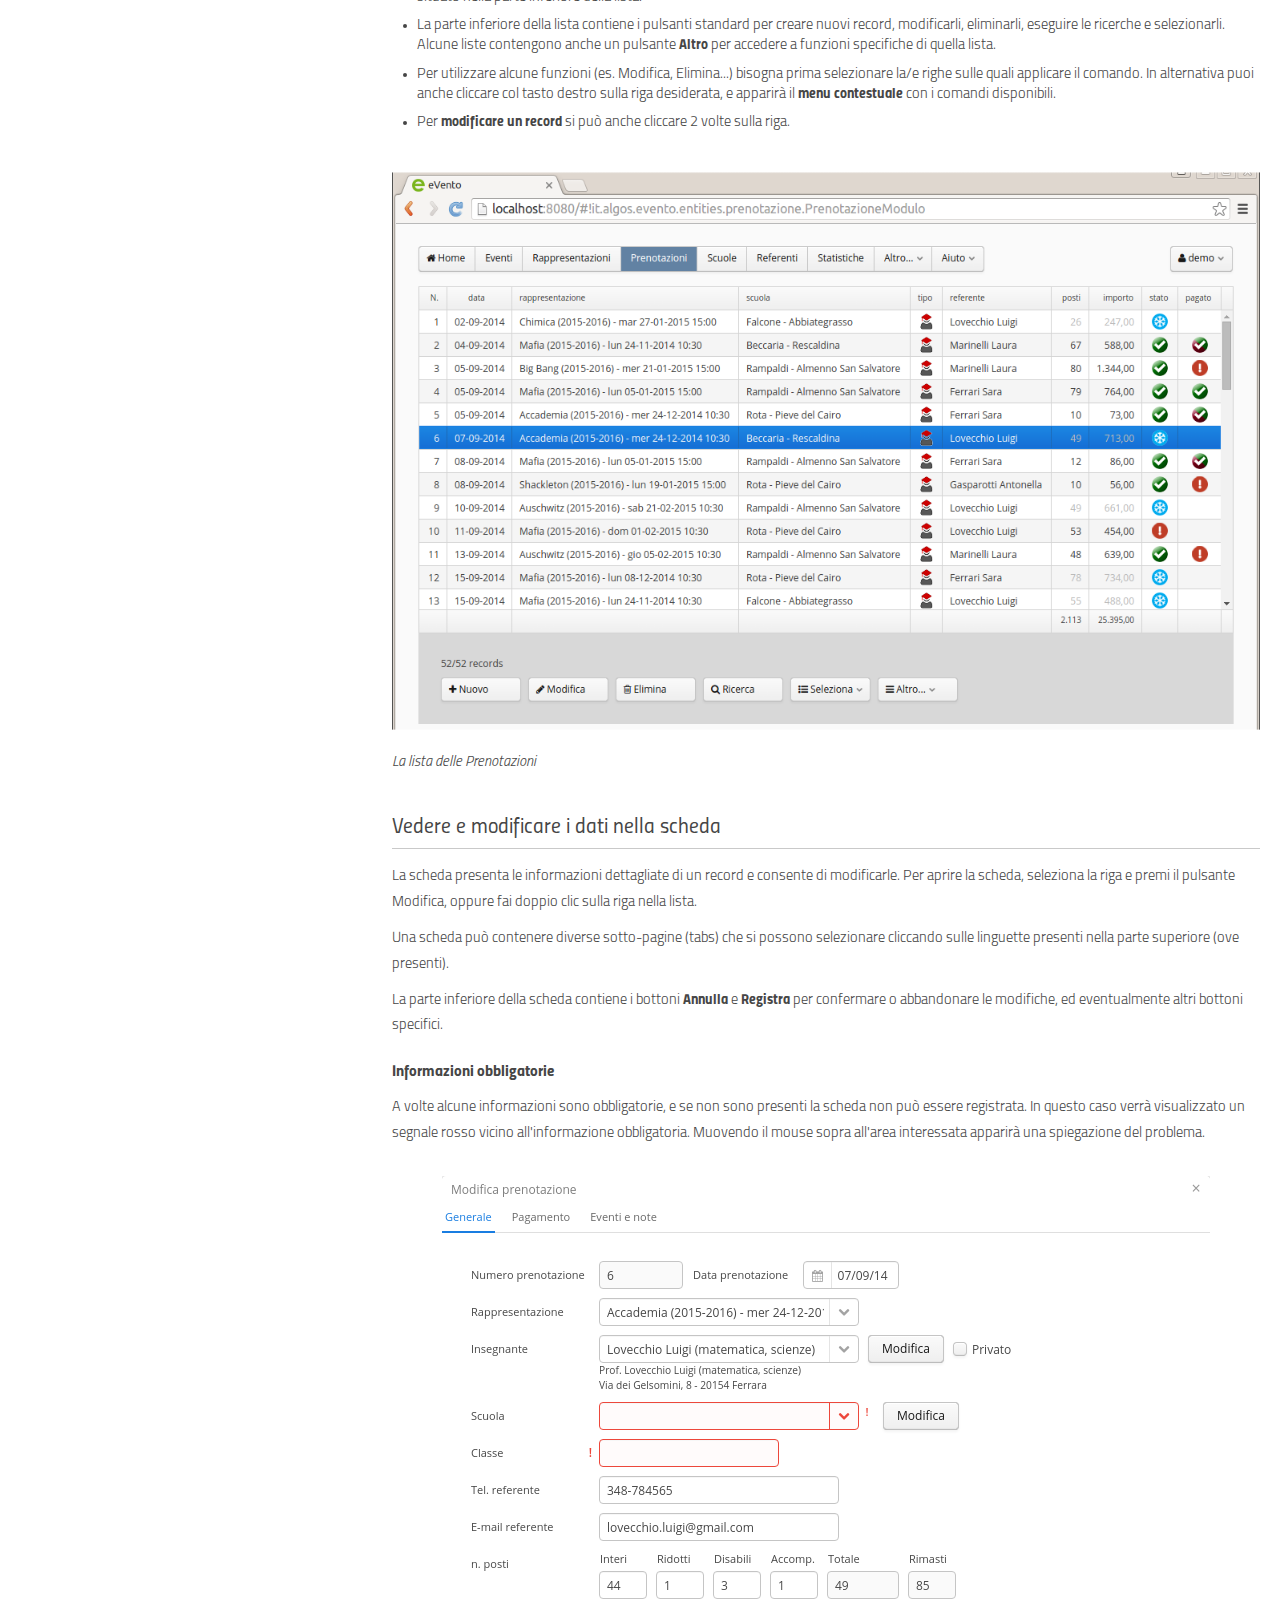
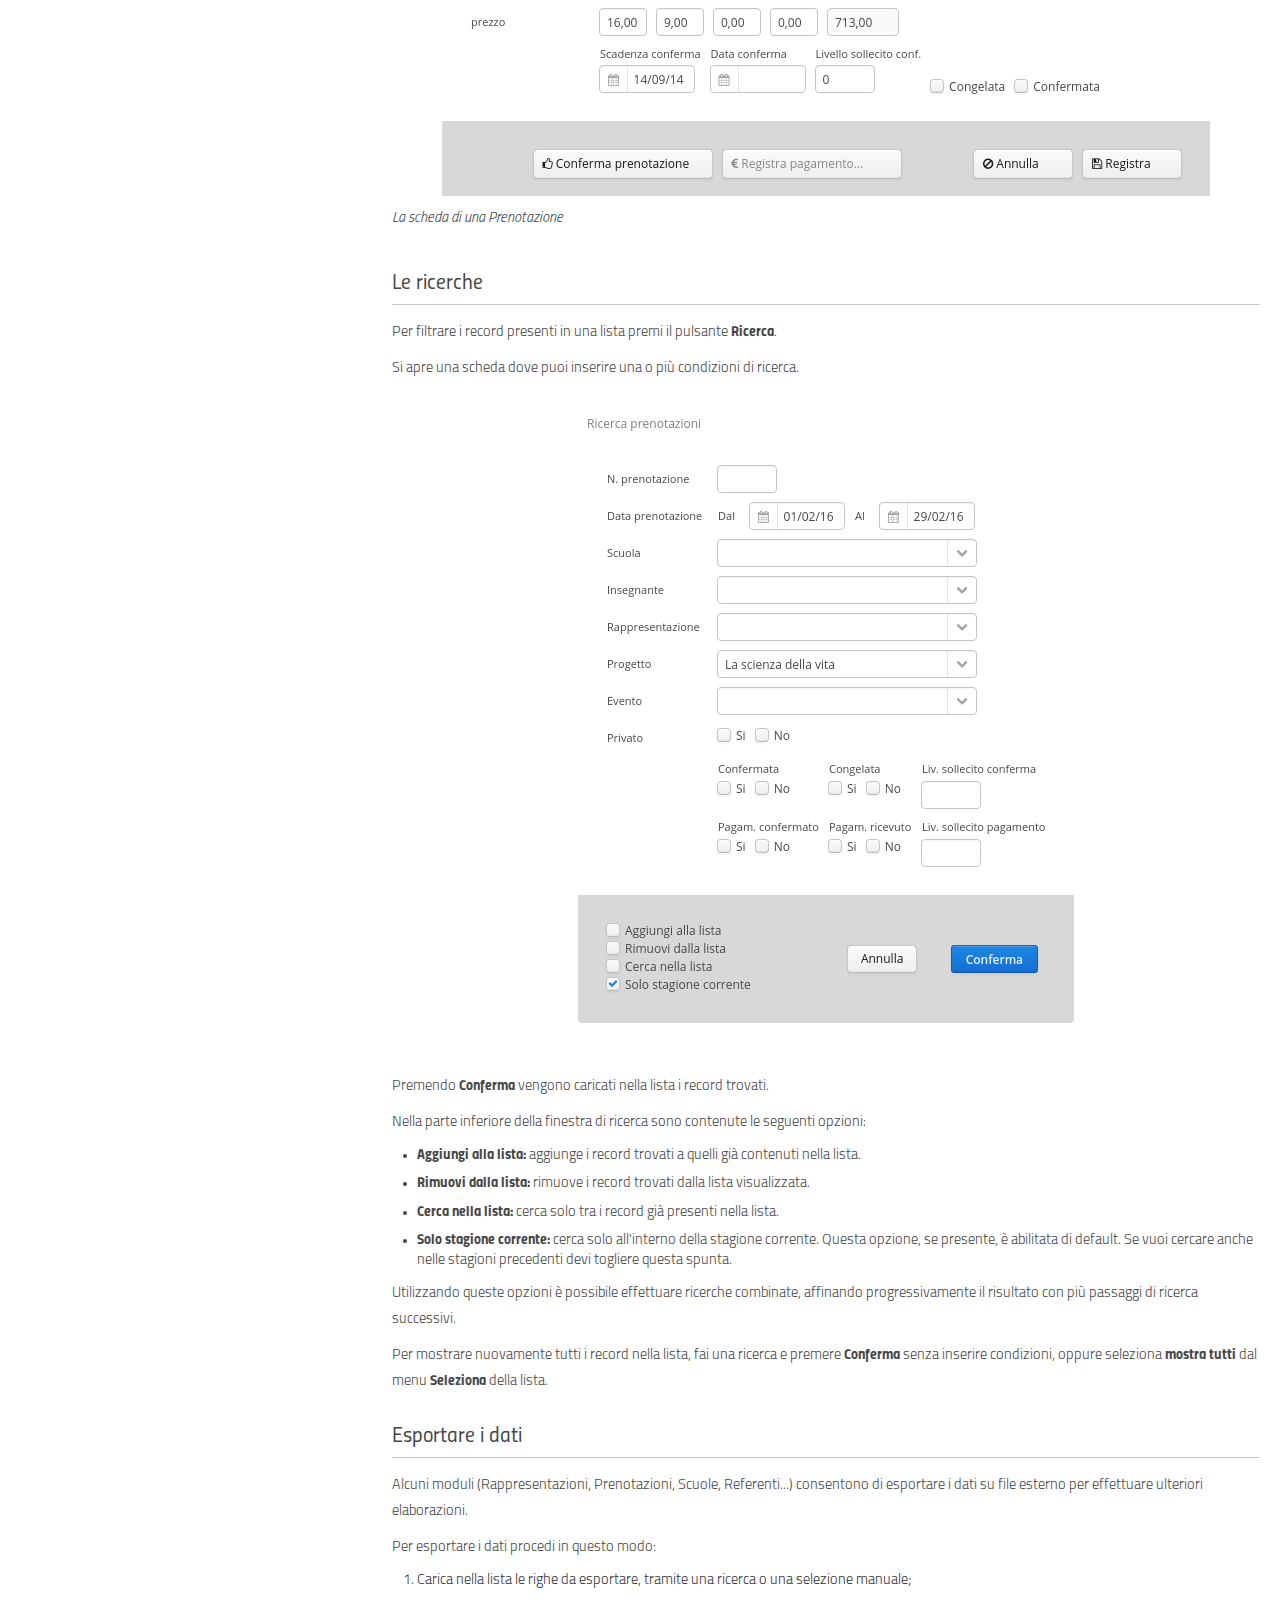
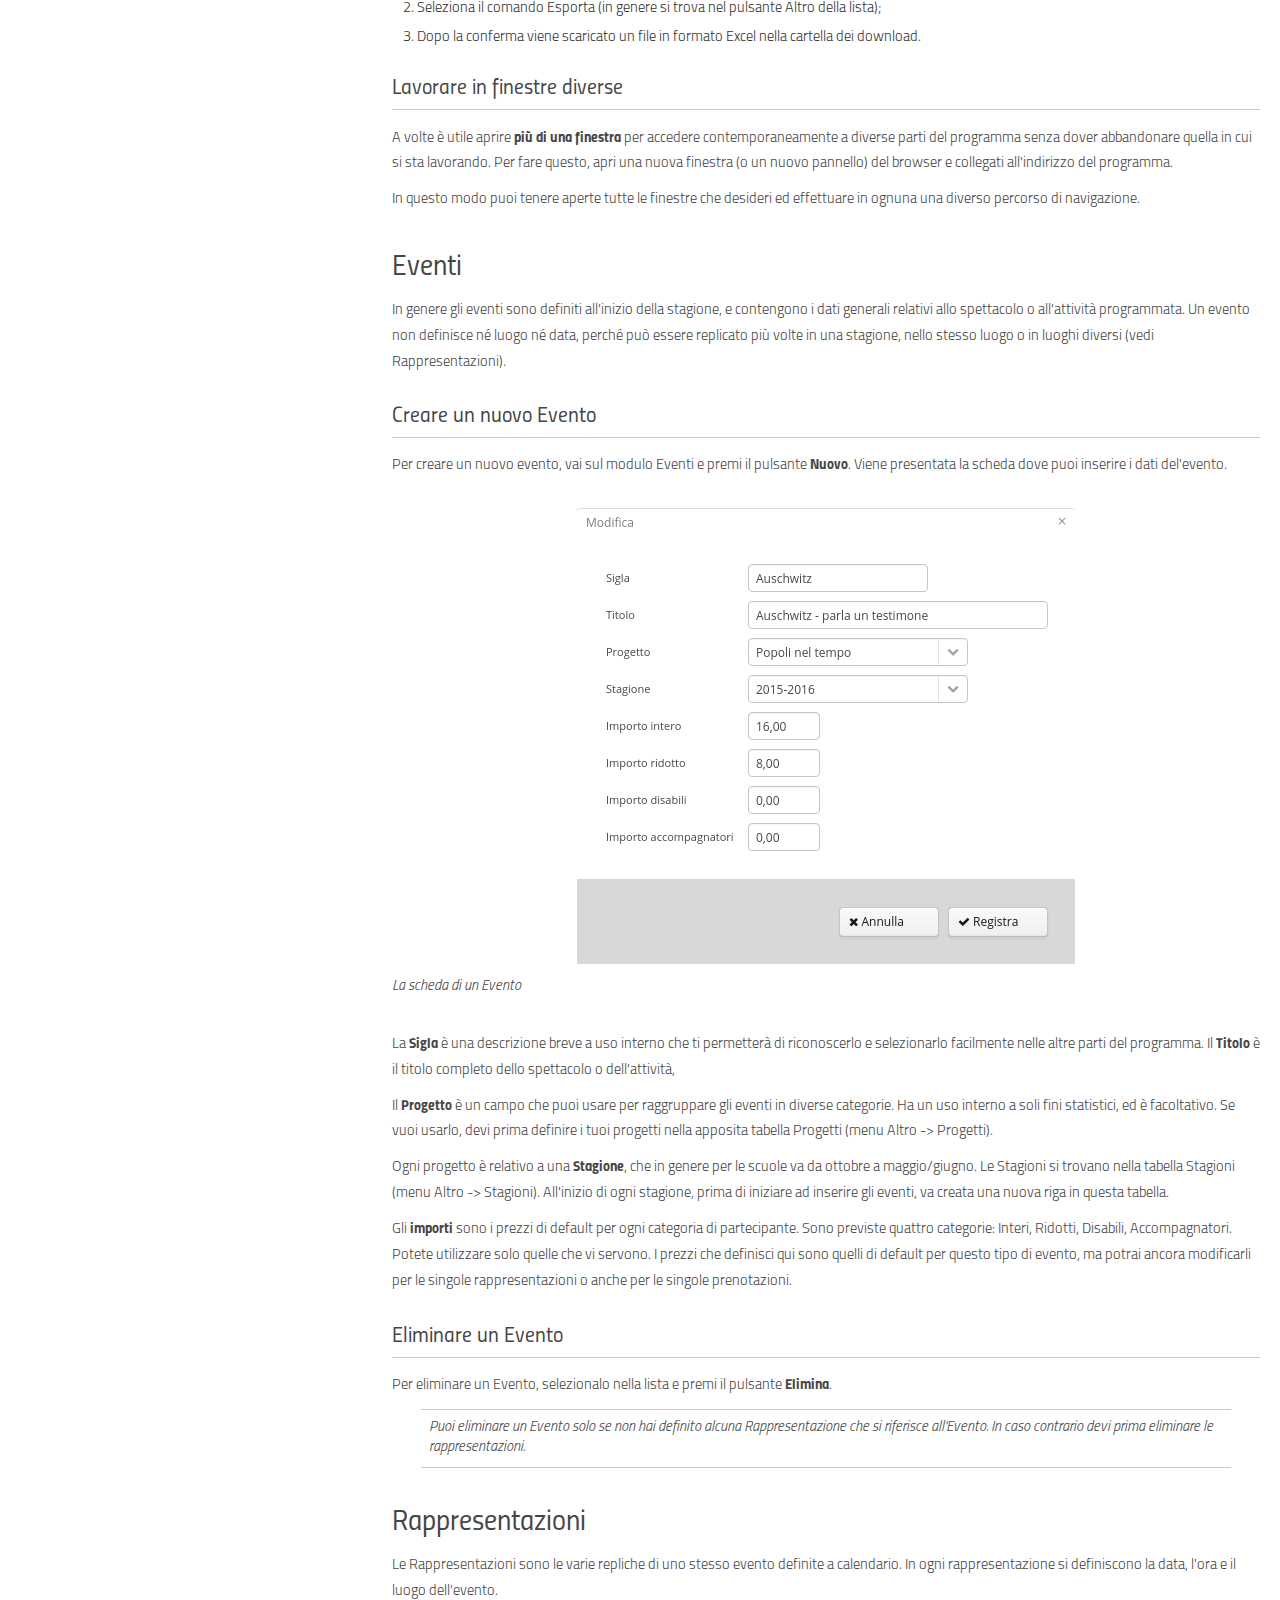
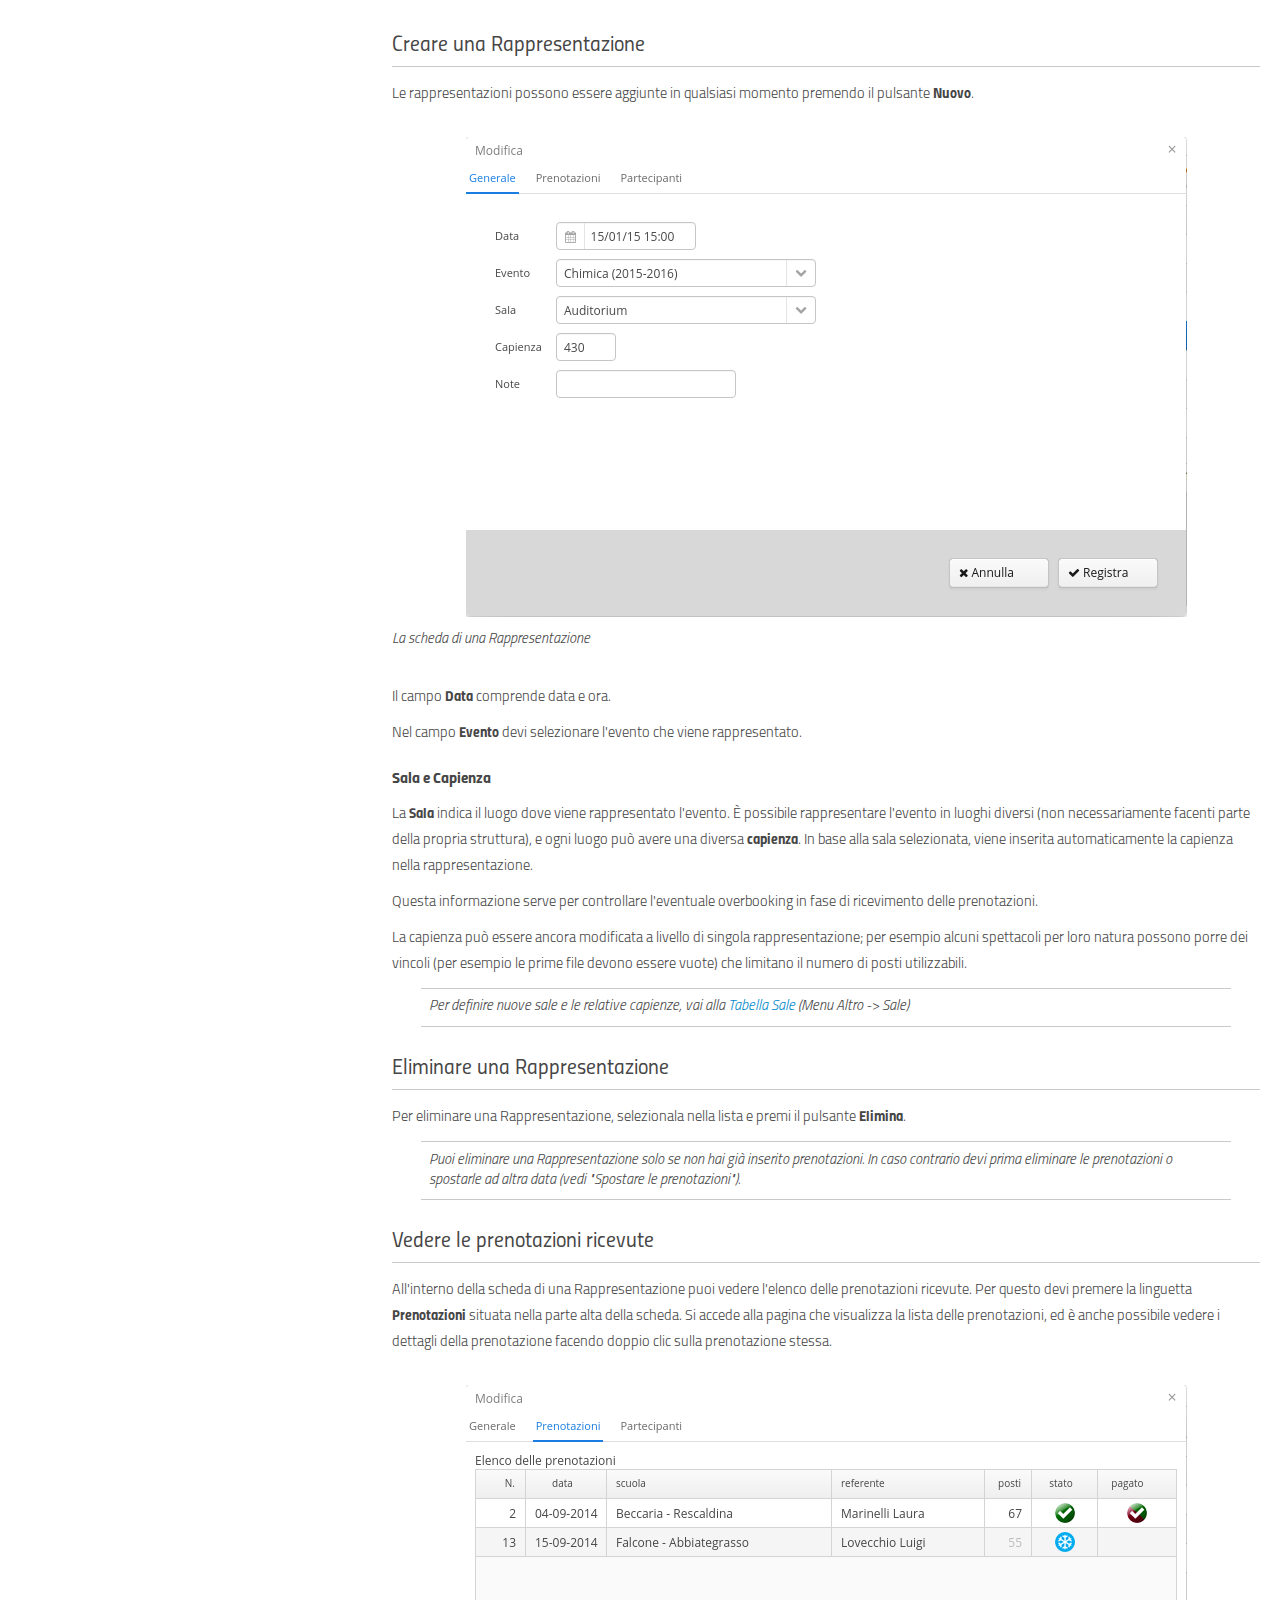
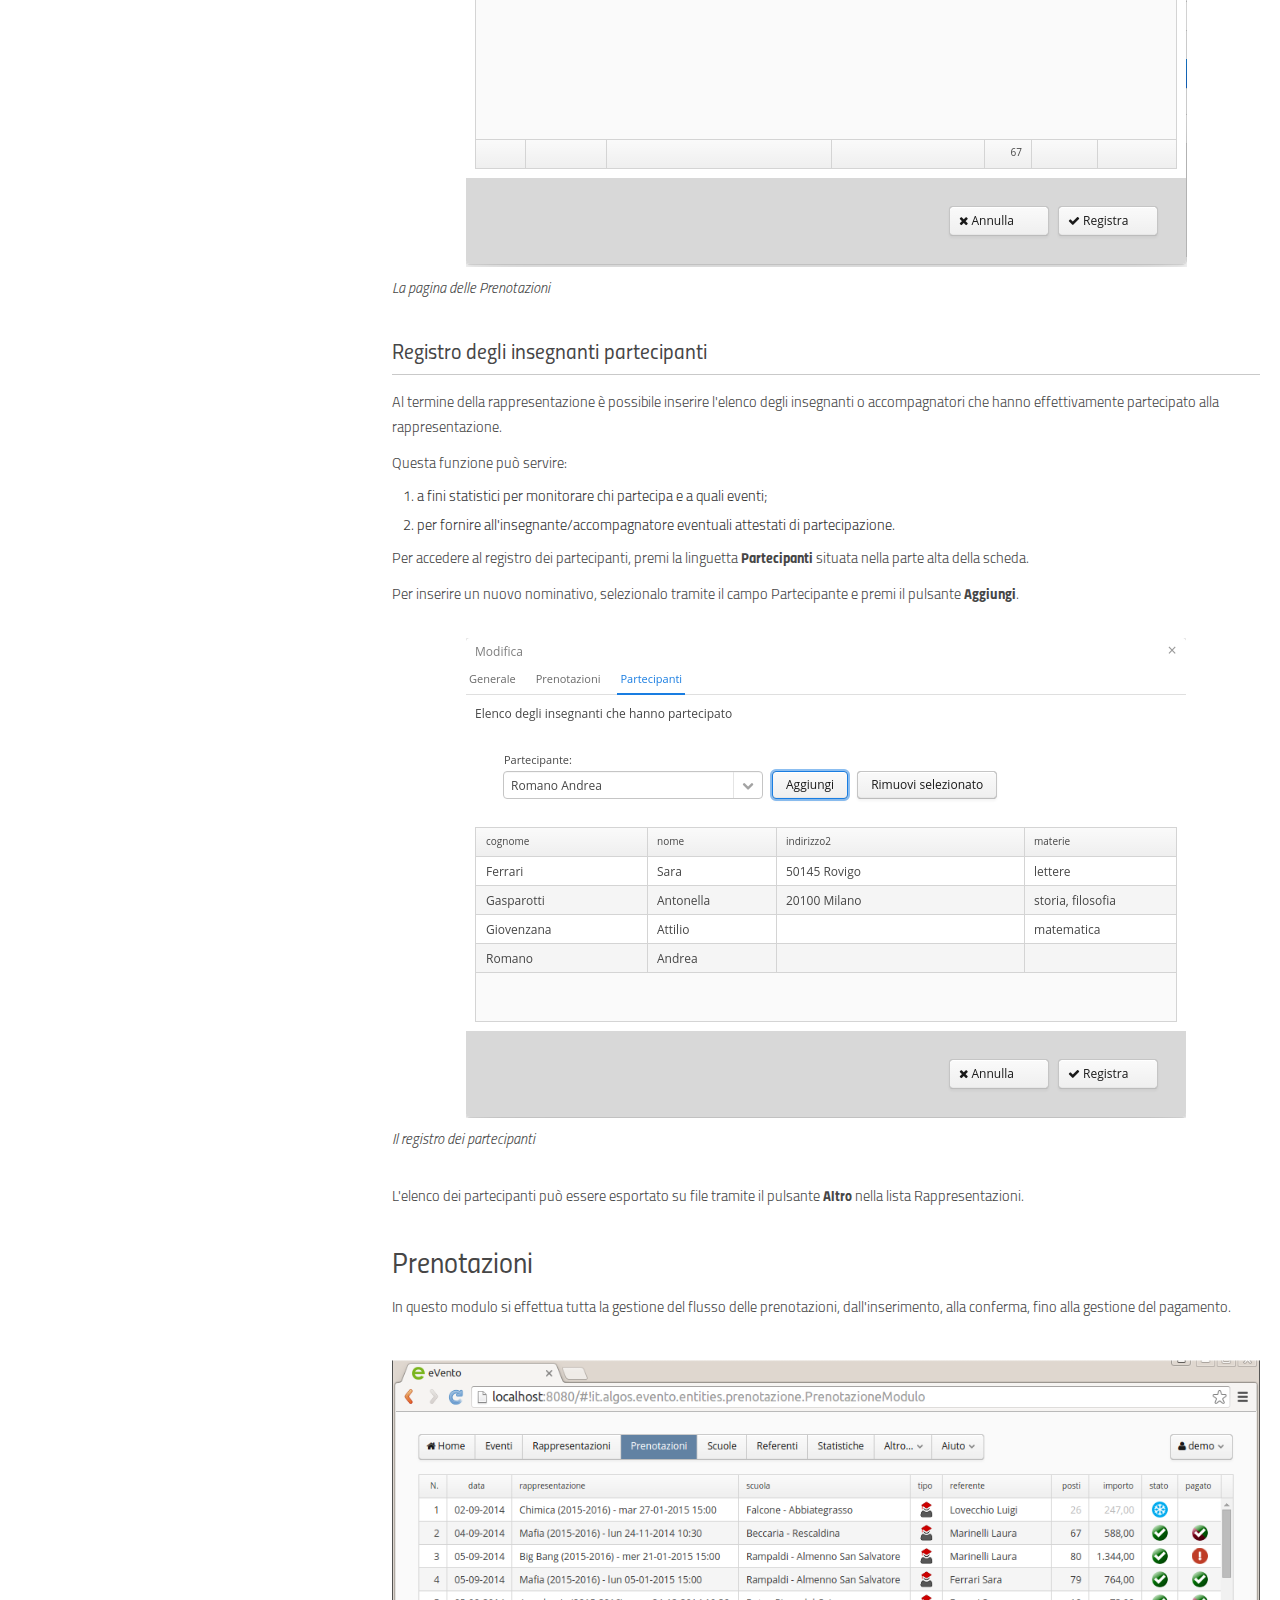
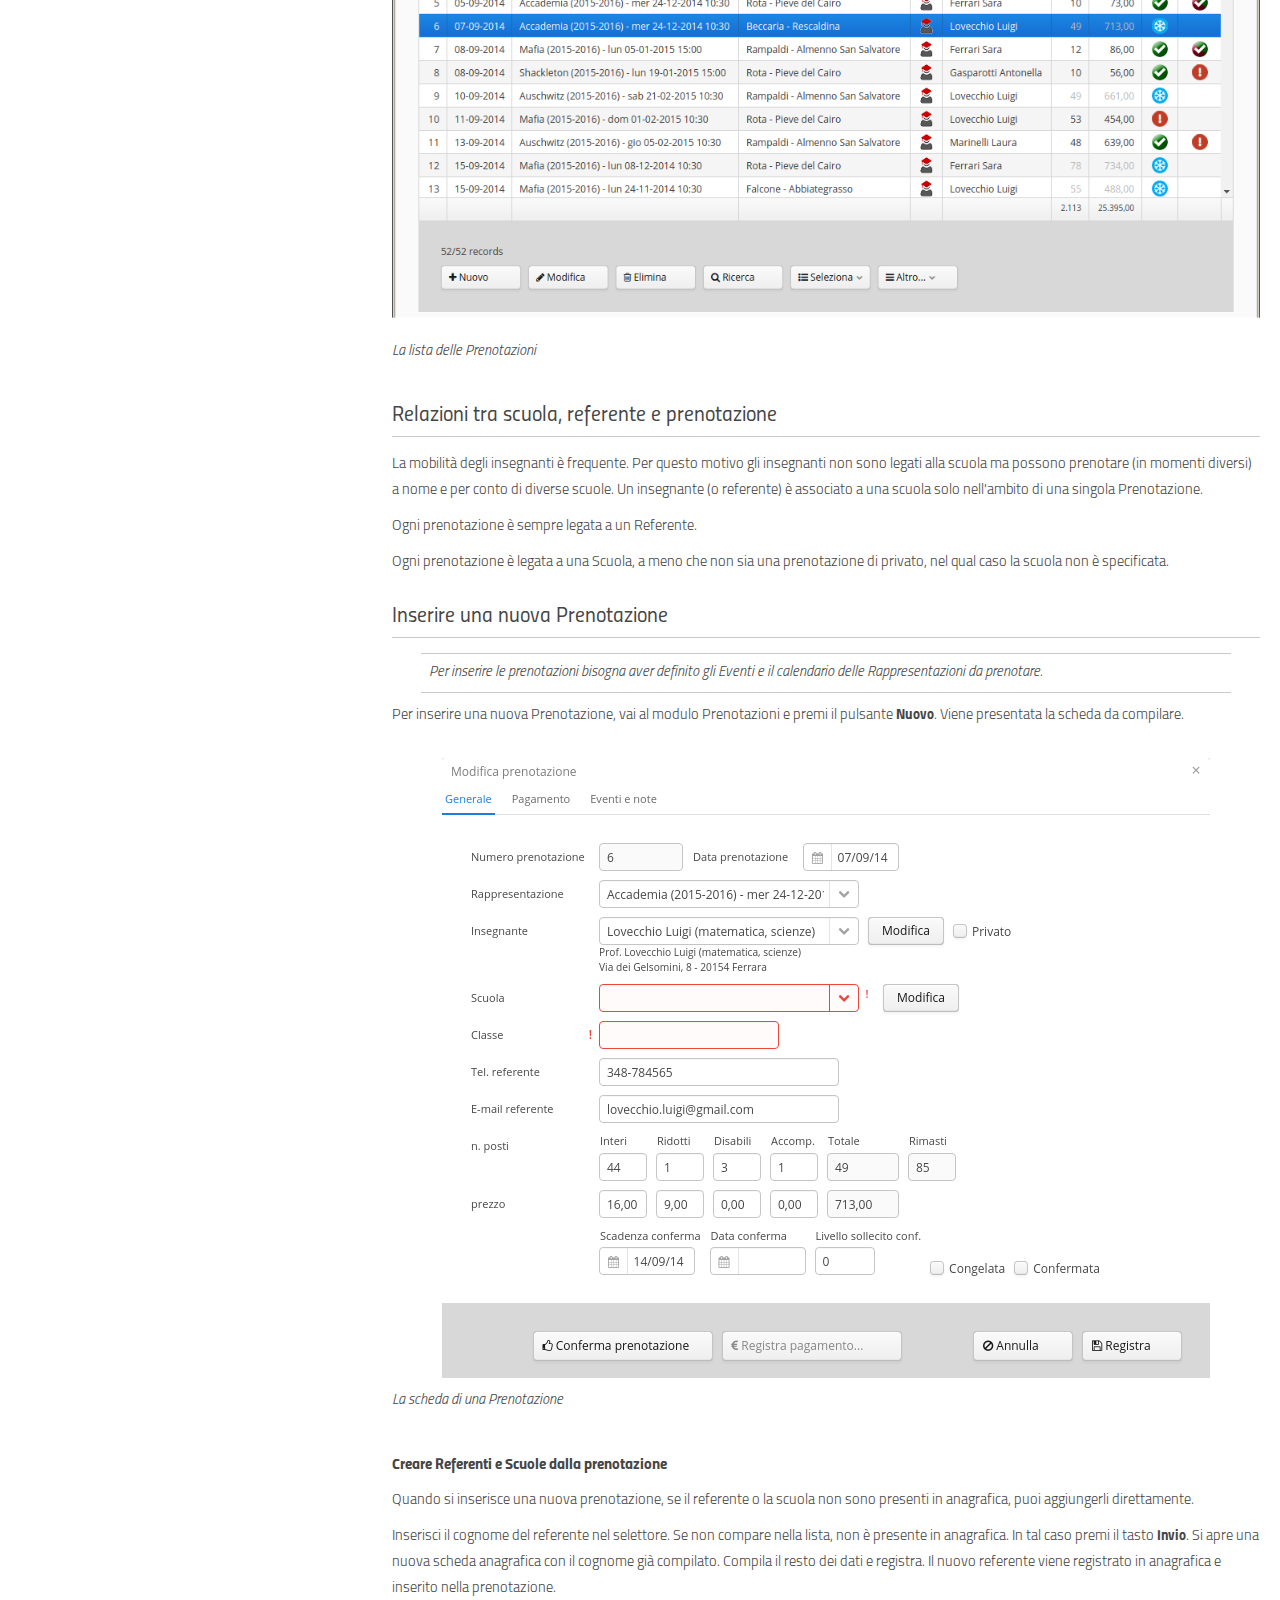
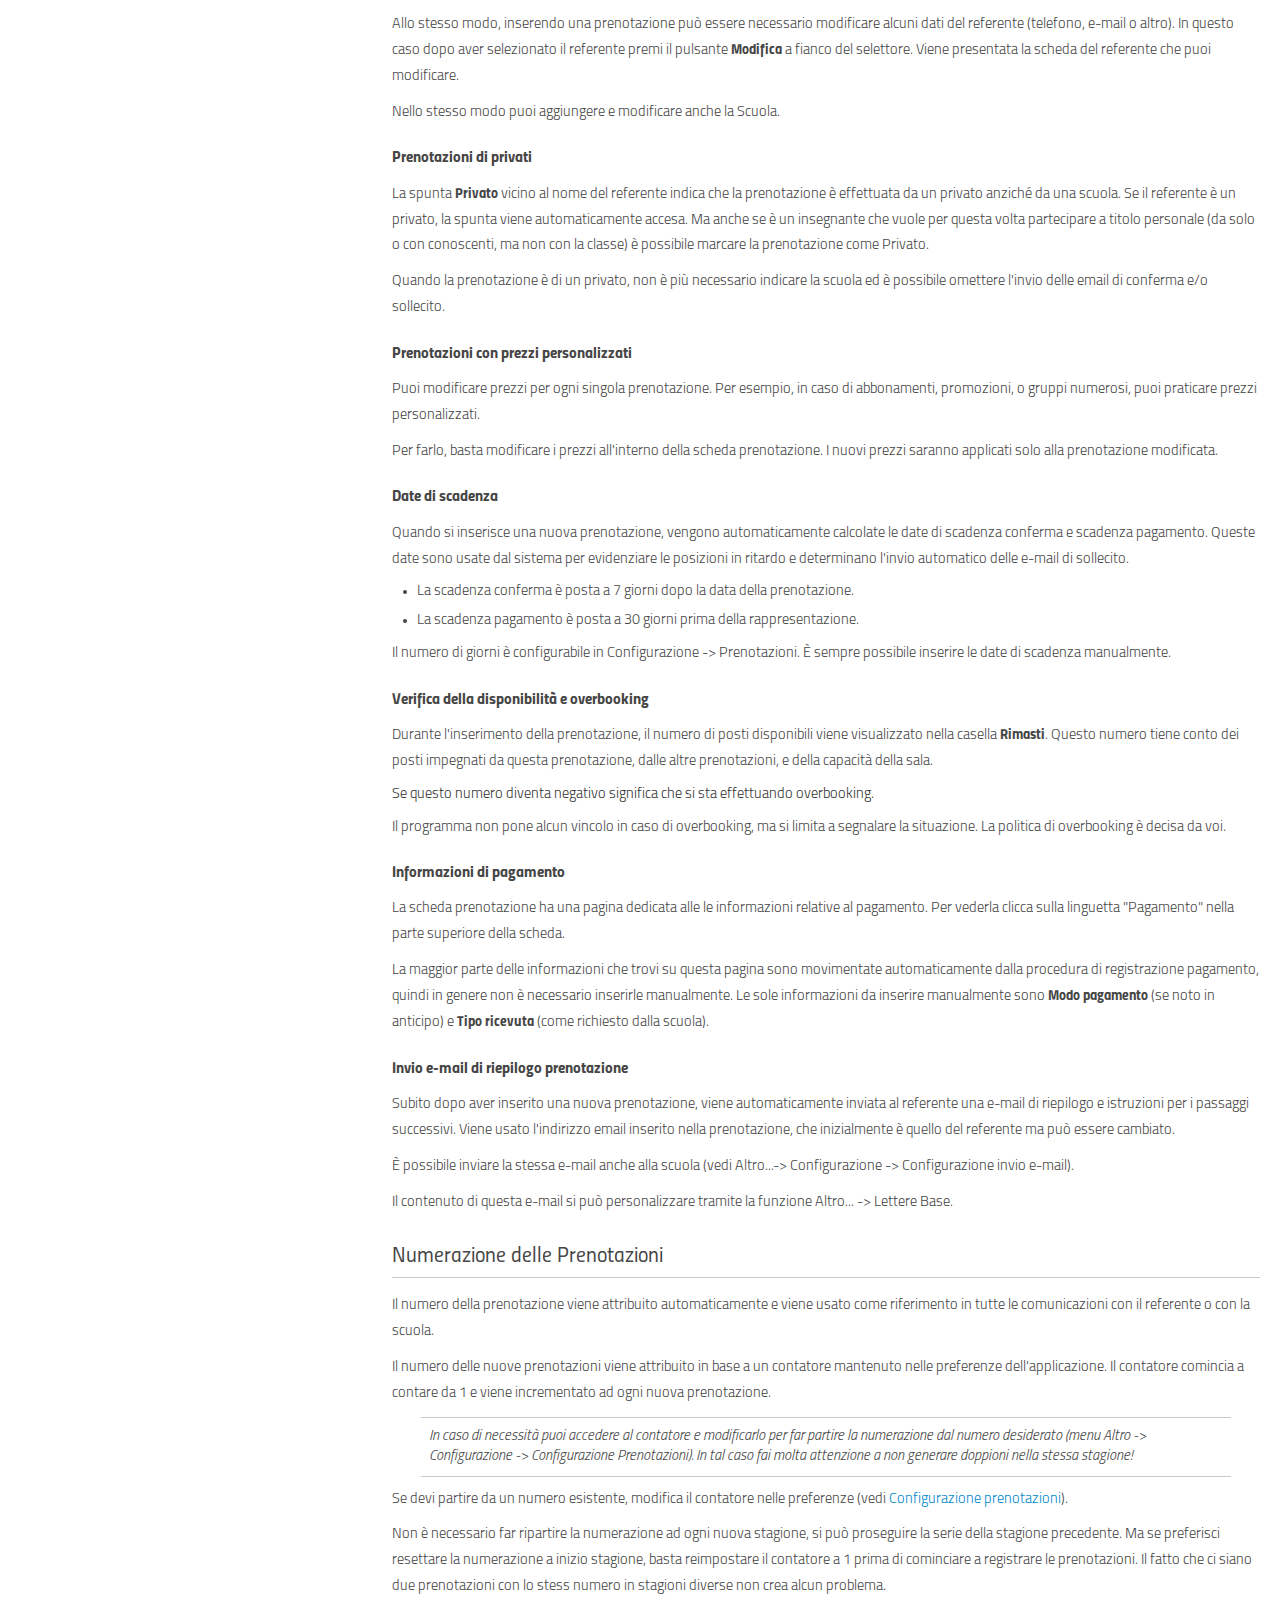
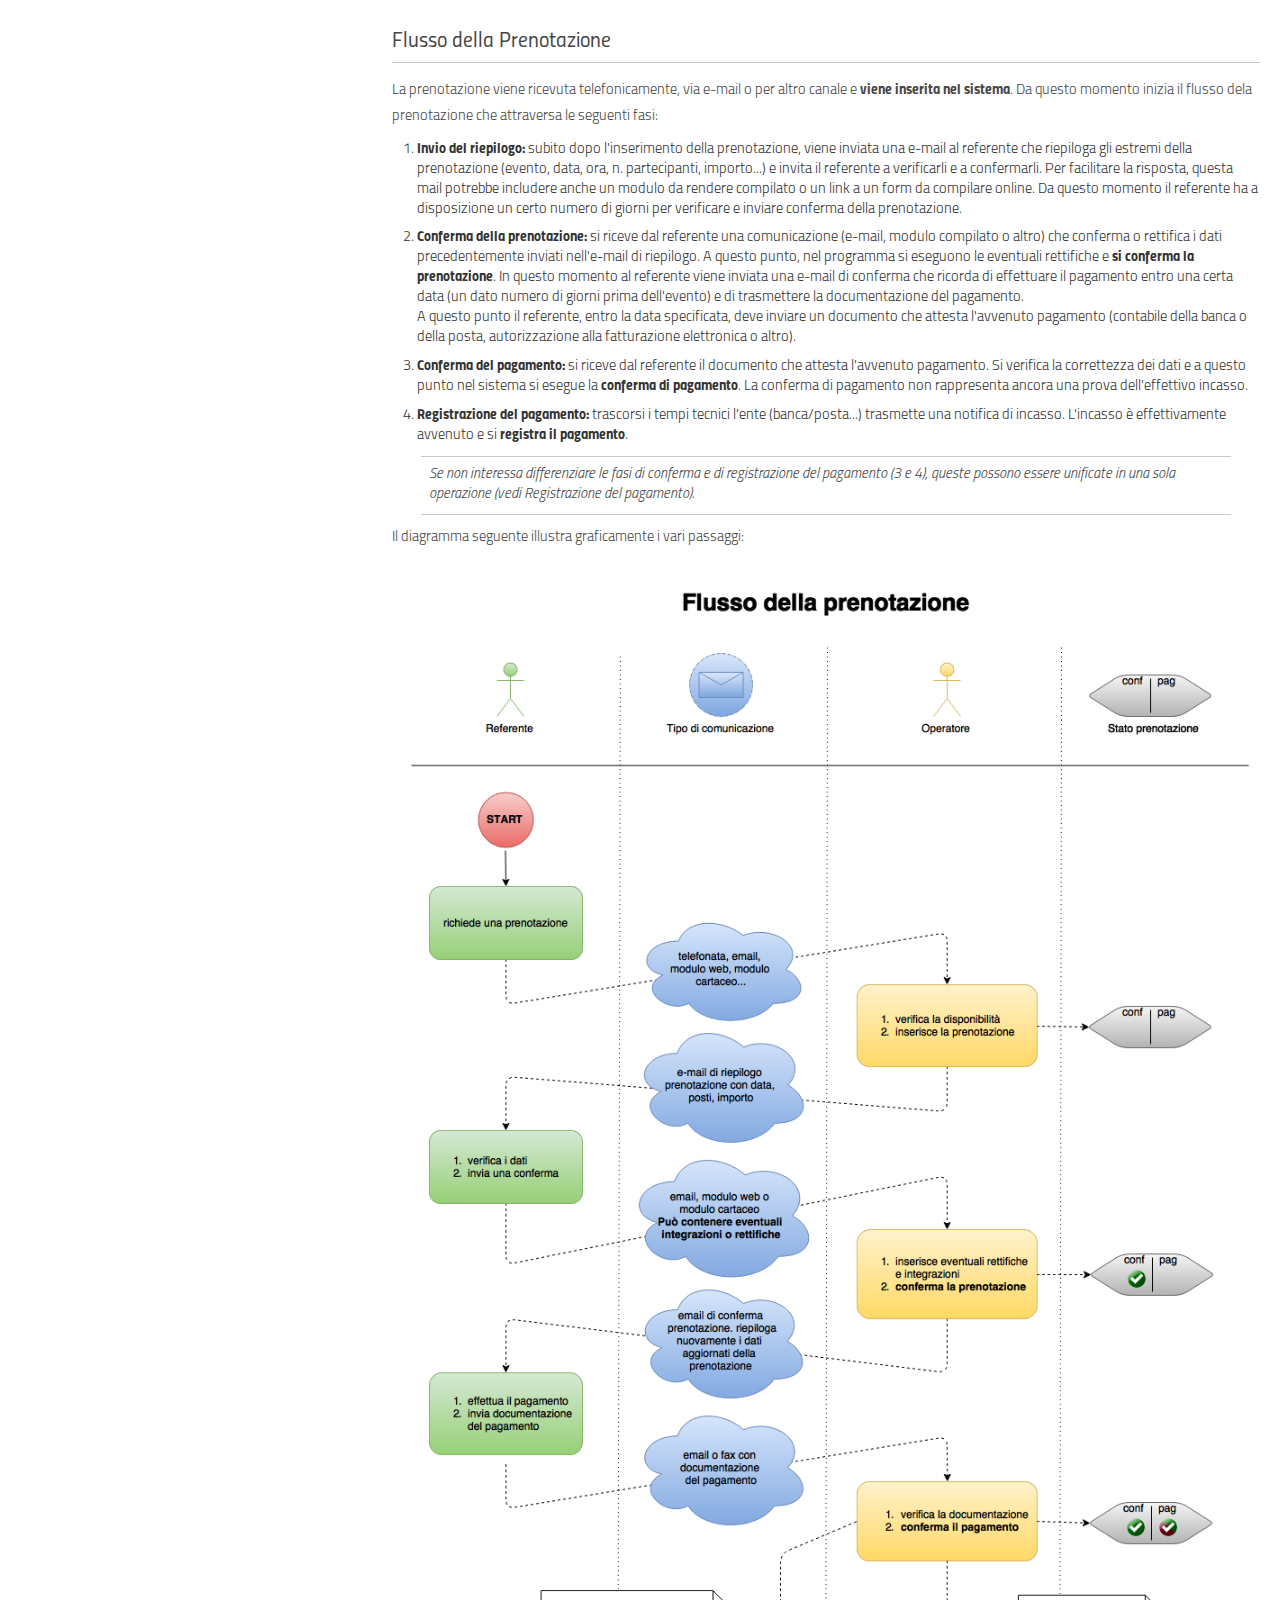
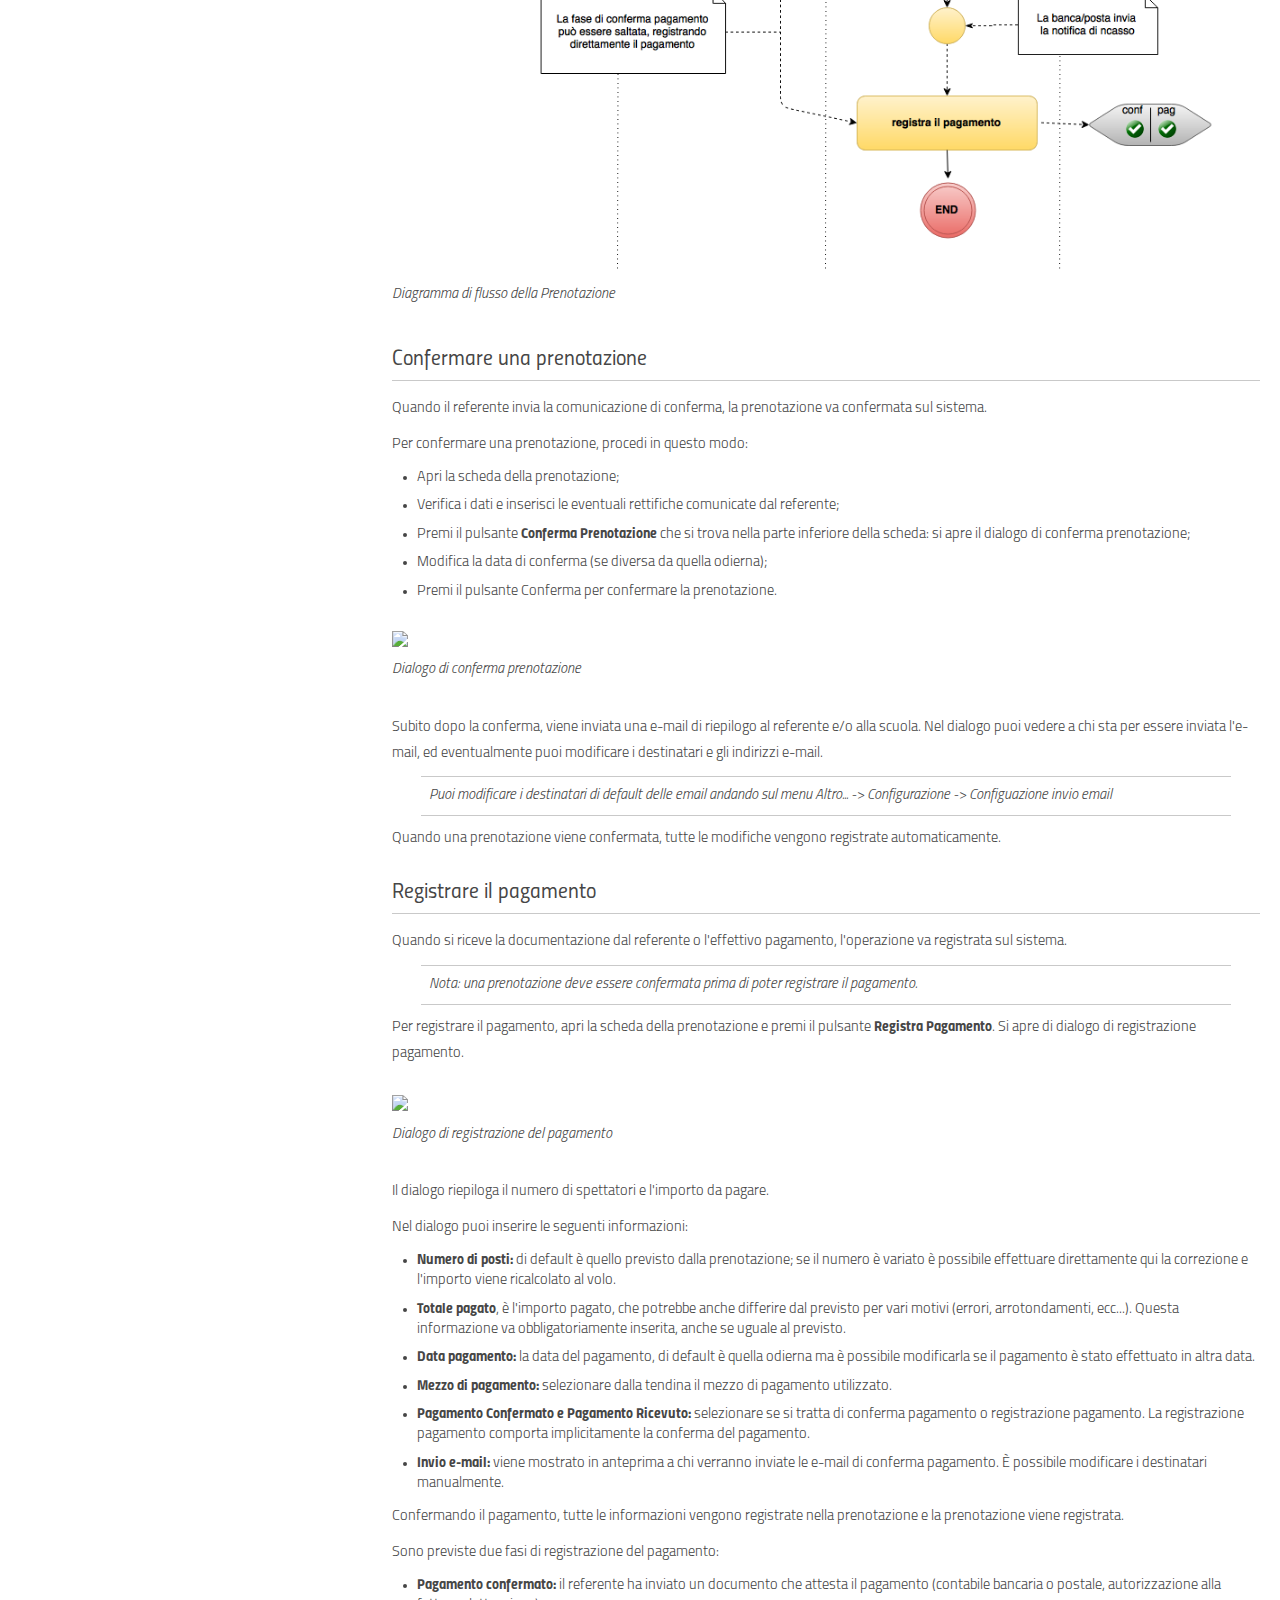
==== commit 75be0778: "." ====
--- a/evento/vaadin/themes/asteriacultura/help/index.html
+++ b/evento/vaadin/themes/asteriacultura/help/index.html
@@ -45,13 +45,15 @@
         <p>Ciao,</p>
 
         <p>Se hai già pratica di programmi gestionali e vuoi inizare subito ad utilizzare eVento, nella <a
-                href="#avvio-rapido">Procedura di avvio rapido</a> trovi le istruzioni per una configurazione di base.
+                href="#avvio-rapido">Procedura di avvio rapido</a> trovi le istruzioni per una configurazione di base
+            che ti consente di iniziare ad usare il programma al più presto.
         </p>
 
         <p>Se invece vuoi prendere confidenza con le varie funzionalità prima di cominciare, ti consigliamo di <strong>non</strong>
             eseguire subito la procedura di avvio rapido, ma di esplorare le varie funzioni del programma seguendo il
             percorso suggerito da questo
-            manuale, partendo dalla sezione <a href="#per-iniziare">Per iniziare.</a></p>
+            manuale, partendo dalla sezione <a href="#per-iniziare">Per iniziare.</a> Una volta esplorate le funzioni
+            del programma con l'aiuto dei dati dimostrativi, cancellali e segui la procedura di avvio rapido.</p>
 
         <p>Buon lavoro!</p>
         <a name="avvio-rapido"></a>
@@ -65,26 +67,27 @@
                 Rappresentazioni e per gli Eventi, rispettando questo ordine.</strong></li>
             <li><strong>Imposta il contatore delle prenotazioni.</strong> Il contatore delle prenotazioni deve ripartire
                 da 1 (o dal
-                numero che vuoi tu). Vai nel menu Altro... -> Configurazione -> Configurazione Prenotazioni, imposta il
+                numero che preferisci). Vai alla pagina <a href="#config-prenotazioni">Configurazione Prenotazioni</a>,
+                imposta il
                 prossimo numero di prenotazione a 1 e registra.
             </li>
-            <li><strong>Imposta la stagione.</strong> Vai nella tabella Stagioni (Menu Altro... -> Stagioni) e verifica
+            <li><strong>Imposta la stagione.</strong> Vai alla tabella <a href="#stagioni">Stagioni</a> e verifica
                 che esista la
                 stagione corrente. Se non esiste creala. Controlla che ci sia la spunta sulla la stagione giusta. Se non
                 è corretta, seleziona quella giusta e premi il pulsante <strong>Corrente</strong> in fondo alla lista.
             </li>
-            <li><strong>Inserisci le Sale.</strong> Vai alla tabella Sale (Altro... -> Sale) e inserisci la/e sala/e
-                della tua struttura con la relativa
-                capienza.
-            </li>
-            <li><strong>Configura l'e-mail:</strong> vai in Configurazione -> Configurazione invio e-maile inserisci
+            <li><strong>Inserisci le Sale.</strong> Vai alla tabella <a href="#tabella-sale">Sale</a> e inserisci la/e
+                sala/e della tua struttura con la relativa capienza.
+            </li>
+            <li><strong>Configura l'e-mail:</strong> vai in <a href="#config-invio-email">Configurazione invio e-mail</a> e inserisci
                 l'indirizzo del mittente (è l'indirizzo a cui risponderà chi riceve le e-mail dal sistema) e l'eventuale
                 indirizzo dove inviare un backup di tutte le e-mail. Al termine ricordati di registrare.
             </li>
             <li><strong>Crea gli eventi della stagione</strong></li>
             <li><strong>Crea le rappresentazioni della stagione</strong></li>
         </ol>
-        <p>Hai eseguito tutte le preparazioni indispensabili e puoi iniziare a lavorare! Puoi esplorare le altre
+        <p>Hai eseguito tutte le preparazioni indispensabili e puoi iniziare a creare le prenotazioni! Le scuole e i
+            referenti possono essere creati durante la registrazione delle prenotazioni. Puoi esplorare le altre
             funzionalità man mano che servono.</p>
 
         <a name="per-iniziare"></a>
@@ -273,13 +276,22 @@
 
         <p>Nel campo <strong>Evento</strong> devi selezionare l'evento che viene rappresentato.</p>
 
+        <h3>Sala e Capienza</h3>
+
         <p>La <strong>Sala</strong> indica il luogo dove viene rappresentato l'evento. &Egrave; possibile rappresentare
-            l'evento in luoghi diversi, e ogni luogo può avere una diversa <strong>capienza</strong>. In base alla sala
-            selezionata, viene inserita automaticamente la capienza (che puoi sempre modificare per la singola
-            rappresentazione). Questa indicazione serve per controllare l'eventuale overbooking in fase di ricevimento
+            l'evento in luoghi diversi (non necessariamente facenti parte della propria struttura), e ogni luogo può
+            avere una diversa <strong>capienza</strong>. In base alla sala
+            selezionata, viene inserita automaticamente la capienza nella rappresentazione.</p>
+
+        <p>Questa informazione serve per controllare l'eventuale overbooking in fase di ricevimento
             delle prenotazioni.</p>
 
-        <p class="nota">Per definire nuove sale e le relative capienze, vai alla tabella Sale (Menu Altro ->
+        <p>La capienza può essere ancora modificata a livello di singola
+            rappresentazione; per esempio alcuni spettacoli per loro natura possono porre dei vincoli (per esempio le
+            prime file devono essere vuote) che limitano il numero di posti utilizzabili.</p>
+
+        <p class="nota">Per definire nuove sale e le relative capienze, vai alla <a href="#tabella-sale">Tabella
+            Sale</a> (Menu Altro ->
             Sale)</p>
 
 
@@ -439,10 +451,12 @@
 
         <p>
 
+            <a name="numerazione-delle-prenotazioni"></a>
+
         <h2>Numerazione delle Prenotazioni</h2>
 
         <p>Il numero della prenotazione viene attribuito automaticamente e viene usato come riferimento in tutte le
-            comunicazioni.</p>
+            comunicazioni con il referente o con la scuola.</p>
 
         <p>Il numero delle nuove prenotazioni viene attribuito in base a un contatore mantenuto nelle preferenze
             dell'applicazione. Il contatore comincia a contare da 1 e viene incrementato ad ogni nuova prenotazione.</p>
@@ -451,11 +465,14 @@
             numero desiderato (menu Altro -> Configurazione -> Configurazione Prenotazioni). In tal caso fai molta
             attenzione a non generare doppioni nella stessa stagione!</p>
 
-        <p>Se devi partire da un numero esistente, modifica il contatore nelle preferenze.</p>
+        <p>Se devi partire da un numero esistente, modifica il contatore nelle preferenze (vedi <a
+                href="#config-prenotazioni">Configurazione prenotazioni</a>).</p>
 
         <p>Non è necessario far ripartire la numerazione ad ogni nuova stagione, si può proseguire la serie della
             stagione precedente. Ma se preferisci resettare la numerazione a inizio stagione, basta reimpostare il
-            contatore.</p>
+            contatore a 1 prima di cominciare a registrare le prenotazioni. Il fatto che ci siano due prenotazioni con
+            lo
+            stess numero in stagioni diverse non crea alcun problema.</p>
 
         <h2>Flusso della Prenotazione</h2>
 
@@ -623,9 +640,11 @@
         <p class="nota">Attenzione! Quando si riattiva una prenotazione congelata, non è garantito che i posti siano
             ancora disponibili! Prima di riattivarla, controlla di avere posti disponibili a sufficienza!</p>
 
+        <a name="visualizzazione-pos-scadute"></a>
+
         <h2>Visualizzazione delle posizioni scadute</h2>
 
-        <p>Esistono 3 tipi di posizioni scadute:</p>
+        <p>Esistono 4 tipi di posizioni scadute:</p>
         <ul>
             <li><strong>Conferma prenotazione scaduta:</strong> sono trascorsi i termini per l'invio della conferma
                 prenotazione (un simbolo rosso viene visualizzato nella colonna <strong>stato</strong>).
@@ -633,9 +652,15 @@
             <li><strong>Conferma pagamento scaduta:</strong> sono trascorsi i termini per l'invio della conferma del
                 pagamento (un simbolo rosso viene visualizzato nella colonna <strong>pagato</strong>)
             </li>
-            <li><strong>Prenotazione congelata:</strong> La prenotazione è stata congelata ed è sospesa (un ghiacciolo
+            <li><strong>Prenotazione congelata:</strong> la prenotazione è stata congelata ed è sospesa (un ghiacciolo
                 azzurro viene visualizzato nella colonna <strong>stato</strong>)
             </li>
+            <li>
+                <strong>Prenotazioni con pagamento non ricevuto:</strong> è stato confermato il pagamento ma questo non
+                è ancora effettivamente pervenuto (un simbolo metà rosso e metà verde viene visualizzato nella colonna
+                Pagato).
+            </li>
+
         </ul>
         <p>Puoi avere immediatamente sotto controllo i vari tipi di situazioni scadute tramite le funzioni di ricerca
             posizioni scadute. Premi il pulsante Altro in fondo alla lista delle prenotazioni:</p>
@@ -830,6 +855,8 @@
         <p>Tutti gli elementi grafici sono attivi. Posizionando il puntatore su un elemento vengono visualizzati
             ulteriori dettagli, e cliccando sull'elemento si apre la lista delle relative prenotazioni.</p>
 
+        <a name="stagioni"></a>
+
         <h1>Le Stagioni</h1>
 
         <p>Il sistema mantiene sempre in linea i dati della stagione corrente e di tutte quelle passate. Ma per
@@ -884,6 +911,7 @@
         <p class="dida">Statistica per mese</p>
 
         <p>Le statistiche analizzano un periodo temporale che va sempre specificato prima di avviare l'elaborazione.</p>
+
         <p>Sono disponibili le seguenti statistiche:</p>
         <ul>
             <li><strong>Statistica per Evento:</strong> numero di posti e incassi suddivisi per Evento</li>
@@ -899,6 +927,8 @@
 
         </ul>
 
+
+        <a name="lettere-base"></a>
 
         <h1>Lettere base</h1>
 
@@ -1048,13 +1078,122 @@
             consiglia di usare i formati .png, .gif o .jpg</p>
 
 
-        <h1>Notifiche via e-mail</h1>
+        <h1>Notifiche e solleciti via e-mail</h1>
+
+        <p>eVento dispone di un sistema di notifiche via e-mail che che automatizza e facilita la gestione della
+            comunicazione con il referente.</p>
+
+        <p>Ci sono due categorie di notifiche:</p>
+        <ul>
+            <li><strong>Notifiche immediate:</strong> sono notifiche che vengono inviate nel momento in cui si
+                effettuano determinate procedure, per esempio la conferma di una prenotazione;
+            </li>
+            <li><strong>Notifiche giornaliere:</strong> sono notifiche che vengono inviate automaticamente dalla
+                piattaforma centrale quando rileva prenotazioni scadute.
+            </li>
+        </ul>
+
+        <h2>Notifiche immediate</h2>
+
+        <p>Quando si effettuano determinate operazioni, significative nella gestione del flusso della prenotazione,
+            viene immediatamente inviata una e-mail.</p>
+
+        <p>Le operazioni che possono inviare una e-mail sono le seguenti:</p>
+        <ul>
+            <li>
+                <strong>Registrazione di una nuova prenotazione:</strong> viene inviata una e-mail che riepiloga i dati
+                della prenotazione, e invita il referente a verificarli e a confermare.
+            </li>
+            <li><strong>Conferma della prenotazione:</strong> viene inviata una e-mail che comunica che la prenotazione
+                è stata confermata, e invita a pagare entro un termine prestabilito.
+            </li>
+            <li><strong>Ricezione del pagamento:</strong> viene inviata una e-mail che comunica che la conferma del
+                pagamento è stata ricevuta.
+            </li>
+            <li><strong>Registrazione del pagamento:</strong> viene inviata una e-mail che comunica che il pagamento è
+                stato effettivamente ricevuto e registrato.
+            </li>
+            <li><strong>Congelamento prenotazione:</strong> viene inviata una e-mail che comunica che la prenotazione è
+                stata congelata e i posti non sono più riservati, e invita il referente a mettersi in contatto.
+            </li>
+        </ul>
+
+        <p>Non è obbligatorio inviare tutte le e-mail. Nella pagina <a href="#config-invio-email">Configurazione invio
+            e-mail</a>
+            puoi decidere quali di queste e-mail vanno inviate, e a chi (referente, scuola o entrambi).</p>
+
+        <p>In ogni caso, quando queste e-mail stanno per essere inviate, si apre una finestra dove puoi verificare o
+            modificare i
+            destinatari e gli indirizzi.</p>
+
+        <p>Puoi personalizzare i contenuti delle varie e-mail tramite il modulo <a href="#lettere-base">Lettere Base</a>.
+        </p>
+
+
+        <h2>Notifiche giornaliere</h2>
+
+        <p>Ogni giorno la piattaforma centrale controlla la presenza di <strong>prenotazioni scadute</strong>, ovvero
+            prenotazioni che dovevano essere confermate o pagate entro il giorno precedente ma ancora non risultano
+            tali. Per ogni prenotazione scaduta, invia una e-mail di sollecito.</p>
+
+        <p>I controlli che vengono effettuati sono i seguenti:</p>
+        <ul>
+            <li>
+                <strong>Alla scadenza una prenotazione:</strong> viene inviata una e-mail per tutte le prenotazioni che
+                hanno <i>conferma scaduta</i> (data scadenza conferma precedente la data di oggi).
+            </li>
+            <li><strong>Alla scadenza dei termini di pagamento:</strong> viene inviata una e-mail per tutte le
+                prenotazioni che hanno <i>conferma di pagamento scaduta</i> (data scadenza conferma pagamento precedente
+                la data di oggi).
+            </li>
+        </ul>
+
+        <p class="nota">Non vengono inviati solleciti per le prenotazioni che hanno confermato il pagamento ma questo
+            non è ancora effettivamente pervenuto. Questo tipo di posizioni sono piuttosto evidenti e possono essere
+            facilmente
+            tenute sotto controllo tramite la funzione <a href="#visualizzazione-pos-scadute">Visualizzazione posizioni
+                scadute</a>.</p>
+
+        <p>Questo controllo viene eseguito una volta al giorno, all'ora che desideri. Non è necessario essere collegati
+            perché questo avvenga, quindi potrebbe avvenire anche di notte.</p>
+
+        <p class="nota">Le prenotazioni congelate non sono soggette a questo tipo di controllo.</p>
+
+        <p>Le e-mail vengono inviate al referente, alla scuola o a entrambi.</p>
+
+        <p>Per il referente, viene utilizzato l'indirizzo e-mail registrato nella prenotazione. Per la scuola,
+            l'indirizzo e-mail della scuola. Se un indirizzo e-mail manca, la notifica non viene inviata.</p>
+
+        <p>Quano il programma viene attivato, questo controllo è inizialmente disabilitato. Per attivare il sistema e
+            configurare l'orario e i destinatari, vai alla pagina <a href="#config-controlli-auto">Programmazione
+                controlli
+                automatici</a>.</p>
+
+        <p>Puoi personalizzare i contenuti delle varie e-mail tramite il modulo <a href="#lettere-base">Lettere Base</a>.
+        </p>
+
+        <p>Se vuoi puoi inviare queste e-mail anche manualmente, usando le funzioni <strong>Invia sollecito conferma
+            prenotazione</strong> e <strong>Invia sollecito conferma pagamento</strong> che trovi nel pulsante Altro...
+            al piede della lista delle Prenotazioni.</p>
+
+        <h3>Contatore dei solleciti</h3>
+
+        <p>Sia che vengano invate automaticamente che manualmente, ogni volta che si invia una e-mail di sollecito
+            vengono
+            incrementati i contatori <strong>Livello sollecito conferma</strong> e <strong>Livello sollecito
+                pagamento</strong> che si trovano nella
+            scheda della prenotazione. Questo consente al sistema di determinare se il sollecito è già stato inviato (e
+            non inviarlo più volte) e di tenere traccia del numero di solleciti già inviati.</p>
+
 
         <h1>Registri degli eventi</h1>
 
+        <a name="registro-eventi-prenotazioni"></a>
+
         <h2>Registro eventi Prenotazioni</h2>
 
-        <p>Questo registro contiene tutti gli eventi significativi che si sono verificati nelle Prenotazioni. Ogni volta
+        <p>Questo registro contiene traccia di tutti gli eventi significativi che si sono verificati nelle Prenotazioni.
+            Ogni volta
             che si effettua la conferma prenotazione, la registrazione di un pagamento, il congelamento della
             prenotazione ecc... dei nuovi eventi vengono registrati in questa tabella. Analizzando questi eventi si può
             ricostruire la storia della prenotazione.</p>
@@ -1067,13 +1206,15 @@
             può facilmente reinviare la e-mail quando il funzionamento è stato ripristinato.</p>
 
         <p>L'elenco degli eventi qui riportato è lo stesso che si vede dall'interno della scheda prenotazione, alla
-            pagina <strong>Eventi e Note</strong>.</p>
-
-        <p>Le operazioni sulla prenotazione che comportano l'invio di e-mail (per esempio la conferma prenotazione)
+            pagina <strong>Eventi e Note</strong>. Qui però si ha una visione globale degli eventi di tutte le
+            prenotazioni.</p>
+
+        <p class="nota">Le operazioni sulla prenotazione che comportano l'invio di e-mail (per esempio la conferma
+            prenotazione)
             generano due eventi nel Registro eventi prenotazione: un evento per l'operazione e uno per la spedizione
-            della e-mail.</p>
-
-        <p>La spedizione inoltre genera un ulteriore evento nel Registro spedizioni generale.</p>
+            della e-mail. La spedizione inoltre genera un ulteriore evento nel Registro spedizioni generale.</p>
+
+        <a name="registro-spedizioni"></a>
 
         <h2>Registro spedizioni</h2>
 
@@ -1087,7 +1228,89 @@
         <p>Qui puoi controllare se tutte le email sono state spedite correttamente ed eventualmente ottenere i codici di
             errore per le mail che non hanno potuto essere spedite.</p>
 
-        <h1>Altre tabelle</h1>
+        <h1>Altre funzioni</h1>
+
+        <p>Il menu <strong>Altro...</strong> contiene varie funzioni di supporto e configurazione del programma.</p>
+
+        <p>Alcune di queste sono descritte qui; ad altre è dedicata una
+            apposita sezione del manuale, in questo caso troverai il rimando alla relativa sezione.</p>
+
+        <h2>Progetti</h2>
+
+        <p>La tabella Progetti consente di definire i progetti che consentono di raggruppare gli Eventi in diverse
+            categorie.</p>
+
+        <p class="nota">L'uso dei Progetti è facoltativo.</p>
+
+        <h2>Stagioni</h2>
+
+        <p>Vedi sezione <a href="#stagioni">Stagioni</a></p>
+
+        <a name="tabella-sale"></a>
+
+        <h2>Sale</h2>
+
+        <p>La tabella Sale consente di definire le sale utilizzate per rappresentare gli eventi. Puoi definire una o più
+            sale nele quali si possono rappresentare gli eventi. Le sale non devono necessariamente appartenere alla
+            propria struttura ma possono anche essere affittate o messe a disposizione da altri.</p>
+
+        <h3>Capienza della sala</h3>
+
+        <p>Per ogni Sala puoi definire una capienza. Questa capienza verrà automaticamente inserita nella
+            rappresentazione quando si seleziona la Sala (la capienza può comunque essere modificata per ogni
+            rappresentazione).</p>
+
+        <h3>Impostare la sala di default</h3>
+
+        <p>La sala di utilizzo più frequente (o l'unica della struttura) si può definire come sala di default. In questo
+            caso verrà selezionata automaticamente quando si crea una nuova rapresentazione.</p>
+
+        <p>Puoi definire la sala di default in <a href="#config-eventi-rapp">Configurazione Eventi e
+            Rappresentazioni</a></p>
+
+        <h2>Comuni</h2>
+
+        <p>Questa tabella contiene l'elenco completo degli oltre 8.000 comuni italiani ed è utilizzata dall'anagrafica
+            delle scuole..</p>
+
+        <p>Potete anche aggiungere altre voci se necessario (es. località estere).</p>
+
+        <h2>Modi di pagamento</h2>
+
+        <p>Questa tabella contiene l'elenco delle modalità di pagamento previste dalla vostra struttura.</p>
+
+        <p>Viene utilizzata per compilare il campo <strong>Modo di pagamento</strong> nella scheda della Prenotazione.
+        </p>
+
+        <h2>Tipi di ricevuta</h2>
+
+        <p>Questa tabella contiene l'elenco dei tipi di ricevuta previsti dalla vostra struttura.</p>
+
+        <p>Viene utilizzata per compilare il campo <strong>Tipo ricevuta</strong> nella scheda della Prenotazione.</p>
+
+        <h2>Ordini scuola</h2>
+
+        <p>Questa tabella contiene i vari ordini delle scuole ed è usata per compilare il campo Ordine nella anagrafica
+            delle scuole.</p>
+
+        <h2>Lettere base</h2>
+
+        <p>Vedi sezione <a href="#lettere-base">Lettere base</a></p>
+
+        <h2>Registro eventi prenotazioni</h2>
+
+        <p>Vedi sezione <a href="#registro-eventi-prenotazioni">Registro eventi prenotazioni</a></p>
+
+        <h2>Registro spedizioni</h2>
+
+        <p>Vedi sezione <a href="#registro-spedizioni">Registro spedizioni</a></p>
+
+        <h2>Configurazione</h2>
+
+        <p>Vedi sezione <a href="#configurazione">Configurazione</a></p>
+
+
+        <a name="configurazione"></a>
 
         <h1>Configurazione</h1>
 
@@ -1098,11 +1321,11 @@
 
         <h2>Programmazione controlli automatici</h2>
 
-        <p>Qui puoi configurare il comportamento del sistema di controllo automatico delle scadenze e di invio delle
+        <p>Qui puoi configurare il comportamento dei servizi di controllo automatico delle scadenze e di invio delle
             email di sollecito.</p>
         <img src="img/daemon_config.png"/>
 
-        <p class="dida">La finestra di configurazione del sistema di controllo scadenze</p>
+        <p class="dida">La pagina di configurazione del sistema di controllo scadenze</p>
         <ul>
             <li><strong>Attiva il servizio:</strong> consente di attivare o disattivare globalmente il servizio di
                 controllo. Se il servizio è disattivato i controlli non vengono eseguiti e le e-mail di sollecito non
@@ -1115,22 +1338,134 @@
 
         <p>Invio automatico e-mail di sollecito:</p>
         <ul>
-            <li><strong>Alla scadenza di una prenotazione:</strong> invia le e-mail alla scadenza della data di conferma
-                prenotazione, se la prenotazione non è confermata.
-            </li>
-            <li><strong>Alla scadenza dei termini di pagamento:</strong> invia le e-mail alla scadenza della data di
-                conferma pagamento, se il pagamento non è confermato.
+            <li><strong>Alla scadenza di una prenotazione:</strong> se il giorno dopo la scadenza la prenotazione non è
+                confermata, invia una e-mail.
+            </li>
+            <li><strong>Alla scadenza dei termini di pagamento:</strong> se il giorno dopo la scadenza il pagamento non
+                è confermato, invia una e-mail.
             </li>
         </ul>
 
         <p>Per ognuna delle precedenti opzioni è possibile specificare se le e-mail vanno inviate al referente, alla
             scuola o a entrambi.:</p>
 
-        <p>L'ultima opzione consente di non inviare la e-mail se si tratta di prenotazione di un privato.</p>
+        <p>L'opzione <i>non inviare a privati</i> evita l'invio della e-mail se si tratta di prenotazione di un privato.
+        </p>
+
+        <a name="config-invio-email"></a>
+
+
+        <h2>Configurazione invio e-mail</h2>
+
+        <p>In questa pagina puoi attivare o disattivare l'invio delle e-mail nei vari momenti del ciclo di vita della
+            prenotazione, configurare i destinatari e gli indirizzi di posta da usare.</p>
+
+        <img src="img/config-invio-email.png"/>
+
+        <p class="dida">La pagina di configurazione invio e-mail</p>
+
+
+        <ul>
+            <li><strong>Alla registrazione di una nuova prenotazione:</strong> invia una email quando si inserisce una
+                nuova prenotazione.
+            </li>
+            <li><strong>Alla conferma prenotazione:</strong> invia una email al momento della conferma della
+                prenotazione.
+            </li>
+            <li><strong>Alla ricezione del pagamento:</strong> invia una email alla ricezione della conferma di
+                pagamento.
+            </li>
+            <li><strong>Alla registrazione del pagamento:</strong> invia una email alla registrazione del pagamento.
+            </li>
+            <li><strong>Quando si congela una opzione:</strong> invia una e-mail quando si congela una prenotazione</li>
+        </ul>
+
+        <p>Per ognuna delle precedenti opzioni è possibile specificare se le e-mail vanno inviate al referente, alla
+            scuola o a entrambi. L'opzione <i>non inviare a privati</i> evita l'invio della e-mail se si tratta di
+            prenotazione di un privato.
+        </p>
+
+        <ul>
+            <li><strong>Invia una copia di tutte le e-mail:</strong> se attivato, invia tutte le e-mail in copia a un
+                indirizzo specificato. Serve per creare una casella di backup con la copia di tutte le e-mail inviate.
+            </li>
+            <li><strong>Indirizzo mittente:</strong> è l'indirizzo che appare come mittente ai destinatari delle e-mail.
+                Se il destinatario risponde alla e-mail, la risposta arriverà a questo indirizzo.
+            </li>
+
+        </ul>
+
+
+        <a name="config-prenotazioni"></a>
+
+        <h2>Configurazione Prenotazioni</h2>
+
+        <p>Qui puoi configurare alcuni parametri relativi alla gestione delle prenotazioni.</p>
+
+        <img src="img/config-prenotazioni.png"/>
+
+        <p class="dida">La pagina di configurazione prenotazioni</p>
+
+        <ul>
+            <li><strong>Prossimo numero di prenotazione:</strong> imposta il numero che verrà utilizzato per la prossima
+                prenotazione. La numerazione delle prenotazioni è automatica e prosegue sempre con la stessa serie. Se
+                si desidera ripartire dall'inizio a ogni stagione, occorre modificare questo contatore (resettandolo a
+                1) prima di
+                iniziare a registrare le prenotazioni della nuova stagione. Vedi anche <a
+                        href="#numerazione-delle-prenotazioni">Numerazione delle prenotazioni</a>.
+            </li>
+            <li><strong>Conferma prenotazione: entro quanti giorni dalla richiesta:</strong> imposta il tempo che ha a
+                disposizione il referente per confermare la prenotazione. Oltre questo tempo la prenotazione è
+                considerata scaduta e il sistema inizia a inviare le e-mail di sollecito.
+            </li>
+            <li><strong>Conferma pagamento: entro quanti giorni prima della rappresentazione:</strong> imposta entro
+                quanto tempo prima della rappresentazione il pagamento va confermato. Oltre questo tempo la conferma del
+                pagamento
+                è considerata scaduta e il sistema inizia a inviare le e-mail di sollecito.
+            </li>
+            <li><strong>Giorni prolungamento dopo sollecito conferma:</strong> di quanti giorni viene prolungata la
+                scadenza conferma quando viene inviato il primo sollecito.
+            </li>
+            <li><strong>Giorni prolungamento dopo sollecito pagamento:</strong> di quanti giorni viene prolungata la
+                scadenza della conferma di pagamento quando viene inviato il primo sollecito.
+            </li>
+
+        </ul>
+
+
+        <a name="config-eventi-rapp"></a>
+
+        <h2>Configurazione Eventi e Rappresentazioni</h2>
+
+        <p>Impostazioni relative ad eventi e rappresentazioni.</p>
+
+        <img src="img/config-eventi-e-rapp.png"/>
+
+        <p class="dida">La pagina di configurazione eventi e rappresentazioni</p>
+
+        <ul>
+            <li><strong>Importo interi, ridotti, disabili, accompagnatori:</strong> sono gli importi standard usati alla
+                creazione di un nuovo evento. Si possono modificare per il singolo evento e anche
+                per la singola prenotazione.
+            </li>
+            <li><strong>Sala di default:</strong> la sala usata alla creazione di una nuova rappresentazione. Si può
+                modificare per la singola rappresentazione.
+            </li>
+
+        </ul>
+
+
+        <a name="config-presonalizzazione"></a>
+
+        <h2>Configurazione Personalizzazione</h2>
+
+        <p>Consente di caricare le immagini usate per personalizzare l'applicazione con il vostro logo. Vengono usate
+            nella scherama Home dell'applicazione.</p>
 
 
     </div>
 
+</div>
 
 </body>
 
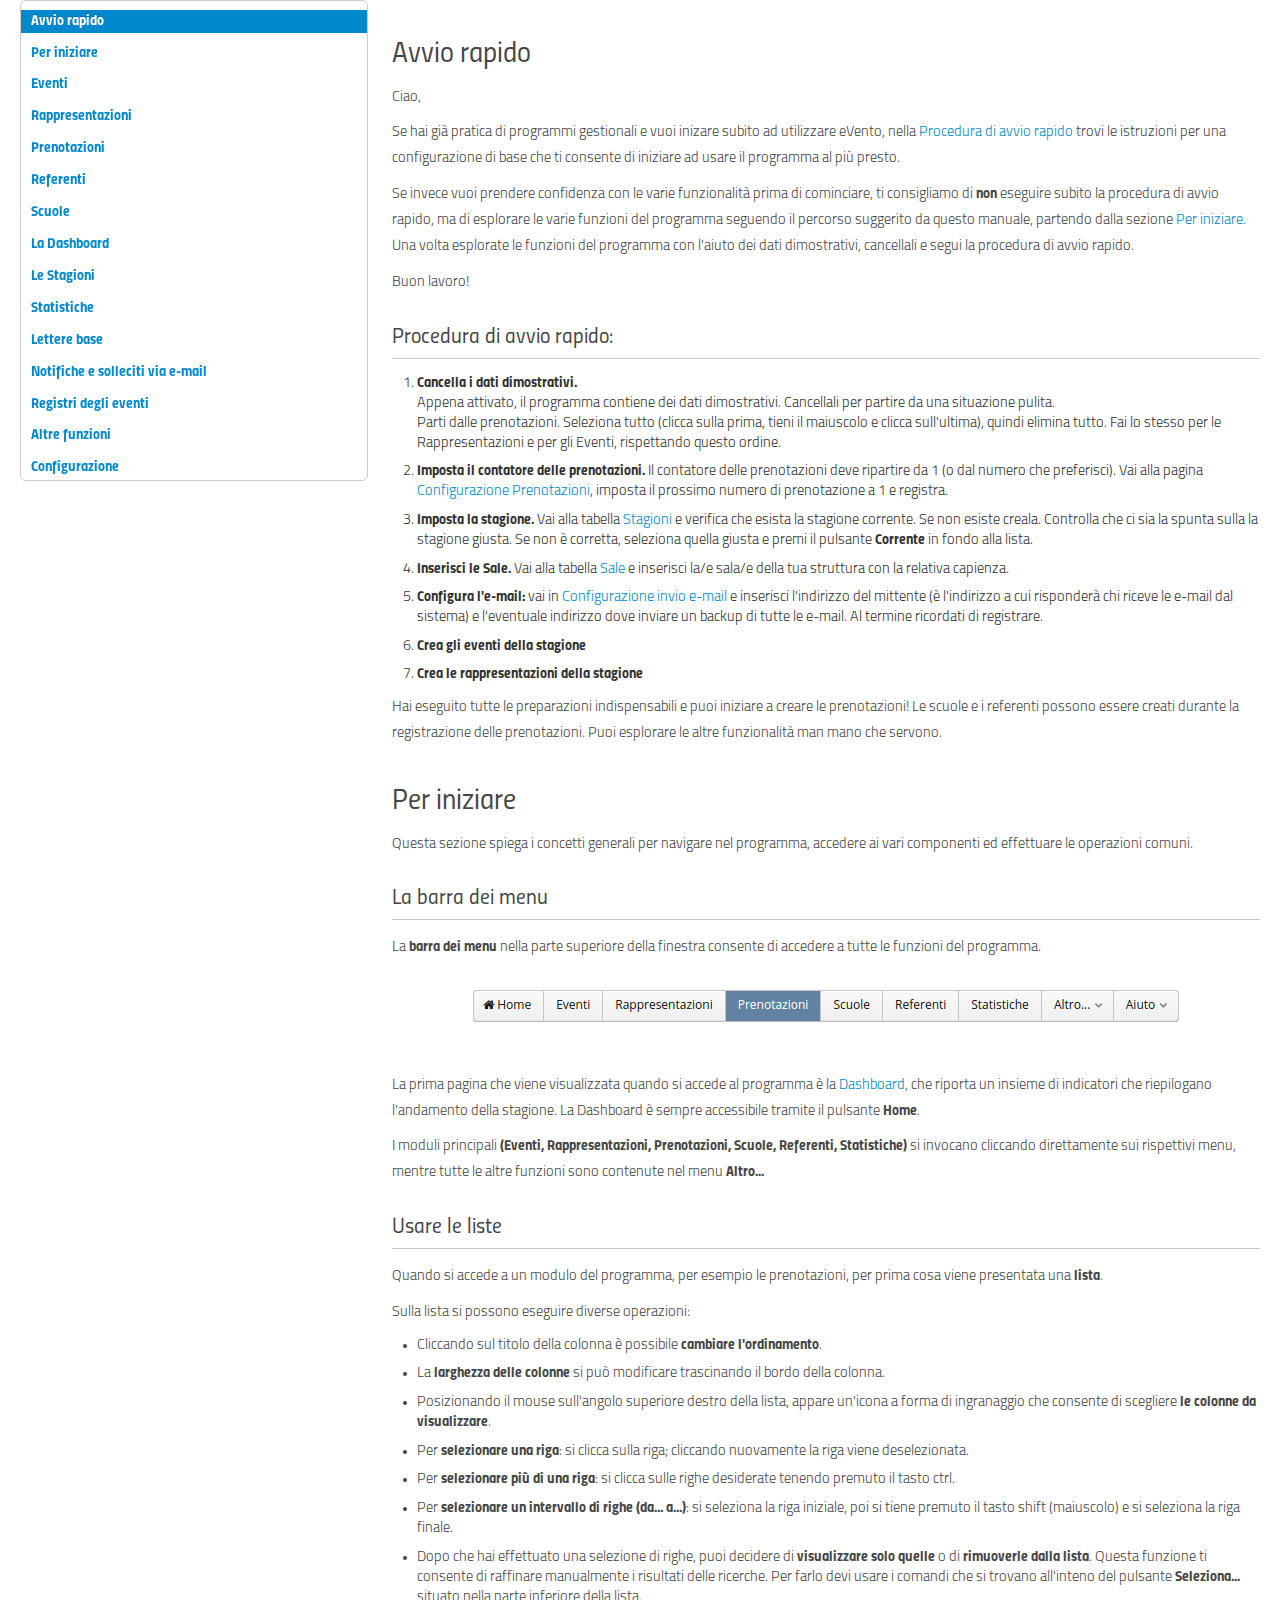
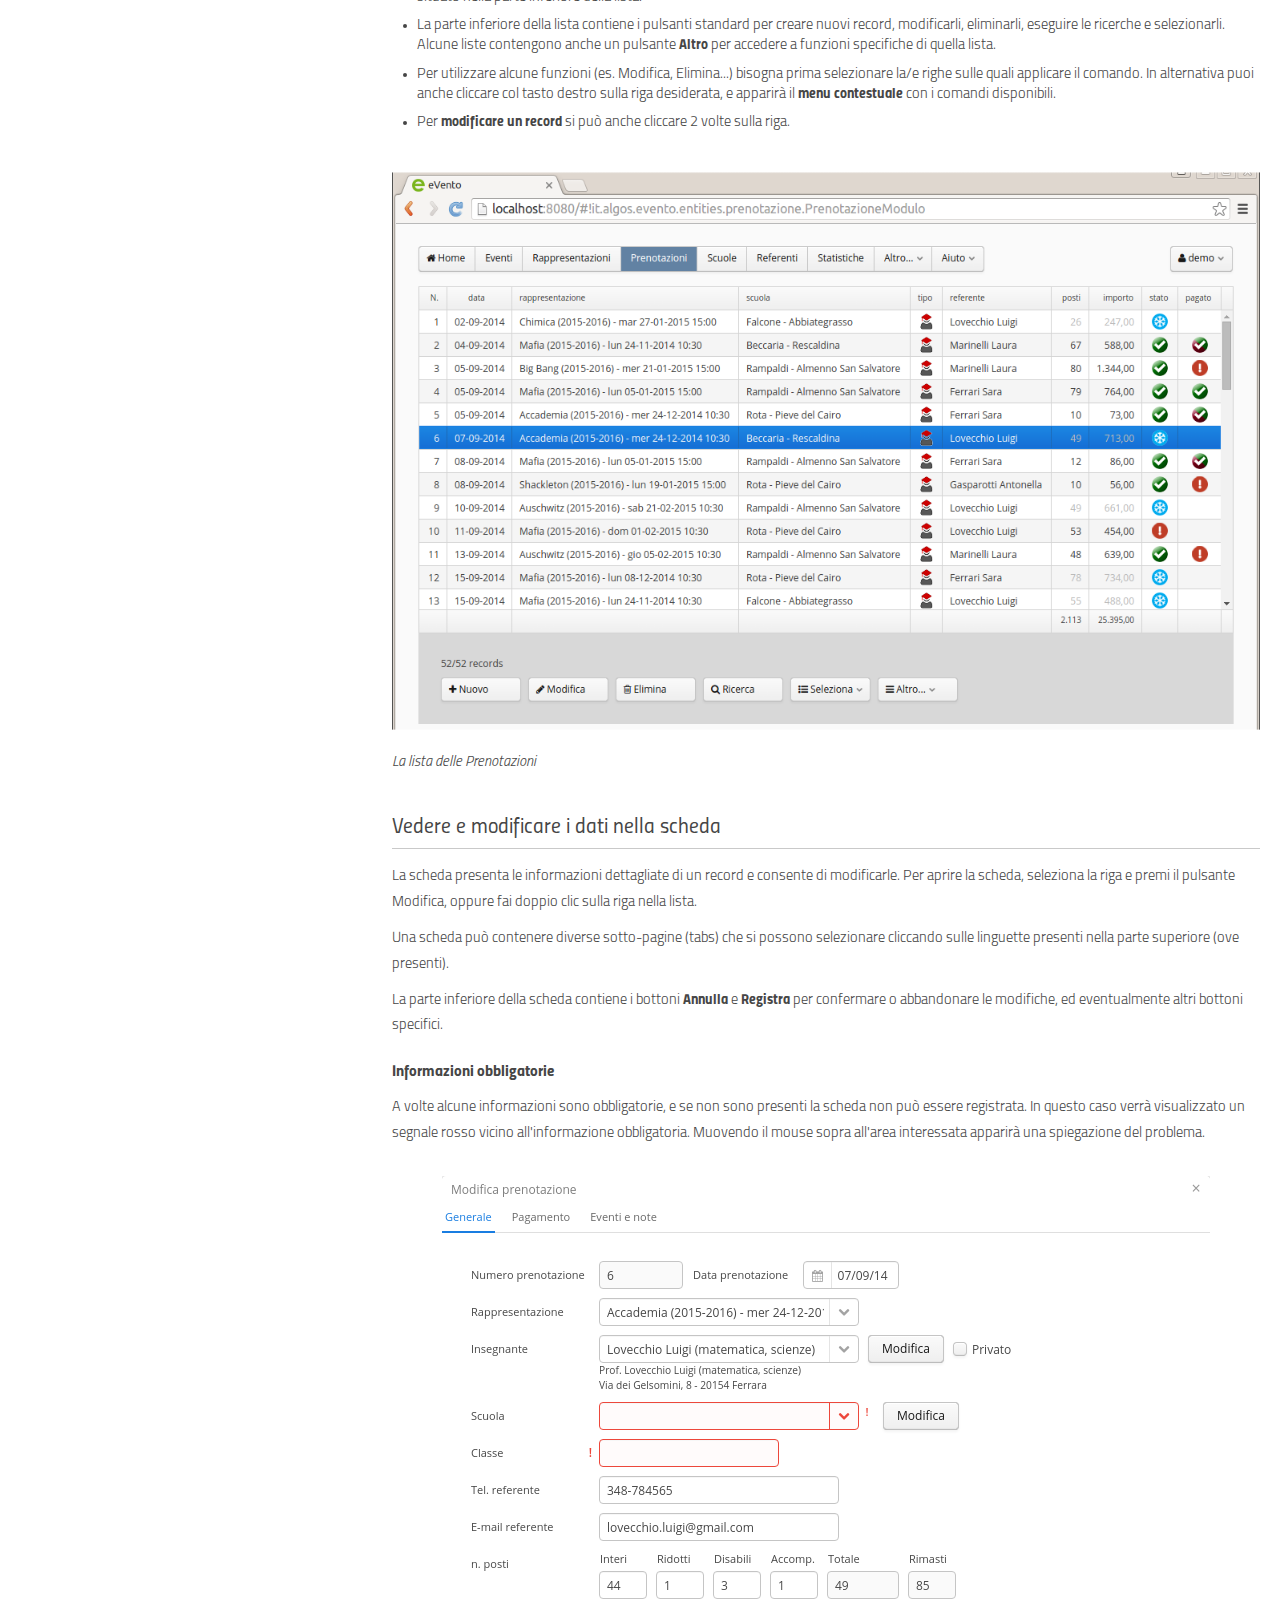
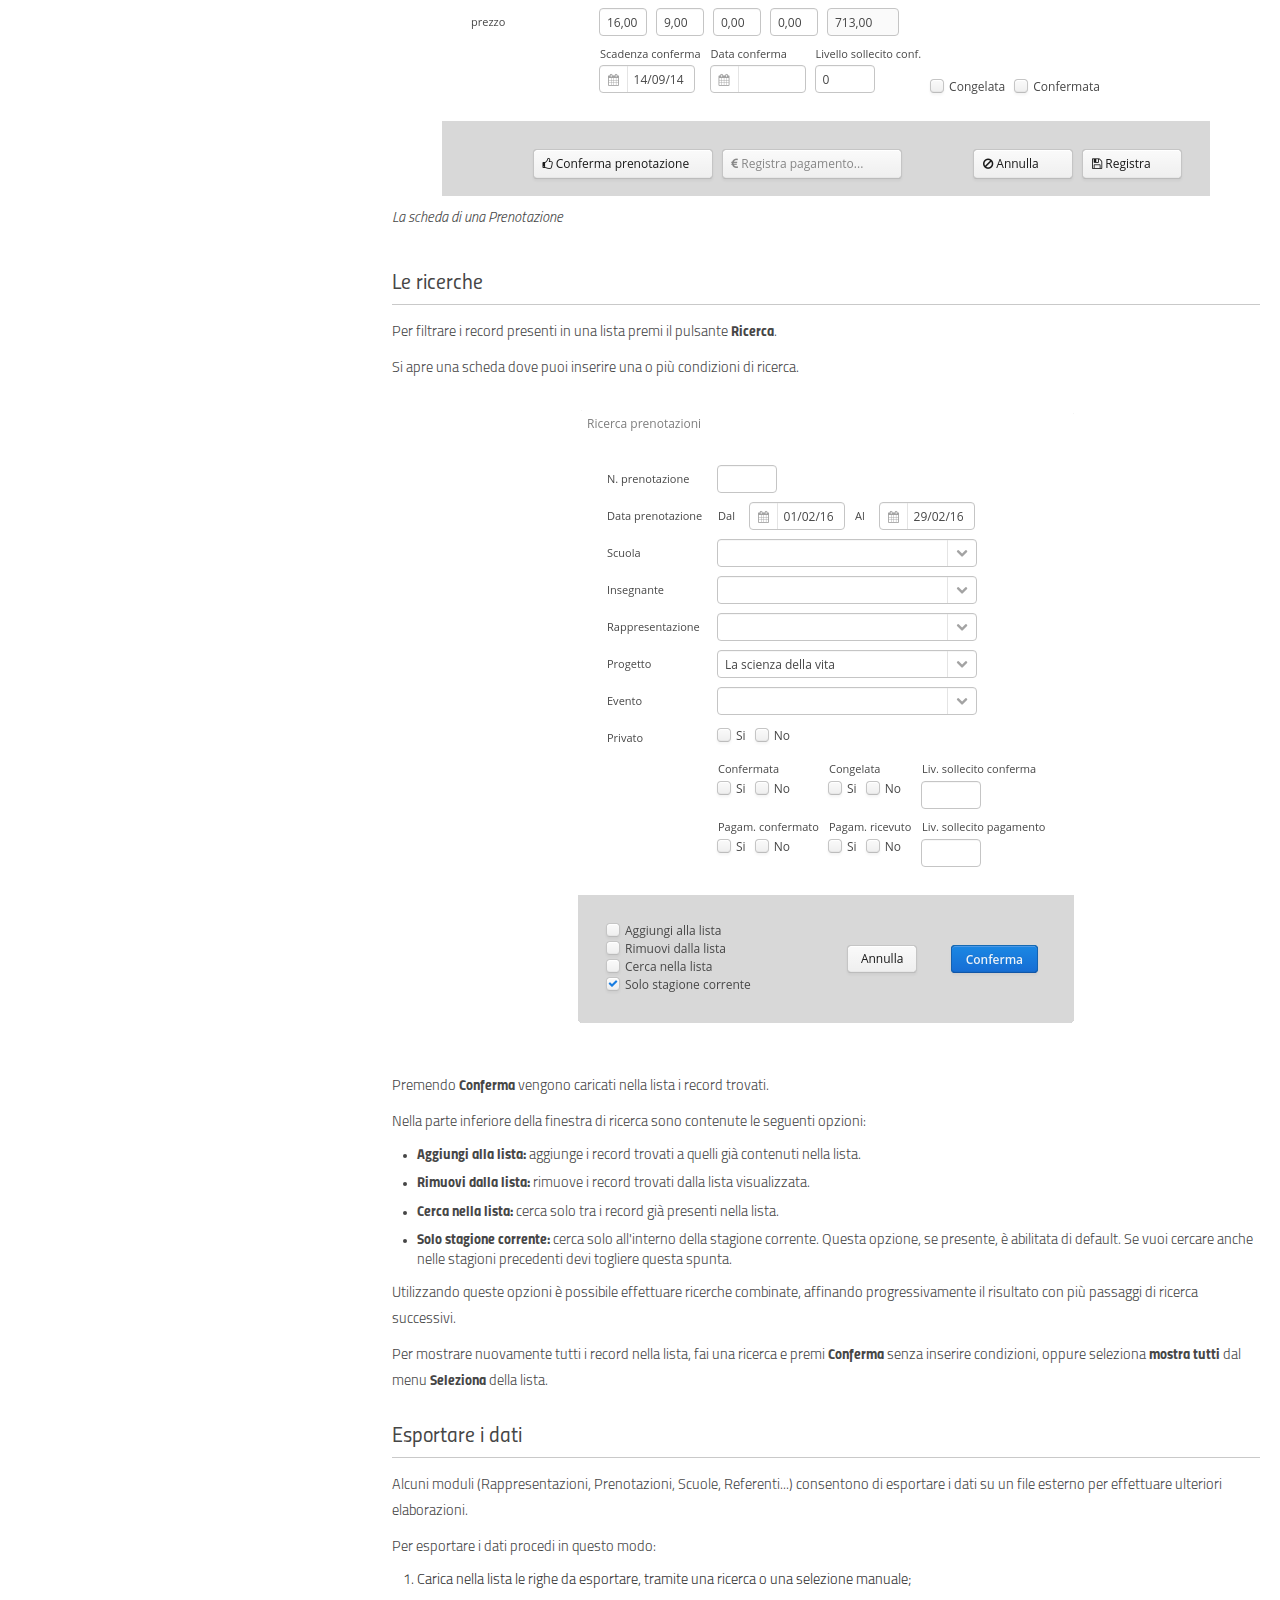
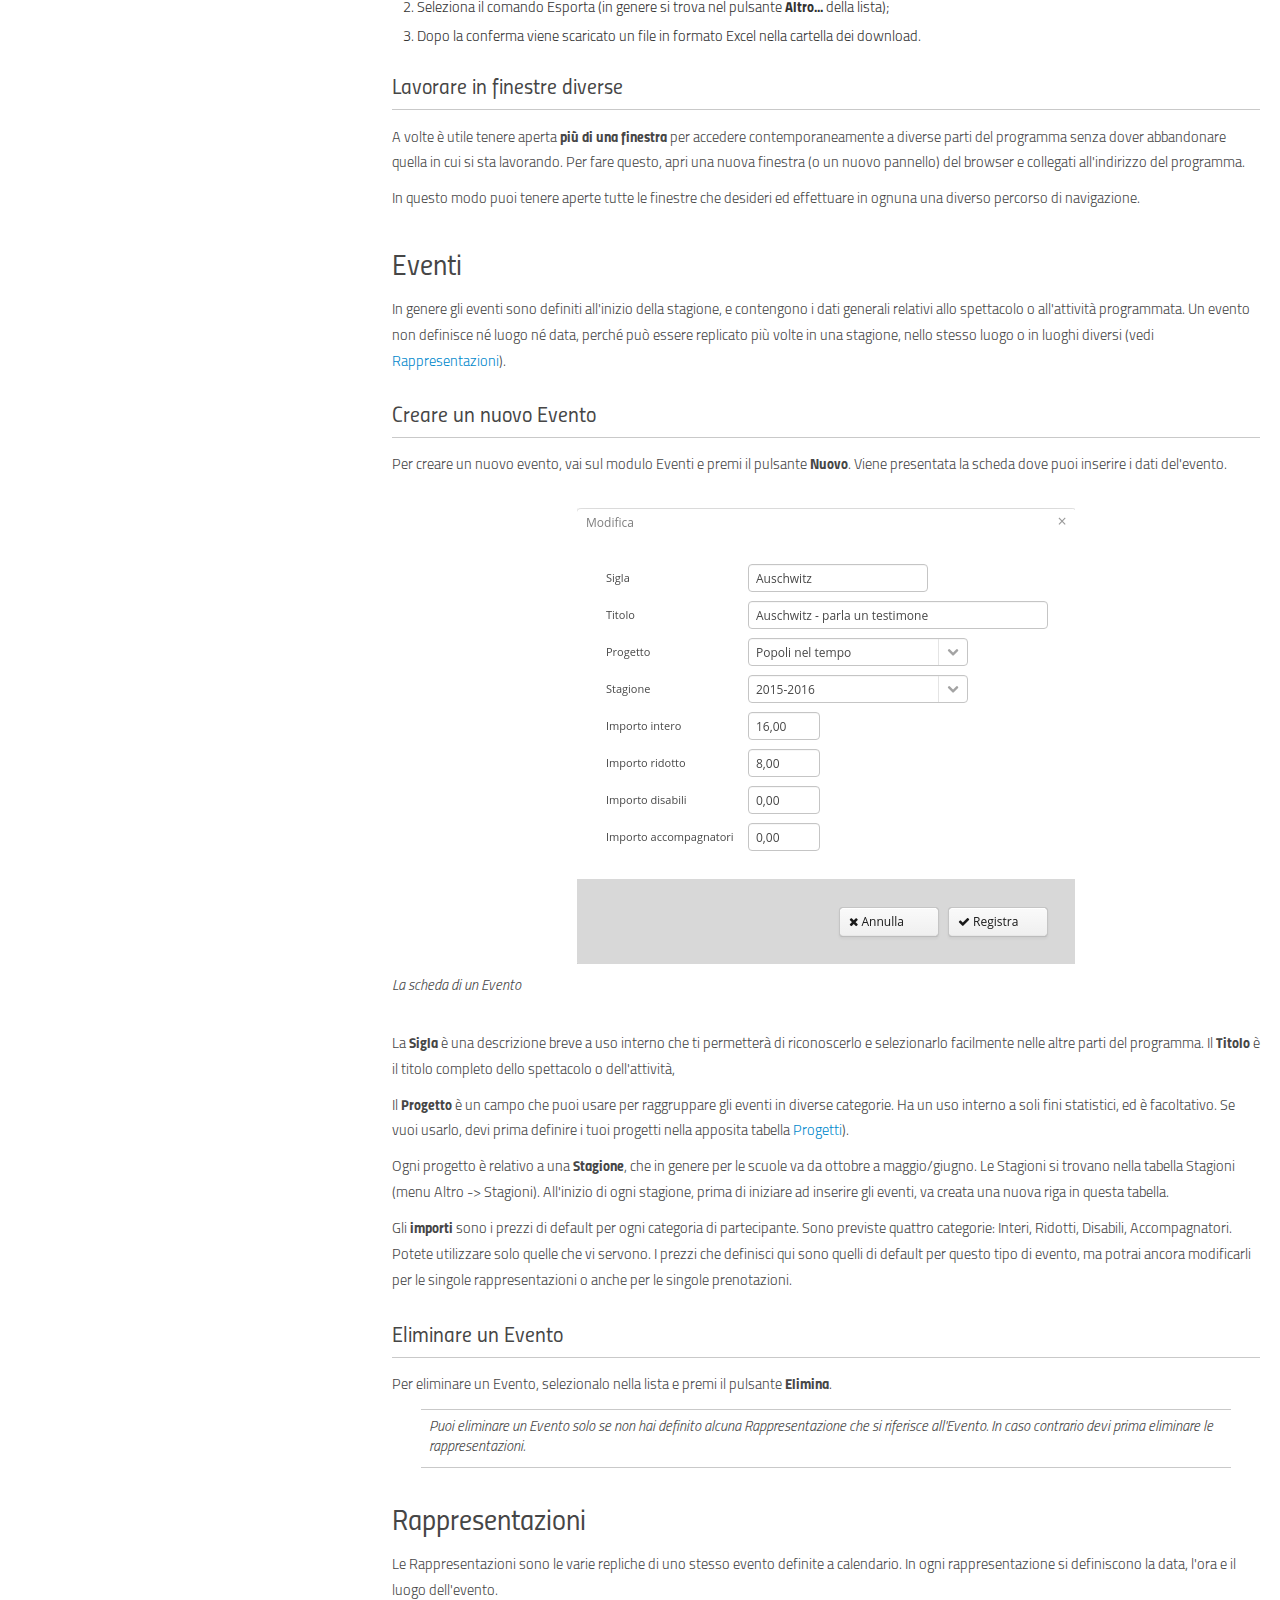
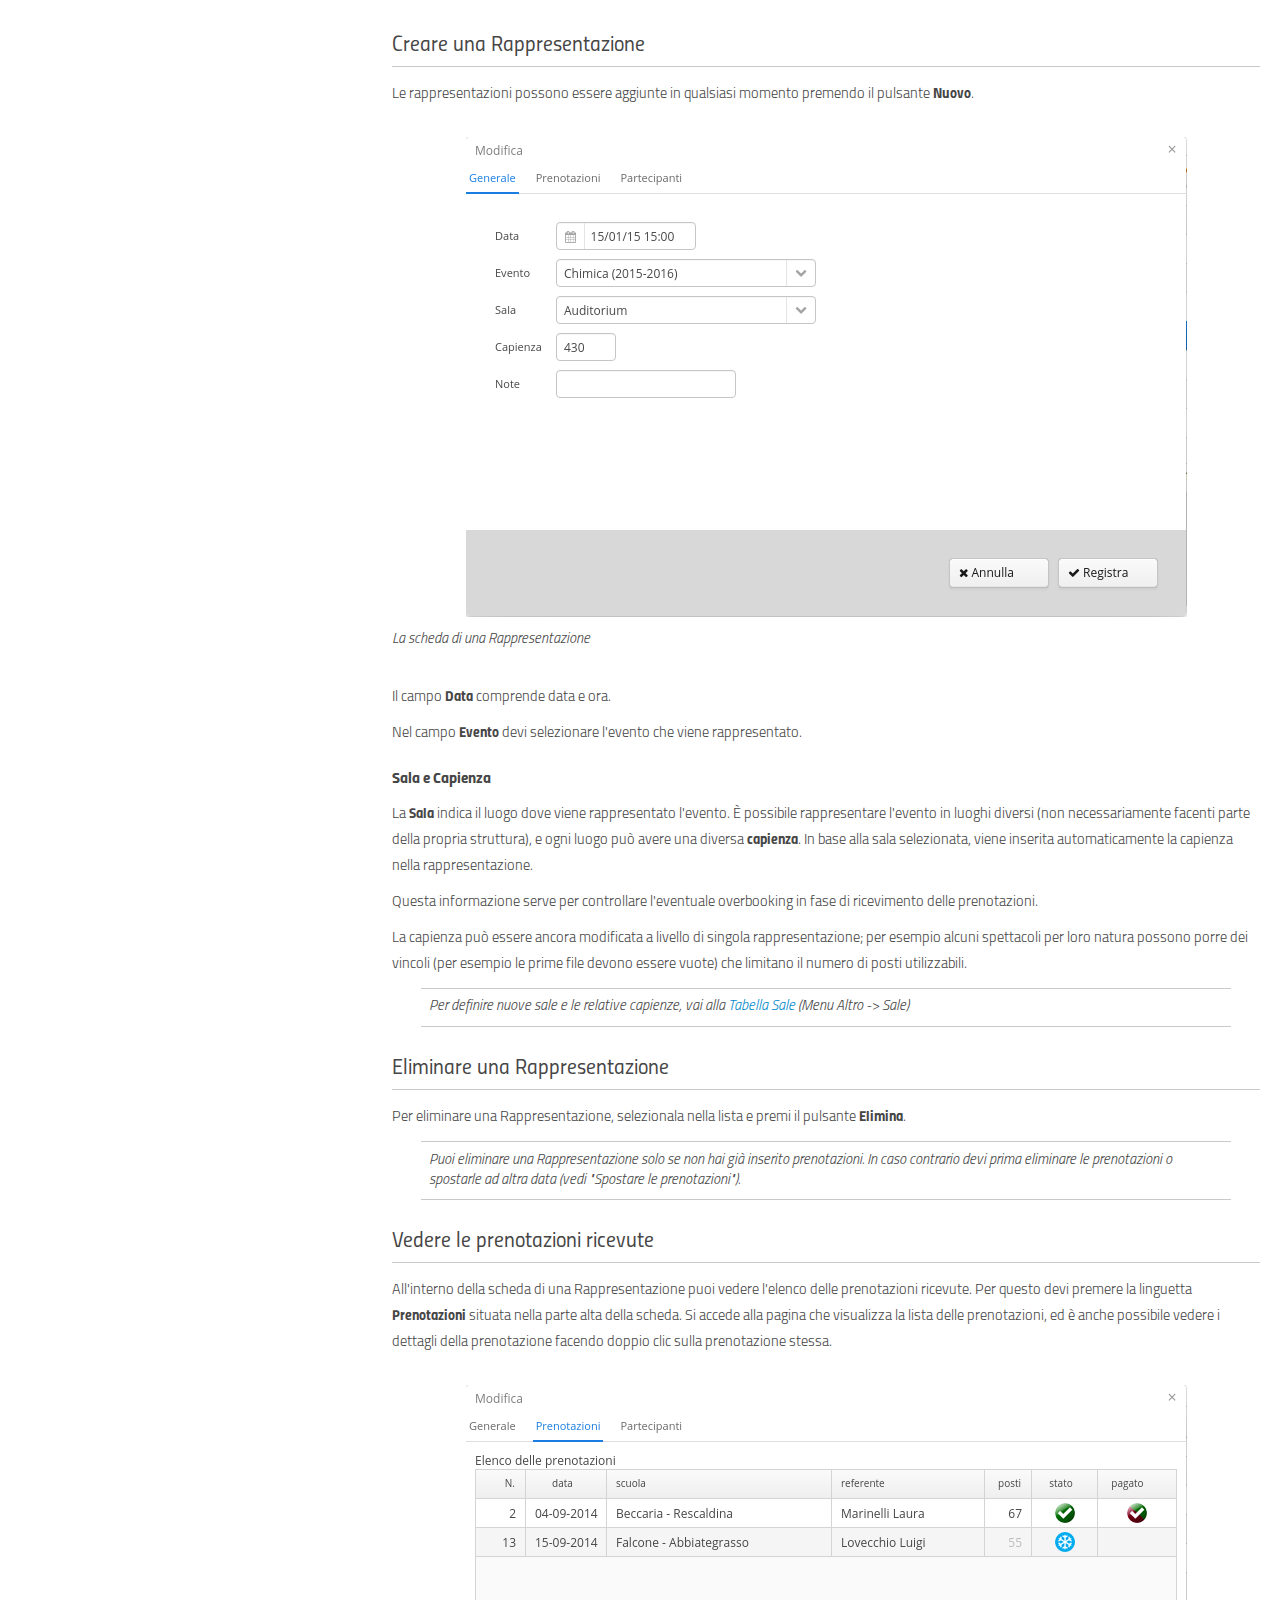
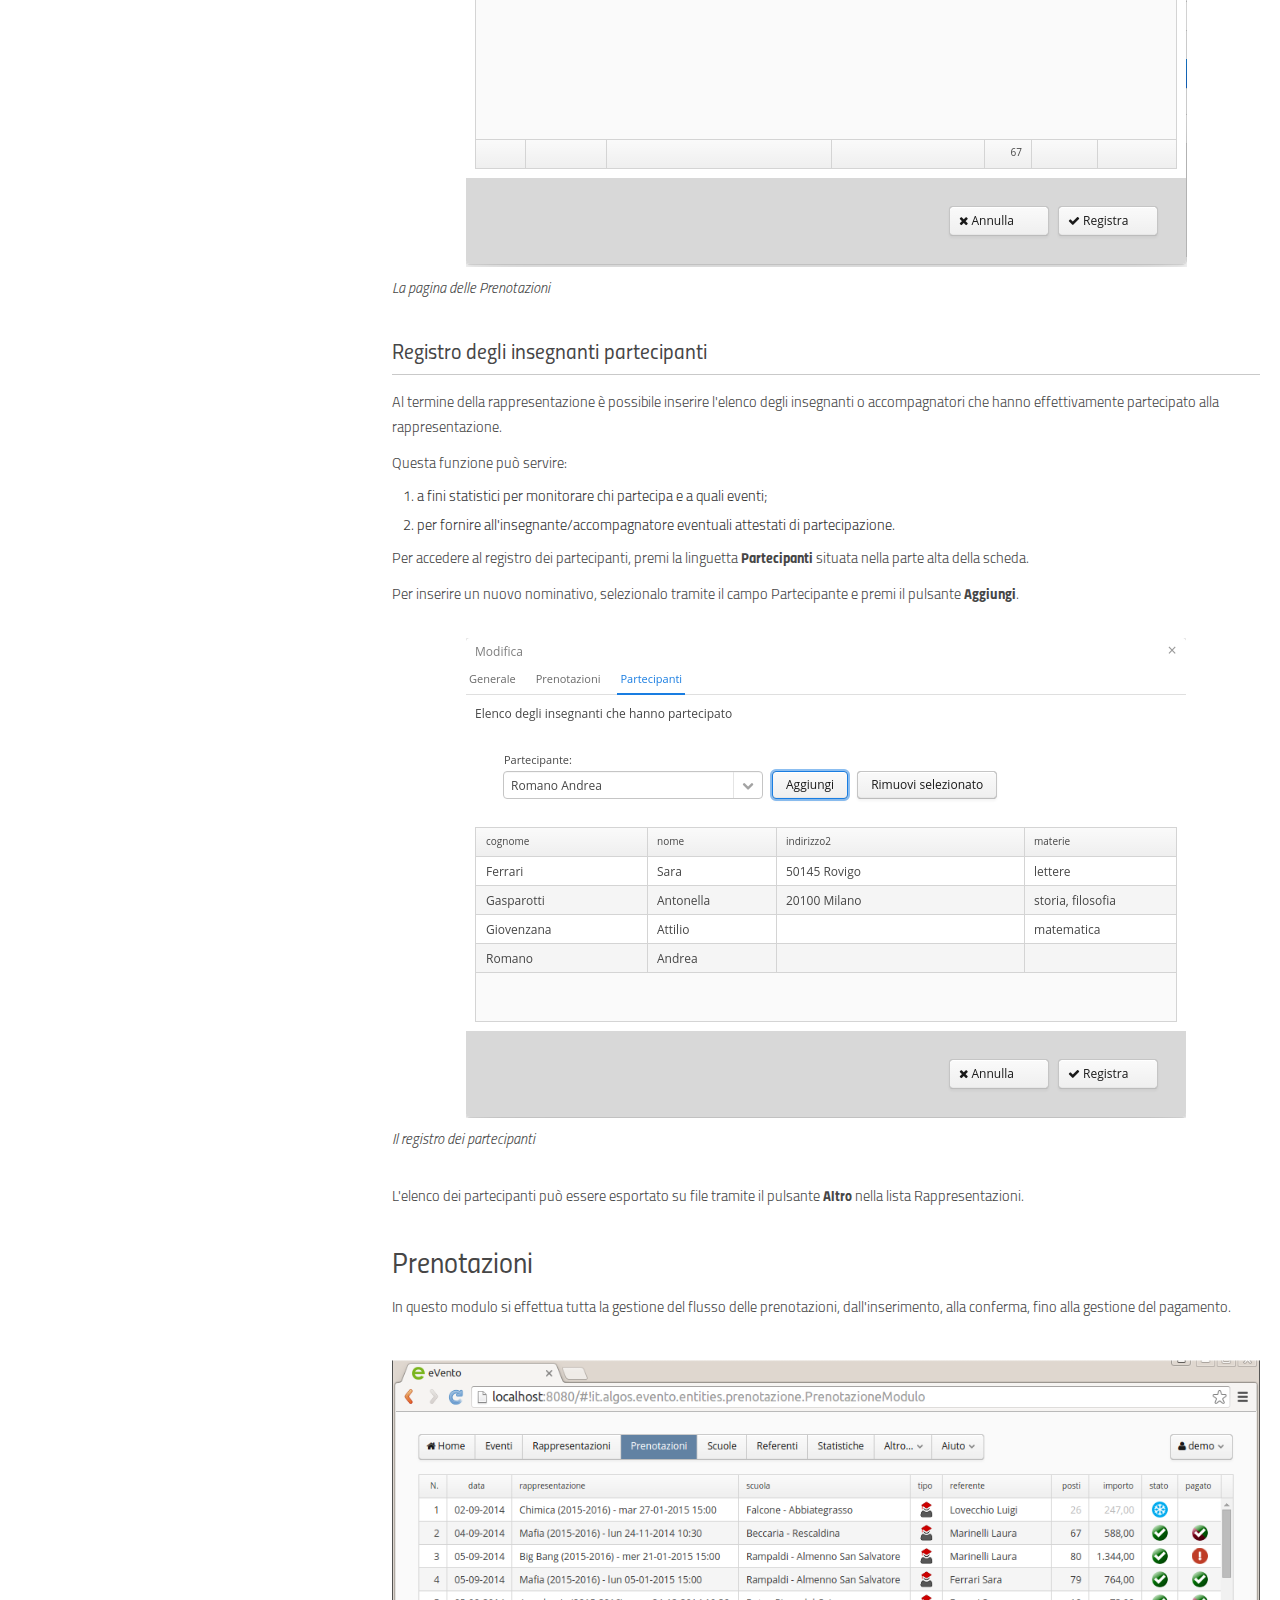
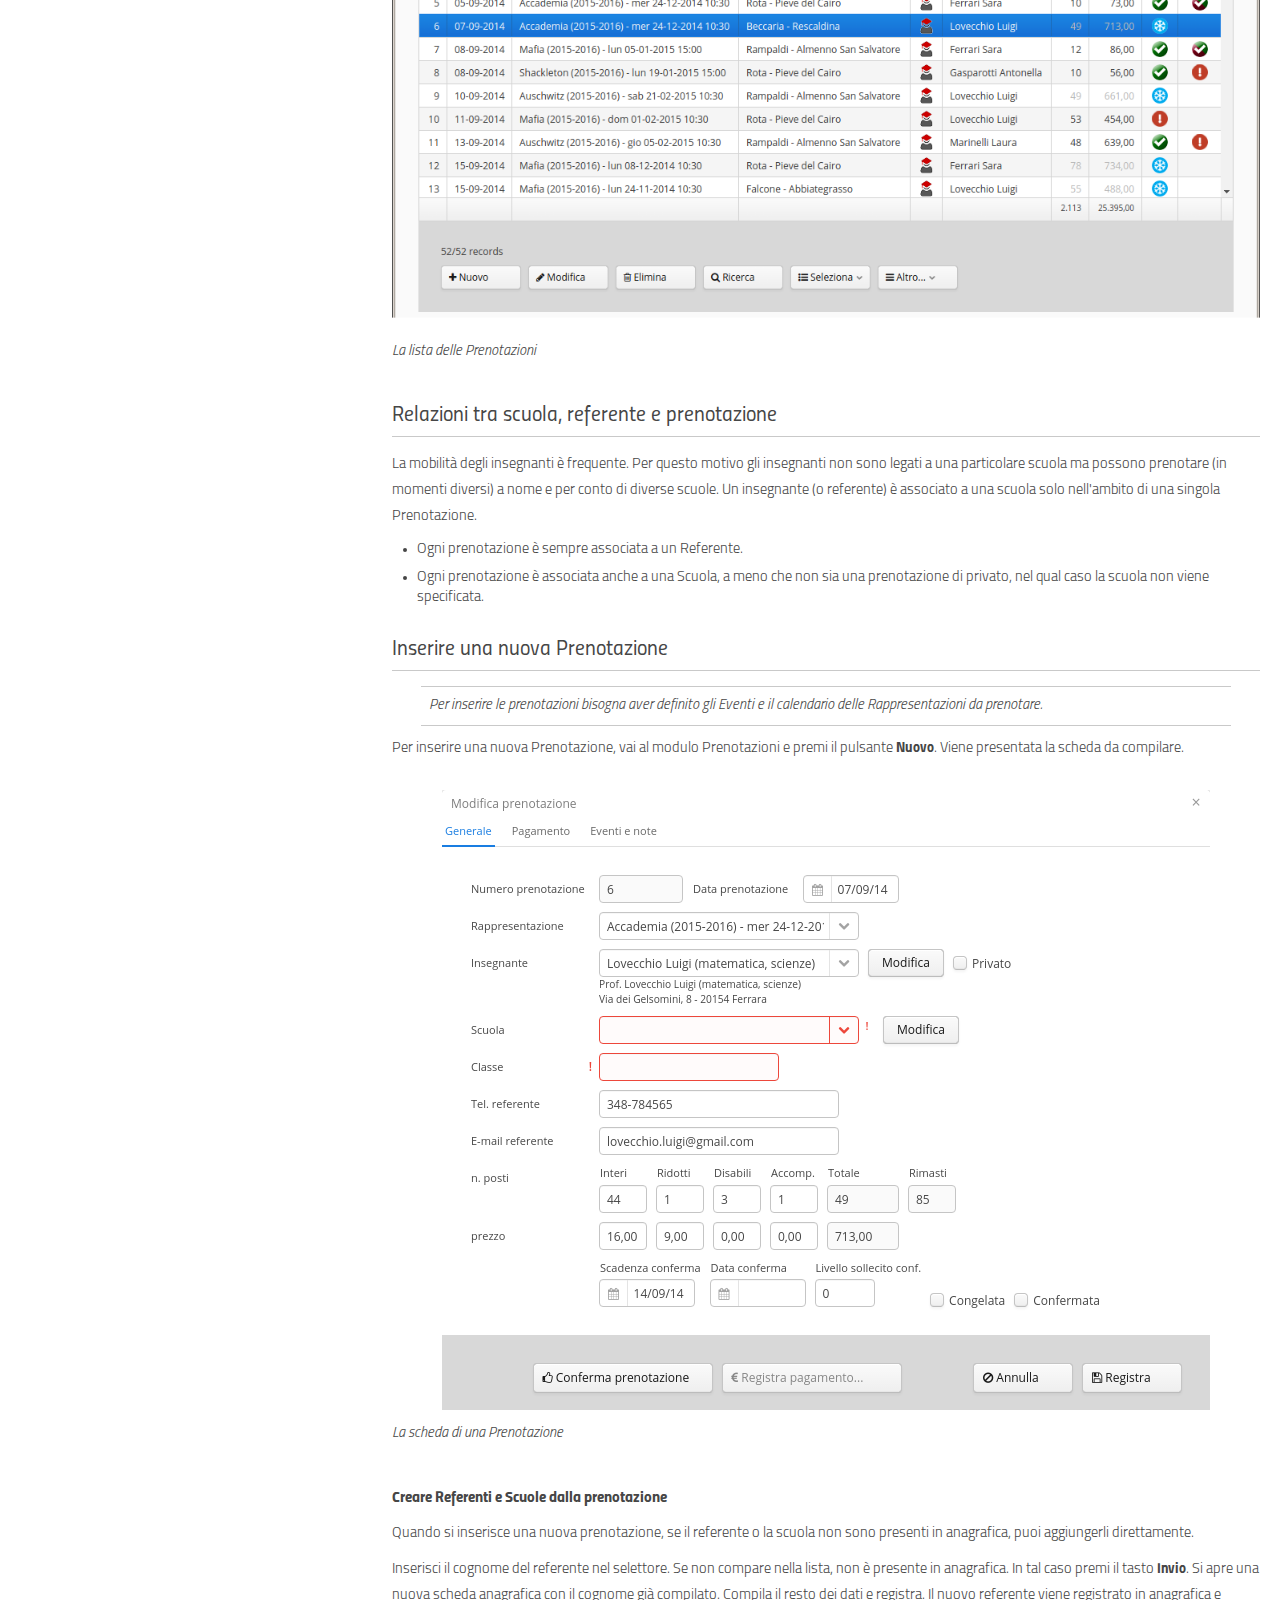
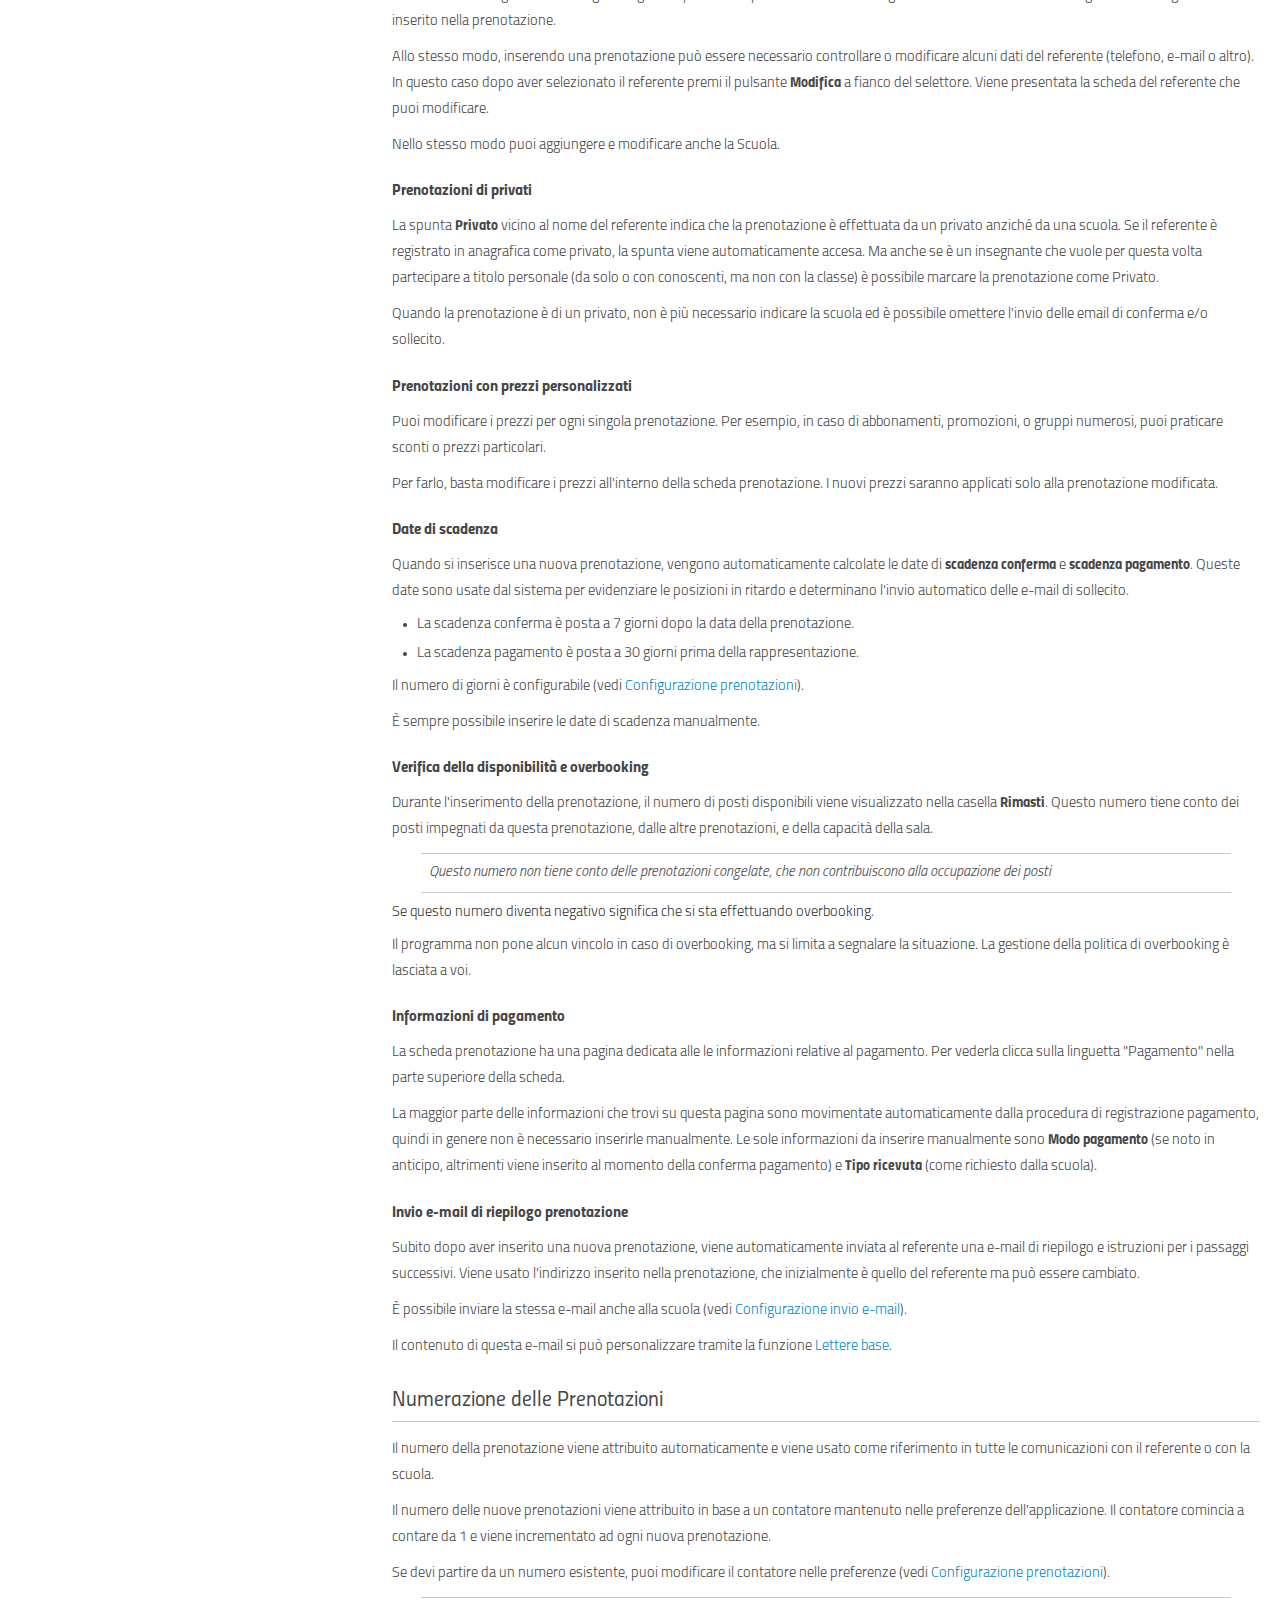
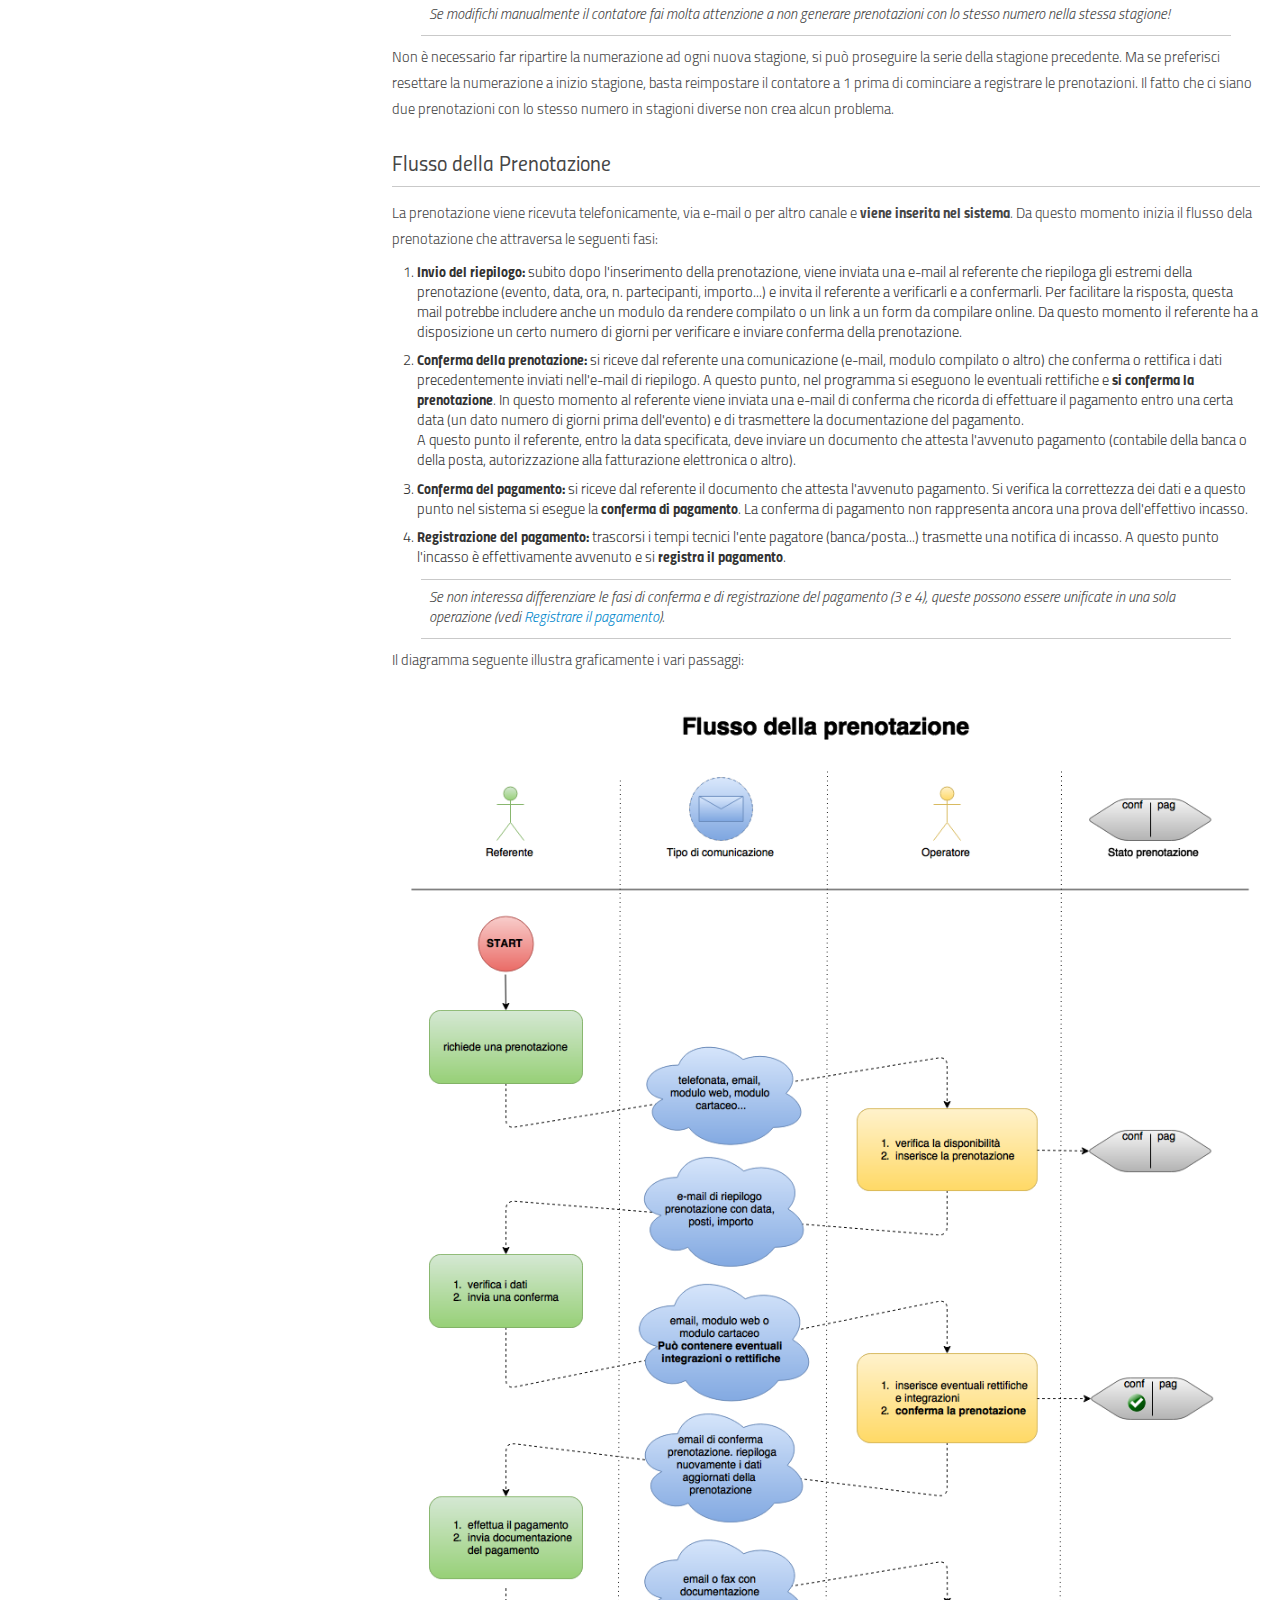
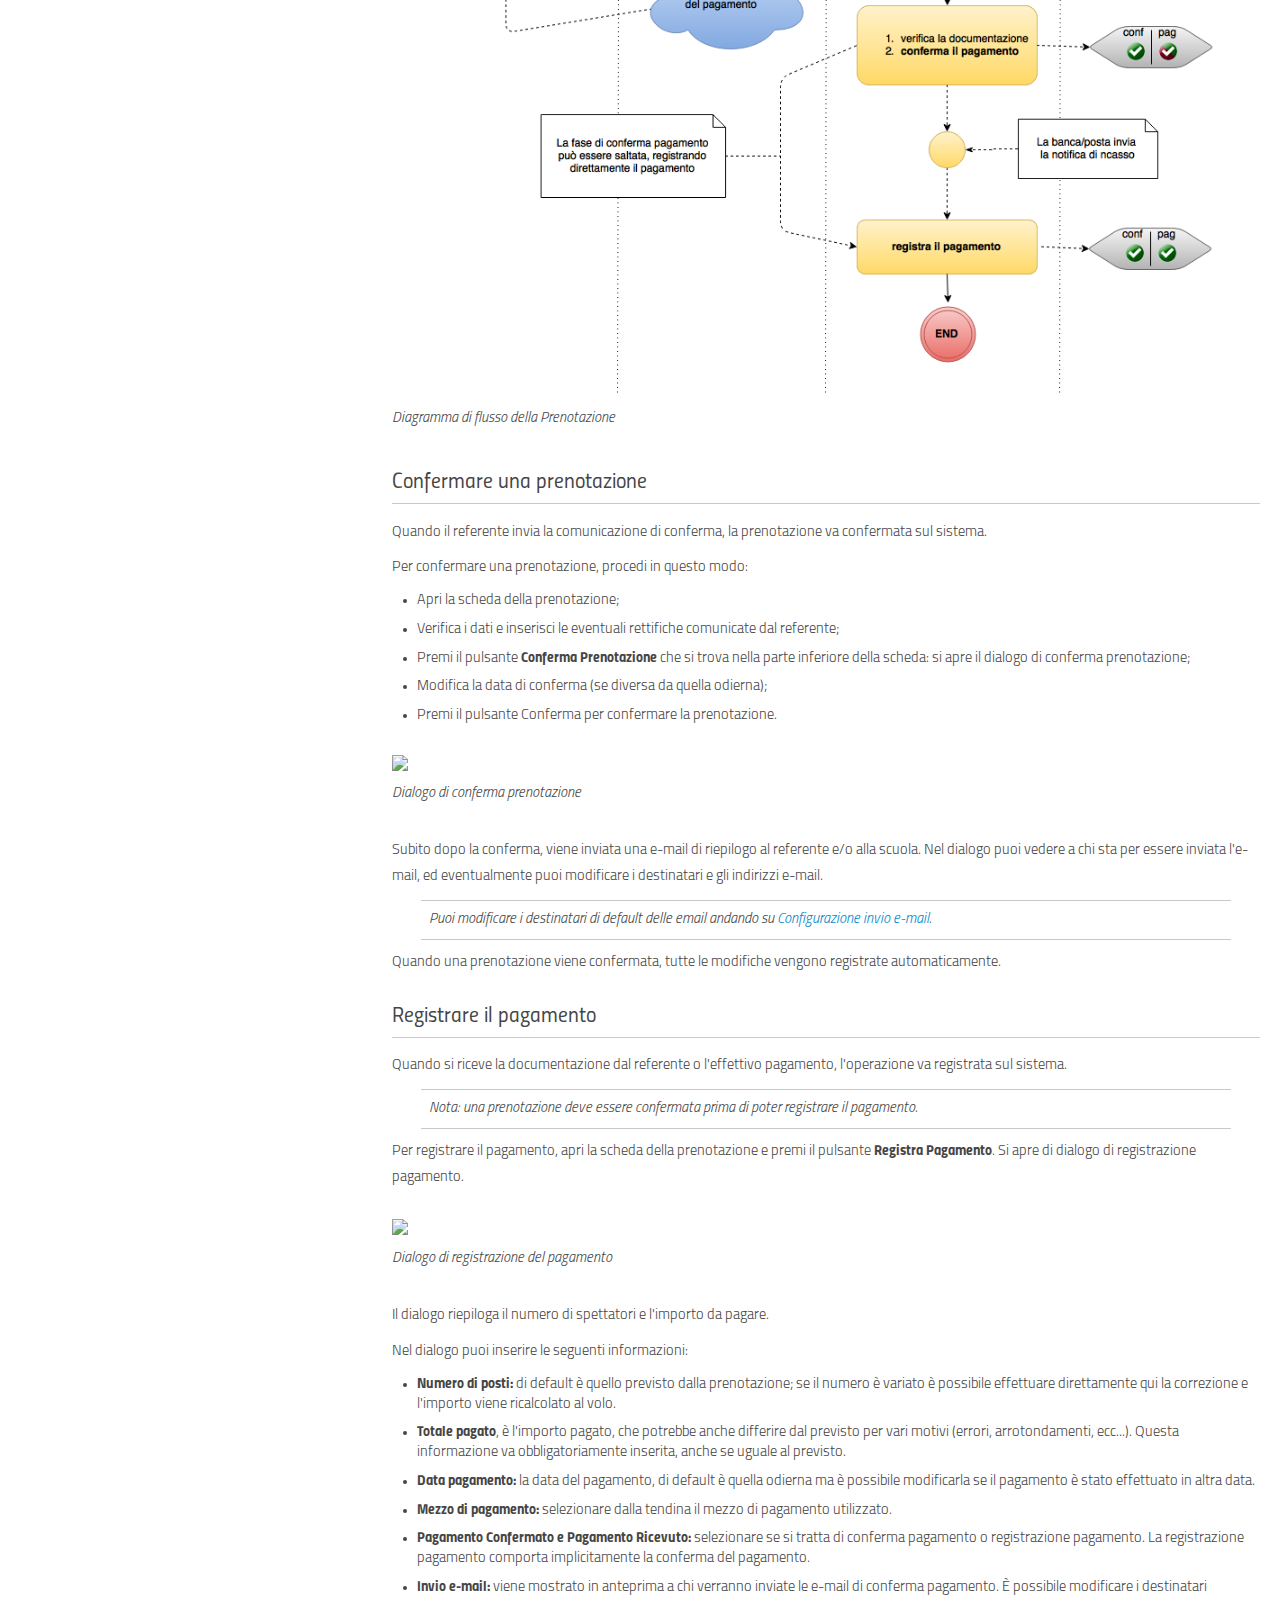
==== commit da04cdb8: "." ====
--- a/evento/vaadin/themes/asteriacultura/help/index.html
+++ b/evento/vaadin/themes/asteriacultura/help/index.html
@@ -79,7 +79,8 @@
             <li><strong>Inserisci le Sale.</strong> Vai alla tabella <a href="#tabella-sale">Sale</a> e inserisci la/e
                 sala/e della tua struttura con la relativa capienza.
             </li>
-            <li><strong>Configura l'e-mail:</strong> vai in <a href="#config-invio-email">Configurazione invio e-mail</a> e inserisci
+            <li><strong>Configura l'e-mail:</strong> vai in <a href="#config-invio-email">Configurazione invio
+                e-mail</a> e inserisci
                 l'indirizzo del mittente (è l'indirizzo a cui risponderà chi riceve le e-mail dal sistema) e l'eventuale
                 indirizzo dove inviare un backup di tutte le e-mail. Al termine ricordati di registrare.
             </li>
@@ -94,7 +95,8 @@
 
         <h1>Per iniziare</h1>
 
-        <p>Questa sezione spiega i concetti generali per navigare nel programma e accedere ai vari elementi.</p>
+        <p>Questa sezione spiega i concetti generali per navigare nel programma, accedere ai vari componenti ed
+            effettuare le operazioni comuni.</p>
 
         <h2>La barra dei menu</h2>
 
@@ -102,17 +104,20 @@
             funzioni del programma.</p>
         <img src="img/menubar.png"/>
 
-        <p>La prima pagina visualizzata accedendo al programma è la <a href="#dashboard">Dashboard</a>, che riporta un
-            insieme di indicatori che riepilogano l'andamento della stagione. La Dashboard è accessibile tramite il
+        <p>La prima pagina che viene visualizzata quando si accede al programma è la <a href="#dashboard">Dashboard</a>,
+            che riporta un
+            insieme di indicatori che riepilogano l'andamento della stagione. La Dashboard è sempre accessibile tramite
+            il
             pulsante <strong>Home</strong>.</p>
 
-        <p>I moduli principali <strong>(Eventi, Rappresentazioni, Prenotazioni)</strong> si invocano cliccando
+        <p>I moduli principali <strong>(Eventi, Rappresentazioni, Prenotazioni, Scuole, Referenti, Statistiche)</strong>
+            si invocano cliccando
             direttamente sui rispettivi menu, mentre tutte le altre funzioni sono contenute nel menu
             <strong>Altro...</strong></p>
 
         <h2>Usare le liste</h2>
 
-        <p>Quando si accede a un modulo del programma, per esempio le prenotazioni, viene presentata una
+        <p>Quando si accede a un modulo del programma, per esempio le prenotazioni, per prima cosa viene presentata una
             <strong>lista</strong>.
 
         <p>Sulla lista si possono eseguire diverse operazioni:</p>
@@ -194,26 +199,29 @@
         <p>Utilizzando queste opzioni è possibile effettuare ricerche combinate, affinando progressivamente il risultato
             con più passaggi di ricerca successivi.</p>
 
-        <p>Per mostrare nuovamente tutti i record nella lista, fai una ricerca e premere <strong>Conferma</strong> senza
+        <p>Per mostrare nuovamente tutti i record nella lista, fai una ricerca e premi <strong>Conferma</strong> senza
             inserire condizioni, oppure seleziona <strong>mostra tutti</strong> dal menu <strong>Seleziona</strong>
             della lista.</p>
 
         <h2>Esportare i dati</h2>
 
-        <p>Alcuni moduli (Rappresentazioni, Prenotazioni, Scuole, Referenti...) consentono di esportare i dati su file
+        <p>Alcuni moduli (Rappresentazioni, Prenotazioni, Scuole, Referenti...) consentono di esportare i dati su un
+            file
             esterno per effettuare ulteriori elaborazioni.</p>
 
         <p>Per esportare i dati procedi in questo modo:</p>
         <ol>
             <li>Carica nella lista le righe da esportare, tramite una ricerca o una selezione manuale;</li>
-            <li>Seleziona il comando Esporta (in genere si trova nel pulsante Altro della lista);</li>
+            <li>Seleziona il comando Esporta (in genere si trova nel pulsante <strong>Altro...</strong> della lista);
+            </li>
             <li>Dopo la conferma viene scaricato un file in formato Excel nella cartella dei download.</li>
 
         </ol>
 
         <h2>Lavorare in finestre diverse</h2>
 
-        <p>A volte è utile aprire <strong>più di una finestra</strong> per accedere contemporaneamente a diverse parti
+        <p>A volte è utile tenere aperta <strong>più di una finestra</strong> per accedere contemporaneamente a diverse
+            parti
             del programma senza dover abbandonare quella in cui si sta lavorando. Per fare questo, apri una nuova
             finestra (o un nuovo pannello) del browser e collegati all'indirizzo del programma.</p>
 
@@ -225,7 +233,8 @@
 
         <p>In genere gli eventi sono definiti all'inizio della stagione, e contengono i dati generali relativi allo
             spettacolo o all'attività programmata. Un evento non definisce né luogo né data, perché può essere replicato
-            più volte in una stagione, nello stesso luogo o in luoghi diversi (vedi Rappresentazioni).</p>
+            più volte in una stagione, nello stesso luogo o in luoghi diversi (vedi <a href="#rappresentazioni">Rappresentazioni</a>).
+        </p>
 
         <h2>Creare un nuovo Evento</h2>
 
@@ -241,7 +250,7 @@
 
         <p>Il <strong>Progetto</strong> è un campo che puoi usare per raggruppare gli eventi in diverse categorie. Ha un
             uso interno a soli fini statistici, ed è facoltativo. Se vuoi usarlo, devi prima definire i tuoi progetti
-            nella apposita tabella Progetti (menu Altro -> Progetti).</p>
+            nella apposita tabella <a href="#progetti">Progetti</a>).</p>
 
         <p>Ogni progetto è relativo a una <strong>Stagione</strong>, che in genere per le scuole va da ottobre a
             maggio/giugno. Le Stagioni si trovano nella tabella Stagioni (menu Altro -> Stagioni). All'inizio di ogni
@@ -258,6 +267,8 @@
 
         <p class="nota">Puoi eliminare un Evento solo se non hai definito alcuna Rappresentazione che si riferisce
             all'Evento. In caso contrario devi prima eliminare le rappresentazioni.</p>
+
+        <a name="rappresentazioni"></a>
 
         <h1>Rappresentazioni</h1>
 
@@ -347,14 +358,18 @@
 
         <h2>Relazioni tra scuola, referente e prenotazione</h2>
 
-        <p>La mobilità degli insegnanti è frequente. Per questo motivo gli insegnanti non sono legati alla scuola ma
+        <p>La mobilità degli insegnanti è frequente. Per questo motivo gli insegnanti non sono legati a una particolare
+            scuola ma
             possono prenotare (in momenti diversi) a nome e per conto di diverse scuole. Un insegnante (o referente) è
             associato a una scuola solo nell'ambito di una singola Prenotazione.</p>
 
-        <p>Ogni prenotazione è sempre legata a un Referente.</p>
-
-        <p>Ogni prenotazione è legata a una Scuola, a meno che non sia una prenotazione di privato, nel qual caso la
-            scuola non è specificata.</p>
+        <ul>
+            <li>Ogni prenotazione è sempre associata a un Referente.</li>
+            <li>Ogni prenotazione è associata anche a una Scuola, a meno che non sia una prenotazione di privato, nel
+                qual caso la
+                scuola non viene specificata.
+            </li>
+        </ul>
 
         <h2>Inserire una nuova Prenotazione</h2>
 
@@ -377,7 +392,8 @@
             compilato. Compila il resto dei dati e registra. Il nuovo referente viene registrato in anagrafica e
             inserito nella prenotazione.</p>
 
-        <p>Allo stesso modo, inserendo una prenotazione può essere necessario modificare alcuni dati del referente
+        <p>Allo stesso modo, inserendo una prenotazione può essere necessario controllare o modificare alcuni dati del
+            referente
             (telefono, e-mail o altro). In questo caso dopo aver selezionato il referente premi il pulsante <strong>Modifica</strong>
             a fianco del selettore. Viene presentata la scheda del referente che puoi modificare.</p>
 
@@ -388,7 +404,8 @@
         <h3>Prenotazioni di privati</h3>
 
         <p>La spunta <strong>Privato</strong> vicino al nome del referente indica che la prenotazione è effettuata da un
-            privato anziché da una scuola. Se il referente è un privato, la spunta viene automaticamente accesa. Ma
+            privato anziché da una scuola. Se il referente è registrato in anagrafica come privato, la spunta viene
+            automaticamente accesa. Ma
             anche se è un insegnante che vuole per questa volta partecipare a titolo personale (da solo o con
             conoscenti, ma non con la classe) è possibile marcare la prenotazione come Privato.</p>
 
@@ -397,22 +414,28 @@
 
         <h3>Prenotazioni con prezzi personalizzati</h3>
 
-        <p>Puoi modificare prezzi per ogni singola prenotazione. Per esempio, in caso di abbonamenti, promozioni, o
-            gruppi numerosi, puoi praticare prezzi personalizzati.</p>
+        <p>Puoi modificare i prezzi per ogni singola prenotazione. Per esempio, in caso di abbonamenti, promozioni, o
+            gruppi numerosi, puoi praticare sconti o prezzi particolari.</p>
 
         <p>Per farlo, basta modificare i prezzi all'interno della scheda prenotazione. I nuovi prezzi saranno applicati
             solo alla prenotazione modificata.</p>
 
         <h3>Date di scadenza</h3>
 
-        <p>Quando si inserisce una nuova prenotazione, vengono automaticamente calcolate le date di scadenza conferma e
-            scadenza pagamento. Queste date sono usate dal sistema per evidenziare le posizioni in ritardo e determinano
+        <p>Quando si inserisce una nuova prenotazione, vengono automaticamente calcolate le date di <strong>scadenza
+            conferma</strong> e
+            <strong>scadenza pagamento</strong>. Queste date sono usate dal sistema per evidenziare le posizioni in
+            ritardo e determinano
             l'invio automatico delle e-mail di sollecito.</p>
         <ul>
             <li>La scadenza conferma è posta a 7 giorni dopo la data della prenotazione.</li>
             <li>La scadenza pagamento è posta a 30 giorni prima della rappresentazione.</li>
         </ul>
-        <p>Il numero di giorni è configurabile in Configurazione -> Prenotazioni. &Egrave; sempre possibile inserire le
+
+        <p>Il numero di giorni è configurabile (vedi <a href="#config-prenotazioni">Configurazione prenotazioni</a>).
+        </p>
+
+        <p>&Egrave; sempre possibile inserire le
             date di scadenza manualmente.</p>
 
         <h3>Verifica della disponibilità e overbooking</h3>
@@ -422,9 +445,12 @@
             prenotazioni, e della capacità della sala.
 
         <p>
+
+        <p class="nota">Questo numero non tiene conto delle prenotazioni congelate, che non contribuiscono alla
+            occupazione dei posti</p>
         </p>Se questo numero diventa negativo significa che si sta effettuando overbooking.</p>
         <p>Il programma non pone alcun vincolo in caso di overbooking, ma si limita a segnalare la situazione. La
-            politica di overbooking è decisa da voi.</p>
+            gestione della politica di overbooking è lasciata a voi.</p>
 
         <h3>Informazioni di pagamento</h3>
 
@@ -433,21 +459,23 @@
 
         <p>La maggior parte delle informazioni che trovi su questa pagina sono movimentate automaticamente dalla
             procedura di registrazione pagamento, quindi in genere non è necessario inserirle manualmente. Le sole
-            informazioni da inserire manualmente sono <strong>Modo pagamento</strong> (se noto in anticipo) e <strong>Tipo
+            informazioni da inserire manualmente sono <strong>Modo pagamento</strong> (se noto in anticipo, altrimenti
+            viene inserito al momento della conferma pagamento) e <strong>Tipo
                 ricevuta</strong> (come richiesto dalla scuola).</p>
 
         <h3>Invio e-mail di riepilogo prenotazione</h3>
 
         <p>Subito dopo aver inserito una nuova prenotazione, viene automaticamente inviata al referente una e-mail di
-            riepilogo e istruzioni per i passaggi successivi. Viene usato l'indirizzo email inserito nella prenotazione,
+            riepilogo e istruzioni per i passaggi successivi. Viene usato l'indirizzo inserito nella prenotazione,
             che inizialmente è quello del referente ma può essere cambiato.</p>
 
-        <p>&Egrave; possibile inviare la stessa e-mail anche alla scuola (vedi Altro...-> Configurazione ->
-            Configurazione invio e-mail).
+        <p>&Egrave; possibile inviare la stessa e-mail anche alla scuola (vedi <a href="#config-invio-email">Configurazione
+            invio e-mail</a>).
 
         <p>
 
-        <p>Il contenuto di questa e-mail si può personalizzare tramite la funzione Altro... -> Lettere Base.
+        <p>Il contenuto di questa e-mail si può personalizzare tramite la funzione <a href="#lettere-base">Lettere
+            base</a>.
 
         <p>
 
@@ -461,18 +489,18 @@
         <p>Il numero delle nuove prenotazioni viene attribuito in base a un contatore mantenuto nelle preferenze
             dell'applicazione. Il contatore comincia a contare da 1 e viene incrementato ad ogni nuova prenotazione.</p>
 
-        <p class="nota">In caso di necessità puoi accedere al contatore e modificarlo per far partire la numerazione dal
-            numero desiderato (menu Altro -> Configurazione -> Configurazione Prenotazioni). In tal caso fai molta
-            attenzione a non generare doppioni nella stessa stagione!</p>
-
-        <p>Se devi partire da un numero esistente, modifica il contatore nelle preferenze (vedi <a
+
+        <p>Se devi partire da un numero esistente, puoi modificare il contatore nelle preferenze (vedi <a
                 href="#config-prenotazioni">Configurazione prenotazioni</a>).</p>
+
+        <p class="nota">Se modifichi manualmente il contatore fai molta
+            attenzione a non generare prenotazioni con lo stesso numero nella stessa stagione!</p>
 
         <p>Non è necessario far ripartire la numerazione ad ogni nuova stagione, si può proseguire la serie della
             stagione precedente. Ma se preferisci resettare la numerazione a inizio stagione, basta reimpostare il
             contatore a 1 prima di cominciare a registrare le prenotazioni. Il fatto che ci siano due prenotazioni con
             lo
-            stess numero in stagioni diverse non crea alcun problema.</p>
+            stesso numero in stagioni diverse non crea alcun problema.</p>
 
         <h2>Flusso della Prenotazione</h2>
 
@@ -501,14 +529,16 @@
                     di pagamento</strong>. La conferma di pagamento non rappresenta ancora una prova dell'effettivo
                 incasso.
             </li>
-            <li><strong>Registrazione del pagamento:</strong> trascorsi i tempi tecnici l'ente (banca/posta...)
-                trasmette una notifica di incasso. L'incasso è effettivamente avvenuto e si <strong>registra il
+            <li><strong>Registrazione del pagamento:</strong> trascorsi i tempi tecnici l'ente pagatore (banca/posta...)
+                trasmette una notifica di incasso. A questo punto l'incasso è effettivamente avvenuto e si <strong>registra
+                    il
                     pagamento</strong>.
             </li>
         </ol>
 
         <p class="nota">Se non interessa differenziare le fasi di conferma e di registrazione del pagamento (3 e 4),
-            queste possono essere unificate in una sola operazione (vedi Registrazione del pagamento).</p>
+            queste possono essere unificate in una sola operazione (vedi <a
+                    href="#registrare-il-pagamento">Registrare il pagamento</a>).</p>
 
         <p>Il diagramma seguente illustra graficamente i vari passaggi:</p>
 
@@ -540,10 +570,12 @@
             vedere a chi sta per essere inviata l'e-mail, ed eventualmente puoi modificare i destinatari e gli indirizzi
             e-mail.</p>
 
-        <p class="nota">Puoi modificare i destinatari di default delle email andando sul menu Altro... -> Configurazione
-            -> Configuazione invio email</p>
+        <p class="nota">Puoi modificare i destinatari di default delle email andando su <a
+                href="#config-invio-email">Configurazione invio e-mail</a>.</p>
 
         <p>Quando una prenotazione viene confermata, tutte le modifiche vengono registrate automaticamente.</p>
+
+        <a name="registrare-il-pagamento"></a>
 
 
         <h2>Registrare il pagamento</h2>
@@ -600,8 +632,9 @@
         </ul>
 
         <p>Sta a voi decidere se utilizzare le due fasi separatamente o gestire solo la fase di registrazione del
-            pagamento. Se decidete di gestire una fase unica, mettendo la spunta su Pagamento Ricevuto viene
-            automaticamente acceso anche Pagamento Confermato.</p>
+            pagamento. Se decidete di gestire una fase unica, mettendo la spunta su <strong>Pagamento Ricevuto</strong>
+            viene
+            automaticamente acceso anche <strong>Pagamento Confermato</strong>.</p>
 
         <p>Se si conferma e registra il pagamento in una sola fase, solo la e-mail relativa alla registrazione del
             pagamento viene inviata (e solo se previsto in configurazione invio e-mail).</p>
@@ -644,6 +677,9 @@
 
         <h2>Visualizzazione delle posizioni scadute</h2>
 
+        <p>Le posizioni scadute sono situazioni anomale che richiedono attenzione. Le funzioni di ricerca posizioni
+            scadute mettono in evidenza le prenotazioni che presentano queste situazioni.</p>
+
         <p>Esistono 4 tipi di posizioni scadute:</p>
         <ul>
             <li><strong>Conferma prenotazione scaduta:</strong> sono trascorsi i termini per l'invio della conferma
@@ -701,8 +737,12 @@
 
         <p class="dida">Flusso di controllo delle posizioni scadute</p>
 
+        <p class="nota">Tutti gli intervalli di tempo qui riportati (7 giorni, 30 giorni ecc...) sono a titolo di esempio.
+            Questi sono i tempi di default, ma sono tutti configurabili in <a href="#config-prenotazioni">Configurazione
+                Prenotazioni</a></p>
+
         <p>Il sistema di controllo può essere attivato, disattivato e configurato tramite l'apposita pagina di
-            configurazione che si trova nella sezione <a href="#config-daemon">Configurazione -> Programmazione
+            configurazione che si trova nella sezione <a href="#config-daemon">Programmazione
                 controlli automatici</a></p>
 
         <h2>Invio manuale dei solleciti</h2>
@@ -819,10 +859,10 @@
         <a name="dashboard"></a>
 
         <h1>La Dashboard</h1>
-        </a><p>La Dashboard è la pagina con gli indicatori grafici che rappresentano andamento della stagione
+        </a><p>La Dashboard è la pagina con gli indicatori grafici che rappresentano l'andamento della stagione
         corrente.</p>
 
-        <p>Si arriva a questa pagina premendo il pulsante <strong>Home</strong> sulla barra del menu.</p>
+        <p>Si accede a questa pagina premendo il pulsante <strong>Home</strong> sulla barra del menu.</p>
 
         <p>Qui puoi trovare i principali indicatori dello stato delle prenotazioni aggiornati in tempo reale, e premendo
             su questi accedere
@@ -987,8 +1027,8 @@
 
         <p>l'email inviata conterrà:</p>
 
-        <p>Spettabile Prof. <strong>Rossi</strong>, le confermiamo che il numero della Sua prenotazione è
-            <strong>146</strong>.</p>
+        <p><code>Spettabile Prof. <strong>Rossi</strong>, le confermiamo che il numero della Sua prenotazione è
+            <strong>146</strong>.</code></p>
 
         <p>L'elenco completo delle variabili disponibili è contenuto in una speciale lettera base denominata <strong>demo_sostituzioni</strong>
             che trovate nella lista delle lettere base. Puoi colaudare questa lettera base su una qualsiasi prenotazione
@@ -1019,7 +1059,7 @@
             <li>accendere la spunta "Testo HTML" nella scheda della lettera</li>
         </ol>
         <p>In questo modo il testo verrà interpretato e visualizzato in formato HTML nella email ricevuta dal
-            cliente.</p>
+            referente.</p>
 
         <h2>Aggiungere allegati</h2>
 
@@ -1051,7 +1091,7 @@
 
         <h2>Inserire immagini</h2>
 
-        <p>Puoi inserire immagini anche all'interno del testo delle e-mail</p>
+        <p>Oltre che aggiungere immagini come allegati, puoi anche inserirle all'interno del testo.</p>
 
         <p class="nota">Attenzione! Questa funzione è supportata solo nelle email in formato HTML</p>
 
@@ -1235,6 +1275,8 @@
         <p>Alcune di queste sono descritte qui; ad altre è dedicata una
             apposita sezione del manuale, in questo caso troverai il rimando alla relativa sezione.</p>
 
+        <a name="progetti"></a>
+
         <h2>Progetti</h2>
 
         <p>La tabella Progetti consente di definire i progetti che consentono di raggruppare gli Eventi in diverse
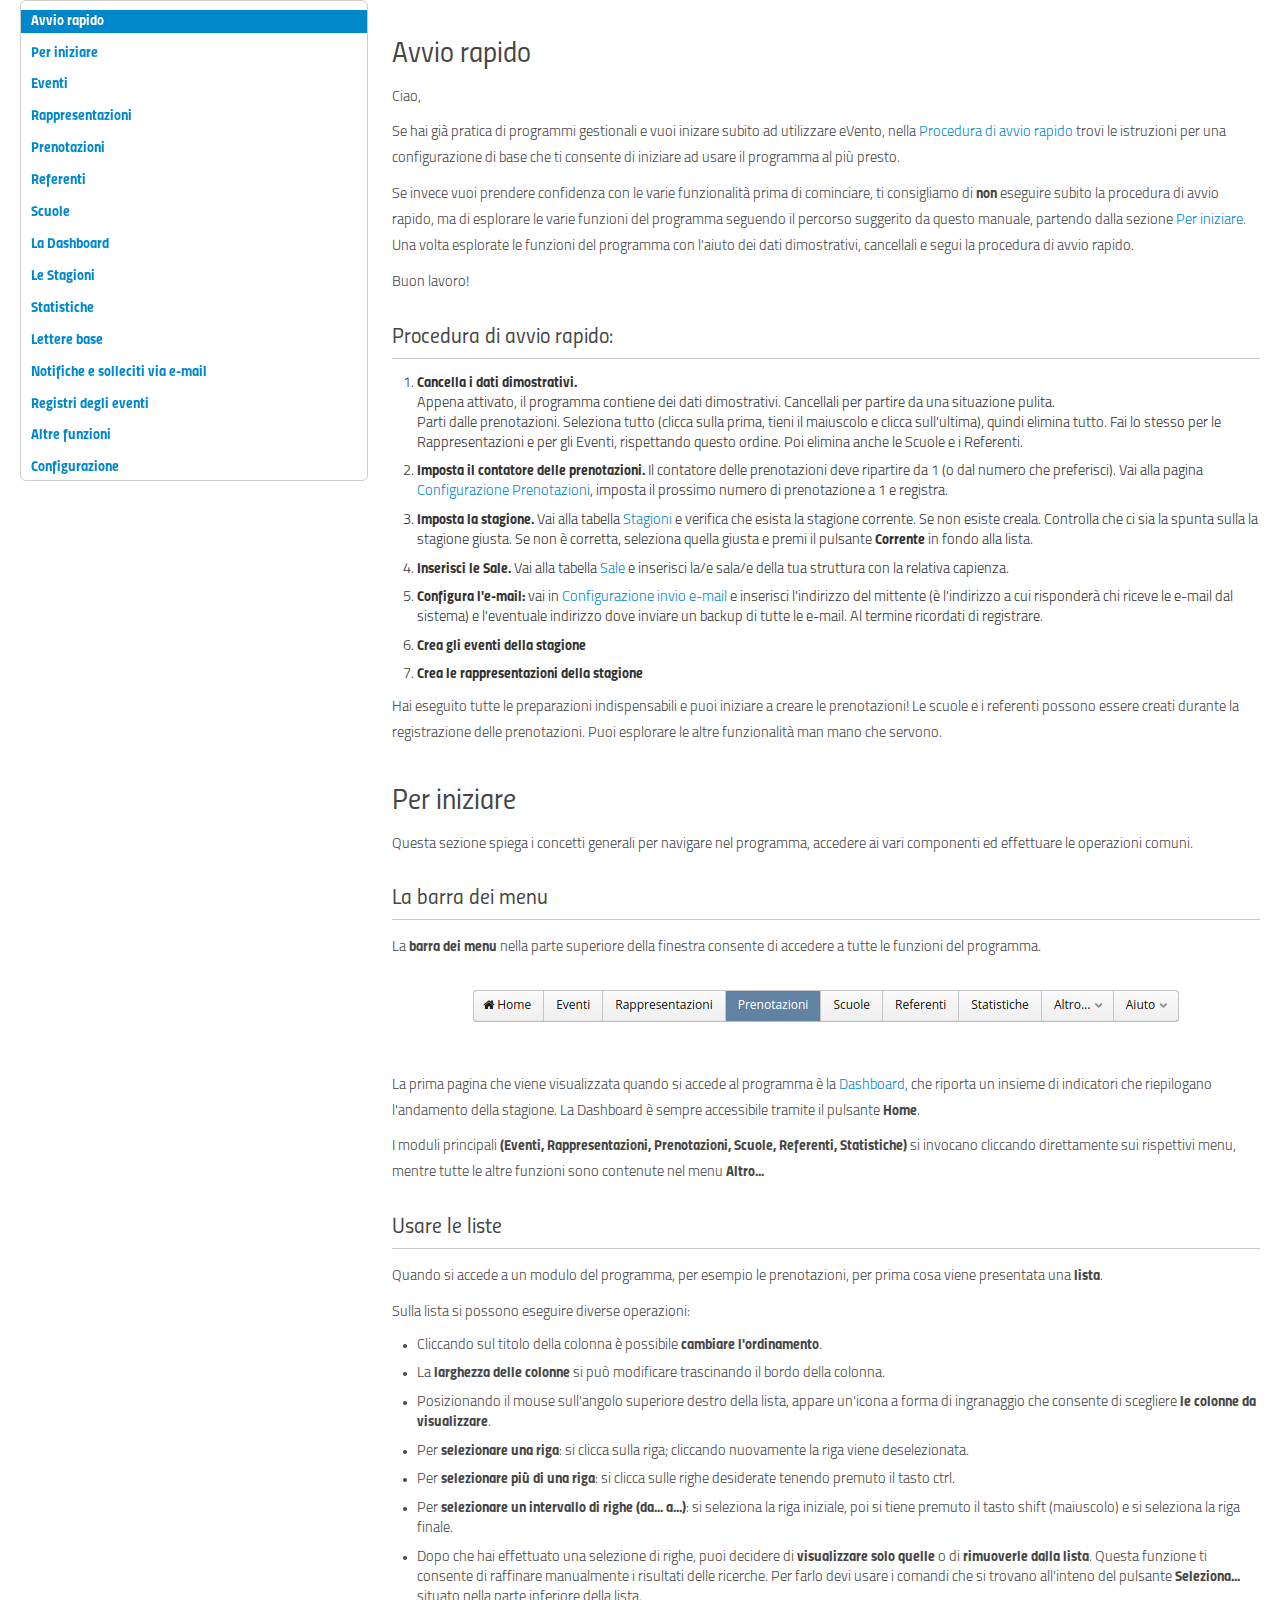
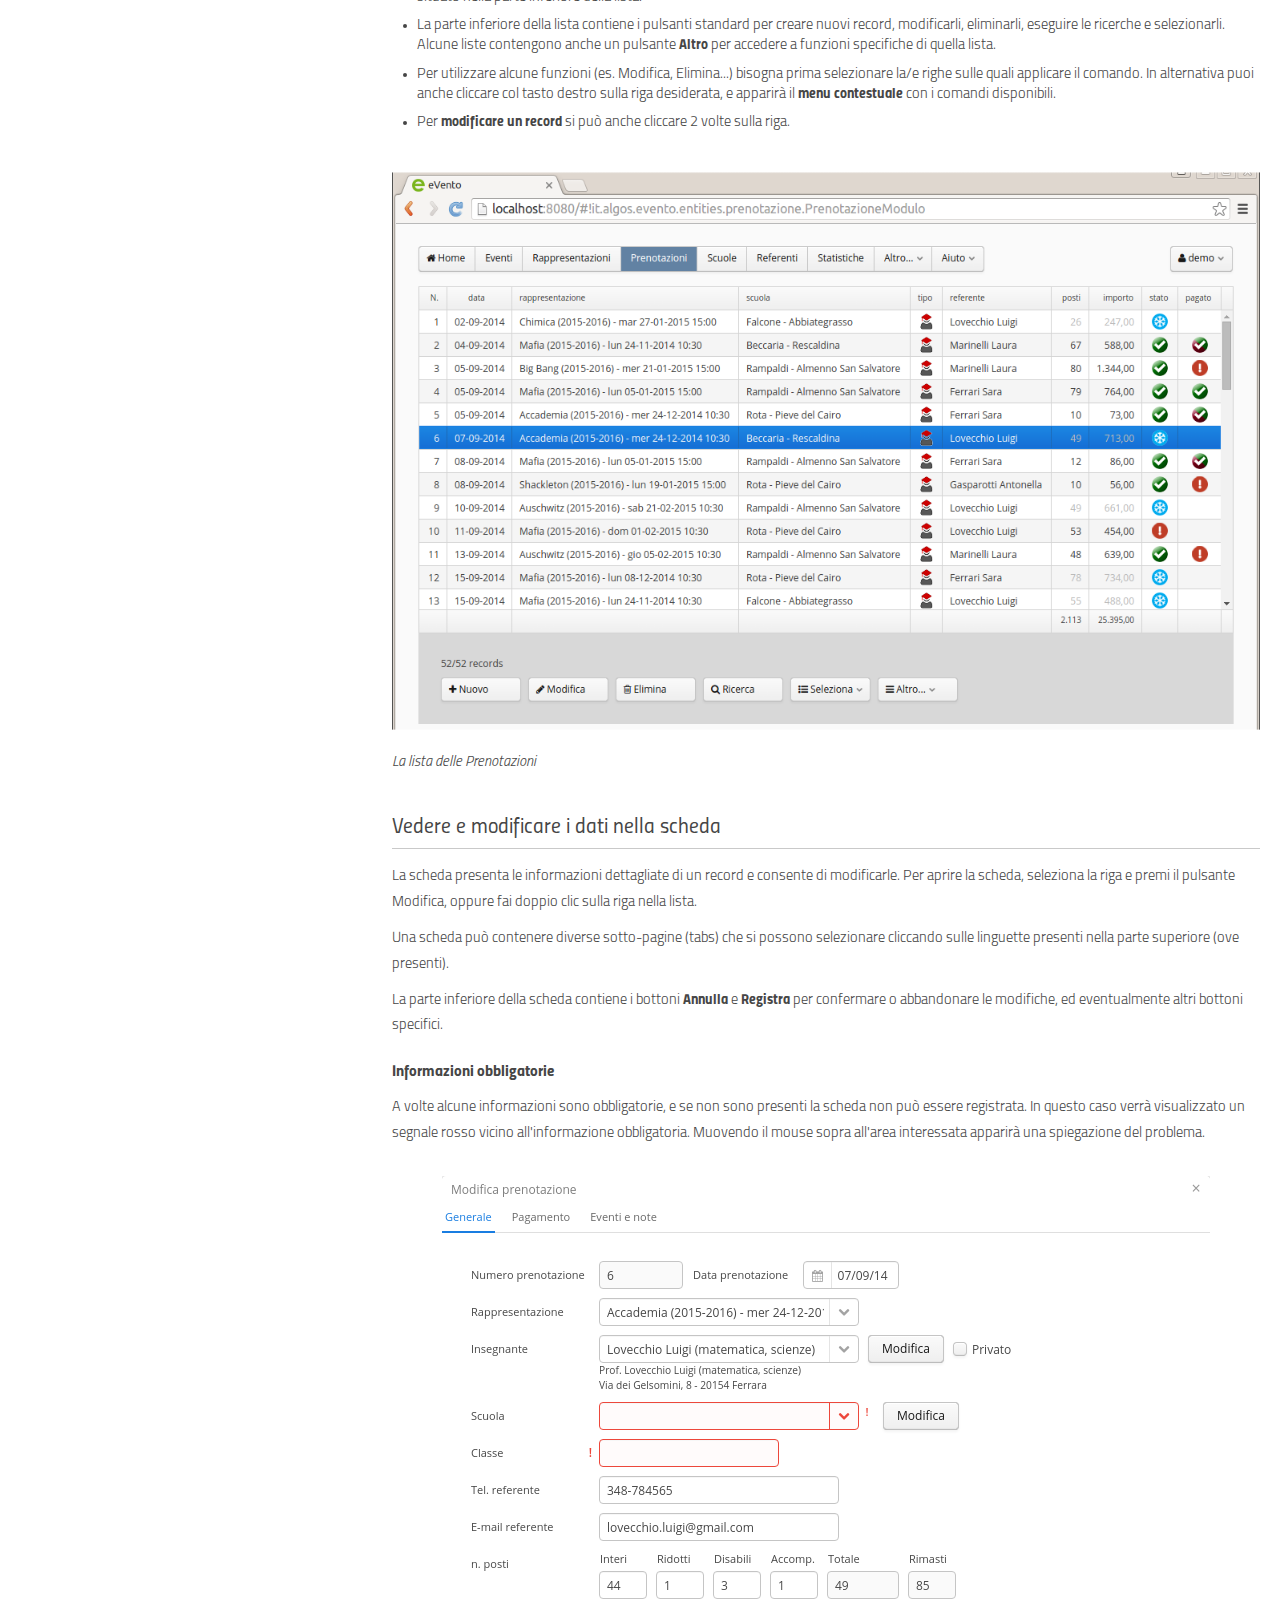
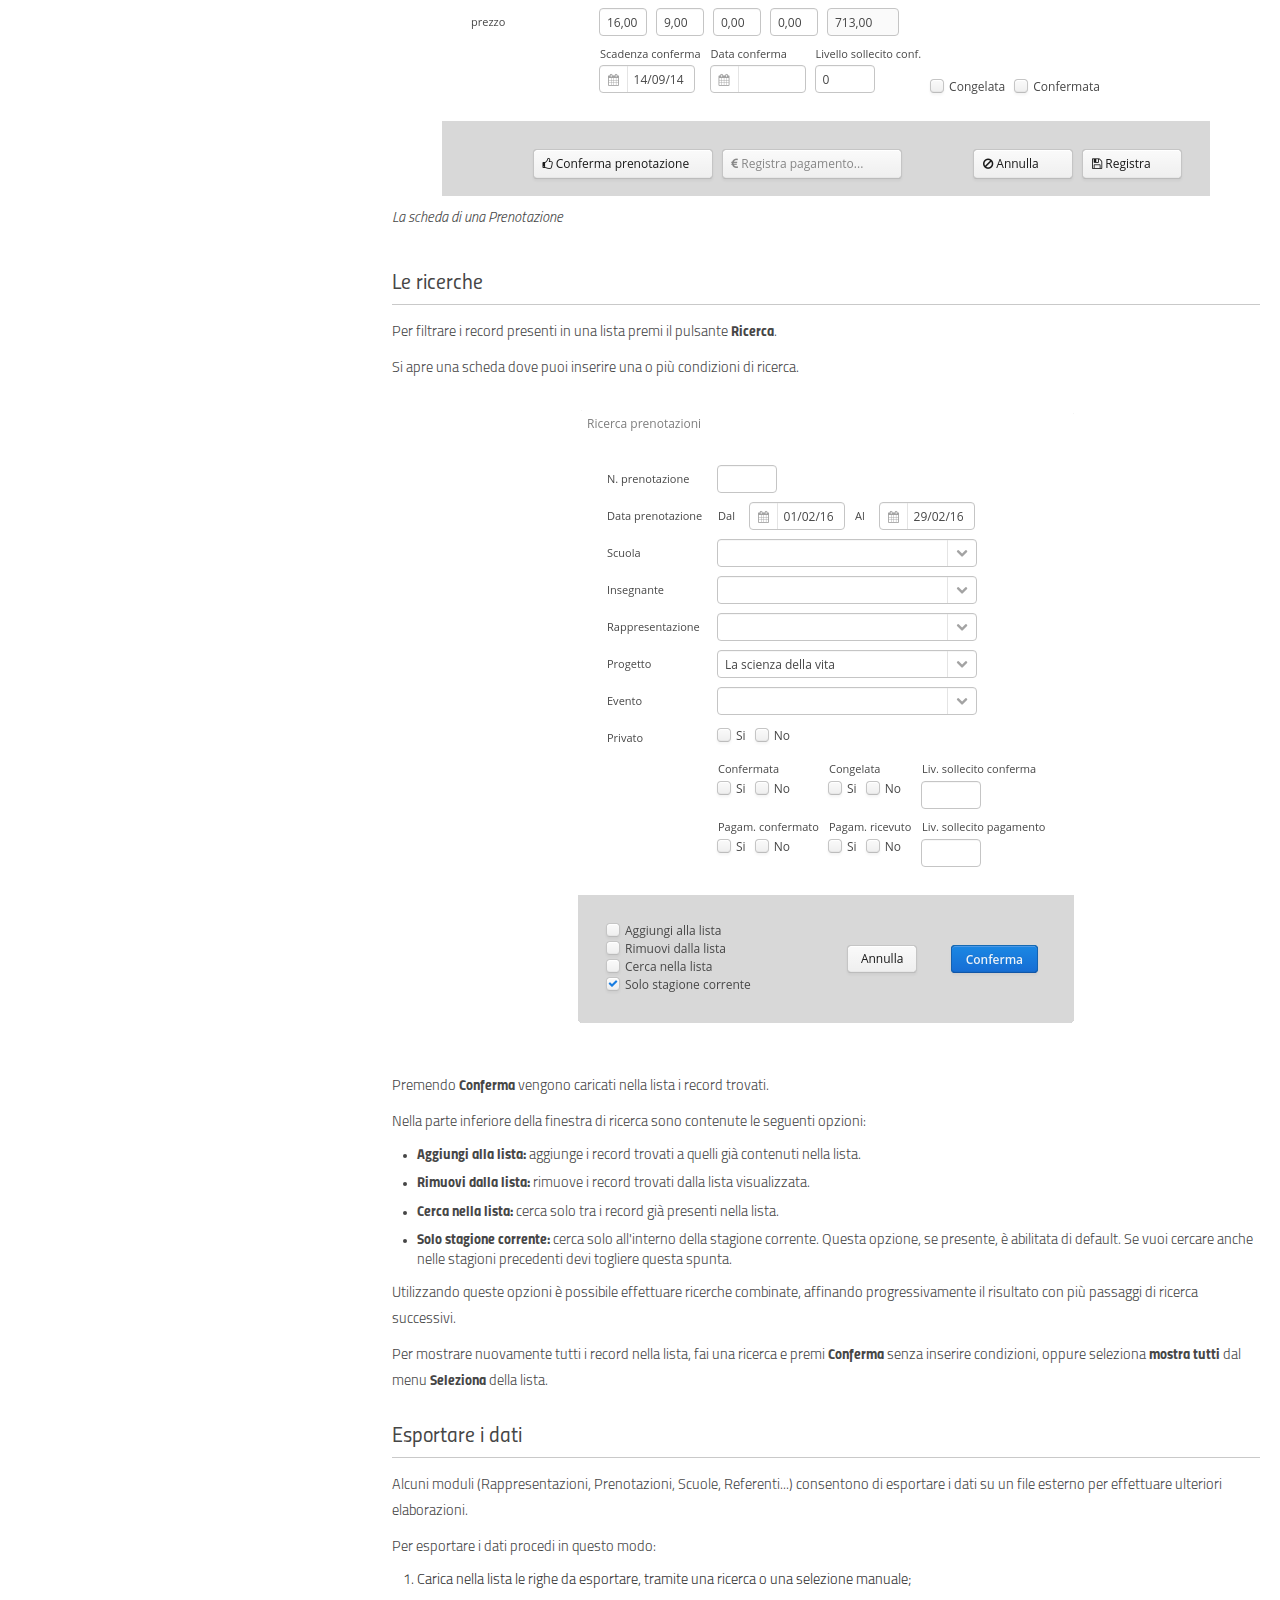
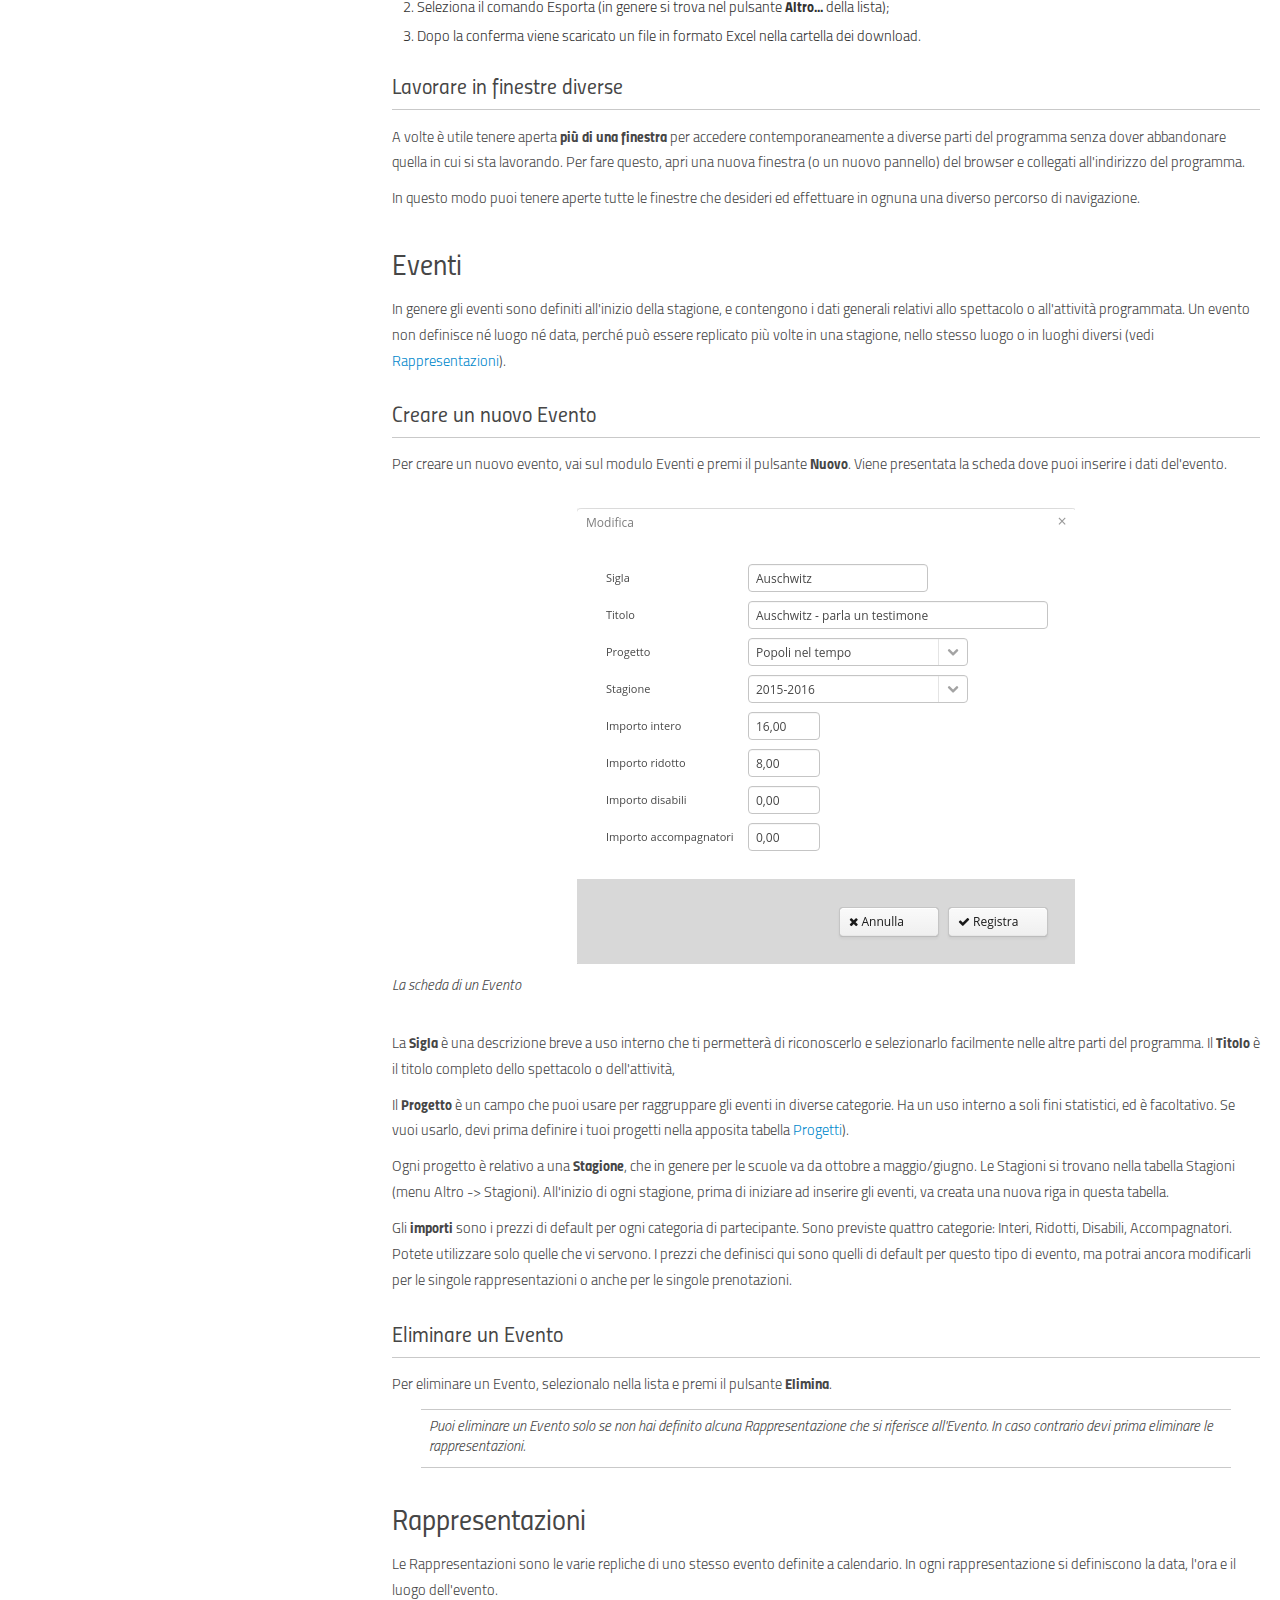
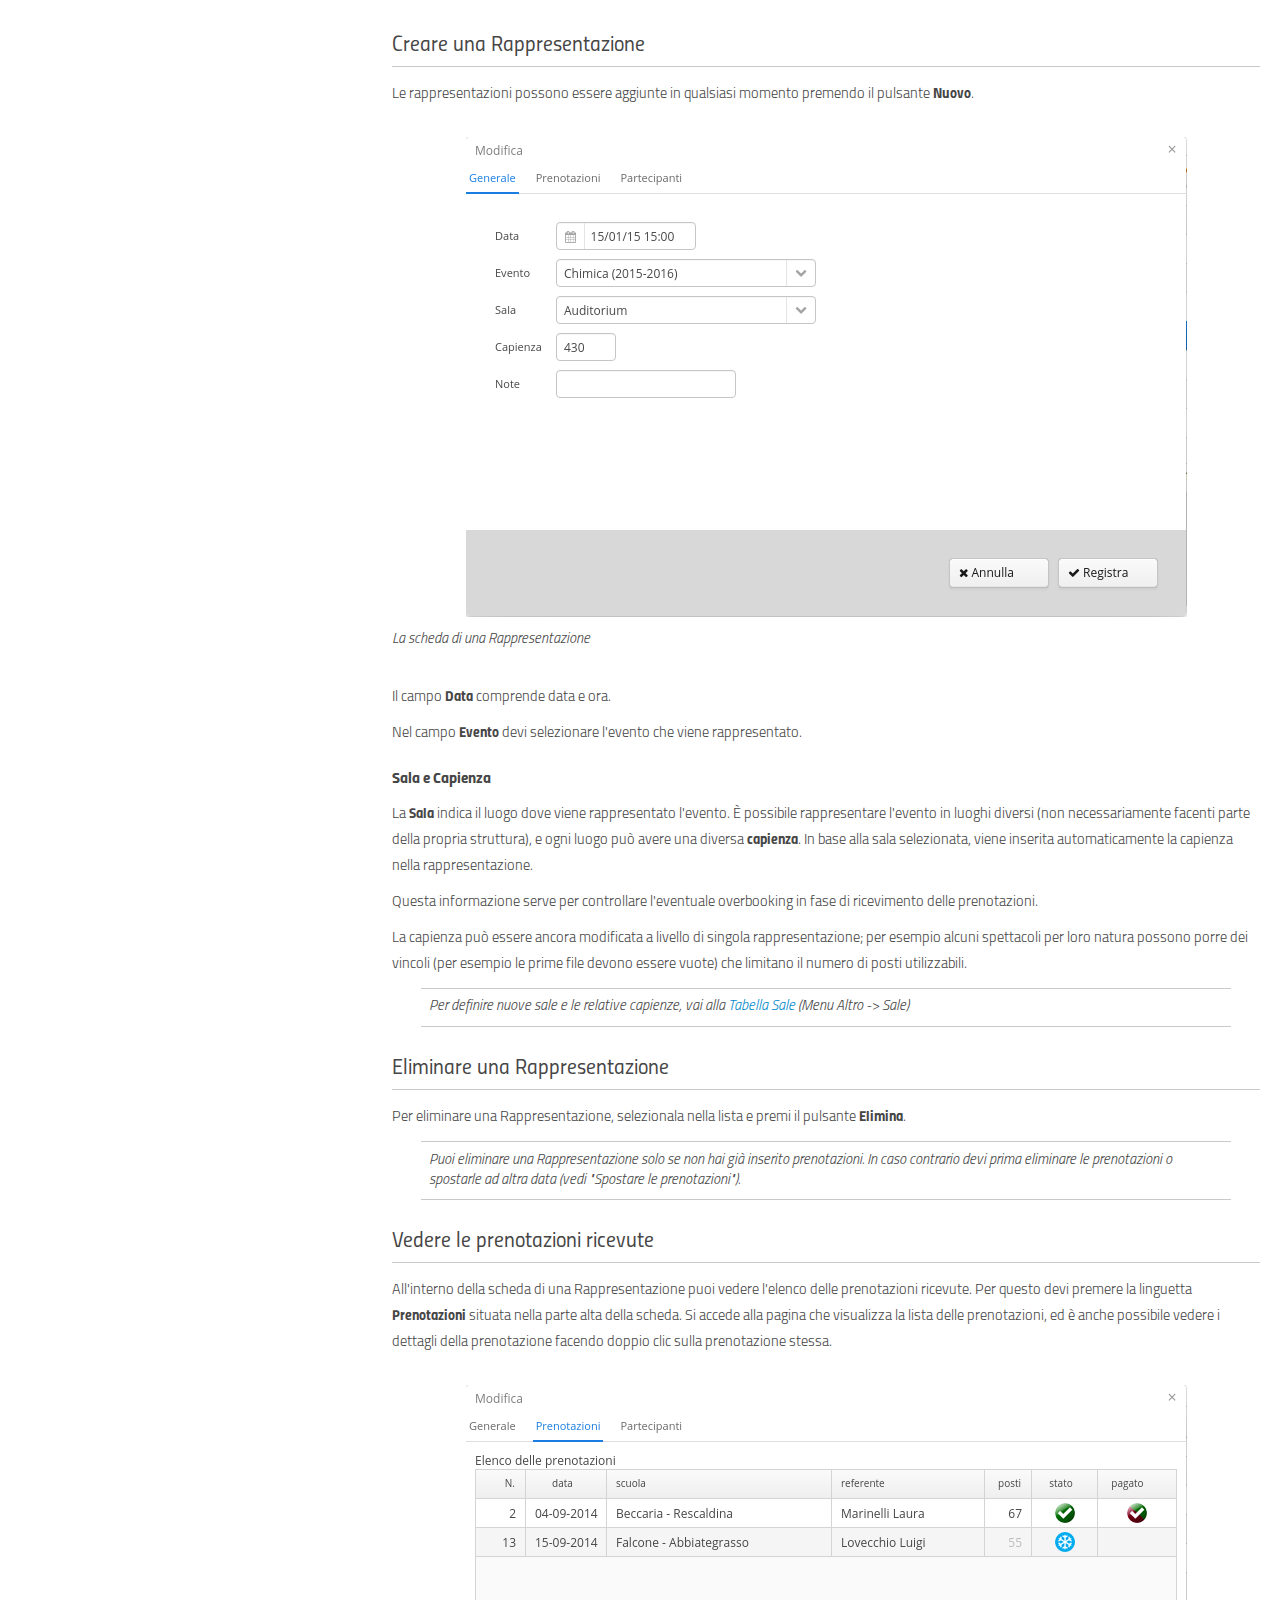
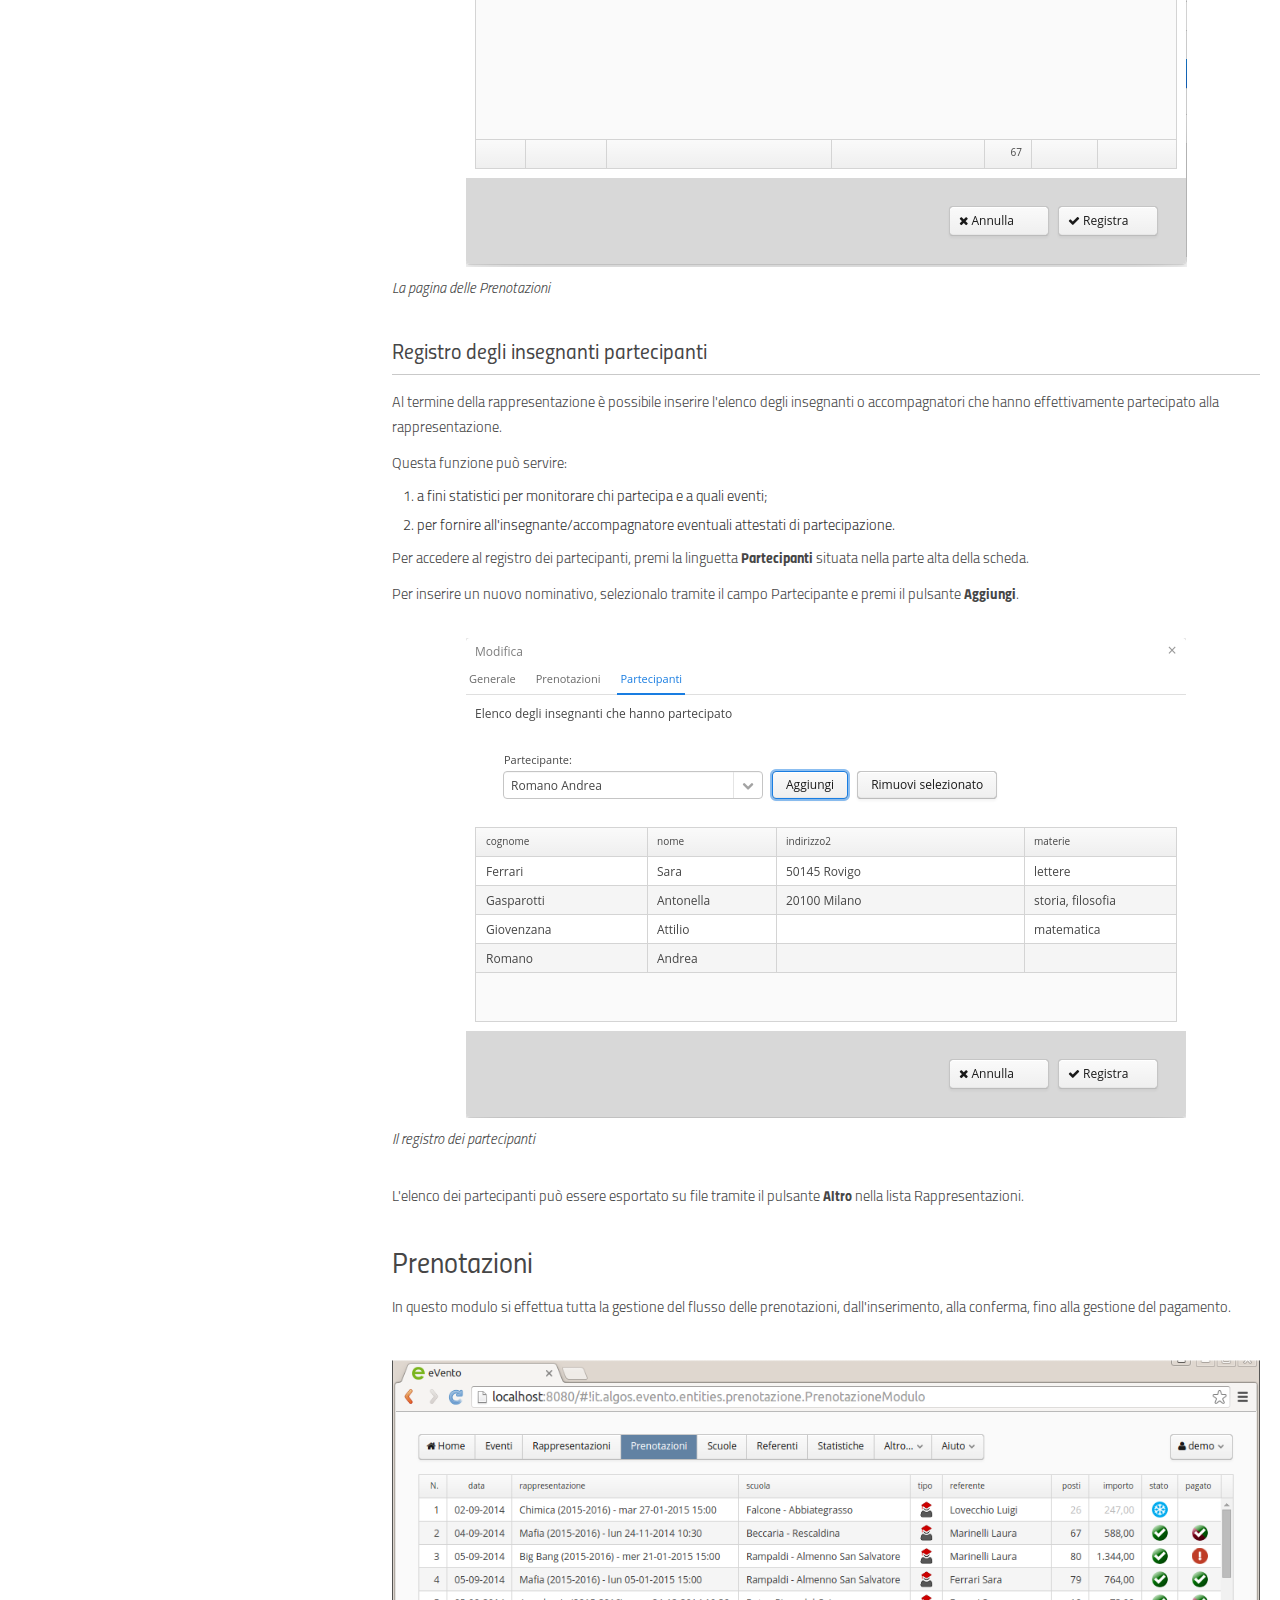
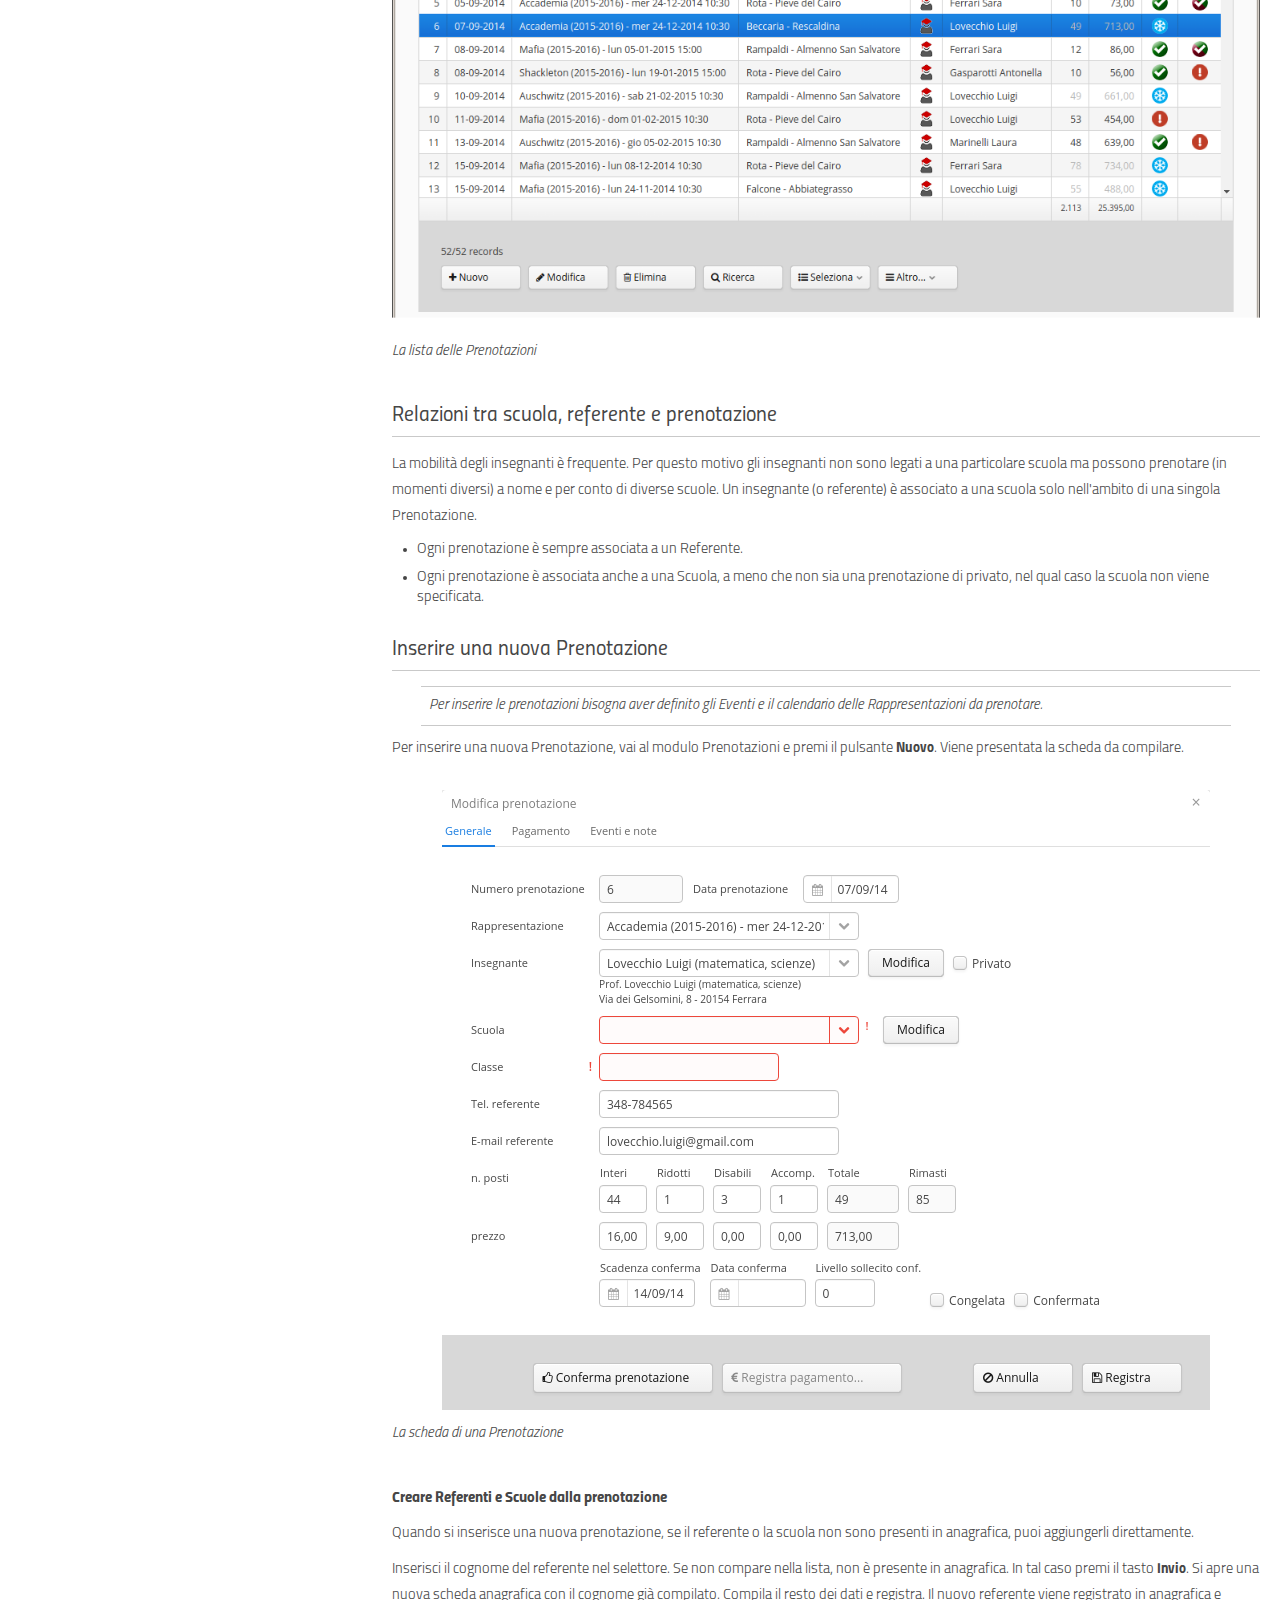
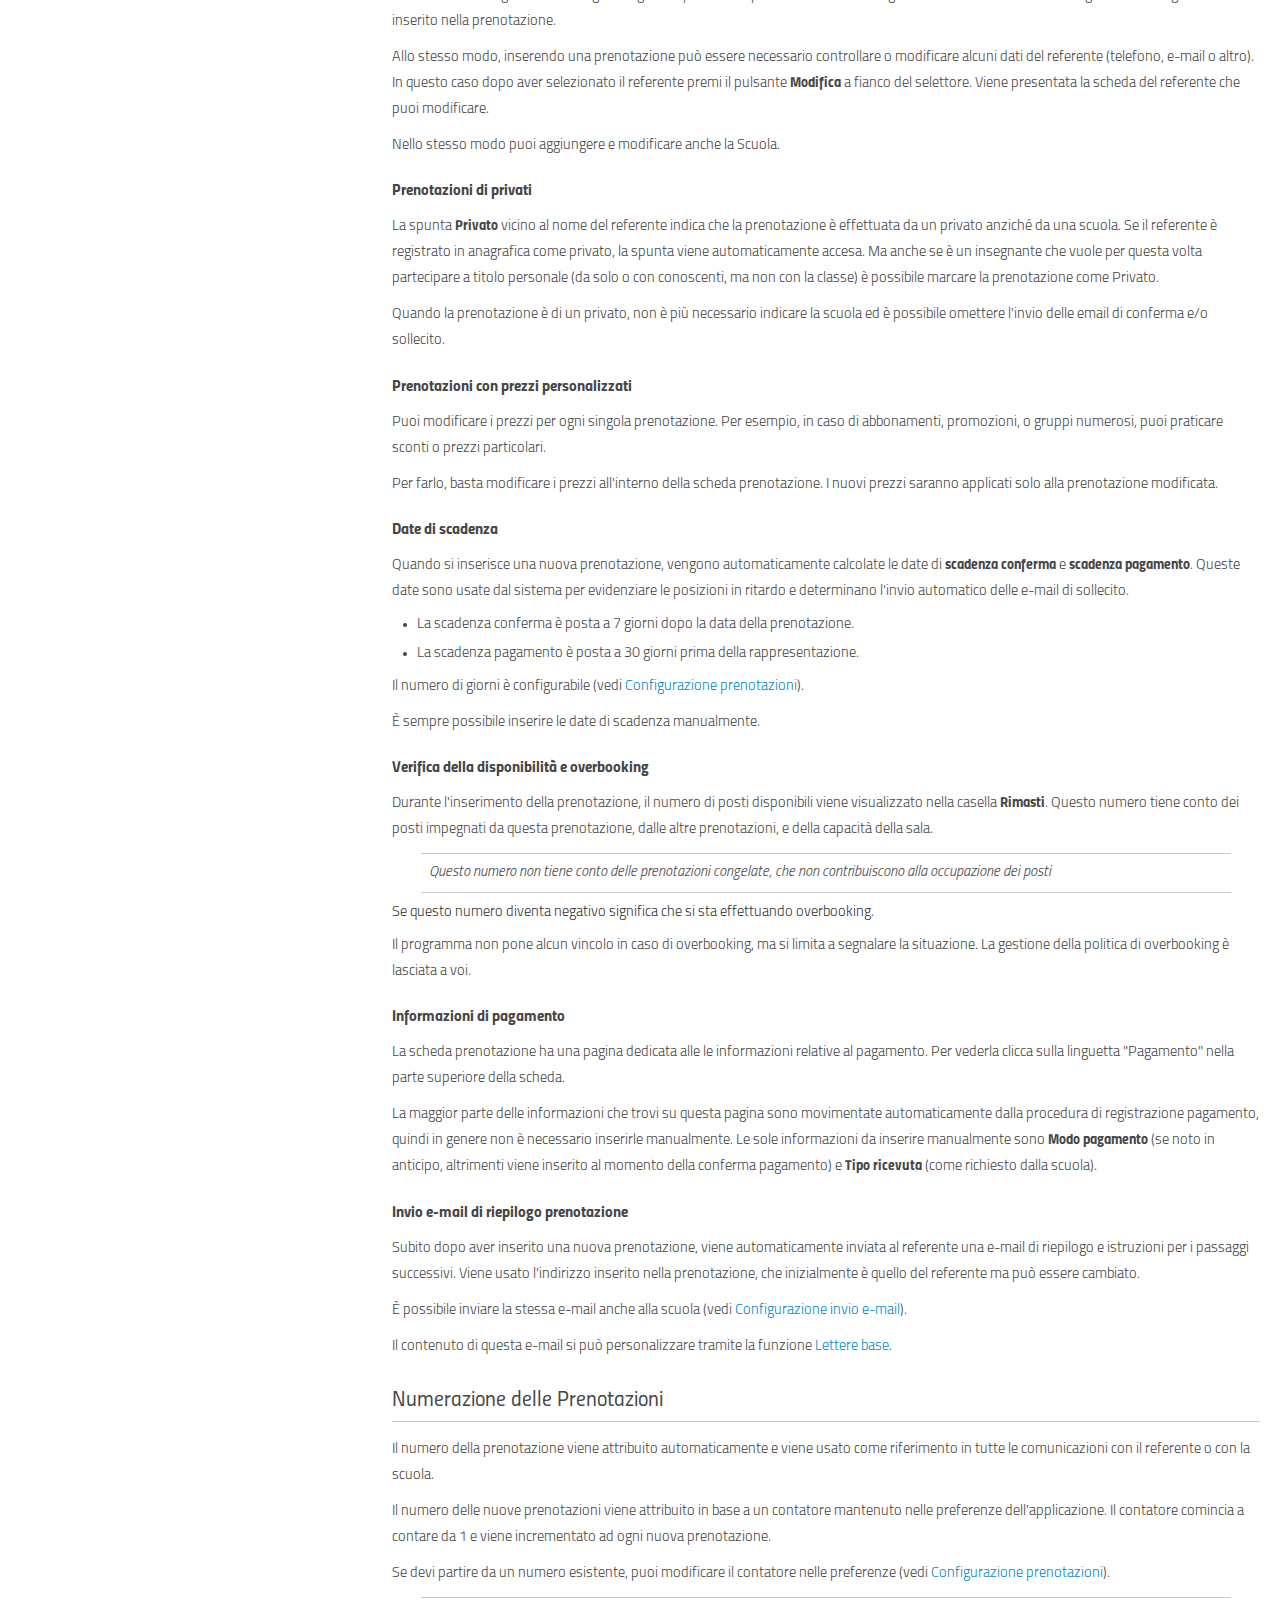
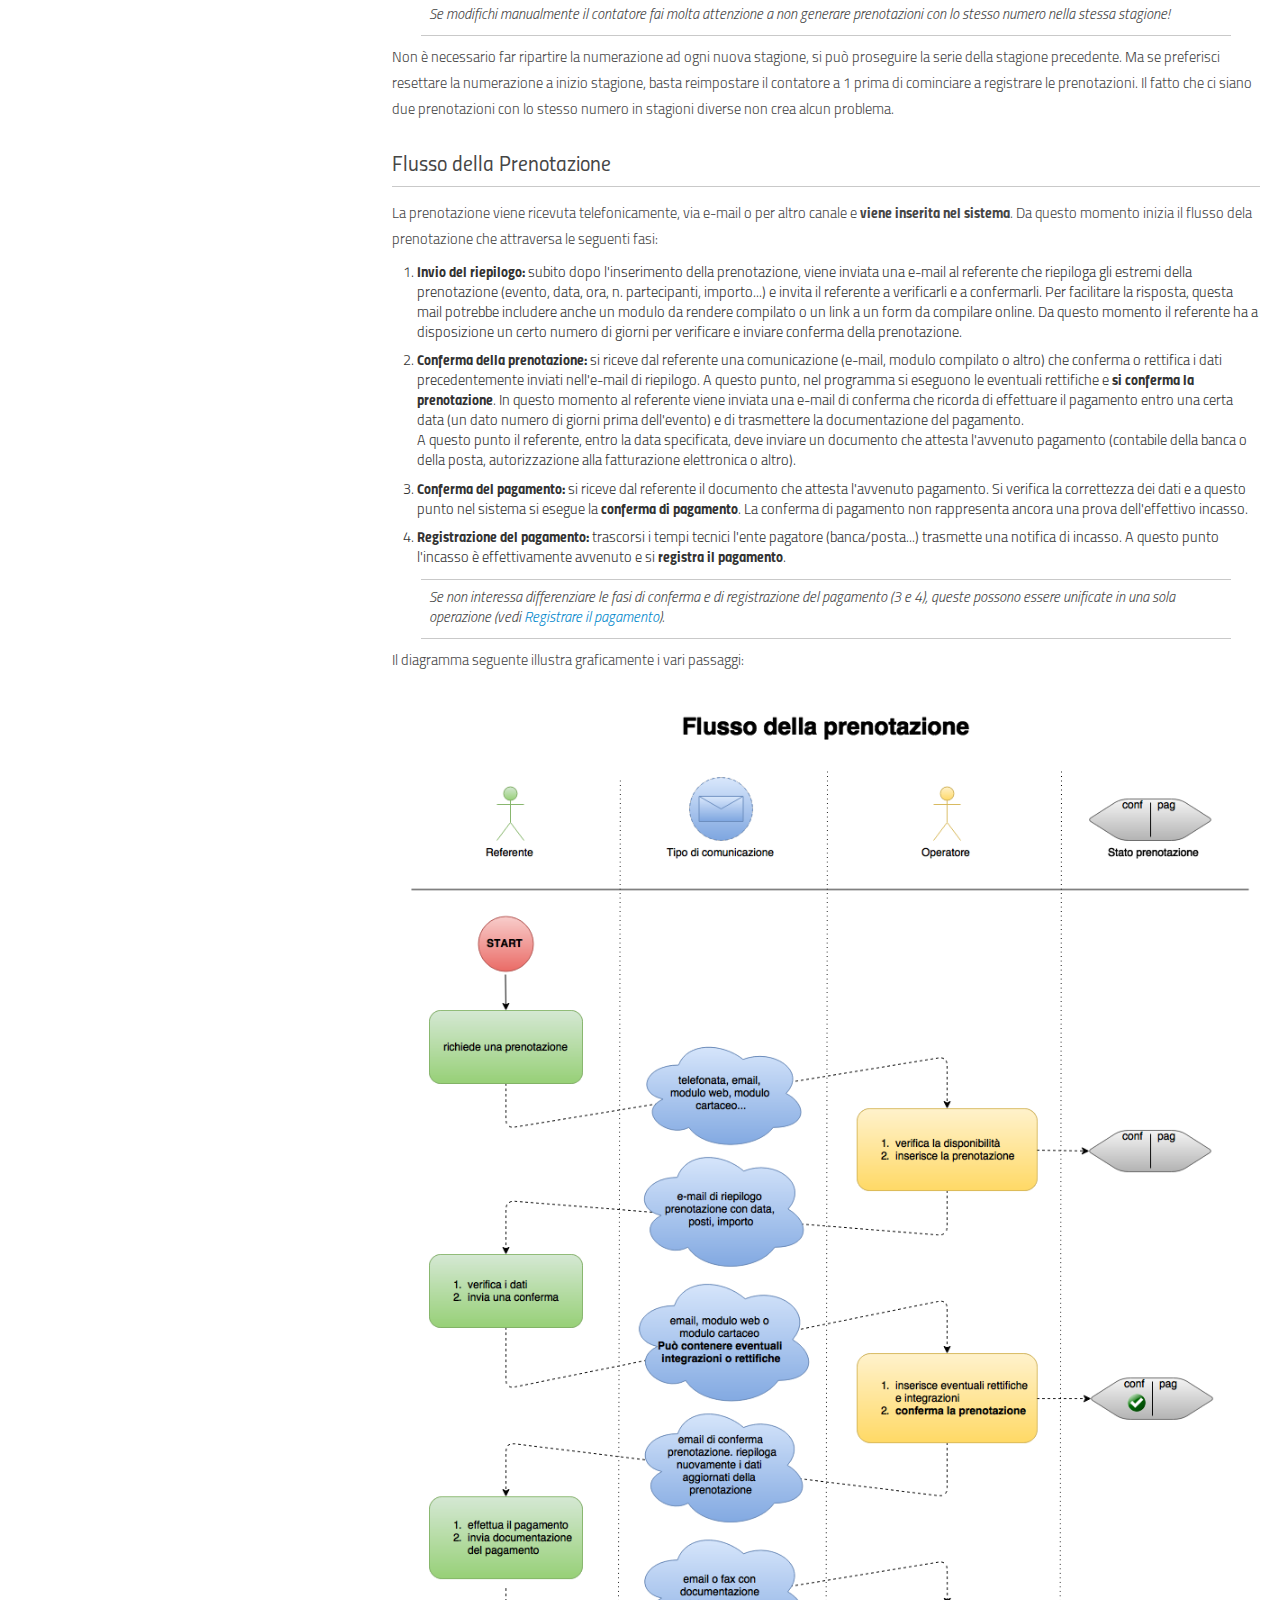
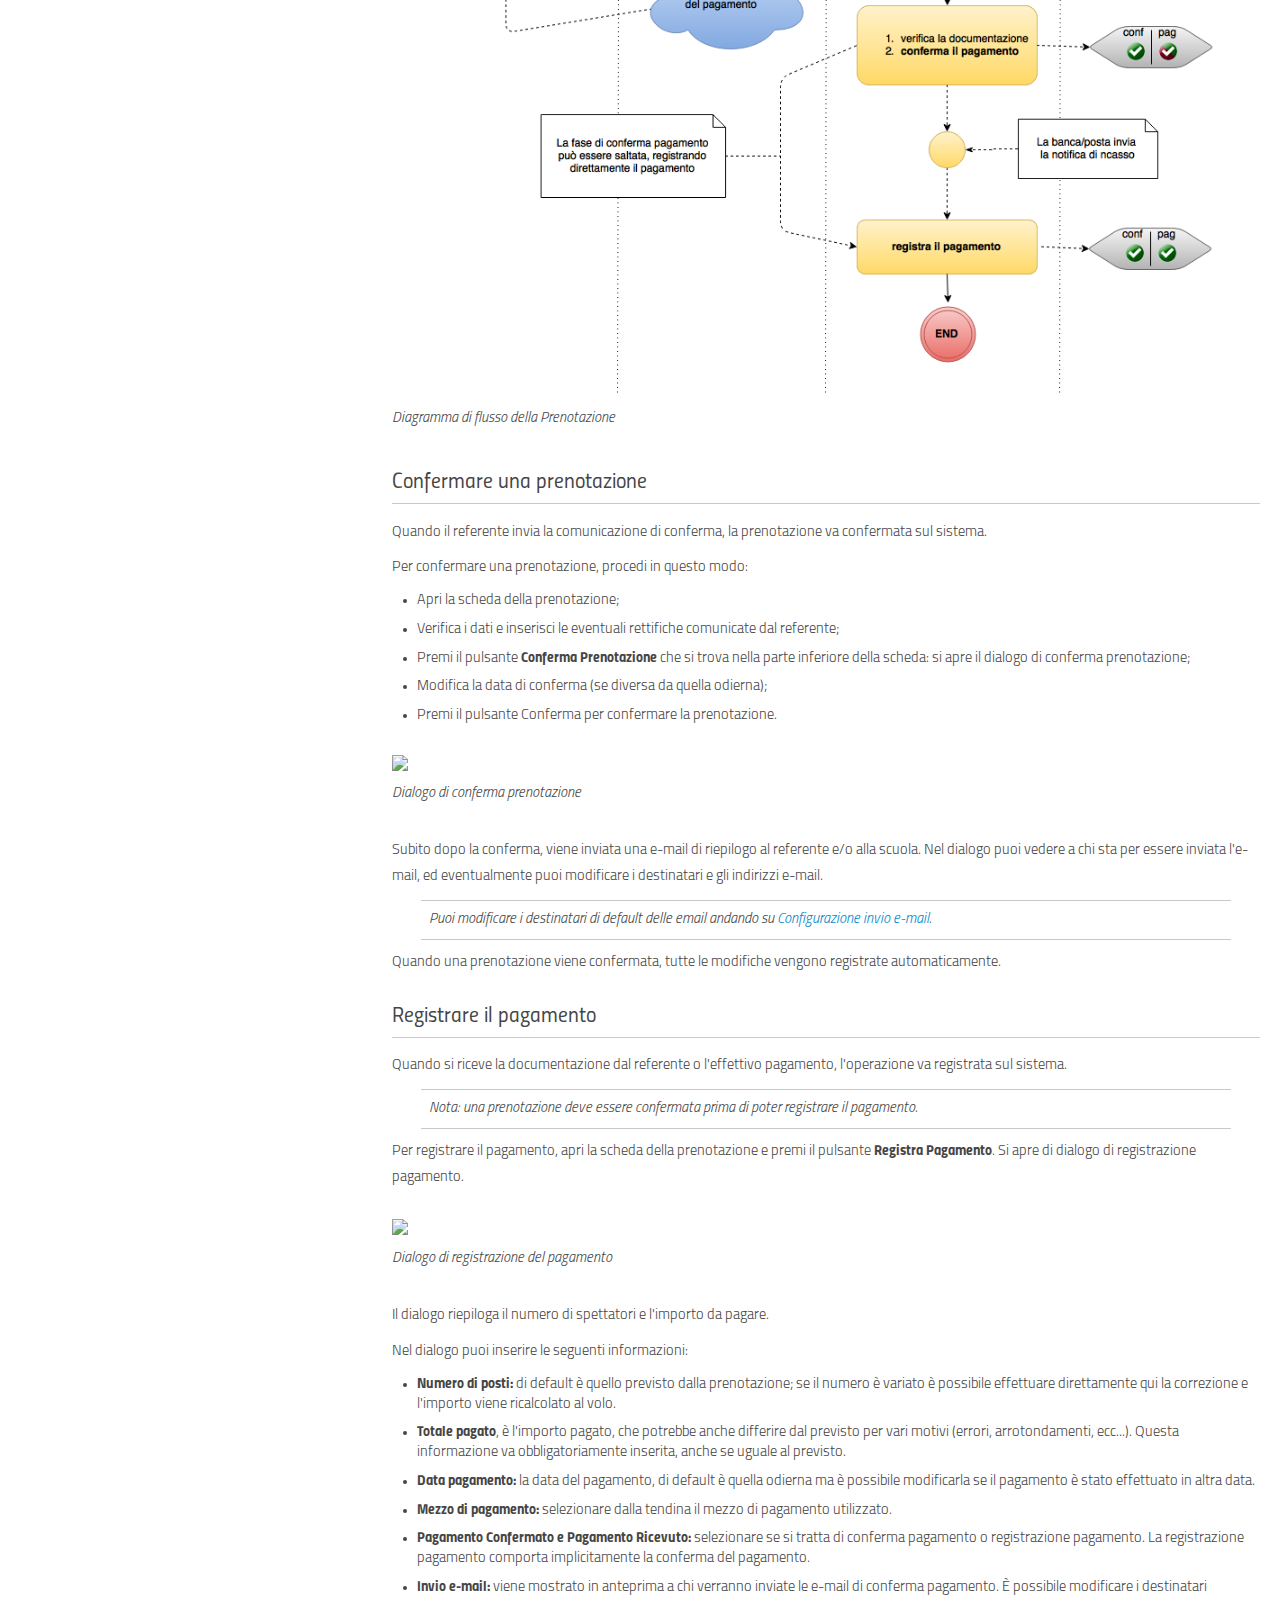
==== commit e904a9a8: "." ====
--- a/evento/vaadin/themes/asteriacultura/help/index.html
+++ b/evento/vaadin/themes/asteriacultura/help/index.html
@@ -64,7 +64,7 @@
                 dimostrativi.
                 Cancellali per partire da una situazione pulita.<br>Parti dalle prenotazioni. Seleziona tutto (clicca
                 sulla prima, tieni il maiuscolo e clicca sull'ultima), quindi elimina tutto. Fai lo stesso per le
-                Rappresentazioni e per gli Eventi, rispettando questo ordine.</strong></li>
+                Rappresentazioni e per gli Eventi, rispettando questo ordine. Poi elimina anche le Scuole e i Referenti.</strong></li>
             <li><strong>Imposta il contatore delle prenotazioni.</strong> Il contatore delle prenotazioni deve ripartire
                 da 1 (o dal
                 numero che preferisci). Vai alla pagina <a href="#config-prenotazioni">Configurazione Prenotazioni</a>,
